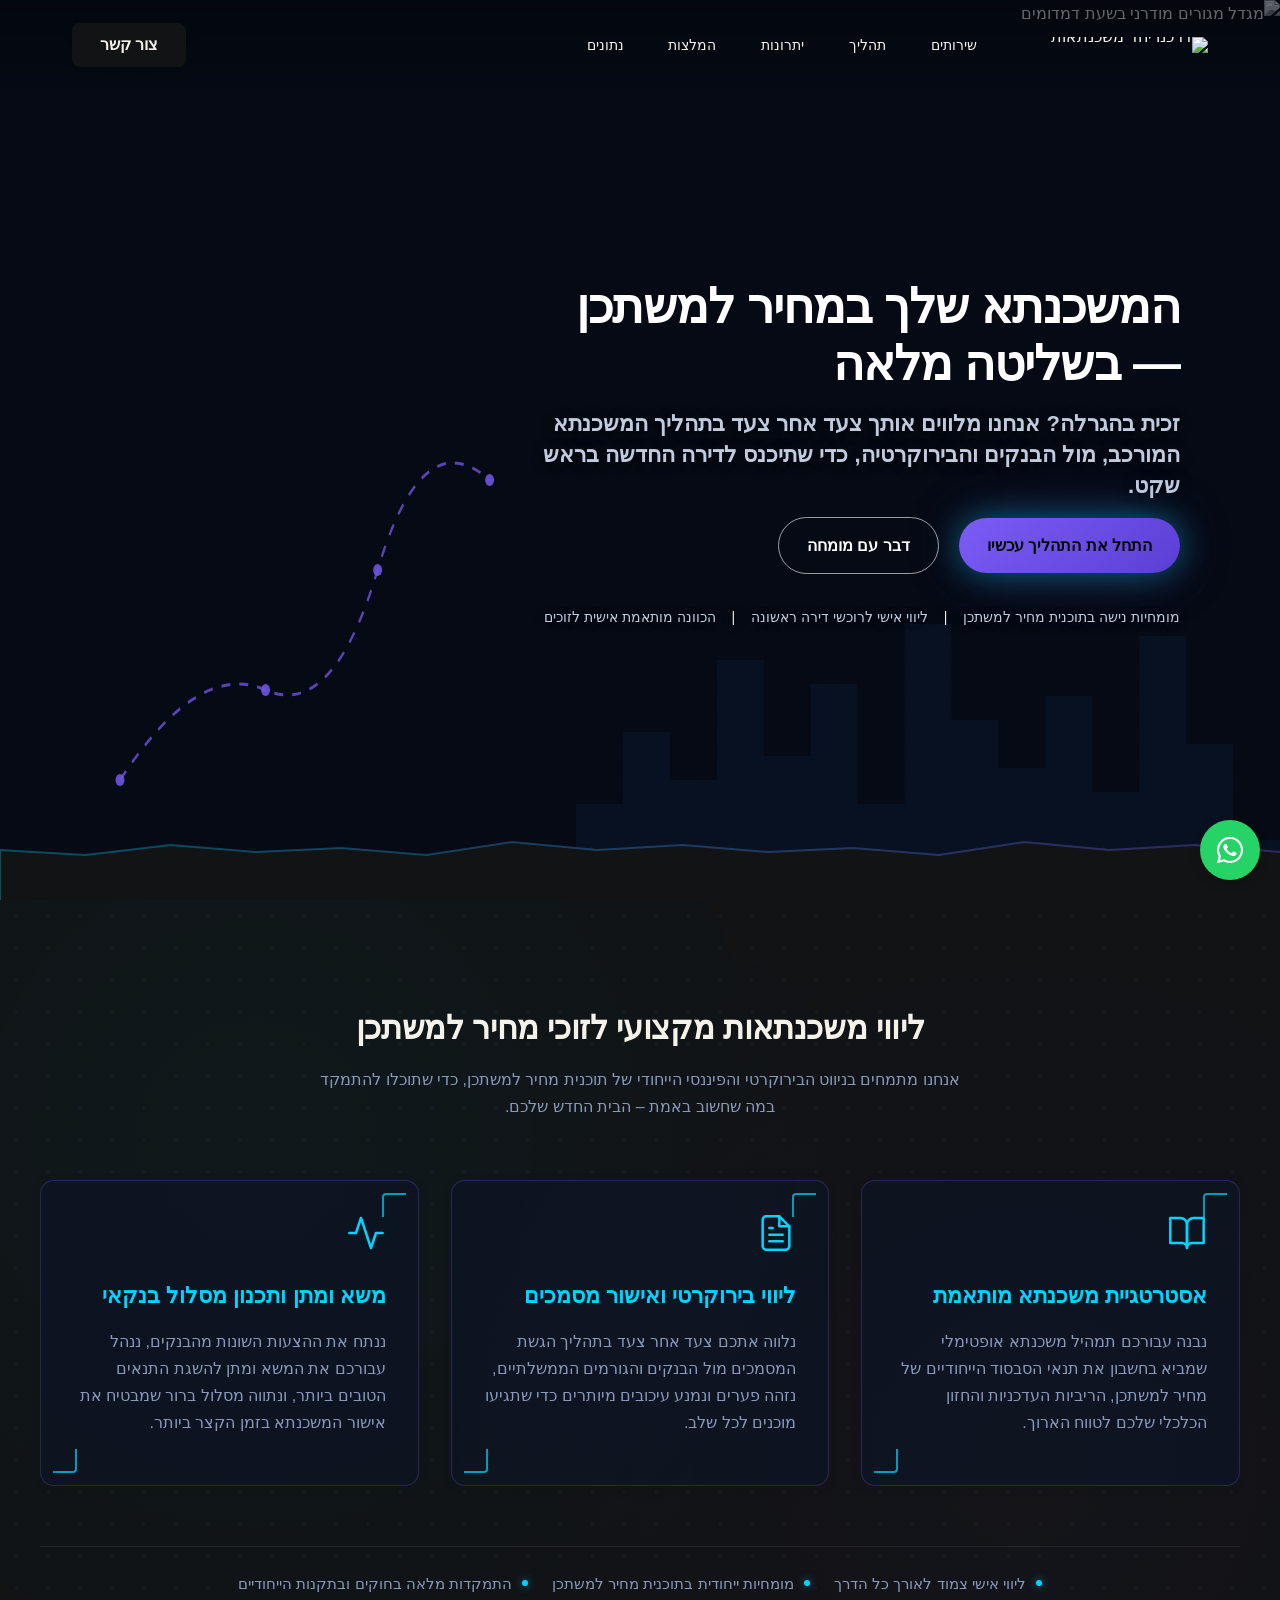
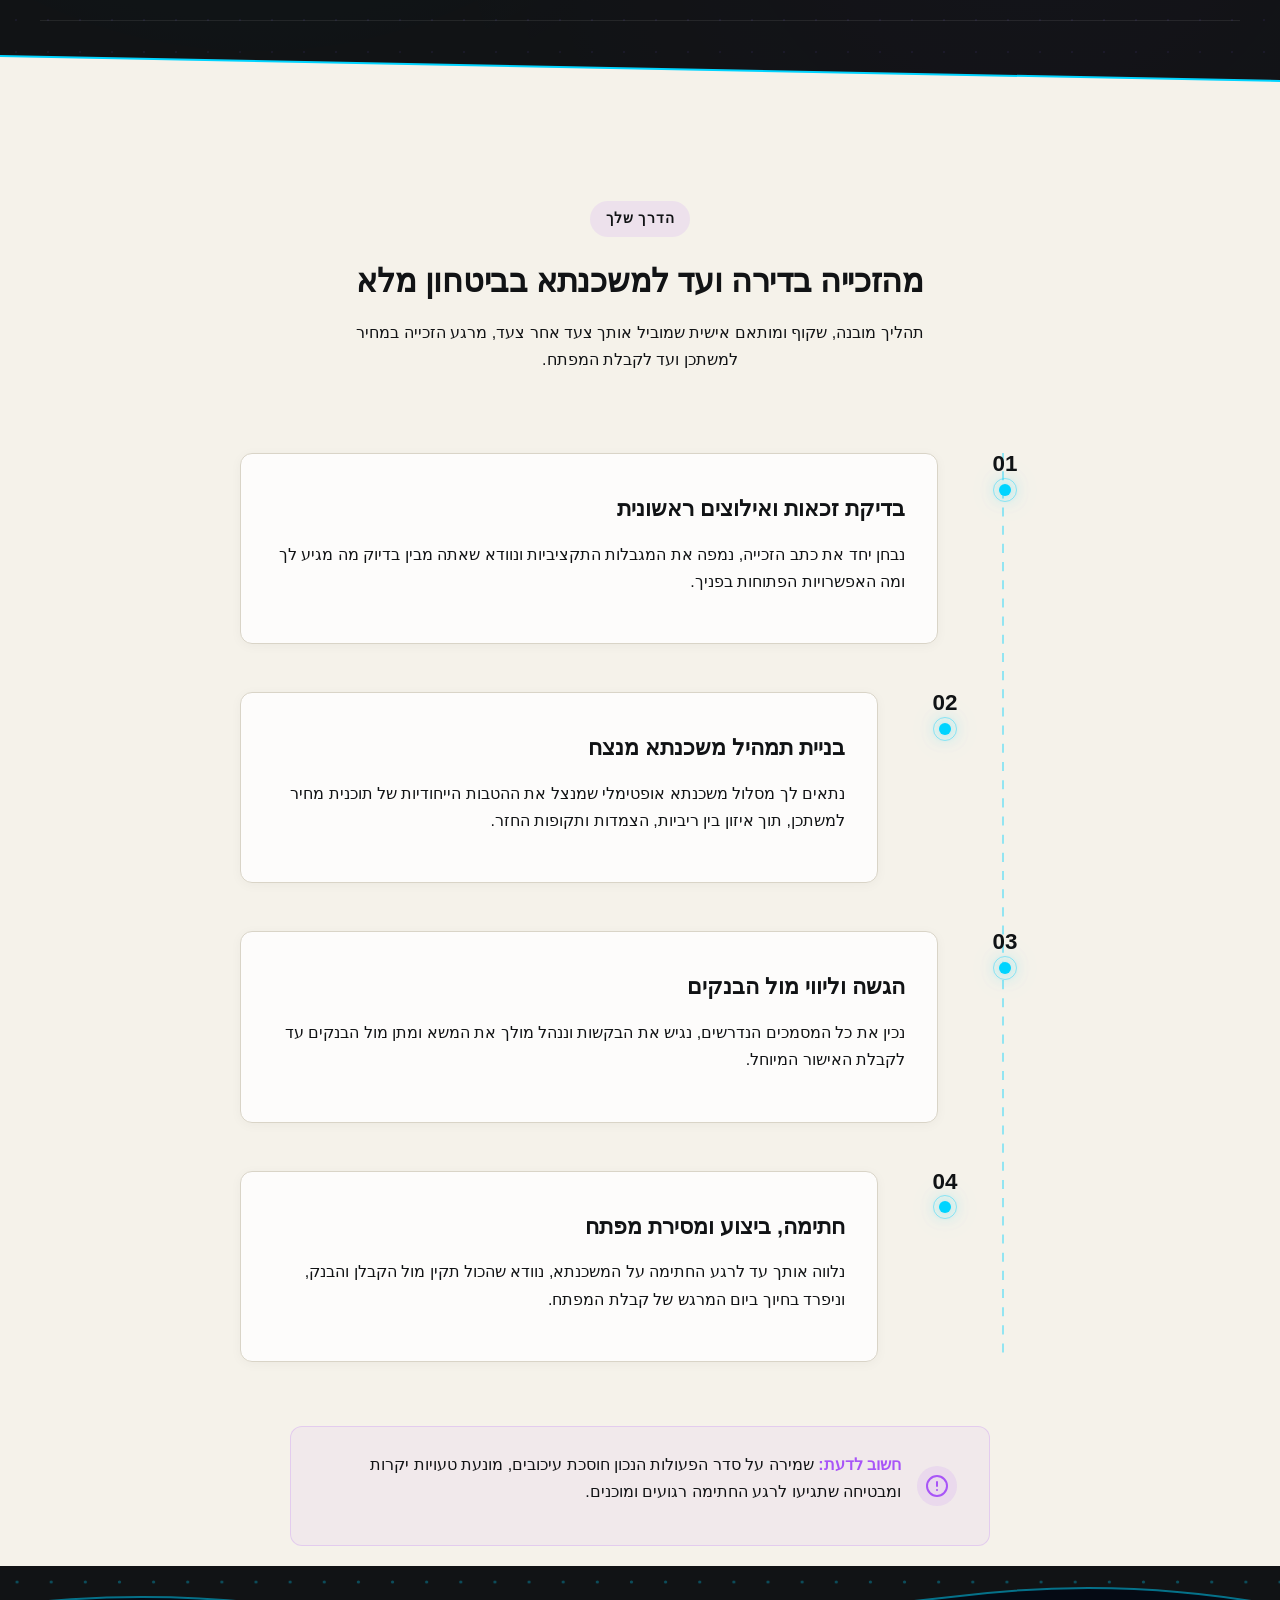
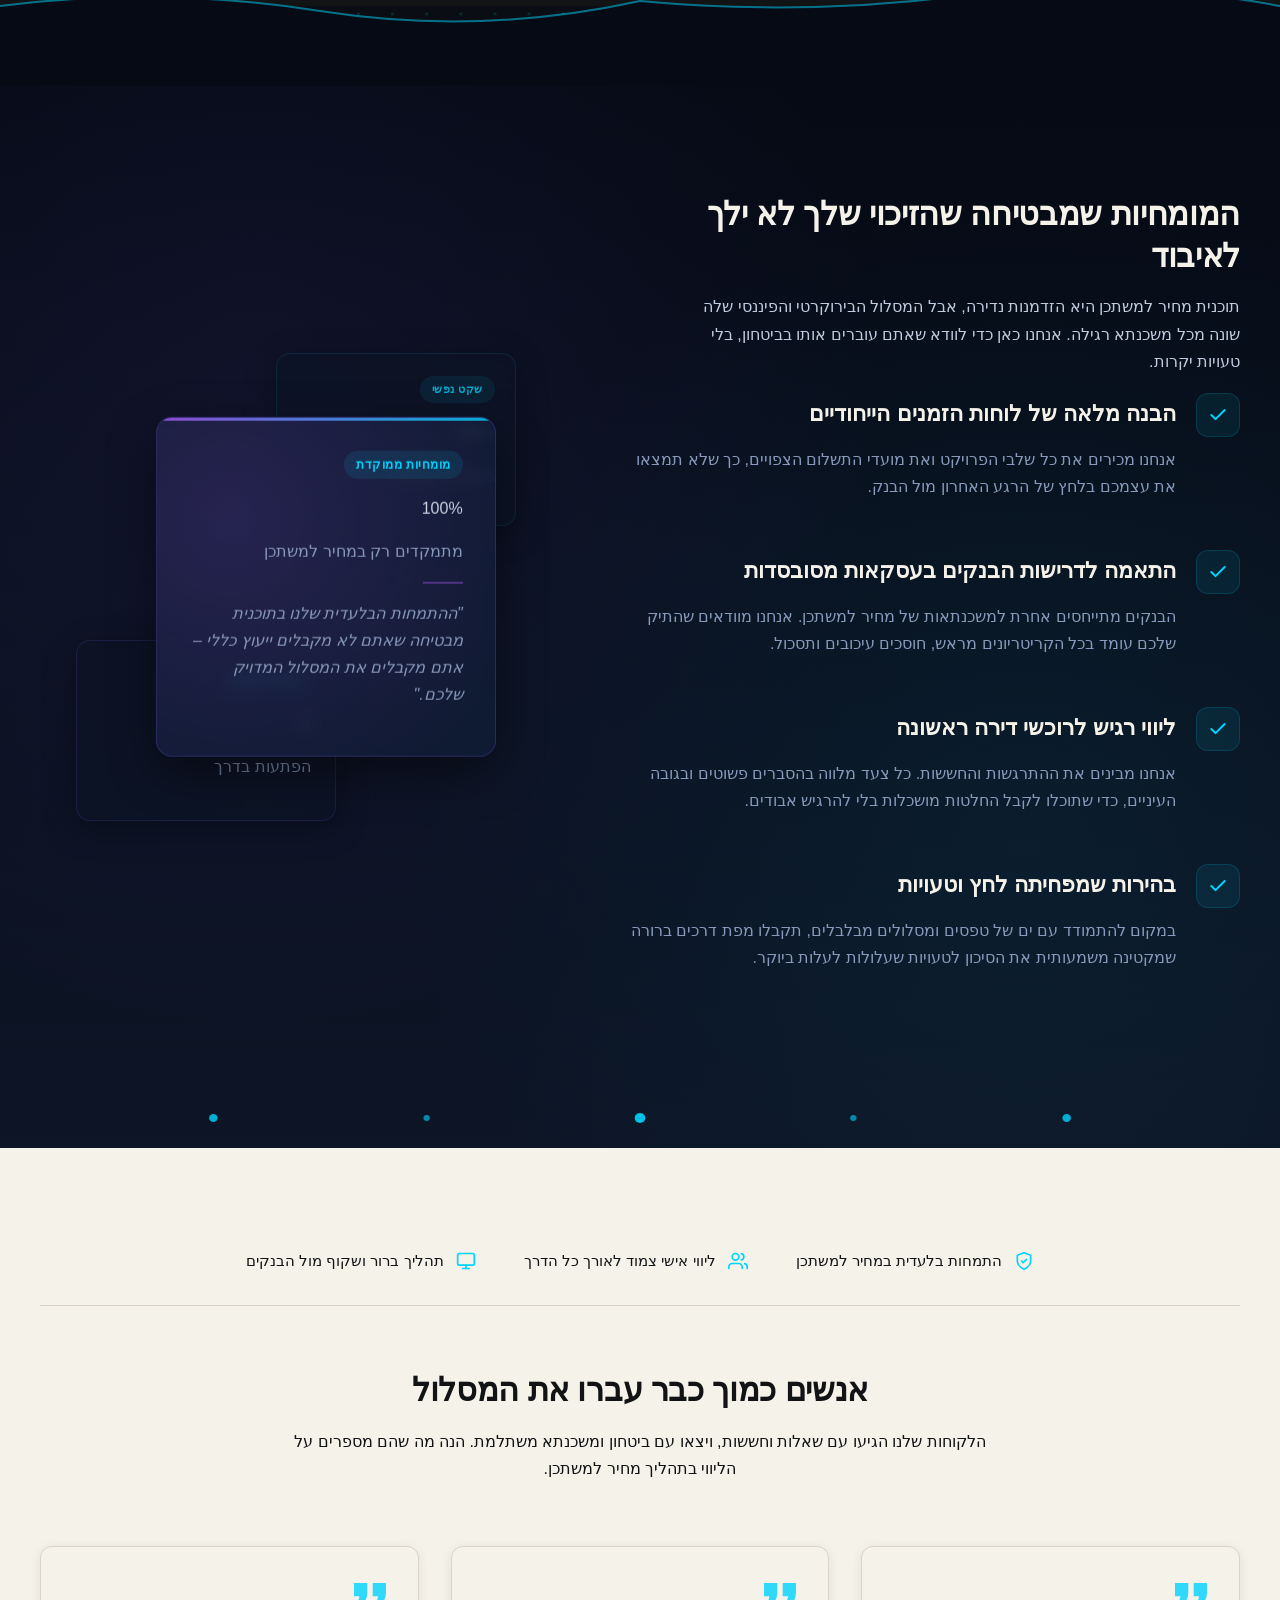
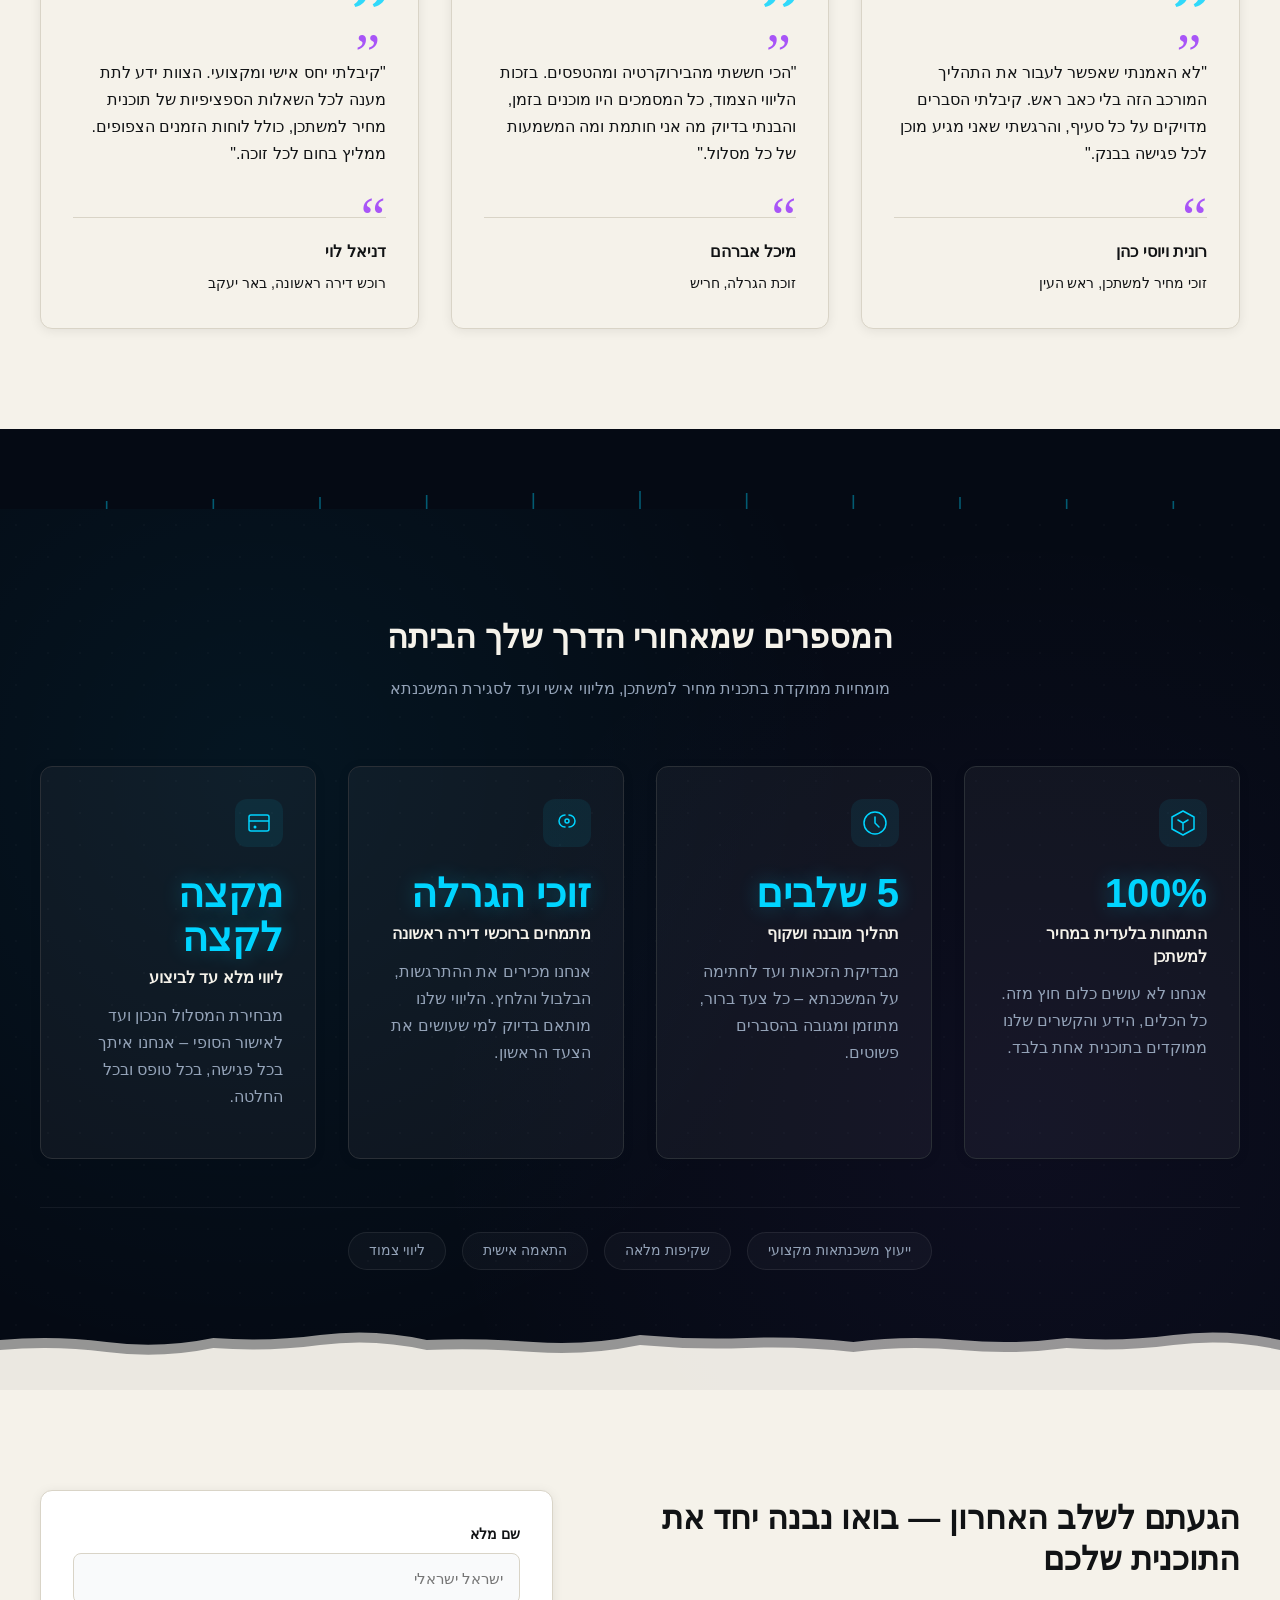
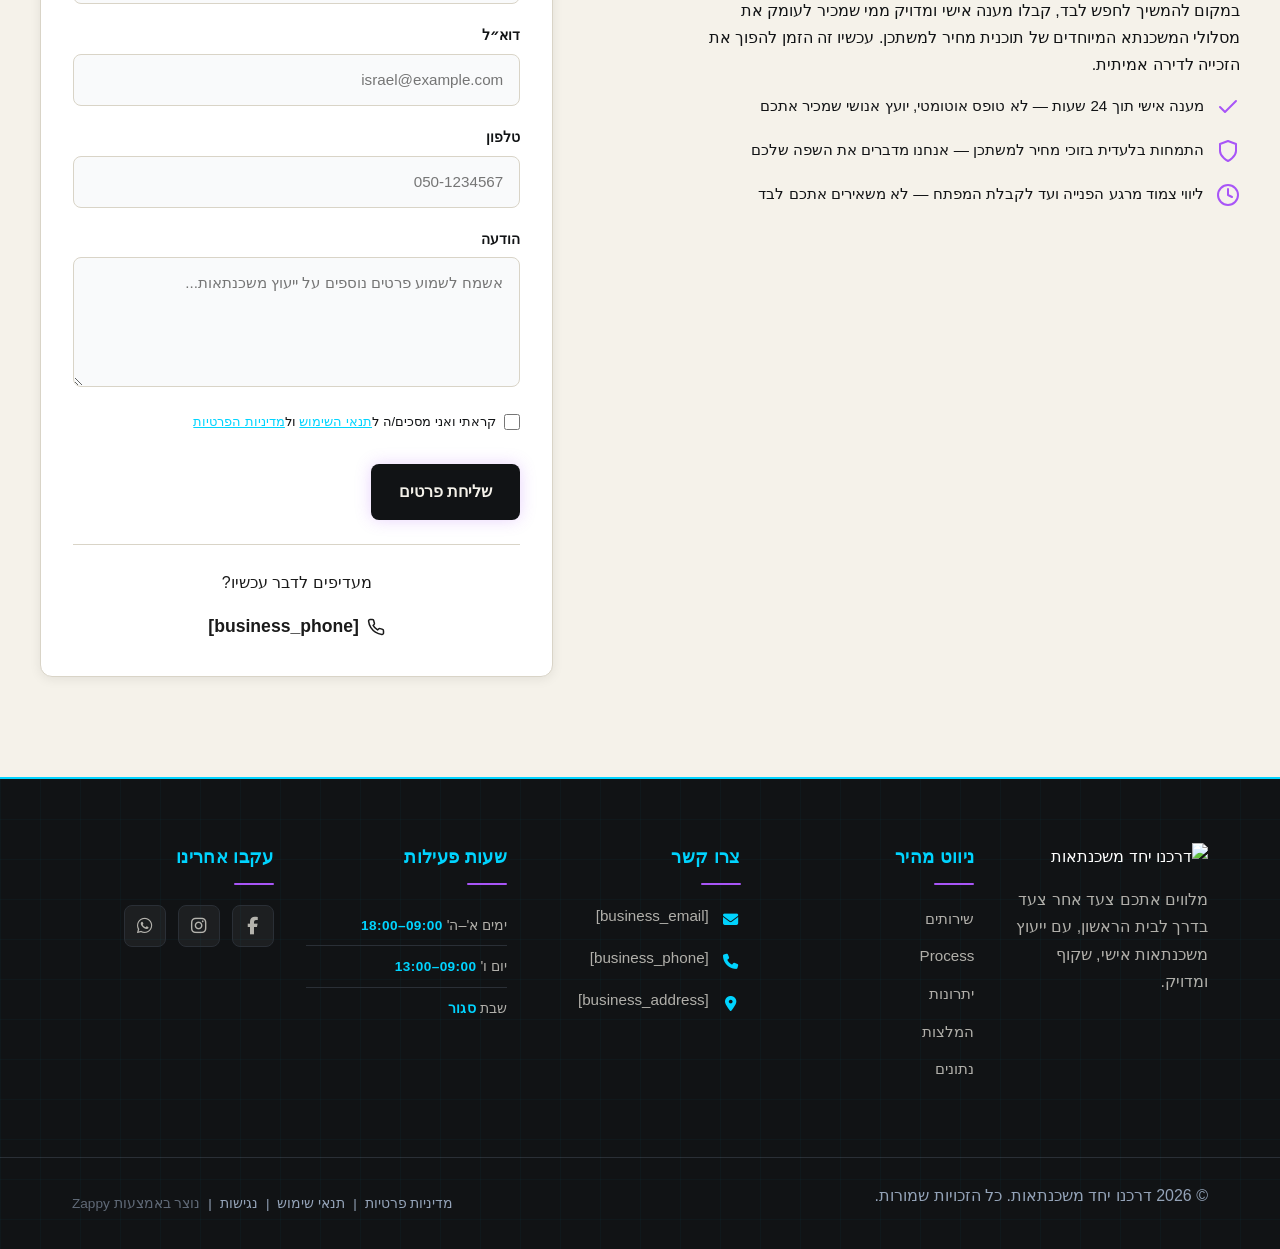
==== index.html @ be41ae7e "Initial website commit" ====
<!DOCTYPE html>
<html lang="he" dir="rtl">
<head>
    <meta charset="UTF-8">
    <meta name="viewport" content="width=device-width, initial-scale=1.0">
    <meta name="robots" content="index, follow">
    <title>זכיתם במחיר למשתכן? תנו למומחים לנצח עבורכם — דרכנו יחד משכנתאות</title>
    <meta name="description" content="זכיתם בהגרלת דירה בהנחה? אל תלכו לאיבוד בבירוקרטיה. צוות דרכנו יחד משכנתאות מלווה אתכם צעד-אחר-צעד בתהליך המשכנתא הייחודי של מחיר למשתכן, עם ייעוץ שחוסך לכם כסף וטעויות. דברו איתנו עוד היום.">
    <meta name="keywords" content="ייעוץ משכנתאות, מחיר למשתכן, דירה בהנחה, financial mortgage advisor, mortgage broker financial advisor">
    
    <!-- Favicons -->
    <link rel="icon" type="image/x-icon" href="/assets/favicon.ico">
    <link rel="icon" type="image/png" sizes="16x16" href="/assets/favicon-16x16.png">
    <link rel="icon" type="image/png" sizes="32x32" href="/assets/favicon-32x32.png">
    <link rel="icon" type="image/png" sizes="48x48" href="/assets/favicon-48x48.png">
    <link rel="icon" type="image/png" sizes="192x192" href="/assets/favicon-192x192.png">
    <link rel="icon" type="image/png" sizes="512x512" href="/assets/favicon-512x512.png">
    <link rel="apple-touch-icon" href="/assets/apple-touch-icon.png">
    <!-- Zappy Analytics -->
<script>
(function() {
  'use strict';
  
  // Configuration
  var config = {
    websiteId: 'f226d9df-857f-4070-845f-1bdc3f1c38a6',
    apiUrl: 'https://api.zappy5.com/api/analytics/track',
    sessionDuration: 30 * 60 * 1000, // 30 minutes
    visitorDuration: 30 * 24 * 60 * 60 * 1000, // 30 days
    trackPageViews: true,
    trackClicks: true,
    trackFormSubmissions: true
  };
  
  // Generate or retrieve persistent visitor ID (30 days)
  function getVisitorId() {
    var visitorKey = 'zappy_visitor_' + config.websiteId;
    var visitor = null;
    
    try {
      visitor = localStorage.getItem(visitorKey);
      if (visitor) {
        var visitorData = JSON.parse(visitor);
        var now = Date.now();
        
        // Check if visitor ID is still valid (30 days)
        if (now - visitorData.created < config.visitorDuration) {
          // Update last seen timestamp
          visitorData.lastSeen = now;
          localStorage.setItem(visitorKey, JSON.stringify(visitorData));
          return visitorData.id;
        }
      }
    } catch (e) {
      console.warn('Zappy Analytics: LocalStorage not available');
    }
    
    // Generate new visitor ID
    var newVisitorId = 'zv_' + Date.now() + '_' + Math.random().toString(36).substr(2, 9);
    
    try {
      localStorage.setItem(visitorKey, JSON.stringify({
        id: newVisitorId,
        created: Date.now(),
        lastSeen: Date.now()
      }));
    } catch (e) {
      // Continue without local storage
    }
    
    return newVisitorId;
  }
  
  // Generate or retrieve session ID (30 minutes)
  function getSessionId() {
    var sessionKey = 'zappy_session_' + config.websiteId;
    var session = null;
    
    try {
      session = sessionStorage.getItem(sessionKey);
      if (session) {
        var sessionData = JSON.parse(session);
        var now = Date.now();
        
        // Check if session is still valid
        if (now - sessionData.timestamp < config.sessionDuration) {
          // Update timestamp
          sessionData.timestamp = now;
          sessionStorage.setItem(sessionKey, JSON.stringify(sessionData));
          return sessionData.id;
        }
      }
    } catch (e) {
      console.warn('Zappy Analytics: SessionStorage not available');
    }
    
    // Generate new session ID
    var newSessionId = 'zs_' + Date.now() + '_' + Math.random().toString(36).substr(2, 9);
    
    try {
      sessionStorage.setItem(sessionKey, JSON.stringify({
        id: newSessionId,
        timestamp: Date.now()
      }));
    } catch (e) {
      // Continue without session storage
    }
    
    return newSessionId;
  }
  
  var visitorId = getVisitorId();
  var sessionId = getSessionId();
  
  // Track an event
  function trackEvent(eventType, data) {
    data = data || {};
    
    var eventData = {
      website_id: config.websiteId,
      event_type: eventType,
      page_path: window.location.pathname,
      referrer: document.referrer || 'direct',
      visitor_id: visitorId,
      session_id: sessionId,
      metadata: data
    };
    
    // Use sendBeacon if available (better for page unload events)
    if (navigator.sendBeacon) {
      var blob = new Blob([JSON.stringify(eventData)], { type: 'application/json' });
      navigator.sendBeacon(config.apiUrl, blob);
    } else {
      // Fallback to fetch
      fetch(config.apiUrl, {
        method: 'POST',
        headers: {
          'Content-Type': 'application/json'
        },
        body: JSON.stringify(eventData),
        keepalive: true
      }).catch(function(error) {
        console.warn('Zappy Analytics: Failed to track event', error);
      });
    }
  }
  
  // Track page view
  if (config.trackPageViews) {
    trackEvent('pageview', {
      title: document.title,
      url: window.location.href
    });
  }
  
  // Track clicks on important elements
  if (config.trackClicks) {
    document.addEventListener('click', function(e) {
      var target = e.target;
      
      // Track button clicks (counted as actions)
      if (target.tagName === 'BUTTON' || target.closest('button')) {
        var button = target.tagName === 'BUTTON' ? target : target.closest('button');
        var clickMeta = {
          element: 'button',
          text: button.textContent.trim().substring(0, 100),
          id: button.id || null,
          class: button.className || null
        };
        
        trackEvent('click', clickMeta);
      }
      
      // Track link clicks (navigation - not counted as actions)
      else if (target.tagName === 'A' || target.closest('a')) {
        var link = target.tagName === 'A' ? target : target.closest('a');
        var navMeta = {
          element: 'link',
          text: link.textContent.trim().substring(0, 100),
          href: link.href,
          external: link.hostname !== window.location.hostname
        };
        
        trackEvent('navigation', navMeta);
      }
    }, true);
  }
  
  
  // Track form submissions
  if (config.trackFormSubmissions) {
    document.addEventListener('submit', function(e) {
      var form = e.target;
      
      trackEvent('form_submit', {
        form_id: form.id || null,
        form_name: form.name || null,
        form_action: form.action || null,
        form_method: form.method || 'GET'
      });
    }, true);
  }
  
  // Track time on page (send on page unload)
  var pageLoadTime = Date.now();
  
  window.addEventListener('beforeunload', function() {
    var timeOnPage = Math.floor((Date.now() - pageLoadTime) / 1000); // in seconds
    
    trackEvent('page_unload', {
      time_on_page: timeOnPage,
      page_path: window.location.pathname
    });
  });
  
  // Expose tracking function globally for custom events
  window.zappyAnalytics = {
    track: trackEvent,
    getVisitorId: function() { return visitorId; },
    getSessionId: function() { return sessionId; }
  };
  
})();
</script>
<!-- End Zappy Analytics -->
    <meta property="og:title" content="זכיתם במחיר למשתכן? תנו למומחים לנצח עבורכם — דרכנו יחד משכנתאות">
    <meta property="og:description" content="זכיתם בהגרלת דירה בהנחה? אל תלכו לאיבוד בבירוקרטיה. צוות דרכנו יחד משכנתאות מלווה אתכם צעד-אחר-צעד בתהליך המשכנתא הייחודי של מחיר למשתכן, עם ייעוץ שחוסך לכם כסף וטעויות. דברו איתנו עוד היום.">
    <meta name="twitter:card" content="summary_large_image">
    <meta name="twitter:title" content="זכיתם במחיר למשתכן? תנו למומחים לנצח עבורכם — דרכנו יחד משכנתאות">
    <meta name="twitter:description" content="זכיתם בהגרלת דירה בהנחה? אל תלכו לאיבוד בבירוקרטיה. צוות דרכנו יחד משכנתאות מלווה אתכם צעד-אחר-צעד בתהליך המשכנתא הייחודי של מחיר למשתכן, עם ייעוץ שחוסך לכם כסף וטעויות. דברו איתנו עוד היום.">
    <meta property="og:type" content="website">
  <meta property="og:locale" content="he_IL">
  
  
  
  
  
  <link rel="stylesheet" href="https://cdnjs.cloudflare.com/ajax/libs/font-awesome/6.4.0/css/all.min.css">
  <style>
    .skip-link { position: absolute; top: 0; left: 0; transform: translateY(-200%); padding: 12px 18px; background: var(--bg-dark, #1a1a1a); color: var(--text-light, #fff); font-weight: 600; border-radius: 0 0 8px 0; z-index: 10000; }
    .skip-link:focus { transform: none; outline: 2px solid var(--ring, #fff); outline-offset: 2px; }
    :focus-visible { outline: 2px solid var(--ring, currentColor); outline-offset: 3px; }
  </style>


  
    <!-- Favicons -->
    <link rel="icon" type="image/x-icon" href="/assets/favicon.ico">
    <link rel="icon" type="image/png" sizes="16x16" href="/assets/favicon-16x16.png">
    <link rel="icon" type="image/png" sizes="32x32" href="/assets/favicon-32x32.png">
    <link rel="icon" type="image/png" sizes="48x48" href="/assets/favicon-48x48.png">
    <link rel="icon" type="image/png" sizes="192x192" href="/assets/favicon-192x192.png">
    <link rel="icon" type="image/png" sizes="512x512" href="/assets/favicon-512x512.png">
    <link rel="apple-touch-icon" href="/assets/apple-touch-icon.png">
    <!-- Cookie Consent -->
    <link rel="stylesheet" href="https://cdn.jsdelivr.net/npm/vanilla-cookieconsent@3/dist/cookieconsent.css">
    <script src="https://cdn.jsdelivr.net/npm/vanilla-cookieconsent@3/dist/cookieconsent.umd.js"></script>
    <!-- Mickidum Accessibility Toolbar -->
    <script src="https://cdn.jsdelivr.net/gh/mickidum/acc_toolbar/acctoolbar/acctoolbar.min.js"></script>
    <link rel="stylesheet" href="/styles.css">
    <script>window.ZAPPY_WEBSITE_ID = "f226d9df-857f-4070-845f-1bdc3f1c38a6"; window.ZAPPY_API_BASE = "https://api.zappy5.com";</script>

    <style id="zappy-dropdown-submenu-styles">
      /* ========== DESKTOP DROPDOWN SUBMENU STYLES ========== */
      /* Base styles for dropdown submenus - parent must be positioned */
      .nav-menu li:has(.sub-menu), nav li:has(.sub-menu), .navbar li:has(.sub-menu), #navMenu li:has(.sub-menu) { position: relative; }
      /* Submenu base - hidden by default */
      .nav-menu .sub-menu, nav .sub-menu, .navbar .sub-menu, #navMenu .sub-menu { display: block !important; position: absolute !important; top: 100%; left: 0; min-width: 220px; background: white; border-radius: 8px; box-shadow: 0 8px 25px rgba(0,0,0,0.15); padding: 8px 0; opacity: 0; visibility: hidden; transform: translateY(10px); transition: all 0.3s ease; z-index: 1000; list-style: none; pointer-events: none; }
      /* CRITICAL: Desktop hover styles to show dropdown */
      .nav-menu li:hover > .sub-menu, nav li:hover > .sub-menu, .navbar li:hover > .sub-menu, #navMenu li:hover > .sub-menu { opacity: 1 !important; visibility: visible !important; transform: translateY(0) !important; pointer-events: auto !important; }
      /* Submenu item styling */
      .sub-menu li { list-style: none; margin: 0; padding: 0; }
      .sub-menu a { display: block !important; padding: 10px 16px !important; color: var(--text-dark, #333) !important; font-weight: 500; text-decoration: none; white-space: nowrap; transition: background-color 0.2s; }
      .sub-menu .zappy-nav-child > a { padding-left: 28px !important; font-size: 0.9em !important; opacity: 0.85 !important; }
      [dir="rtl"] .sub-menu .zappy-nav-child > a, html[lang="he"] .sub-menu .zappy-nav-child > a, html[lang="ar"] .sub-menu .zappy-nav-child > a { padding-left: 10px !important; padding-right: 28px !important; }
      .sub-menu .zappy-nav-parent > a { font-weight: 600 !important; }
      .sub-menu a:hover { background-color: #f5f5f5; }
      /* RTL (Hebrew/Arabic) dropdown positioning */
      [dir="rtl"] .nav-menu .sub-menu, [dir="rtl"] nav .sub-menu, [dir="rtl"] .navbar .sub-menu, html[lang="he"] .nav-menu .sub-menu, html[lang="he"] nav .sub-menu, html[lang="he"] .navbar .sub-menu, html[lang="ar"] .nav-menu .sub-menu, html[lang="ar"] nav .sub-menu, html[lang="ar"] .navbar .sub-menu { left: auto !important; right: 0 !important; }
      /* Hide empty dropdown menus (exclude catalog sub-menus that use <a> children instead of <li>) */
      .sub-menu:empty, .sub-menu:not(:has(li:not(.zappy-hidden-menu-item))):not(:has(> a)), .sub-menu:not(:has(li)):not(:has(> a)) { display: none !important; opacity: 0 !important; visibility: hidden !important; pointer-events: none !important; }
      /* Desktop: show submenu on Menu Group hover */
      li:has(.menu-group-title):hover > .sub-menu { opacity: 1 !important; visibility: visible !important; transform: translateY(0) !important; pointer-events: auto !important; }
      /* Menu Group title styling */
      .nav-menu > li > .menu-group-title, #navMenu > li > .menu-group-title { display: inline-block; padding: 0.5rem 1rem; cursor: default; user-select: none; }
      
      /* ========== MOBILE SUBMENU STYLES ========== */
      @media (max-width: 768px) {
        .nav-menu .sub-menu, nav .sub-menu, .navbar .sub-menu, #navMenu .sub-menu { position: static !important; transform: none !important; box-shadow: none !important; background: transparent !important; max-height: 0; overflow: hidden; opacity: 0; visibility: hidden; transition: max-height 0.3s ease, opacity 0.3s ease; padding: 0 !important; border-radius: 0 !important; }
        .navbar .sub-menu.mobile-expanded, .nav-menu .sub-menu.mobile-expanded, #navMenu .sub-menu.mobile-expanded { max-height: none !important; overflow-y: visible !important; opacity: 1 !important; visibility: visible !important; padding: 8px 0 8px 16px !important; }
        [dir="rtl"] .sub-menu.mobile-expanded, html[lang="he"] .sub-menu.mobile-expanded { padding: 8px 16px 8px 0 !important; }
        /* Disable hover behavior on mobile */
        .nav-menu li:hover > .sub-menu, nav li:hover > .sub-menu, .navbar li:hover > .sub-menu, #navMenu li:hover > .sub-menu { opacity: 0; visibility: hidden; pointer-events: none; }
        .nav-menu li > .sub-menu.mobile-expanded, nav li > .sub-menu.mobile-expanded, .navbar li > .sub-menu.mobile-expanded, #navMenu li > .sub-menu.mobile-expanded { opacity: 1 !important; visibility: visible !important; pointer-events: auto !important; }
        .nav-menu li:has(.sub-menu), nav li:has(.sub-menu), .navbar li:has(.sub-menu), #navMenu li:has(.sub-menu) { display: flex !important; flex-wrap: wrap !important; align-items: center !important; position: relative !important; min-height: 44px !important; }
        .nav-menu li:has(.sub-menu) > a, nav li:has(.sub-menu) > a, .navbar li:has(.sub-menu) > a, #navMenu li:has(.sub-menu) > a { flex: 1 !important; min-width: 0 !important; }
        .nav-menu li:has(.sub-menu) > .menu-group-title, nav li:has(.sub-menu) > .menu-group-title, .navbar li:has(.sub-menu) > .menu-group-title, #navMenu li:has(.sub-menu) > .menu-group-title { flex: 1 !important; min-width: 0 !important; padding: 0 !important; line-height: inherit !important; }
        .nav-menu li:has(.sub-menu) > .sub-menu, nav li:has(.sub-menu) > .sub-menu, .navbar li:has(.sub-menu) > .sub-menu, #navMenu li:has(.sub-menu) > .sub-menu { flex-basis: 100% !important; width: 100% !important; }
        .nav-menu li:has(.sub-menu) > a [class*="chevron"], .nav-menu li:has(.sub-menu) > a [class*="arrow"], .nav-menu li:has(.sub-menu) > a .fa-chevron-down, .nav-menu li:has(.sub-menu) > a .fa-angle-down, nav li:has(.sub-menu) > a [class*="chevron"], nav li:has(.sub-menu) > a [class*="arrow"], #navMenu li:has(.sub-menu) > a [class*="chevron"], #navMenu li:has(.sub-menu) > a [class*="arrow"] { display: none !important; visibility: hidden !important; }
        .mobile-submenu-toggle { display: flex !important; align-items: center !important; justify-content: center !important; width: 44px !important; height: auto !important; background: transparent !important; border: none !important; cursor: pointer !important; color: var(--text-light) !important; position: static !important; flex-shrink: 0 !important; align-self: stretch !important; z-index: 2 !important; padding: 0 !important; margin: 0 !important; }
        .mobile-submenu-toggle::after { content: '' !important; width: 0 !important; height: 0 !important; border-left: 6px solid transparent !important; border-right: 6px solid transparent !important; border-top: 7px solid currentColor !important; transition: transform 0.3s ease !important; }
        .mobile-submenu-toggle.expanded::after { transform: rotate(180deg) !important; }
        .sub-menu a { padding: 10px 0 !important; display: block !important; color: var(--text-light) !important; white-space: normal !important; }
        .sub-menu .zappy-nav-child > a { padding-left: 28px !important; font-size: 0.9em !important; opacity: 0.85 !important; }
        [dir="rtl"] .sub-menu .zappy-nav-child > a, html[lang="he"] .sub-menu .zappy-nav-child > a, html[lang="ar"] .sub-menu .zappy-nav-child > a { padding-left: 0 !important; padding-right: 28px !important; }
        .sub-menu .zappy-nav-parent > a { font-weight: 600 !important; }
        .nav-menu.active, #navMenu.active { max-width: 100vw !important; overflow-x: hidden !important; box-sizing: border-box !important; }
        .navbar .sub-menu li a, nav.navbar .sub-menu li a, .zappy-products-dropdown .sub-menu a { color: var(--text-light) !important; }
      }
      @media (min-width: 769px) { .mobile-submenu-toggle { display: none !important; } }
    </style>

    <style id="zappy-widget-visibility">
      html[dir="rtl"] .whatsapp-float { right: 20px !important; left: auto !important; }
      html[dir="ltr"] .whatsapp-float, html:not([dir]) .whatsapp-float { left: 20px !important; right: auto !important; }
      html[dir="rtl"] #mic-access-tool-general-button, html[dir="rtl"] .mic-access-tool-general-button,
      html[dir="rtl"] #mic-init-access-tool .mic-access-tool-general-button,
      html[dir="rtl"] #mic-init-access-tool #mic-access-tool-general-button,
      html[dir="rtl"] ._access-icon { left: 20px !important; right: auto !important; }
      html[dir="ltr"] #mic-access-tool-general-button, html[dir="ltr"] .mic-access-tool-general-button,
      html[dir="ltr"] #mic-init-access-tool .mic-access-tool-general-button,
      html[dir="ltr"] #mic-init-access-tool #mic-access-tool-general-button,
      html[dir="ltr"] ._access-icon,
      html:not([dir]) #mic-access-tool-general-button, html:not([dir]) .mic-access-tool-general-button,
      html:not([dir]) #mic-init-access-tool .mic-access-tool-general-button,
      html:not([dir]) #mic-init-access-tool #mic-access-tool-general-button,
      html:not([dir]) ._access-icon { right: 20px !important; left: auto !important; }
      @media (max-width: 768px) { .whatsapp-float { display: flex !important; } }
      @media (min-width: 769px) { .whatsapp-float { display: flex !important; } }
      @media (max-width: 768px) {
        #mic-access-tool-general-button, .mic-access-tool-general-button,
        #mic-init-access-tool .mic-access-tool-general-button, #mic-init-access-tool #mic-access-tool-general-button,
        ._access-icon { display: flex !important; visibility: visible !important; opacity: 1 !important; pointer-events: auto !important; }
        #mic-access-tool-box.opened-mic-access-tool, .mic-access-tool-box.opened-mic-access-tool,
        #mic-init-access-tool #mic-access-tool-box.opened-mic-access-tool {
          visibility: visible !important; opacity: 1 !important; pointer-events: auto !important;
        }
      }
      @media (min-width: 769px) {
        #mic-access-tool-general-button, .mic-access-tool-general-button,
        #mic-init-access-tool .mic-access-tool-general-button, #mic-init-access-tool #mic-access-tool-general-button,
        ._access-icon { display: flex !important; visibility: visible !important; opacity: 1 !important; pointer-events: auto !important; }
        #mic-access-tool-box.opened-mic-access-tool, .mic-access-tool-box.opened-mic-access-tool,
        #mic-init-access-tool #mic-access-tool-box.opened-mic-access-tool {
          visibility: visible !important; opacity: 1 !important; pointer-events: auto !important;
        }
      }
    </style>
</head>
<body>
<a class="skip-link" href="#main">דלג לתוכן הראשי</a>
  <nav class="navbar" dir="rtl"><button class="mobile-toggle" id="mobileToggle" aria-label="Menu"><svg class="hamburger-icon" width="24" height="24" viewBox="0 0 24 24" fill="none"><path d="M3 12h18M3 6h18M3 18h18" stroke="currentColor" stroke-width="2" stroke-linecap="round"/></svg><svg class="close-icon" width="24" height="24" viewBox="0 0 24 24" fill="none" style="display: none;"><path d="M18 6L6 18M6 6l12 12" stroke="currentColor" stroke-width="2" stroke-linecap="round"/></svg></button><button class="phone-header-btn" data-phone="[business_phone]" aria-label="Call"><svg width="20" height="20" viewBox="0 0 24 24" fill="currentColor"><path d="M22 16.92v3a2 2 0 0 1-2.18 2 19.79 19.79 0 0 1-8.63-3.07 19.5 19.5 0 0 1-6-6 19.79 19.79 0 0 1-3.07-8.67A2 2 0 0 1 4.11 2h3a2 2 0 0 1 2 1.72 12.84 12.84 0 0 0 .7 2.81 2 2 0 0 1-.45 2.11L8.09 9.91a16 16 0 0 0 6 6l1.27-1.27a2 2 0 0 1 2.11-.45 12.84 12.84 0 0 0 2.81.7A2 2 0 0 1 22 16.92z"/></svg></button><div class="nav-container"><div class="nav-right-group"><div class="nav-brand"><a href="/" class="logo-link"><img class="logo" src="/assets/site-----image-1.webp" alt="דרכנו יחד משכנתאות"></a></div><ul class="nav-menu" id="navMenu"><li><a href="#services">שירותים</a></li><li><a href="#process">תהליך</a></li><li><a href="#benefits">יתרונות</a></li><li><a href="#testimonials">המלצות</a></li><li><a href="#stats">נתונים</a></li><li class="mobile-contact-link nav-cta-mobile-item"><a href="#contact" class="nav-cta-btn">צור קשר</a></li></ul></div><div class="nav-cta-container"><a href="#contact" class="nav-cta-btn">צור קשר</a></div></div></nav>
<script>

// Navbar Mobile Menu Toggle and Contrast Fix
(function() {
  // Use 'load' event instead of 'DOMContentLoaded' to ensure we run AFTER all other scripts
  window.addEventListener('load', function() {
    
    // FIX MOBILE BUTTON CONTRAST
    // Detect navbar background color and apply contrasting color to mobile buttons
    const navbar = document.querySelector('.navbar, nav, header');
    if (!navbar) {
      console.log('[Navbar] Navbar element not found');
      return;
    }
    
    // DECLARE VARIABLES EARLY to avoid Temporal Dead Zone errors
    // These are used in multiple places below
    let mobileToggle = document.getElementById('mobileToggle') ||
                       document.querySelector('.mobile-toggle') ||
                       document.querySelector('.hamburger') ||
                       document.querySelector('.hamburger-menu') ||
                       document.querySelector('.menu-toggle') ||
                       document.querySelector('.burger-menu') ||
                       document.querySelector('[aria-label="Menu"]') ||
                       document.querySelector('[aria-label="תפריט"]');
    
    const phoneBtn = document.querySelector('.phone-header-btn');
    
    const computedStyle = window.getComputedStyle(navbar);
    let bgColor = computedStyle.backgroundColor;
    
    console.log('[Navbar] Initial navbar background:', bgColor);
    
    // Check if background is transparent or rgba with 0 alpha
    const isTransparent = bgColor === 'transparent' || 
                         bgColor === 'rgba(0, 0, 0, 0)' ||
                         (bgColor.startsWith('rgba') && bgColor.includes(', 0)'));
    
    if (isTransparent) {
      // Check for background-image or gradient
      const bgImage = computedStyle.backgroundImage;
      if (bgImage && bgImage !== 'none') {
        console.log('[Navbar] Navbar has background image/gradient, using dark text');
        bgColor = 'rgb(240, 240, 240)'; // Assume light background
      } else {
        // Transparent navbar - check body background
        const bodyBg = window.getComputedStyle(document.body).backgroundColor;
        console.log('[Navbar] Navbar transparent, using body background:', bodyBg);
        bgColor = bodyBg;
      }
    }
    
    // Calculate luminance to determine if background is light or dark
    const rgb = bgColor.match(/\d+/g);
    if (rgb && rgb.length >= 3) {
      const r = parseInt(rgb[0]);
      const g = parseInt(rgb[1]);
      const b = parseInt(rgb[2]);
      const luminance = (0.299 * r + 0.587 * g + 0.114 * b) / 255;
      
      // Mobile button colors are set by Claude's AI-generated CSS (same as .nav-menu a)
      // No dynamic color overrides needed - colors come from the generated navbar CSS
      console.log('[Navbar] Mobile button colors preserved from Claude CSS (luminance:', luminance.toFixed(2) + ')');
      
      // FIX ICON SIZES - Ensure SVGs are properly sized and visible
      // INJECT CRITICAL CSS TO OVERRIDE ANY CONFLICTING RULES
      const criticalCSS = document.createElement('style');
      criticalCSS.id = 'zappy-mobile-nav-fix';
      const htmlLang = document.documentElement.lang || 'en';
      const htmlDir = document.documentElement.dir || 'ltr';
      // Check both dir attribute AND lang for RTL detection
      // dir="rtl" is the most reliable indicator
      const isRTL = htmlDir === 'rtl' || htmlLang === 'he' || htmlLang === 'ar';
      
      criticalCSS.textContent = `
        /* Hide mobile buttons on desktop, show only on mobile */
        @media (min-width: 769px) {
          .mobile-toggle,
          .phone-header-btn {
            display: none !important;
          }
        }
        
        /* Show and position mobile buttons correctly on mobile */
        @media (max-width: 768px) {
          .navbar,
          nav.navbar {
            min-height: 70px !important;
          }

          .mobile-toggle,
          .phone-header-btn {
            position: absolute !important;
            top: 0 !important;
            bottom: 0 !important;
            margin-top: auto !important;
            margin-bottom: auto !important;
            transform: none !important;
            z-index: 1001 !important;
            display: flex !important;
            align-items: center !important;
            justify-content: center !important;
            width: 36px !important;
            height: 36px !important;
            border-radius: 50% !important;
            border: none !important;
            cursor: pointer !important;
            padding: 6px !important;
            background: none !important;
            color: var(--nav-text, var(--text-light)) !important;
            touch-action: manipulation !important;
            -webkit-tap-highlight-color: transparent !important;
          }

          html[data-zappy-site-type="ecommerce"] .phone-header-btn,
          body[data-zappy-site-type="ecommerce"] .phone-header-btn,
          html[data-zappy-site-type="ecommerce"] header .phone-header-btn,
          html[data-zappy-site-type="ecommerce"] nav .phone-header-btn {
            display: none !important;
            visibility: hidden !important;
            width: 0 !important;
            height: 0 !important;
            min-width: 0 !important;
            overflow: hidden !important;
          }
          
          /* LTR positioning (default): hamburger LEFT, phone RIGHT */
          html:not([dir="rtl"]):not([lang="he"]):not([lang="ar"]) .mobile-toggle,
          html[dir="ltr"] .mobile-toggle {
            left: 12px !important;
            right: auto !important;
          }
          html:not([dir="rtl"]):not([lang="he"]):not([lang="ar"]) .phone-header-btn,
          html[dir="ltr"] .phone-header-btn {
            right: 12px !important;
            left: auto !important;
          }
          
          /* RTL positioning: hamburger RIGHT, phone LEFT */
          html[dir="rtl"] .mobile-toggle,
          html[lang="he"] .mobile-toggle,
          html[lang="ar"] .mobile-toggle {
            right: 12px !important;
            left: auto !important;
          }
          html[dir="rtl"] .phone-header-btn,
          html[lang="he"] .phone-header-btn,
          html[lang="ar"] .phone-header-btn {
            left: 12px !important;
            right: auto !important;
          }
          
          /* CRITICAL: Ensure nav-container has min-height on mobile */
          /* All children are positioned absolutely/fixed on mobile, so height:auto collapses to 0 */
          .nav-container {
            min-height: 70px !important;
            position: relative !important;
          }
          
          /* Ensure SVG icons are properly sized and inherit color */
          .mobile-toggle svg,
          .phone-header-btn svg {
            width: 24px !important;
            height: 24px !important;
            /* Don't force display - let JavaScript control hamburger/close toggle */
          }
          
          /* Reset nav-cta-container on mobile - remove desktop box-shadow/padding */
          /* that creates a visible ghost box when CTA button is hidden */
          .nav-cta-container {
            box-shadow: none !important;
            padding: 0 !important;
          }
          
          /* Hide nav-cta-container entirely on mobile when there's no lang-switcher */
          /* (only the CTA button is inside, and it's hidden on mobile) */
          .nav-cta-container:not(:has(.lang-switcher)) {
            display: none !important;
          }
          
          /* CRITICAL: Prevent hero image fade gradient from bleeding over headline text */
          /* The .image-fade-gradient has bottom: -30px (extends below parent) */
          /* On mobile stacked layout, this overlaps the h1 text below the image */
          .hero-image-column {
            overflow: hidden !important;
          }
          .image-fade-gradient {
            bottom: 0 !important;
          }
          
          /* Hide desktop language switcher on mobile - hamburger menu handles it */
          /* High specificity to override stored CSS */
          .lang-switcher,
          .nav-cta-container .lang-switcher,
          .nav-container .lang-switcher,
          .navbar .lang-switcher,
          .navbar .nav-cta-container .lang-switcher {
            display: none !important;
          }
        }
      `;
      
      // Remove existing fix if present and inject new one
      const existing = document.getElementById('zappy-mobile-nav-fix');
      if (existing) existing.remove();
      document.head.appendChild(criticalCSS);
      
      console.log('[Navbar] Critical CSS injected for mobile nav positioning');
      
      // ONLY apply inline positioning styles on mobile viewport
      // On desktop, the CSS handles hiding these buttons with display: none
      // Inline styles were breaking desktop layout by overriding CSS
      const isMobileViewport = window.innerWidth <= 768;
      
      if (mobileToggle) {
        // Icon sizing applies to all viewports for consistency
        const hamburgerIcon = mobileToggle.querySelector('.hamburger-icon');
        const closeIcon = mobileToggle.querySelector('.close-icon');
        
        if (hamburgerIcon) {
          hamburgerIcon.style.setProperty('width', '24px', 'important');
          hamburgerIcon.style.setProperty('height', '24px', 'important');
          hamburgerIcon.style.setProperty('display', 'block', 'important'); // Show hamburger by default
        }
        if (closeIcon) {
          closeIcon.style.setProperty('width', '24px', 'important');
          closeIcon.style.setProperty('height', '24px', 'important');
          closeIcon.style.setProperty('display', 'none', 'important'); // Hide close icon by default
        }
        
        // ONLY set positioning inline styles on mobile
        if (isMobileViewport) {
          mobileToggle.style.setProperty('position', 'absolute', 'important');
          mobileToggle.style.setProperty('top', '0', 'important');
          mobileToggle.style.setProperty('bottom', '0', 'important');
          mobileToggle.style.setProperty('margin-top', 'auto', 'important');
          mobileToggle.style.setProperty('margin-bottom', 'auto', 'important');
          mobileToggle.style.setProperty('transform', 'none', 'important');
          mobileToggle.style.setProperty('z-index', '1001', 'important');
          
          // Clear any inline left/right so CSS can take over based on html[dir]
          mobileToggle.style.removeProperty('left');
          mobileToggle.style.removeProperty('right');
          
          console.log('[Navbar] Mobile toggle positioning applied (mobile viewport)');
        } else {
          // On desktop, clear any positioning styles to let CSS handle it
          mobileToggle.style.removeProperty('position');
          mobileToggle.style.removeProperty('top');
          mobileToggle.style.removeProperty('transform');
          mobileToggle.style.removeProperty('z-index');
          mobileToggle.style.removeProperty('left');
          mobileToggle.style.removeProperty('right');
          console.log('[Navbar] Desktop viewport - cleared mobile toggle inline positioning');
        }
      }
      
      if (phoneBtn) {
        // Icon sizing applies to all viewports
        const phoneIcon = phoneBtn.querySelector('svg');
        if (phoneIcon) {
          phoneIcon.style.width = '24px';
          phoneIcon.style.height = '24px';
          phoneIcon.setAttribute('width', '24');
          phoneIcon.setAttribute('height', '24');
        }
        
        // ONLY set positioning inline styles on mobile
        if (isMobileViewport) {
          phoneBtn.style.setProperty('position', 'absolute', 'important');
          phoneBtn.style.setProperty('top', '0', 'important');
          phoneBtn.style.setProperty('bottom', '0', 'important');
          phoneBtn.style.setProperty('margin-top', 'auto', 'important');
          phoneBtn.style.setProperty('margin-bottom', 'auto', 'important');
          phoneBtn.style.setProperty('transform', 'none', 'important');
          phoneBtn.style.setProperty('z-index', '1001', 'important');
          
          // Clear any inline left/right so CSS can take over based on html[dir]
          phoneBtn.style.removeProperty('left');
          phoneBtn.style.removeProperty('right');
          
          console.log('[Navbar] Phone button positioning applied (mobile viewport)');
        } else {
          // On desktop, clear any positioning styles to let CSS handle it
          phoneBtn.style.removeProperty('position');
          phoneBtn.style.removeProperty('top');
          phoneBtn.style.removeProperty('transform');
          phoneBtn.style.removeProperty('z-index');
          phoneBtn.style.removeProperty('left');
          phoneBtn.style.removeProperty('right');
          console.log('[Navbar] Desktop viewport - cleared phone button inline positioning');
        }
      }
    } else {
      console.log('[Navbar] Could not parse background color:', bgColor);
    }
    
    // MOBILE MENU TOGGLE
    // Re-query in case DOM changed (mobileToggle already declared at top of function)
    mobileToggle = document.getElementById('mobileToggle') ||
                   document.querySelector('.mobile-toggle') ||
                   document.querySelector('.hamburger') ||
                   document.querySelector('.hamburger-menu') ||
                   document.querySelector('.menu-toggle') ||
                   document.querySelector('.burger-menu') ||
                   document.querySelector('[aria-label="Menu"]') ||
                   document.querySelector('[aria-label="תפריט"]');
    
    // EXPANDED SEARCH: Find nav menu by ID or class
    const navMenu = document.getElementById('navMenu') ||
                  document.querySelector('.nav-menu') ||
                  document.querySelector('.nav-links') ||
                  document.querySelector('nav ul:not(.submenu)');
    
    if (!mobileToggle || !navMenu) {
      console.log('[Navbar] Mobile toggle or menu not found:', { toggle: !!mobileToggle, menu: !!navMenu });
      return;
    }
    
    // Ensure navMenu has ID for CSS targeting
    if (!navMenu.id) {
      navMenu.id = 'navMenu';
    }
    
    console.log('[Navbar] Initializing mobile menu...');
    
    // Remove any existing event listeners by cloning the button
    const newToggle = mobileToggle.cloneNode(true);
    mobileToggle.parentNode.replaceChild(newToggle, mobileToggle);
    
    // Toggle menu handler (shared by click and touchend)
    function handleToggle(e) {
      e.preventDefault();
      e.stopPropagation();
      
      const hamburgerIcon = newToggle.querySelector('.hamburger-icon');
      const closeIcon = newToggle.querySelector('.close-icon');
      const isActive = navMenu.classList.contains('active');
      
      if (isActive) {
        // Close menu
        navMenu.classList.remove('active');
        if (hamburgerIcon) hamburgerIcon.style.setProperty('display', 'block', 'important');
        if (closeIcon) closeIcon.style.setProperty('display', 'none', 'important');
        document.body.style.overflow = '';
        document.body.classList.remove('menu-open');
        console.log('[Navbar] Menu closed');
      } else {
        // Open menu
        navMenu.classList.add('active');
        if (hamburgerIcon) hamburgerIcon.style.setProperty('display', 'none', 'important');
        if (closeIcon) closeIcon.style.setProperty('display', 'block', 'important');
        document.body.style.overflow = 'hidden';
        document.body.classList.add('menu-open');
        console.log('[Navbar] Menu opened');
      }
    }
    
    // Use click for desktop/emulation and touchend as iOS Safari fallback.
    // Prevent double-fire with a timestamp guard.
    var lastToggleTime = 0;
    function guardedToggle(e) {
      var now = Date.now();
      if (now - lastToggleTime < 300) return;
      lastToggleTime = now;
      handleToggle(e);
    }
    
    newToggle.addEventListener('click', guardedToggle);
    newToggle.addEventListener('touchend', guardedToggle);

    // Close the full-screen overlay menu on Escape
    document.addEventListener('keydown', function(e) {
      if ((e.key === 'Escape' || e.key === 'Esc') && navMenu.classList.contains('active')) {
        const hamburgerIcon = newToggle.querySelector('.hamburger-icon');
        const closeIcon = newToggle.querySelector('.close-icon');
        navMenu.classList.remove('active');
        if (hamburgerIcon) hamburgerIcon.style.setProperty('display', 'block', 'important');
        if (closeIcon) closeIcon.style.setProperty('display', 'none', 'important');
        document.body.style.overflow = '';
        document.body.classList.remove('menu-open');
        console.log('[Navbar] Menu closed (Escape)');
      }
    });
    
    // Close menu when clicking nav links (but NOT dropdown toggles)
    const navLinks = navMenu.querySelectorAll('a');
    navLinks.forEach(function(link) {
      link.addEventListener('click', function() {
        // Don't close if it's a dropdown child (unless it's a real navigation link)
        if (this.getAttribute('href') === '#') return;
        
        const hamburgerIcon = newToggle.querySelector('.hamburger-icon');
        const closeIcon = newToggle.querySelector('.close-icon');
        
        navMenu.classList.remove('active');
        if (hamburgerIcon) hamburgerIcon.style.setProperty('display', 'block', 'important');
        if (closeIcon) closeIcon.style.setProperty('display', 'none', 'important');
        document.body.style.overflow = '';
        document.body.classList.remove('menu-open');
        console.log('[Navbar] Menu closed (link clicked)');
      });
    });
    
    // DROPDOWN MENU TOGGLE (for mobile and touch devices)
    var dropdownToggles = navMenu.querySelectorAll('.dropdown-toggle');
    dropdownToggles.forEach(function(toggle) {
      toggle.addEventListener('click', function(e) {
        e.preventDefault();
        e.stopPropagation();
        var parent = this.closest('.nav-dropdown');
        if (!parent) return;
        
        // Close other open dropdowns at the same level
        var siblings = parent.parentNode.querySelectorAll('.nav-dropdown.open');
        siblings.forEach(function(sib) {
          if (sib !== parent) sib.classList.remove('open');
        });
        
        parent.classList.toggle('open');
        console.log('[Navbar] Dropdown toggled:', parent.classList.contains('open') ? 'open' : 'closed');
      });
    });
    
    // Close dropdowns when clicking outside
    document.addEventListener('click', function(e) {
      if (!e.target.closest('.nav-dropdown')) {
        var openDropdowns = document.querySelectorAll('.nav-dropdown.open');
        openDropdowns.forEach(function(dd) { dd.classList.remove('open'); });
      }
    });
    
    console.log('[Navbar] Dropdown handlers initialized for ' + dropdownToggles.length + ' dropdowns');
    
    // Phone button functionality (phoneBtn already declared at top of function)
    if (phoneBtn) {
      phoneBtn.addEventListener('click', function() {
        // Get phone number from placeholder in page or use default
        const phoneLinks = document.querySelectorAll('a[href^="tel:"]');
        const phoneNumber = phoneLinks.length > 0 
          ? phoneLinks[0].getAttribute('href').replace('tel:', '')
          : '[business_phone]';
        
        window.location.href = 'tel:' + phoneNumber;
        console.log('[Navbar] Phone button clicked');
      });
    }
    
    console.log('[Navbar] Mobile menu initialized successfully');
    
    // WhatsApp button visibility is now controlled via CSS (siteSettings).
    // No JS-based desktop hiding — the button is visible on both mobile and desktop by default.
  });
})();

</script>
  
  <main id="main">
    <section data-band-index="0" id="hero" class="index-hero-section" data-layout-spec="בית-hero" data-hero-type="fullscreen-scrim">
  <!-- Background Image -->
  <img loading="eager" fetchpriority="high" data-hero-bg="true" data-placeholder="index-hero-image-1" data-context="A cinematic dusk view of a modern residential tower in Israel with warm lit windows, deep blue-purple sky, and subtle blueprint grid lines overlaid. The building represents new subsidized housing for first-time homebuyers." width="1200" height="600" src="/assets/site-index-hero-image-1.webp" alt="מגדל מגורים מודרני בשעת דמדומים" class="hero-bg-image">

  <!-- Scrim Overlay for Text Legibility -->
  <div class="hero-scrim" aria-hidden="true"></div>

  <!-- Decorative Background Motifs -->
  <div class="hero-motifs" aria-hidden="true">
    <!-- City Skyline Silhouette -->
    <svg class="motif-skyline" viewBox="0 0 600 300" preserveAspectRatio="none" xmlns="http://www.w3.org/2000/svg">
      <path d="M0,300 L0,220 L40,220 L40,160 L80,160 L80,200 L120,200 L120,100 L160,100 L160,180 L200,180 L200,120 L240,120 L240,220 L280,220 L280,70 L320,70 L320,150 L360,150 L360,190 L400,190 L400,130 L440,130 L440,210 L480,210 L480,80 L520,80 L520,170 L560,170 L560,250 L600,250 L600,300 Z" fill="#1A3A6B" opacity="0.4"/>
    </svg>
    <!-- Glowing Path Trail -->
    <svg class="motif-path" viewBox="0 0 400 300" preserveAspectRatio="none" xmlns="http://www.w3.org/2000/svg">
      <path d="M50,280 Q120,200 180,220 T280,140 T380,80" fill="none" stroke="#7B5CF5" stroke-width="2" opacity="0.8" stroke-dasharray="8 8"/>
      <circle cx="50" cy="280" r="4" fill="#7B5CF5" opacity="0.9"/>
      <circle cx="180" cy="220" r="4" fill="#7B5CF5" opacity="0.9"/>
      <circle cx="280" cy="140" r="4" fill="#7B5CF5" opacity="0.9"/>
      <circle cx="380" cy="80" r="4" fill="#7B5CF5" opacity="0.9"/>
    </svg>
    <!-- Radial Dot Grid -->
    <div class="motif-dots"></div>
  </div>

  <!-- Content Overlay Group -->
  <div class="hero-overlay">
    <div class="hero-content">
      <h1 class="hero-headline">המשכנתא שלך במחיר למשתכן — בשליטה מלאה</h1>
      <h3 class="hero-subtitle">זכית בהגרלה? אנחנו מלווים אותך צעד אחר צעד בתהליך המשכנתא המורכב, מול הבנקים והבירוקרטיה, כדי שתיכנס לדירה החדשה בראש שקט.</h3>
      <div class="hero-ctas">
        <a href="#contact" class="btn-primary">התחל את התהליך עכשיו</a>
        <a href="#contact" class="btn-secondary">דבר עם מומחה</a>
      </div>
      <div class="hero-trust">
        <span class="trust-badge">מומחיות נישה בתוכנית מחיר למשתכן</span>
        <span class="trust-divider">|</span>
        <span class="trust-badge">ליווי אישי לרוכשי דירה ראשונה</span>
        <span class="trust-divider">|</span>
        <span class="trust-badge">הכוונה מותאמת אישית לזוכים</span>
      </div>
    </div>
  </div>

  <!-- Bottom Divider: Angled Blueprint Fade -->
  <div class="index-hero-divider-wrapper" aria-hidden="true">
    <svg data-no-icon-edit="true" aria-hidden="true" viewBox="0 0 1200 80" preserveAspectRatio="none" xmlns="http://www.w3.org/2000/svg">
      <defs>
        <linearGradient id="dividerGlow" x1="0%" y1="0%" x2="100%" y2="0%">
          <stop offset="0%" stop-color="#00D4FF" stop-opacity="0.4"/>
          <stop offset="100%" stop-color="#7B5CF5" stop-opacity="0.4"/>
        </linearGradient>
      </defs>
      <path d="M0,80 L0,30 L80,35 L160,25 L240,32 L320,28 L400,35 L480,22 L560,30 L640,25 L720,32 L800,28 L880,35 L960,22 L1040,30 L1120,25 L1200,32 L1200,80 Z" fill="var(--bg-dark)"/>
      <path d="M0,80 L0,30 L80,35 L160,25 L240,32 L320,28 L400,35 L480,22 L560,30 L640,25 L720,32 L800,28 L880,35 L960,22 L1040,30 L1120,25 L1200,32" fill="var(--bg-dark)" stroke="url(#dividerGlow)" stroke-width="2" opacity="0.8"/>
    </svg>
  </div>
</section>

<section data-band-index="1" id="services" class="index-services-section" data-layout-spec="בית-services" dir="rtl">
    <!-- Subtle decorative radial-dot-grid pattern -->
    <div class="index-services-section__pattern" aria-hidden="true"></div>

    <div class="index-services-section__container">
        <!-- Intro Block -->
        <div class="index-services-section__intro">
            <h2 class="index-services-section__title">ליווי משכנתאות מקצועי לזוכי מחיר למשתכן</h2>
            <p class="index-services-section__subtitle">אנחנו מתמחים בניווט הבירוקרטי והפיננסי הייחודי של תוכנית מחיר למשתכן, כדי שתוכלו להתמקד במה שחשוב באמת – הבית החדש שלכם.</p>
        </div>

        <!-- Service Cards Grid -->
        <div class="index-services-section__grid">
            <!-- Card 1 -->
            <div class="index-services-section__card">
                <div class="index-services-section__card-corner index-services-section__card-corner--top-start"></div>
                <div class="index-services-section__card-corner index-services-section__card-corner--bottom-end"></div>
                <div class="index-services-section__card-icon">
                    <svg data-element-type="icon" data-icon-type="svg" width="40" height="40" viewBox="0 0 24 24" fill="none" stroke="currentColor" stroke-width="1.5" stroke-linecap="round" stroke-linejoin="round"><path d="M2 3h6a4 4 0 0 1 4 4v14a3 3 0 0 0-3-3H2z"/><path d="M22 3h-6a4 4 0 0 0-4 4v14a3 3 0 0 1 3-3h7z"/></svg>
                </div>
                <h3 class="index-services-section__card-title">אסטרטגיית משכנתא מותאמת</h3>
                <p class="index-services-section__card-text">נבנה עבורכם תמהיל משכנתא אופטימלי שמביא בחשבון את תנאי הסבסוד הייחודיים של מחיר למשתכן, הריביות העדכניות והחזון הכלכלי שלכם לטווח הארוך.</p>
            </div>

            <!-- Card 2 -->
            <div class="index-services-section__card">
                <div class="index-services-section__card-corner index-services-section__card-corner--top-start"></div>
                <div class="index-services-section__card-corner index-services-section__card-corner--bottom-end"></div>
                <div class="index-services-section__card-icon">
                    <svg data-element-type="icon" data-icon-type="svg" width="40" height="40" viewBox="0 0 24 24" fill="none" stroke="currentColor" stroke-width="1.5" stroke-linecap="round" stroke-linejoin="round"><path d="M14 2H6a2 2 0 0 0-2 2v16a2 2 0 0 0 2 2h12a2 2 0 0 0 2-2V8z"/><polyline points="14 2 14 8 20 8"/><line x1="16" y1="13" x2="8" y2="13"/><line x1="16" y1="17" x2="8" y2="17"/><polyline points="10 9 9 9 8 9"/></svg>
                </div>
                <h3 class="index-services-section__card-title">ליווי בירוקרטי ואישור מסמכים</h3>
                <p class="index-services-section__card-text">נלווה אתכם צעד אחר צעד בתהליך הגשת המסמכים מול הבנקים והגורמים הממשלתיים, נזהה פערים ונמנע עיכובים מיותרים כדי שתגיעו מוכנים לכל שלב.</p>
            </div>

            <!-- Card 3 -->
            <div class="index-services-section__card">
                <div class="index-services-section__card-corner index-services-section__card-corner--top-start"></div>
                <div class="index-services-section__card-corner index-services-section__card-corner--bottom-end"></div>
                <div class="index-services-section__card-icon">
                    <svg data-element-type="icon" data-icon-type="svg" width="40" height="40" viewBox="0 0 24 24" fill="none" stroke="currentColor" stroke-width="1.5" stroke-linecap="round" stroke-linejoin="round"><polyline points="22 12 18 12 15 21 9 3 6 12 2 12"/></svg>
                </div>
                <h3 class="index-services-section__card-title">משא ומתן ותכנון מסלול בנקאי</h3>
                <p class="index-services-section__card-text">ננתח את ההצעות השונות מהבנקים, ננהל עבורכם את המשא ומתן להשגת התנאים הטובים ביותר, ונתווה מסלול ברור שמבטיח את אישור המשכנתא בזמן הקצר ביותר.</p>
            </div>
        </div>

        <!-- Reassurance Strip -->
        <div class="index-services-section__reassurance">
            <div class="index-services-section__reassurance-item">
                <span class="index-services-section__reassurance-dot"></span>
                <span>ליווי אישי צמוד לאורך כל הדרך</span>
            </div>
            <div class="index-services-section__reassurance-item">
                <span class="index-services-section__reassurance-dot"></span>
                <span>מומחיות ייחודית בתוכנית מחיר למשתכן</span>
            </div>
            <div class="index-services-section__reassurance-item">
                <span class="index-services-section__reassurance-dot"></span>
                <span>התמקדות מלאה בחוקים ובתקנות הייחודיים</span>
            </div>
        </div>
    </div>

    <!-- Bottom Divider -->
    <div class="index-services-section__divider-wrapper" aria-hidden="true">
        <svg data-no-icon-edit="true" aria-hidden="true" viewBox="0 0 1200 80" preserveAspectRatio="none" xmlns="http://www.w3.org/2000/svg">
            <path d="M0,80 L0,35 L1200,60 L1200,80 Z" fill="var(--bg-light)"/>
            <path d="M0,35 L1200,60" fill="var(--bg-light)" stroke="var(--secondary)" stroke-width="2" vector-effect="non-scaling-stroke"/>
        </svg>
    </div>
</section>

<section data-band-index="2" id="process" class="index-process-section" data-layout-spec="בית-process" dir="rtl">
  <div class="process-container">
    <!-- Section Header -->
    <div class="process-header">
      <span class="process-label">הדרך שלך</span>
      <h2 class="process-title">מהזכייה בדירה ועד למשכנתא בביטחון מלא</h2>
      <p class="process-subtitle">תהליך מובנה, שקוף ומותאם אישית שמוביל אותך צעד אחר צעד, מרגע הזכייה במחיר למשתכן ועד לקבלת המפתח.</p>
    </div>

    <!-- Roadmap Path -->
    <div class="roadmap">
      <!-- Connecting Line SVG -->
      <div class="roadmap-line-wrapper" aria-hidden="true">
        <svg class="roadmap-line" viewBox="0 0 4 800" preserveAspectRatio="none" xmlns="http://www.w3.org/2000/svg">
          <line x1="2" y1="0" x2="2" y2="800" stroke="var(--secondary)" stroke-width="2" stroke-dasharray="8 8" opacity="0.4"/>
          <line x1="2" y1="0" x2="2" y2="800" stroke="url(#glowGradient)" stroke-width="4" opacity="0.8"/>
          <defs>
            <linearGradient id="glowGradient" x1="0" y1="0" x2="0" y2="1">
              <stop offset="0%" stop-color="var(--secondary)" stop-opacity="1"/>
              <stop offset="100%" stop-color="var(--secondary)" stop-opacity="0.2"/>
            </linearGradient>
          </defs>
        </svg>
      </div>

      <!-- Step 1 -->
      <div class="step-card step-1">
        <div class="step-marker" aria-hidden="true">
          <span class="step-num">01</span>
          <div class="step-dot"></div>
        </div>
        <div class="step-content card-default">
          <h3 class="step-title">בדיקת זכאות ואילוצים ראשונית</h3>
          <p class="step-text">נבחן יחד את כתב הזכייה, נמפה את המגבלות התקציביות ונוודא שאתה מבין בדיוק מה מגיע לך ומה האפשרויות הפתוחות בפניך.</p>
        </div>
      </div>

      <!-- Step 2 -->
      <div class="step-card step-2">
        <div class="step-marker" aria-hidden="true">
          <span class="step-num">02</span>
          <div class="step-dot"></div>
        </div>
        <div class="step-content card-default">
          <h3 class="step-title">בניית תמהיל משכנתא מנצח</h3>
          <p class="step-text">נתאים לך מסלול משכנתא אופטימלי שמנצל את ההטבות הייחודיות של תוכנית מחיר למשתכן, תוך איזון בין ריביות, הצמדות ותקופות החזר.</p>
        </div>
      </div>

      <!-- Step 3 -->
      <div class="step-card step-3">
        <div class="step-marker" aria-hidden="true">
          <span class="step-num">03</span>
          <div class="step-dot"></div>
        </div>
        <div class="step-content card-default">
          <h3 class="step-title">הגשה וליווי מול הבנקים</h3>
          <p class="step-text">נכין את כל המסמכים הנדרשים, נגיש את הבקשות וננהל מולך את המשא ומתן מול הבנקים עד לקבלת האישור המיוחל.</p>
        </div>
      </div>

      <!-- Step 4 -->
      <div class="step-card step-4">
        <div class="step-marker" aria-hidden="true">
          <span class="step-num">04</span>
          <div class="step-dot"></div>
        </div>
        <div class="step-content card-default">
          <h3 class="step-title">חתימה, ביצוע ומסירת מפתח</h3>
          <p class="step-text">נלווה אותך עד לרגע החתימה על המשכנתא, נוודא שהכול תקין מול הקבלן והבנק, וניפרד בחיוך ביום המרגש של קבלת המפתח.</p>
        </div>
      </div>
    </div>

    <!-- Note Block -->
    <div class="process-note">
      <div class="note-icon-wrapper" aria-hidden="true">
        <svg data-element-type="icon" data-icon-type="svg" width="24" height="24" viewBox="0 0 24 24" fill="none" xmlns="http://www.w3.org/2000/svg">
          <circle cx="12" cy="12" r="10" stroke="currentColor" stroke-width="2"/>
          <path d="M12 8V12M12 16H12.01" stroke="currentColor" stroke-width="2" stroke-linecap="round"/>
        </svg>
      </div>
      <p class="note-text"><strong>חשוב לדעת:</strong> שמירה על סדר הפעולות הנכון חוסכת עיכובים, מונעת טעויות יקרות ומבטיחה שתגיעו לרגע החתימה רגועים ומוכנים.</p>
    </div>
  </div>

  <!-- Bottom Divider: Wave to Grid Fade -->
  <div class="process-divider-wrapper" aria-hidden="true" data-no-icon-edit="true">
    <svg class="process-divider-svg" viewBox="0 0 1200 120" preserveAspectRatio="none" xmlns="http://www.w3.org/2000/svg">
      <defs>
        <pattern id="blueprintDots" x="0" y="0" width="32" height="32" patternUnits="userSpaceOnUse">
          <circle cx="16" cy="16" r="1.5" fill="var(--secondary)" opacity="0.3"/>
        </pattern>
      </defs>
      <!-- Base dark background -->
      <rect x="0" y="0" width="1200" height="120" fill="var(--bg-dark)"/>
      <!-- Blueprint dot pattern overlay -->
      <rect x="0" y="0" width="1200" height="120" fill="url(#blueprintDots)"/>
      <!-- Wave transition from light to dark -->
      <path d="M0,120 L0,40 Q150,20 300,45 T600,35 Q750,50 900,30 T1200,40 L1200,120 Z" fill="#050A14"/>
      <!-- Subtle glow line at the wave edge -->
      <path d="M0,40 Q150,20 300,45 T600,35 Q750,50 900,30 T1200,40" fill="#050A14" stroke="var(--secondary)" stroke-width="2" opacity="0.5"/>
    </svg>
  </div>
</section>

<section data-band-index="3" id="benefits" class="index-benefits-section" data-layout-spec="בית-benefits">
  <div class="index-benefits-section__container">
    <!-- START Column: Content -->
    <div class="index-benefits-section__content">
      <h2 class="index-benefits-section__heading">המומחיות שמבטיחה שהזיכוי שלך לא ילך לאיבוד</h2>
      <p class="index-benefits-section__subtitle">תוכנית מחיר למשתכן היא הזדמנות נדירה, אבל המסלול הבירוקרטי והפיננסי שלה שונה מכל משכנתא רגילה. אנחנו כאן כדי לוודא שאתם עוברים אותו בביטחון, בלי טעויות יקרות.</p>
      <ul class="index-benefits-section__list">
        <li class="index-benefits-section__list-item">
          <span class="index-benefits-section__list-icon" aria-hidden="true">
            <svg data-element-type="icon" data-icon-type="svg" width="20" height="20" viewBox="0 0 20 20" fill="none" xmlns="http://www.w3.org/2000/svg"><path d="M16.6666 5L7.49998 14.1667L3.33331 10" stroke="currentColor" stroke-width="2" stroke-linecap="round" stroke-linejoin="round"/></svg>
          </span>
          <div class="index-benefits-section__list-text">
            <h3 class="index-benefits-section__list-title">הבנה מלאה של לוחות הזמנים הייחודיים</h3>
            <p class="index-benefits-section__list-desc">אנחנו מכירים את כל שלבי הפרויקט ואת מועדי התשלום הצפויים, כך שלא תמצאו את עצמכם בלחץ של הרגע האחרון מול הבנק.</p>
          </div>
        </li>
        <li class="index-benefits-section__list-item">
          <span class="index-benefits-section__list-icon" aria-hidden="true">
            <svg data-element-type="icon" data-icon-type="svg" width="20" height="20" viewBox="0 0 20 20" fill="none" xmlns="http://www.w3.org/2000/svg"><path d="M16.6666 5L7.49998 14.1667L3.33331 10" stroke="currentColor" stroke-width="2" stroke-linecap="round" stroke-linejoin="round"/></svg>
          </span>
          <div class="index-benefits-section__list-text">
            <h3 class="index-benefits-section__list-title">התאמה לדרישות הבנקים בעסקאות מסובסדות</h3>
            <p class="index-benefits-section__list-desc">הבנקים מתייחסים אחרת למשכנתאות של מחיר למשתכן. אנחנו מוודאים שהתיק שלכם עומד בכל הקריטריונים מראש, חוסכים עיכובים ותסכול.</p>
          </div>
        </li>
        <li class="index-benefits-section__list-item">
          <span class="index-benefits-section__list-icon" aria-hidden="true">
            <svg data-element-type="icon" data-icon-type="svg" width="20" height="20" viewBox="0 0 20 20" fill="none" xmlns="http://www.w3.org/2000/svg"><path d="M16.6666 5L7.49998 14.1667L3.33331 10" stroke="currentColor" stroke-width="2" stroke-linecap="round" stroke-linejoin="round"/></svg>
          </span>
          <div class="index-benefits-section__list-text">
            <h3 class="index-benefits-section__list-title">ליווי רגיש לרוכשי דירה ראשונה</h3>
            <p class="index-benefits-section__list-desc">אנחנו מבינים את ההתרגשות והחששות. כל צעד מלווה בהסברים פשוטים ובגובה העיניים, כדי שתוכלו לקבל החלטות מושכלות בלי להרגיש אבודים.</p>
          </div>
        </li>
        <li class="index-benefits-section__list-item">
          <span class="index-benefits-section__list-icon" aria-hidden="true">
            <svg data-element-type="icon" data-icon-type="svg" width="20" height="20" viewBox="0 0 20 20" fill="none" xmlns="http://www.w3.org/2000/svg"><path d="M16.6666 5L7.49998 14.1667L3.33331 10" stroke="currentColor" stroke-width="2" stroke-linecap="round" stroke-linejoin="round"/></svg>
          </span>
          <div class="index-benefits-section__list-text">
            <h3 class="index-benefits-section__list-title">בהירות שמפחיתה לחץ וטעויות</h3>
            <p class="index-benefits-section__list-desc">במקום להתמודד עם ים של טפסים ומסלולים מבלבלים, תקבלו מפת דרכים ברורה שמקטינה משמעותית את הסיכון לטעויות שעלולות לעלות ביוקר.</p>
          </div>
        </li>
      </ul>
    </div>

    <!-- END Column: Visual Evidence Cards -->
    <div class="index-benefits-section__visual">
      <div class="index-benefits-section__cards-stack">
        <!-- Primary Floating Card -->
        <div class="index-benefits-section__card index-benefits-section__card--primary">
          <div class="index-benefits-section__card-glow" aria-hidden="true"></div>
          <div class="index-benefits-section__card-accent" aria-hidden="true"></div>
          <div class="index-benefits-section__card-content">
            <span class="index-benefits-section__card-badge">מומחיות ממוקדת</span>
            <p class="index-benefits-section__card-stat">100%</p>
            <p class="index-benefits-section__card-label">מתמקדים רק במחיר למשתכן</p>
            <div class="index-benefits-section__card-divider" aria-hidden="true"></div>
            <p class="index-benefits-section__card-quote">"ההתמחות הבלעדית שלנו בתוכנית מבטיחה שאתם לא מקבלים ייעוץ כללי – אתם מקבלים את המסלול המדויק שלכם."</p>
          </div>
        </div>

        <!-- Secondary Peeking Backplate 1 (Bottom-Right / Inline-End Bottom) -->
        <div class="index-benefits-section__card index-benefits-section__card--secondary index-benefits-section__card--bottom-end" aria-hidden="true">
          <div class="index-benefits-section__card-content">
            <span class="index-benefits-section__card-badge">ניווט בירוקרטי</span>
            <p class="index-benefits-section__card-stat">0</p>
            <p class="index-benefits-section__card-label">הפתעות בדרך</p>
          </div>
        </div>

        <!-- Tertiary Peeking Backplate 2 (Top-Left / Inline-Start Top) -->
        <div class="index-benefits-section__card index-benefits-section__card--tertiary index-benefits-section__card--top-start" aria-hidden="true">
          <div class="index-benefits-section__card-content">
            <span class="index-benefits-section__card-badge">שקט נפשי</span>
            <p class="index-benefits-section__card-stat">+300</p>
            <p class="index-benefits-section__card-label">משפחות מלוות</p>
          </div>
        </div>
      </div>
      
      <!-- Blueprint Lines Decoration -->
      <div class="index-benefits-section__blueprint-lines" aria-hidden="true">
        <svg data-no-icon-edit="true" aria-hidden="true" width="280" height="400" viewBox="0 0 280 400" fill="none" xmlns="http://www.w3.org/2000/svg">
          <line x1="40" y1="80" x2="240" y2="80" stroke="var(--secondary)" stroke-opacity="0.15" stroke-width="1" stroke-dasharray="4 6"/>
          <line x1="40" y1="160" x2="200" y2="160" stroke="var(--secondary)" stroke-opacity="0.1" stroke-width="1"/>
          <line x1="40" y1="240" x2="220" y2="240" stroke="var(--accent)" stroke-opacity="0.1" stroke-width="1" stroke-dasharray="8 8"/>
          <circle cx="240" cy="80" r="3" fill="var(--secondary)" fill-opacity="0.4"/>
          <circle cx="40" cy="80" r="3" fill="var(--secondary)" fill-opacity="0.4"/>
          <circle cx="200" cy="160" r="2" fill="var(--secondary)" fill-opacity="0.3"/>
        </svg>
      </div>
    </div>
  </div>

  <!-- Bottom Divider: Luminous Line to Nodes -->
  <div class="index-benefits-section__divider-wrapper">
    <svg data-no-icon-edit="true" aria-hidden="true" viewBox="0 0 1200 60" preserveAspectRatio="none" xmlns="http://www.w3.org/2000/svg">
      <defs>
        <linearGradient id="benefits-divider-grad" x1="0%" y1="0%" x2="100%" y2="0%">
          <stop offset="0%" stop-color="var(--secondary)" stop-opacity="0"/>
          <stop offset="20%" stop-color="var(--secondary)" stop-opacity="0.6"/>
          <stop offset="50%" stop-color="var(--secondary)" stop-opacity="0.8"/>
          <stop offset="80%" stop-color="var(--secondary)" stop-opacity="0.6"/>
          <stop offset="100%" stop-color="var(--secondary)" stop-opacity="0"/>
        </linearGradient>
      </defs>
      <line x1="0" y1="30" x2="1200" y2="30" stroke="url(#benefits-divider-grad)" stroke-width="1.5"/>
      <circle cx="200" cy="30" r="4" fill="var(--secondary)" fill-opacity="0.8"/>
      <circle cx="400" cy="30" r="3" fill="var(--secondary)" fill-opacity="0.6"/>
      <circle cx="600" cy="30" r="5" fill="var(--secondary)" fill-opacity="0.9"/>
      <circle cx="800" cy="30" r="3" fill="var(--secondary)" fill-opacity="0.6"/>
      <circle cx="1000" cy="30" r="4" fill="var(--secondary)" fill-opacity="0.8"/>
    </svg>
  </div>
</section>

<section data-band-index="4" id="testimonials" class="index-testimonials-section" data-layout-spec="בית-testimonials">
  <div class="index-testimonials-container">
    <!-- Trust Strip (Credibility Cues) -->
    <div class="index-testimonials-trust-strip">
      <div class="index-testimonials-trust-item">
        <svg data-element-type="icon" data-icon-type="svg" width="20" height="20" viewBox="0 0 24 24" fill="none" stroke="currentColor" stroke-width="2" stroke-linecap="round" stroke-linejoin="round"><path d="M12 22s8-4 8-10V5l-8-3-8 3v7c0 6 8 10 8 10z"/><path d="M9 12l2 2 4-4"/></svg>
        <span>התמחות בלעדית במחיר למשתכן</span>
      </div>
      <div class="index-testimonials-trust-item">
        <svg data-element-type="icon" data-icon-type="svg" width="20" height="20" viewBox="0 0 24 24" fill="none" stroke="currentColor" stroke-width="2" stroke-linecap="round" stroke-linejoin="round"><path d="M17 21v-2a4 4 0 0 0-4-4H5a4 4 0 0 0-4 4v2"/><circle cx="9" cy="7" r="4"/><path d="M23 21v-2a4 4 0 0 0-3-3.87"/><path d="M16 3.13a4 4 0 0 1 0 7.75"/></svg>
        <span>ליווי אישי צמוד לאורך כל הדרך</span>
      </div>
      <div class="index-testimonials-trust-item">
        <svg data-element-type="icon" data-icon-type="svg" width="20" height="20" viewBox="0 0 24 24" fill="none" stroke="currentColor" stroke-width="2" stroke-linecap="round" stroke-linejoin="round"><rect x="2" y="3" width="20" height="14" rx="2" ry="2"/><line x1="8" y1="21" x2="16" y2="21"/><line x1="12" y1="17" x2="12" y2="21"/></svg>
        <span>תהליך ברור ושקוף מול הבנקים</span>
      </div>
    </div>

    <!-- Section Heading -->
    <div class="index-testimonials-heading">
      <h2>אנשים כמוך כבר עברו את המסלול</h2>
      <p>הלקוחות שלנו הגיעו עם שאלות וחששות, ויצאו עם ביטחון ומשכנתא משתלמת. הנה מה שהם מספרים על הליווי בתהליך מחיר למשתכן.</p>
    </div>

    <!-- Testimonial Grid -->
    <div class="index-testimonials-grid">
      <!-- Card 1 -->
      <article class="index-testimonials-card">
        <div class="index-testimonials-card-accent">
          <svg width="32" height="32" viewBox="0 0 24 24" fill="currentColor"><path d="M9.983 3v7.391c0 5.704-3.731 9.57-8.983 10.609l-.995-2.151c2.432-.917 3.995-3.638 3.995-5.849h-4v-10h9.983zm14.017 0v7.391c0 5.704-3.748 9.571-9 10.609l-.996-2.151c2.433-.917 3.996-3.638 3.996-5.849h-3.983v-10h9.983z"/></svg>
        </div>
        <blockquote>
          <p>"לא האמנתי שאפשר לעבור את התהליך המורכב הזה בלי כאב ראש. קיבלתי הסברים מדויקים על כל סעיף, והרגשתי שאני מגיע מוכן לכל פגישה בבנק."</p>
        </blockquote>
        <footer>
          <strong>רונית ויוסי כהן</strong>
          <span>זוכי מחיר למשתכן, ראש העין</span>
        </footer>
      </article>

      <!-- Card 2 -->
      <article class="index-testimonials-card">
        <div class="index-testimonials-card-accent">
          <svg width="32" height="32" viewBox="0 0 24 24" fill="currentColor"><path d="M9.983 3v7.391c0 5.704-3.731 9.57-8.983 10.609l-.995-2.151c2.432-.917 3.995-3.638 3.995-5.849h-4v-10h9.983zm14.017 0v7.391c0 5.704-3.748 9.571-9 10.609l-.996-2.151c2.433-.917 3.996-3.638 3.996-5.849h-3.983v-10h9.983z"/></svg>
        </div>
        <blockquote>
          <p>"הכי חששתי מהבירוקרטיה ומהטפסים. בזכות הליווי הצמוד, כל המסמכים היו מוכנים בזמן, והבנתי בדיוק מה אני חותמת ומה המשמעות של כל מסלול."</p>
        </blockquote>
        <footer>
          <strong>מיכל אברהם</strong>
          <span>זוכת הגרלה, חריש</span>
        </footer>
      </article>

      <!-- Card 3 -->
      <article class="index-testimonials-card">
        <div class="index-testimonials-card-accent">
          <svg width="32" height="32" viewBox="0 0 24 24" fill="currentColor"><path d="M9.983 3v7.391c0 5.704-3.731 9.57-8.983 10.609l-.995-2.151c2.432-.917 3.995-3.638 3.995-5.849h-4v-10h9.983zm14.017 0v7.391c0 5.704-3.748 9.571-9 10.609l-.996-2.151c2.433-.917 3.996-3.638 3.996-5.849h-3.983v-10h9.983z"/></svg>
        </div>
        <blockquote>
          <p>"קיבלתי יחס אישי ומקצועי. הצוות ידע לתת מענה לכל השאלות הספציפיות של תוכנית מחיר למשתכן, כולל לוחות הזמנים הצפופים. ממליץ בחום לכל זוכה."</p>
        </blockquote>
        <footer>
          <strong>דניאל לוי</strong>
          <span>רוכש דירה ראשונה, באר יעקב</span>
        </footer>
      </article>
    </div>
  </div>

  <!-- Bottom Divider: Diagonal fade with blueprint ticks -->
  <div class="index-testimonials-divider-wrapper">
    <svg data-no-icon-edit="true" aria-hidden="true" viewBox="0 0 1200 80" preserveAspectRatio="none" xmlns="http://www.w3.org/2000/svg">
      <defs>
        <linearGradient id="index-testimonials-fade" x1="0" y1="0" x2="0" y2="1">
          <stop offset="0%" stop-color="var(--bg-light)" stop-opacity="0"/>
          <stop offset="100%" stop-color="var(--bg-dark)" stop-opacity="1"/>
        </linearGradient>
      </defs>
      <path d="M0,80 L0,0 L1200,0 L1200,80 Z" fill="#050A14"/>
      <!-- Blueprint ticks along the diagonal edge -->
      <line x1="100" y1="80" x2="100" y2="72" stroke="var(--secondary)" stroke-width="1.5" opacity="0.4"/>
      <line x1="200" y1="80" x2="200" y2="70" stroke="var(--secondary)" stroke-width="1.5" opacity="0.4"/>
      <line x1="300" y1="80" x2="300" y2="68" stroke="var(--secondary)" stroke-width="1.5" opacity="0.4"/>
      <line x1="400" y1="80" x2="400" y2="66" stroke="var(--secondary)" stroke-width="1.5" opacity="0.4"/>
      <line x1="500" y1="80" x2="500" y2="64" stroke="var(--secondary)" stroke-width="1.5" opacity="0.4"/>
      <line x1="600" y1="80" x2="600" y2="62" stroke="var(--secondary)" stroke-width="1.5" opacity="0.4"/>
      <line x1="700" y1="80" x2="700" y2="64" stroke="var(--secondary)" stroke-width="1.5" opacity="0.4"/>
      <line x1="800" y1="80" x2="800" y2="66" stroke="var(--secondary)" stroke-width="1.5" opacity="0.4"/>
      <line x1="900" y1="80" x2="900" y2="68" stroke="var(--secondary)" stroke-width="1.5" opacity="0.4"/>
      <line x1="1000" y1="80" x2="1000" y2="70" stroke="var(--secondary)" stroke-width="1.5" opacity="0.4"/>
      <line x1="1100" y1="80" x2="1100" y2="72" stroke="var(--secondary)" stroke-width="1.5" opacity="0.4"/>
    </svg>
  </div>
</section>

<section data-band-index="5" id="stats" class="index-stats-section" data-layout-spec="בית-stats">
  <div class="index-stats-section__container">
    <div class="index-stats-section__header">
      <h2 class="index-stats-section__title">המספרים שמאחורי הדרך שלך הביתה</h2>
      <p class="index-stats-section__subtitle">מומחיות ממוקדת בתכנית מחיר למשתכן, מליווי אישי ועד לסגירת המשכנתא</p>
    </div>
    <div class="index-stats-section__grid">
      <div class="index-stats-section__card">
        <div class="index-stats-section__card-icon">
          <svg data-element-type="icon" data-icon-type="svg" width="28" height="28" viewBox="0 0 28 28" fill="none" xmlns="http://www.w3.org/2000/svg"><path d="M14 2L3 8v12l11 6 11-6V8L14 2z" stroke="currentColor" stroke-width="1.5" stroke-linejoin="round"/><path d="M14 14l-5-3m5 3l5-3m-5 3v7" stroke="currentColor" stroke-width="1.5" stroke-linecap="round"/></svg>
        </div>
        <div class="index-stats-section__card-value">100%</div>
        <div class="index-stats-section__card-label">התמחות בלעדית במחיר למשתכן</div>
        <p class="index-stats-section__card-desc">אנחנו לא עושים כלום חוץ מזה. כל הכלים, הידע והקשרים שלנו ממוקדים בתוכנית אחת בלבד.</p>
      </div>
      <div class="index-stats-section__card">
        <div class="index-stats-section__card-icon">
          <svg data-element-type="icon" data-icon-type="svg" width="28" height="28" viewBox="0 0 28 28" fill="none" xmlns="http://www.w3.org/2000/svg"><circle cx="14" cy="14" r="11" stroke="currentColor" stroke-width="1.5"/><path d="M14 8v6l4 4" stroke="currentColor" stroke-width="1.5" stroke-linecap="round" stroke-linejoin="round"/></svg>
        </div>
        <div class="index-stats-section__card-value">5 שלבים</div>
        <div class="index-stats-section__card-label">תהליך מובנה ושקוף</div>
        <p class="index-stats-section__card-desc">מבדיקת הזכאות ועד לחתימה על המשכנתא – כל צעד ברור, מתוזמן ומגובה בהסברים פשוטים.</p>
      </div>
      <div class="index-stats-section__card">
        <div class="index-stats-section__card-icon">
          <svg data-element-type="icon" data-icon-type="svg" width="28" height="28" viewBox="0 0 28 28" fill="none" xmlns="http://www.w3.org/2000/svg"><path d="M16 6c3.314 0 6 2.686 6 6s-2.686 6-6 6" stroke="currentColor" stroke-width="1.5" stroke-linecap="round"/><path d="M12 6c-3.314 0-6 2.686-6 6s2.686 6 6 6" stroke="currentColor" stroke-width="1.5" stroke-linecap="round"/><circle cx="14" cy="12" r="2" stroke="currentColor" stroke-width="1.5"/></svg>
        </div>
        <div class="index-stats-section__card-value">זוכי הגרלה</div>
        <div class="index-stats-section__card-label">מתמחים ברוכשי דירה ראשונה</div>
        <p class="index-stats-section__card-desc">אנחנו מכירים את ההתרגשות, הבלבול והלחץ. הליווי שלנו מותאם בדיוק למי שעושים את הצעד הראשון.</p>
      </div>
      <div class="index-stats-section__card">
        <div class="index-stats-section__card-icon">
          <svg data-element-type="icon" data-icon-type="svg" width="28" height="28" viewBox="0 0 28 28" fill="none" xmlns="http://www.w3.org/2000/svg"><rect x="4" y="6" width="20" height="16" rx="2" stroke="currentColor" stroke-width="1.5"/><path d="M4 12h20" stroke="currentColor" stroke-width="1.5"/><circle cx="10" cy="18" r="1.5" fill="currentColor"/></svg>
        </div>
        <div class="index-stats-section__card-value">מקצה לקצה</div>
        <div class="index-stats-section__card-label">ליווי מלא עד לביצוע</div>
        <p class="index-stats-section__card-desc">מבחירת המסלול הנכון ועד לאישור הסופי – אנחנו איתך בכל פגישה, בכל טופס ובכל החלטה.</p>
      </div>
    </div>
    <div class="index-stats-section__trust-row">
      <span class="index-stats-section__trust-chip">ייעוץ משכנתאות מקצועי</span>
      <span class="index-stats-section__trust-chip">שקיפות מלאה</span>
      <span class="index-stats-section__trust-chip">התאמה אישית</span>
      <span class="index-stats-section__trust-chip">ליווי צמוד</span>
    </div>
  </div>
  <div class="index-stats-section__divider-wrapper">
    <svg data-no-icon-edit="true" aria-hidden="true" viewBox="0 0 1200 80" preserveAspectRatio="none" xmlns="http://www.w3.org/2000/svg">
      <defs>
        <linearGradient id="index-stats-glow" x1="0%" y1="0%" x2="100%" y2="0%">
          <stop offset="0%" stop-color="#00D4FF" stop-opacity="0.9"/>
          <stop offset="50%" stop-color="#A855F7" stop-opacity="0.8"/>
          <stop offset="100%" stop-color="#00D4FF" stop-opacity="0.9"/>
        </linearGradient>
      </defs>
      <path d="M0,80 L0,30 Q50,25 100,32 T200,28 Q250,32 300,25 T400,30 Q450,28 500,32 T600,25 Q650,30 700,28 T800,32 Q850,25 900,30 T1000,28 Q1050,32 1100,25 T1200,30 L1200,80 Z" fill="var(--bg-light)" opacity="0.6"/>
      <path d="M0,80 L0,40 Q50,35 100,42 T200,38 Q250,42 300,35 T400,40 Q450,38 500,42 T600,35 Q650,40 700,38 T800,42 Q850,35 900,40 T1000,38 Q1050,42 1100,35 T1200,40 L1200,80 Z" fill="var(--bg-light)" opacity="0.9"/>
    </svg>
  </div>
</section>

<section data-band-index="6" id="contact" class="index-contact-section" data-layout-spec="בית-contact" aria-label="יצירת קשר">
  <div class="index-contact-section__container">
    <!-- START Column: Persuasive Content -->
    <div class="index-contact-section__content">
      <h2 class="index-contact-section__heading">הגעתם לשלב האחרון — בואו נבנה יחד את התוכנית שלכם</h2>
      <p class="index-contact-section__description">
        במקום להמשיך לחפש לבד, קבלו מענה אישי ומדויק ממי שמכיר לעומק את מסלולי המשכנתא המיוחדים של תוכנית מחיר למשתכן. עכשיו זה הזמן להפוך את הזכייה לדירה אמיתית.
      </p>
      <ul class="index-contact-section__reassurance-list">
        <li class="index-contact-section__reassurance-item">
          <svg class="index-contact-section__reassurance-icon" xmlns="http://www.w3.org/2000/svg" viewBox="0 0 24 24" fill="none" stroke="currentColor" stroke-width="2" stroke-linecap="round" stroke-linejoin="round" data-element-type="icon" data-icon-type="svg" aria-hidden="true"><polyline points="20 6 9 17 4 12"/></svg>
          <span>מענה אישי תוך 24 שעות — לא טופס אוטומטי, יועץ אנושי שמכיר אתכם</span>
        </li>
        <li class="index-contact-section__reassurance-item">
          <svg class="index-contact-section__reassurance-icon" xmlns="http://www.w3.org/2000/svg" viewBox="0 0 24 24" fill="none" stroke="currentColor" stroke-width="2" stroke-linecap="round" stroke-linejoin="round" data-element-type="icon" data-icon-type="svg" aria-hidden="true"><path d="M12 22s8-4 8-10V5l-8-3-8 3v7c0 6 8 10 8 10z"/></svg>
          <span>התמחות בלעדית בזוכי מחיר למשתכן — אנחנו מדברים את השפה שלכם</span>
        </li>
        <li class="index-contact-section__reassurance-item">
          <svg class="index-contact-section__reassurance-icon" xmlns="http://www.w3.org/2000/svg" viewBox="0 0 24 24" fill="none" stroke="currentColor" stroke-width="2" stroke-linecap="round" stroke-linejoin="round" data-element-type="icon" data-icon-type="svg" aria-hidden="true"><circle cx="12" cy="12" r="10"/><path d="M12 6v6l4 2"/></svg>
          <span>ליווי צמוד מרגע הפנייה ועד לקבלת המפתח — לא משאירים אתכם לבד</span>
        </li>
      </ul>
    </div>

    <!-- END Column: Contact Form -->
    <div class="index-contact-section__form-wrapper">
      <form class="index-contact-section__form contact-form">
        <div class="index-contact-section__form-field">
          <label for="contact-name" class="index-contact-section__form-label">שם מלא</label>
          <input type="text" id="contact-name" name="name" class="index-contact-section__form-input" placeholder="ישראל ישראלי" required>
        </div>
        <div class="index-contact-section__form-field">
          <label for="contact-email" class="index-contact-section__form-label">דוא״ל</label>
          <input type="email" id="contact-email" name="email" class="index-contact-section__form-input" placeholder="israel@example.com" required>
        </div>
        <div class="index-contact-section__form-field">
          <label for="contact-phone" class="index-contact-section__form-label">טלפון</label>
          <input type="tel" id="contact-phone" name="phone" class="index-contact-section__form-input" placeholder="050-1234567" required>
        </div>
        <div class="index-contact-section__form-field">
          <label for="contact-message" class="index-contact-section__form-label">הודעה</label>
          <textarea id="contact-message" name="message" class="index-contact-section__form-textarea" rows="4" placeholder="אשמח לשמוע פרטים נוספים על ייעוץ משכנתאות..."></textarea>
        </div>
        <div class="privacy-consent index-contact-section__privacy-consent">
          <label class="privacy-consent-label">
            <input type="checkbox" name="privacy_consent" class="privacy-consent-checkbox" required>
            <span>קראתי ואני מסכים/ה ל<a href="/terms" target="_blank">תנאי השימוש</a> ול<a href="/privacy" target="_blank">מדיניות הפרטיות</a></span>
          </label>
        </div>
        <button type="submit" class="index-contact-section__form-submit">שליחת פרטים</button>
      </form>
      <div class="index-contact-section__secondary-cta">
        <p class="index-contact-section__secondary-cta-text" style="color: #1A1A1A !important">מעדיפים לדבר עכשיו?</p>
        <a href="tel:[business_phone]" class="index-contact-section__secondary-cta-link" data-zappy-contact-field="phone" style="color: #1A1A1A !important">
          <svg class="index-contact-section__secondary-cta-icon" xmlns="http://www.w3.org/2000/svg" viewBox="0 0 24 24" fill="none" stroke="currentColor" stroke-width="2" stroke-linecap="round" stroke-linejoin="round" data-element-type="icon" data-icon-type="svg" aria-hidden="true"><path d="M22 16.92v3a2 2 0 0 1-2.18 2 19.79 19.79 0 0 1-8.63-3.07 19.5 19.5 0 0 1-6-6 19.79 19.79 0 0 1-3.07-8.67A2 2 0 0 1 4.11 2h3a2 2 0 0 1 2 1.72 12.84 12.84 0 0 0 .7 2.81 2 2 0 0 1-.45 2.11L8.09 9.91a16 16 0 0 0 6 6l1.27-1.27a2 2 0 0 1 2.11-.45 12.84 12.84 0 0 0 2.81.7A2 2 0 0 1 22 16.92z"/></svg>
          [business_phone]
        </a>
      </div>
    </div>
  </div>
</section>
  </main>
  
  <footer class="site-footer" dir="rtl">
  <div class="footer-container">
    <div class="footer-grid">
      
      <!-- Company Info Column -->
      <div class="footer-col footer-company-col">
        <img src="/assets/mortgage-consulting-logo.webp" alt="דרכנו יחד משכנתאות" class="logo">
        <p class="company-desc">מלווים אתכם צעד אחר צעד בדרך לבית הראשון, עם ייעוץ משכנתאות אישי, שקוף ומדויק.</p>
      </div>

      <!-- Quick Links Column -->
      <div class="footer-col footer-links-col">
        <h4>ניווט מהיר</h4>
        <ul class="footer-links">
          <li><a href="#services">שירותים</a></li>
          <li><a href="#process">Process</a></li>
          <li><a href="#benefits">יתרונות</a></li>
          <li><a href="#testimonials">המלצות</a></li>
          <li><a href="#stats">נתונים</a></li>
        </ul>
      </div>

      <!-- Contact Info Column -->
      <div class="footer-col footer-contact-col">
        <h4>צרו קשר</h4>
        <ul class="footer-contact">
          <li>
            <span class="contact-icon"><i class="fas fa-envelope"></i></span>
            <span class="contact-text"><a href="mailto:[business_email]">[business_email]</a></span>
          </li>
          <li>
            <span class="contact-icon"><i class="fas fa-phone"></i></span>
            <span class="contact-text"><a href="tel:[business_phone]">[business_phone]</a></span>
          </li>
          <li><a href="/"><span class="contact-icon"><i class="fas fa-map-marker-alt"></i></span>
            <span class="contact-text">[business_address]</span></a></li>
        </ul>
      </div>

      <!-- Business Hours Column -->
      <div class="footer-col footer-hours-col">
        <h4>שעות פעילות</h4>
        <ul class="footer-hours">
          <li><a href="/"><span class="hours-day">ימים א'–ה'</span> <span class="hours-time">09:00–18:00</span></a></li>
          <li><a href="/"><span class="hours-day">יום ו'</span> <span class="hours-time">09:00–13:00</span></a></li>
          <li><a href="/"><span class="hours-day">שבת</span> <span class="hours-time">סגור</span></a></li>
        </ul>
      </div>

      <!-- Social Media Column -->
      <div class="footer-col footer-social-col">
        <h4>עקבו אחרינו</h4>
        <div class="footer-social">
          <a href="#" aria-label="Facebook" data-zappy-social-placeholder="true"><i class="fab fa-facebook-f"></i></a>
          <a href="#" aria-label="Instagram" data-zappy-social-placeholder="true"><i class="fab fa-instagram"></i></a>
          <a href="#" aria-label="WhatsApp" data-zappy-social-placeholder="true"><i class="fab fa-whatsapp"></i></a>
        </div>
      </div>

    </div>
  </div>

  <!-- Bottom Bar -->
  <div class="footer-bottom">
    <div class="footer-container footer-bottom-inner">
      <div class="footer-copyright">
        <p>© 2026 דרכנו יחד משכנתאות. כל הזכויות שמורות.</p>
      </div>
      <div class="footer-legal">
        <a href="/privacy">מדיניות פרטיות</a>
        <span class="legal-divider">|</span>
        <a href="/terms">תנאי שימוש</a>
        <span class="legal-divider">|</span>
        <a href="/accessibility">נגישות</a>
        <span class="legal-divider">|</span>
        <a href="https://zappy5.com" target="_blank" class="zappy-attribution">נוצר באמצעות Zappy</a>
      </div>
    </div>
  </div>
</footer>
  
  <a href="https://wa.me/[whatsapp_handle]" class="whatsapp-float" aria-label="WhatsApp">
    <i class="fab fa-whatsapp"></i>
  </a>
  
  <div data-integration="accessibility:toolbar"></div>

    <script src="/script.js"></script>

    <script id="zappy-mobile-submenu-script">
    (function() {
      function initMobileSubmenuToggles() {
        if (window.innerWidth > 768) {
          document.querySelectorAll('.mobile-submenu-toggle').forEach(function(btn) { btn.remove(); });
          document.querySelectorAll('.sub-menu.mobile-expanded').forEach(function(menu) { menu.classList.remove('mobile-expanded'); });
          return;
        }
        var items = document.querySelectorAll('.nav-menu li:has(.sub-menu), nav li:has(.sub-menu), .navbar li:has(.sub-menu), #navMenu li:has(.sub-menu)');
        items.forEach(function(li) {
          if (li.querySelector('.mobile-submenu-toggle')) return;
          var submenu = li.querySelector('.sub-menu');
          var parentLink = li.querySelector(':scope > a');
          if (!submenu || !parentLink) return;
          var toggleBtn = document.createElement('button');
          toggleBtn.className = 'mobile-submenu-toggle';
          toggleBtn.setAttribute('aria-label', 'Toggle submenu');
          toggleBtn.setAttribute('type', 'button');
          parentLink.insertAdjacentElement('afterend', toggleBtn);
          toggleBtn.addEventListener('click', function(e) {
            e.preventDefault(); e.stopPropagation();
            document.querySelectorAll('.sub-menu.mobile-expanded').forEach(function(menu) {
              if (menu !== submenu) { menu.classList.remove('mobile-expanded'); var t = menu.parentElement.querySelector('.mobile-submenu-toggle'); if(t) t.classList.remove('expanded'); }
            });
            submenu.classList.toggle('mobile-expanded');
            toggleBtn.classList.toggle('expanded');
          });
        });
      }
      if (document.readyState === 'loading') { document.addEventListener('DOMContentLoaded', initMobileSubmenuToggles); }
      else { initMobileSubmenuToggles(); }
      var resizeTimer; window.addEventListener('resize', function() { clearTimeout(resizeTimer); resizeTimer = setTimeout(initMobileSubmenuToggles, 250); });
      // Re-initialize when mobile menu becomes visible (MutationObserver)
      var observer = new MutationObserver(function(mutations) {
        mutations.forEach(function(mutation) {
          if (mutation.type === 'attributes') {
            var target = mutation.target;
            if (target.classList && (target.classList.contains('active') || target.classList.contains('open'))) {
              setTimeout(initMobileSubmenuToggles, 100);
            }
          }
        });
      });
      setTimeout(function() {
        document.querySelectorAll('.mobile-menu, .nav-menu, #navMenu, nav').forEach(function(menu) {
          observer.observe(menu, { attributes: true, attributeFilter: ['class', 'style'] });
        });
      }, 500);
    })();
    </script>

    <script id="zappy-navbar-scroll-effect">
    (function(){
      var nb=document.querySelector('nav.navbar,.navbar:not(.zappy-catalog-menu)');
      var cm=document.querySelector('.zappy-catalog-menu,#zappy-catalog-menu');
      if(!nb)return;
      var fb='rgba(245,242,234,0.85)';
      var th=60;
      var rs=getComputedStyle(document.documentElement);
      var td=rs.getPropertyValue('--text-dark').trim()||'#1a1a1a';
      var tl=rs.getPropertyValue('--text-light').trim()||'#ffffff';
      var st=true?td:tl;
      nb.style.transition='background 0.3s ease,backdrop-filter 0.3s ease,-webkit-backdrop-filter 0.3s ease,box-shadow 0.3s ease';
      if(cm)cm.style.transition='background 0.3s ease,backdrop-filter 0.3s ease,-webkit-backdrop-filter 0.3s ease';
      var neSel='a,.navbar-brand,.navbar-brand a,.dropdown-toggle,.mobile-toggle,.phone-header-btn,.mobile-hamburger-btn,.mobile-close-btn,.mobile-submenu-toggle,.nav-link';
      var skipCls=['cart-link','login-link','nav-search-toggle','search-toggle'];
      function sTC(c,clr){var els=c.querySelectorAll(neSel);for(var i=0;i<els.length;i++){var sk=false;if(els[i].closest('.sub-menu')||els[i].closest('.dropdown-menu')){sk=true;}for(var j=0;j<skipCls.length;j++){if(els[i].classList.contains(skipCls[j])){sk=true;break;}}if(!sk)els[i].style.setProperty('color',clr,'important');}}
      function cTC(c){var els=c.querySelectorAll(neSel);for(var i=0;i<els.length;i++){if(els[i].closest('.sub-menu')||els[i].closest('.dropdown-menu'))continue;els[i].style.removeProperty('color');}}
      function applyScrolled(){
        nb.classList.add('scrolled');
        if(window.innerWidth>768){
          nb.style.setProperty('--frosted-text',st);
          nb.style.setProperty('background-image','none','important');
          nb.style.setProperty('background-color',fb,'important');
          nb.style.backdropFilter='blur(12px)';nb.style.webkitBackdropFilter='blur(12px)';nb.style.boxShadow='0 2px 16px rgba(0,0,0,0.12)';
          sTC(nb,st);
        }
        if(cm){cm.classList.add('scrolled');if(window.innerWidth>768){cm.style.setProperty('background',fb,'important');cm.style.setProperty('backdrop-filter','blur(12px)','important');cm.style.setProperty('-webkit-backdrop-filter','blur(12px)','important');sTC(cm,st);}}
      }
      function onS(){
        if(window._zappyNavNoDarkHero) return;
        if(window.innerWidth<=768){nb.classList.remove('scrolled');cTC(nb);if(cm){cm.classList.remove('scrolled');cTC(cm);}return;}
        var y=window.scrollY||window.pageYOffset;
        if(y>th){
          nb.classList.add('scrolled');nb.style.setProperty('background-color',fb,'important');nb.style.setProperty('background-image','none','important');
          nb.style.setProperty('--frosted-text',st);nb.style.backdropFilter='blur(12px)';nb.style.webkitBackdropFilter='blur(12px)';nb.style.boxShadow='0 2px 16px rgba(0,0,0,0.12)';
          sTC(nb,st);
          if(cm){cm.classList.add('scrolled');cm.style.setProperty('background',fb,'important');cm.style.setProperty('backdrop-filter','blur(12px)','important');cm.style.setProperty('-webkit-backdrop-filter','blur(12px)','important');sTC(cm,st);}
        }else{
          nb.classList.remove('scrolled');nb.style.setProperty('background-color','transparent','important');nb.style.removeProperty('background-image');
          nb.style.removeProperty('--frosted-text');nb.style.backdropFilter='none';nb.style.webkitBackdropFilter='none';nb.style.boxShadow='none';
          cTC(nb);
          if(cm){cm.classList.remove('scrolled');cm.style.setProperty('background','transparent','important');cm.style.setProperty('backdrop-filter','none','important');cm.style.setProperty('-webkit-backdrop-filter','none','important');cTC(cm);}
        }
      }
      function sLum(rv,gv,bv){rv/=255;gv/=255;bv/=255;rv=rv<=0.03928?rv/12.92:Math.pow((rv+0.055)/1.055,2.4);gv=gv<=0.03928?gv/12.92:Math.pow((gv+0.055)/1.055,2.4);bv=bv<=0.03928?bv/12.92:Math.pow((bv+0.055)/1.055,2.4);return 0.2126*rv+0.7152*gv+0.0722*bv;}
      window.addEventListener('scroll',onS,{passive:true});
      window.addEventListener('resize',onS,{passive:true});
      onS();
      var heroEl=document.querySelector('section[class*="hero"],[data-hero-type],main:not(.courses-page-main)>section:first-child');
      var hasDH=false;
      if(heroEl){var hCs=getComputedStyle(heroEl);var hBI=hCs.backgroundImage;if(hBI&&hBI!=='none'){if(hBI.indexOf('url(')!==-1){var hM2=hCs.backgroundColor.match(/\d+/g);if(hM2&&hM2.length>=3){hasDH=sLum(parseInt(hM2[0]),parseInt(hM2[1]),parseInt(hM2[2]))<0.4;}else{hasDH=true;}}else if(hBI.indexOf('gradient')!==-1){var cM=hBI.match(/rgba?\(\s*(\d+)\s*,\s*(\d+)\s*,\s*(\d+)/g);if(cM&&cM.length>0){var tLm=0;for(var ci=0;ci<cM.length;ci++){var pts=cM[ci].match(/\d+/g);tLm+=sLum(parseInt(pts[0]),parseInt(pts[1]),parseInt(pts[2]));}hasDH=(tLm/cM.length)<0.4;}else{hasDH=true;}}else{hasDH=true;}}else{var hM=hCs.backgroundColor.match(/\d+/g);if(hM&&hM.length>=3){hasDH=sLum(parseInt(hM[0]),parseInt(hM[1]),parseInt(hM[2]))<0.4;}}}
      if(!hasDH){window.removeEventListener('scroll',onS);window.removeEventListener('resize',onS);applyScrolled();window._zappyNavNoDarkHero=true;}
    })();
    </script>
</body>
</html>
---- styles.css ----
/* Self-hosted fonts (Inter + Rubik for multi-language support) */

/* Inter font (English / LTR languages) */
@font-face {
  font-family: 'Inter';
  font-style: normal;
  font-weight: 400;
  font-display: swap;
  src: url('assets/fonts/Inter-Regular.woff2') format('woff2');
}

@font-face {
  font-family: 'Inter';
  font-style: normal;
  font-weight: 500;
  font-display: swap;
  src: url('assets/fonts/Inter-Medium.woff2') format('woff2');
}

@font-face {
  font-family: 'Inter';
  font-style: normal;
  font-weight: 600;
  font-display: swap;
  src: url('assets/fonts/Inter-SemiBold.woff2') format('woff2');
}

@font-face {
  font-family: 'Inter';
  font-style: normal;
  font-weight: 700;
  font-display: swap;
  src: url('assets/fonts/Inter-Bold.woff2') format('woff2');
}

/* Rubik font (Hebrew / RTL languages) */
@font-face {
  font-family: 'Rubik';
  font-style: normal;
  font-weight: 400;
  font-display: swap;
  src: url('assets/fonts/Rubik-Regular.woff2') format('woff2');
}

@font-face {
  font-family: 'Rubik';
  font-style: normal;
  font-weight: 500;
  font-display: swap;
  src: url('assets/fonts/Rubik-Medium.woff2') format('woff2');
}

@font-face {
  font-family: 'Rubik';
  font-style: normal;
  font-weight: 600;
  font-display: swap;
  src: url('assets/fonts/Rubik-SemiBold.woff2') format('woff2');
}

@font-face {
  font-family: 'Rubik';
  font-style: normal;
  font-weight: 700;
  font-display: swap;
  src: url('assets/fonts/Rubik-Bold.woff2') format('woff2');
}
:root {
  --primary: #111315;
  --secondary: #00D4FF;
  --accent: #A855F7;
  --bg-light: #F5F2EA;
  --bg-dark: #111315;
  --text-dark: #111315;
  --text-light: #F5F2EA;
  --text-muted: #94A3B8;
  --border-light: #D9D4C7;
  --border-dark: #2A2F36;
  --nav-bg: transparent;
  --nav-text: #F5F2EA;
  --nav-text-hover: #00D4FF;
  --radius-sm: 8px;
  --radius-card: 12px;
  --radius-btn: 8px;
  --radius-img: 12px;
  --radius-badge: 999px;
  --radius-input: 8px;
  --shadow-subtle: 0 1px 3px rgba(0,0,0,0.04);
  --shadow-card: 0 2px 12px rgba(0,0,0,0.08);
  --shadow-elevated: 0 8px 30px rgba(0,0,0,0.12);
  --shadow-btn-hover: 0 4px 15px rgba(0,0,0,0.096);
  --spacing-section: 100px;
  --spacing-section-mobile: 60px;
  --spacing-card-padding: 32px;
  --spacing-card-gap: 32px;
  --spacing-element-gap: 16px;
  --transition-default: all 0.3s ease;
  --transition-hover: all 0.3s ease;
}

*, *::before, *::after {
  box-sizing: border-box;
  margin: 0;
  padding: 0;
}

html {
  font-size: 16px !important;
  -webkit-text-size-adjust: 100%;
  -moz-text-size-adjust: 100%;
  text-size-adjust: 100%;
  scroll-behavior: smooth;
}

body {
  font-size: 16px !important;
  line-height: 1.7 !important;
  font-family: 'Rubik', sans-serif;
  color: var(--text-dark);
  background-color: var(--bg-light);
  -webkit-font-smoothing: antialiased;
  -moz-osx-font-smoothing: grayscale;
  text-rendering: optimizeSpeed;
  direction: rtl;
}

img, picture, video, canvas, svg {
  display: block;
  max-width: 100%;
  height: auto;
}

input, button, textarea, select {
  font: inherit;
}

button {
  cursor: pointer;
  border: none;
  background: none;
}

ul, ol {
  list-style: none;
}

a {
  color: var(--accent, var(--primary));
  text-decoration: none;
  transition: var(--transition-default);
}

a:hover {
  color: var(--secondary);
}

.site-footer a {
  color: inherit;
}

h1, h2, h3, h4, h5, h6 {
  font-family: 'Rubik', sans-serif;
  font-weight: 600;
  color: var(--text-dark);
}

h1 {
  font-size: 48px !important;
  font-weight: 700 !important;
  line-height: 1.2 !important;
  margin-bottom: 1rem !important;
  margin-top: 0.5rem !important;
}

h2 {
  font-size: 32px !important;
  font-weight: 600 !important;
  line-height: 1.3 !important;
  margin-bottom: 1rem !important;
  margin-top: 0.5rem !important;
}

h3 {
  font-size: 22px !important;
  font-weight: 600 !important;
  line-height: 1.4 !important;
  margin-bottom: 1rem !important;
  margin-top: 0.5rem !important;
}

p {
  font-size: 16px !important;
  font-weight: 400 !important;
  line-height: 1.7 !important;
  margin-bottom: 1rem !important;
}

small, .small-text {
  font-size: 14px !important;
  font-weight: 400 !important;
  line-height: 1.6 !important;
}

@media (max-width: 1024px) {
  h1 { font-size: 36px !important; }
  h2 { font-size: 28px !important; }
  h3 { font-size: 20px !important; }
  p  { font-size: 15px !important; }
}

@media (max-width: 768px) {
  h1 { font-size: 28px !important; margin-bottom: 1rem !important; margin-top: 0.5rem !important; }
  h2 { font-size: 22px !important; margin-bottom: 1rem !important; margin-top: 0.5rem !important; }
  h3 { font-size: 18px !important; margin-bottom: 1rem !important; margin-top: 0.5rem !important; }
  p  { font-size: 14px !important; }
}

.container {
  max-width: 1200px;
  margin: 0 auto;
  padding: 0 20px;
  width: 100%;
}

.btn {
  display: inline-flex;
  align-items: center;
  justify-content: center;
  border-radius: var(--radius-btn);
  padding: 14px 28px;
  font-weight: 600;
  text-transform: none;
  transition: var(--transition-hover);
  cursor: pointer;
  border: 2px solid transparent;
  font-family: 'Rubik', sans-serif;
  font-size: 16px;
  line-height: 1.4;
  text-decoration: none;
  gap: 8px;
}

.btn:hover {
  box-shadow: var(--shadow-btn-hover);
}

.btn-primary {
  background: linear-gradient(135deg, #7B5CF5 0%, #00D4FF 100%);
  color: #ffffff;
  border-color: transparent;
}

.btn-primary:hover {
  background: linear-gradient(135deg, #6A4BE0 0%, #00BFE6 100%);
  color: #ffffff;
}

.btn-secondary {
  background: transparent;
  color: var(--primary);
  border-color: var(--primary);
}

.btn-secondary:hover {
  background: var(--primary);
  color: var(--bg-light);
}

.whatsapp-float {
  position: fixed;
  bottom: 20px;
  width: 60px;
  height: 60px;
  background: #25D366;
  color: white;
  border-radius: 50%;
  display: flex;
  align-items: center;
  justify-content: center;
  font-size: 30px;
  z-index: 999;
  box-shadow: 0 4px 12px rgba(0,0,0,0.15);
  text-decoration: none;
  transition: transform 0.3s, box-shadow 0.3s;
}

html[dir="rtl"] .whatsapp-float {
  right: 20px;
  left: auto;
}

html[dir="ltr"] .whatsapp-float,
html:not([dir]) .whatsapp-float {
  left: 20px;
  right: auto;
}

.whatsapp-float:hover {
  transform: scale(1.1);
  box-shadow: 0 6px 20px rgba(0,0,0,0.2);
  color: white;
}

@media (max-width: 768px) {
  .container {
    padding: 0 16px;
  }
  
  .btn {
    padding: 12px 24px;
    font-size: 15px;
  }
  
  .whatsapp-float {
    width: 50px;
    height: 50px;
    font-size: 26px;
    bottom: 16px;
  }
  
  html[dir="rtl"] .whatsapp-float {
    right: 16px;
  }
  
  html[dir="ltr"] .whatsapp-float,
  html:not([dir]) .whatsapp-float {
    left: 16px;
  }
}

/* Navbar Styles */
:root { --nav-bg: transparent; --nav-text: #F5F2EA; --nav-text-hover: #00D4FF; --primary: #111315; --text-light: #F5F2EA; } .navbar { position: fixed; top: 0; left: 0; right: 0; z-index: 1000; background: var(--nav-bg); padding: 10px 20px; transition: background 0.3s ease; } .nav-container { display: flex; align-items: center; justify-content: space-between; max-width: 1200px; margin: 0 auto; width: 100%; } .nav-brand { flex-shrink: 0; margin-left: 2rem; } .logo-link { display: block; } .logo { max-height: 40px; height: auto; width: auto; } .nav-menu { display: flex; list-style: none; margin: 0; padding: 0; gap: 2rem; align-items: center; } .nav-menu a { text-decoration: none; color: var(--nav-text); font-weight: 500; font-size: 1rem; transition: color 0.3s ease; position: relative; } .nav-menu a::after { content: ''; position: absolute; bottom: -4px; left: 0; width: 0; height: 2px; background: var(--nav-text-hover); transition: width 0.3s ease; } .nav-menu a:hover { color: var(--nav-text-hover); } .nav-menu a:hover::after { width: 100%; } .nav-cta-container { margin-left: auto; } .nav-cta-btn { display: inline-block; background: var(--primary); color: var(--text-light); padding: 14px 28px; border-radius: 8px; text-decoration: none; font-weight: 600; text-transform: none; letter-spacing: normal; transition: all 0.3s ease; box-shadow: 0 4px 15px rgba(0,0,0,0.096); } .nav-cta-btn:hover { background: #2a2d30; box-shadow: 0 6px 20px rgba(0,0,0,0.2); transform: translateY(-1px); } .mobile-toggle, .phone-header-btn { display: none; } @media (max-width: 768px) { .nav-container { flex-wrap: wrap; } .nav-brand { margin-left: 0; margin-right: auto; } .nav-menu { display: none; flex-direction: column; width: 100%; background: rgba(0,0,0,0.9); padding: 1rem; gap: 1rem; margin-top: 10px; } .nav-menu a { padding: 8px 0; } .mobile-toggle { display: block; background: none; border: none; color: var(--nav-text); cursor: pointer; position: absolute; top: 15px; left: 20px; z-index: 1001; } .phone-header-btn { display: block; background: none; border: none; color: var(--nav-text); cursor: pointer; position: absolute; top: 15px; left: 60px; z-index: 1001; } .navbar { padding: 15px 20px; } }
:root { --nav-bg: transparent; --nav-text: #F5F2EA; --nav-text-hover: #00D4FF; --primary: #111315; --text-light: #F5F2EA; } .navbar { position: fixed; top: 0; left: 0; right: 0; z-index: 1000; background: var(--nav-bg); padding: 10px 20px; transition: background 0.3s ease; } .nav-container { display: flex; align-items: center; justify-content: space-between; max-width: 1200px; margin: 0 auto; width: 100%; } .nav-brand { flex-shrink: 0; margin-left: 2rem; } .logo-link { display: block; } .logo { max-height: 40px; height: auto; width: auto; } .nav-menu { display: flex; list-style: none; margin: 0; padding: 0; gap: 2rem; align-items: center; } .nav-menu a { text-decoration: none; color: var(--nav-text); font-weight: 500; font-size: 1rem; transition: color 0.3s ease; position: relative; } .nav-menu a::after { content: ''; position: absolute; bottom: -4px; left: 0; width: 0; height: 2px; background: var(--nav-text-hover); transition: width 0.3s ease; } .nav-menu a:hover { color: var(--nav-text-hover); } .nav-menu a:hover::after { width: 100%; } .nav-cta-container { margin-left: auto; } .nav-cta-btn { display: inline-block; background: var(--primary); color: var(--text-light); padding: 14px 28px; border-radius: 8px; text-decoration: none; font-weight: 600; text-transform: none; letter-spacing: normal; transition: all 0.3s ease; box-shadow: 0 4px 15px rgba(0,0,0,0.096); } .nav-cta-btn:hover { background: #2a2d30; box-shadow: 0 6px 20px rgba(0,0,0,0.2); transform: translateY(-1px); } .mobile-toggle, .phone-header-btn { display: none; } @media (max-width: 768px) { .nav-container { flex-wrap: wrap; } .nav-brand { margin-left: 0; margin-right: auto; } .nav-menu { display: none; flex-direction: column; width: 100%; background: rgba(0,0,0,0.9); padding: 1rem; gap: 1rem; margin-top: 10px; } .nav-menu a { padding: 8px 0; } .mobile-toggle { display: block; background: none; border: none; color: var(--nav-text); cursor: pointer; position: absolute; top: 15px; left: 20px; z-index: 1001; } .phone-header-btn { display: block; background: none; border: none; color: var(--nav-text); cursor: pointer; position: absolute; top: 15px; left: 60px; z-index: 1001; } .navbar { padding: 15px 20px; } }


/* ============================================
   NAVBAR LAYOUT - POST-GENERATION FIXES
   Structural layout only - colors from Claude
   ============================================ */

/* Base navbar styles - structural only, colors from AI */
.navbar {
  position: sticky;
  top: 0;
  width: 100%;
  z-index: 1000;
  /* Background color is set by Claude's CSS - don't override */
  box-shadow: 0 2px 4px rgba(0,0,0,0.1);
}

/* ============================================
   DESKTOP LAYOUT (>768px)
   ============================================ */

/* Nav container - constrains max width and provides padding */
.nav-container {
  display: flex;
  align-items: center;
  gap: 1rem;
  position: relative;
  max-width: 1400px;
  margin: 0 auto;
  padding: 1rem 2rem;
  width: 100%;
  box-sizing: border-box;
  min-height: 70px;
}

/* Logo styling (desktop) — mobile logo stays at 110px/35px, do not adjust */
.logo {
  max-height: 40px;
  max-width: 160px !important;
  height: auto;
  width: auto;
  display: block;
  object-fit: contain;
  transition: opacity 0.3s ease;
}

.logo:hover {
  opacity: 0.8;
}

.logo-link {
  display: inline-flex;
  align-items: center;
  text-decoration: none;
  line-height: 0;
}

.logo-link:focus {
  outline: none;
}

/* Remove browser default dark focus box on mouse-click; preserve for keyboard (:focus-visible). */
.navbar a:focus:not(:focus-visible),
.navbar button:focus:not(:focus-visible),
.nav-menu a:focus:not(:focus-visible) {
  outline: none;
}
.navbar a:focus-visible,
.navbar button:focus-visible,
.nav-menu a:focus-visible {
  outline: 2px solid var(--primary-color, var(--primary, #111315));
  outline-offset: 2px;
}

/* Nav brand container */
.nav-brand {
  display: flex;
  align-items: center;
  flex-shrink: 0;
  margin: 0;
}

/* Navigation menu - positioned adjacent to logo */
.nav-menu {
  display: flex;
  list-style: none;
  gap: 0.2rem;
  margin: 0;
  padding: 0;
  align-items: center;
  flex-wrap: nowrap;
  flex: 1;
  min-width: 0;
}

.nav-menu li {
  margin: 0;
  padding: 0;
  display: flex;
  align-items: center;
}

.nav-menu > li > a,
.nav-menu > .nav-item > a {
  /* inline-flex + align-items:center + line-height:1 vertically centers the
     link TEXT within the navbar row, matching the logo <img> and the
     .nav-cta-btn. Without this the link stays display:inline and inherits the
     site's body line-height (e.g. the Design Personality fluid 1.7), which
     pins the glyphs to the TOP of the padded inline box — so the menu sits
     visibly higher than the logo/CTA even though every bounding box is
     geometrically centered. Guards against that optical misalignment. */
  display: inline-flex;
  align-items: center;
  line-height: 1;
  text-decoration: none;
  transition: color 0.3s ease;
  font-weight: 500;
  font-size: 0.9rem;
  padding: 0.5rem 0.65rem;
  white-space: nowrap;
}

/* Nav-text COLOR override is scoped to exclude the CTA pill. The CTA carries
   its own background (--primary / a gradient) + intended on-primary text color;
   forcing the generic nav-text colour onto it produced the "invisible CTA"
   bug — e.g. var(--text-dark) text on a --primary (dark) button = same colour.
   The layout block above still applies to the CTA so vertical alignment with
   the logo/links is preserved (see the dedup-guard test). */
.nav-menu > li > a:not(.nav-cta-btn):not(.cta-button),
.nav-menu > .nav-item > a:not(.nav-cta-btn):not(.cta-button) {
  color: var(--nav-text, var(--text-light)) !important;
}

.nav-menu > li > a:not(.nav-cta-btn):not(.cta-button):hover,
.nav-menu > .nav-item > a:not(.nav-cta-btn):not(.cta-button):hover {
  color: var(--nav-text-hover, var(--secondary)) !important;
}

/* CTA pill label — WIN the specificity battle against the AI's
   ".nav-menu li a { color: var(--nav-text) }" (0,2,1), which otherwise clobbers
   the pill's own ".nav-cta-btn { color }" (0,1,0) and renders the label
   invisible on the filled pill until hover. These selectors are (0,3,2)+ and
   carry !important, so they beat both the base AND :hover nav-link colour rules
   in every state. Colour is the AI's own pill colour (or a contrast pick). */
.navbar .nav-menu li a.nav-cta-btn,
.navbar .nav-menu li a.cta-button,
.navbar .nav-menu .nav-cta-item a,
.navbar .nav-menu .nav-cta-mobile-item a,
.navbar a.nav-cta-btn,
.navbar a.cta-button {
  color: var(--text-light) !important;
}

/* CTA Container - pushed to end of navbar */
.nav-cta-container {
  margin-left: auto;
  display: flex;
  align-items: center;
  align-self: center;
  height: auto;
  max-height: none;
  padding-top: 0;
  padding-bottom: 0;
}

.nav-cta-item {
  list-style: none;
  margin: 0;
  padding: 0;
}

/* Search container inside CTA area — vertically center to match CTA button */
.nav-cta-container .zappy-search-container {
  align-self: center;
}
.nav-cta-container p {
  margin: 0 !important;
}

/* CTA button - prevent stretching to fill navbar height.
   AI CSS provides colors/gradients/etc - we only constrain sizing.
   display: inline-flex + max-height: 44px keeps it as a compact pill. */
.nav-cta-btn {
  display: inline-flex;
  align-items: center;
  align-self: center;
  height: auto;
  max-height: 44px;
  padding-top: 0.5rem;
  padding-bottom: 0.5rem;
  white-space: nowrap;
  box-sizing: border-box;
  overflow: hidden;
}

/* ============================================
   LTR DESKTOP LAYOUT (English, Spanish, French)
   ============================================ */
html[dir="ltr"] .nav-container,
html[lang="en"] .nav-container,
html[lang="es"] .nav-container,
html[lang="fr"] .nav-container {
  justify-content: flex-start;
}

html[dir="ltr"] .nav-menu,
html[lang="en"] .nav-menu,
html[lang="es"] .nav-menu,
html[lang="fr"] .nav-menu {
  margin-left: 0;
  margin-right: 0;
}

html[dir="ltr"] .nav-cta-container,
html[lang="en"] .nav-cta-container,
html[lang="es"] .nav-cta-container,
html[lang="fr"] .nav-cta-container {
  margin-left: auto;
  margin-right: 0;
}

/* ============================================
   RTL DESKTOP LAYOUT (Hebrew, Arabic)
   ============================================ */
html[dir="rtl"] .nav-container,
html[lang="he"] .nav-container,
html[lang="ar"] .nav-container {
  flex-direction: row-reverse;
  justify-content: space-between;
}

/* CTA on the left in RTL */
html[dir="rtl"] .nav-cta-container,
html[lang="he"] .nav-cta-container,
html[lang="ar"] .nav-cta-container {
  order: -1;
  margin: 0;
}

/* Wrapper groups menu and logo together on the right */
html[dir="rtl"] .nav-right-group,
html[lang="he"] .nav-right-group,
html[lang="ar"] .nav-right-group {
  display: flex;
  align-items: center;
  gap: 1rem;
  order: 1;
  flex: 1;
  min-width: 0;
  flex-direction: row-reverse;
}

/* Within wrapper: Logo on far right, menu to its left */
html[dir="rtl"] .nav-right-group .nav-brand,
html[lang="he"] .nav-right-group .nav-brand,
html[lang="ar"] .nav-right-group .nav-brand {
  order: 2;
}

html[dir="rtl"] .nav-right-group .nav-menu,
html[lang="he"] .nav-right-group .nav-menu,
html[lang="ar"] .nav-right-group .nav-menu {
  order: 1;
}

/* ============================================
   DROPDOWN MENUS (Desktop)
   ============================================ */
.nav-dropdown {
  position: relative;
}

.dropdown-toggle {
  background: none;
  border: none;
  cursor: pointer;
  font-family: 'Rubik', sans-serif;
  font-size: 0.9rem;
  font-weight: 500;
  display: inline-flex;
  align-items: center;
  gap: 4px;
  padding: 0.5rem 0.65rem;
  color: var(--nav-text, var(--text-light)) !important;
  transition: color 0.3s ease;
  white-space: nowrap;
}

.dropdown-toggle:hover {
  color: var(--nav-text-hover, var(--secondary)) !important;
}

.dropdown-arrow {
  width: 10px;
  height: 10px;
  flex-shrink: 0;
  transition: transform 0.2s ease;
}

.nav-dropdown:hover .dropdown-arrow,
.nav-dropdown.open .dropdown-arrow {
  transform: rotate(180deg);
}

.nav-dropdown {
  overflow: visible !important;
}

.dropdown-menu {
  display: none;
  position: absolute;
  top: calc(100% + 8px);
  min-width: 220px;
  background: var(--bg-light, #ffffff);
  box-shadow: 0 8px 24px rgba(0,0,0,0.15);
  border-radius: 8px;
  padding: 8px 0;
  z-index: 100001;
  list-style: none;
  margin: 0;
}

html[dir="rtl"] .dropdown-menu,
html[lang="he"] .dropdown-menu,
html[lang="ar"] .dropdown-menu {
  right: 0;
  left: auto;
}

html[dir="ltr"] .dropdown-menu,
html:not([dir="rtl"]):not([lang="he"]):not([lang="ar"]) .dropdown-menu {
  left: 0;
  right: auto;
}

@media (min-width: 769px) {
  .nav-dropdown:hover > .dropdown-menu {
    display: block;
  }
}

.dropdown-menu li {
  margin: 0;
  padding: 0;
}

.dropdown-menu li a {
  display: block;
  padding: 10px 20px;
  text-decoration: none;
  white-space: nowrap;
  font-weight: 400;
  font-size: 0.9em;
  color: var(--text-dark, #1a1a1a) !important;
  transition: background 0.2s ease, color 0.2s ease;
}

.dropdown-menu li a:hover {
  background: rgba(128,128,128,0.1);
  color: var(--nav-text-hover, var(--accent, var(--primary))) !important;
}

/* Desktop: Hide mobile-only elements */
@media (min-width: 769px) {
  .mobile-toggle,
  .phone-header-btn {
    display: none !important;
  }
  
  /* Hide Contact in nav-menu on desktop (it shows in CTA container instead) */
  .nav-menu .mobile-contact-link {
    display: none !important;
  }
  
  /* When .nav-right-group wrapper is absent, the nav-container has 3 direct
     children (brand, menu, CTA) with space-between. flex:1 makes the menu
     fill the gap, and justify-content:flex-start pushes items toward the
     logo side instead of centering them in the available space. */
  .nav-menu {
    flex: 1 !important;
    justify-content: flex-start !important;
  }
}

/* ============================================
   MOBILE RESPONSIVE (≤768px)
   ============================================ */
@media (max-width: 768px) {
  .navbar,
  nav.navbar {
    min-height: 70px !important;
  }

  /* Reset nav-container for mobile */
  /* CRITICAL: Reset position properties to prevent conflict with AI-generated mobile CSS */
  /* Some AI generations set .nav-container to position:fixed for slide-out menus, */
  /* position:relative is needed so .nav-brand (position:absolute) centers within it */
  .nav-container {
    padding: 0.75rem 1rem;
    gap: 0;
    justify-content: center !important;
    position: relative !important;
    top: auto !important;
    right: auto !important;
    left: auto !important;
    height: auto !important;
    min-height: 70px !important; /* Ensure height for absolutely positioned mobile buttons */
    width: 100% !important;
  }
  
  /* Show mobile elements - positioned as direct children of navbar */
  .mobile-toggle {
    position: absolute;
    top: 0;
    bottom: 0;
    height: 36px !important;
    margin-top: auto;
    margin-bottom: auto;
    transform: none !important;
    left: 12px; /* LTR default - hamburger on left */
    right: auto;
    display: flex !important;
    align-items: center;
    justify-content: center;
    background: none;
    border: none;
    cursor: pointer;
    padding: 6px;
    z-index: 1001;
    width: 36px !important;
    color: var(--nav-text, var(--text-light)) !important;
    touch-action: manipulation;
    -webkit-tap-highlight-color: transparent;
  }
  
  .phone-header-btn {
    position: absolute;
    top: 0;
    bottom: 0;
    height: 36px !important;
    margin-top: auto;
    margin-bottom: auto;
    transform: none !important;
    right: 12px; /* LTR default - phone on right */
    left: auto;
    display: flex !important;
    align-items: center;
    justify-content: center;
    background: none;
    border: none;
    cursor: pointer;
    padding: 6px;
    z-index: 1001;
    width: 36px !important;
    color: var(--nav-text, var(--text-light)) !important;
    touch-action: manipulation;
    -webkit-tap-highlight-color: transparent;
  }
  
  /* Ensure logo-link is centered */
  .logo-link, .nav-brand a {
    display: flex !important;
    justify-content: center !important;
    margin: 0 auto !important;
  }
  
  .mobile-toggle svg,
  .phone-header-btn svg {
    width: 24px !important;
    height: 24px !important;
    color: inherit !important;
    fill: none !important;
    stroke: currentColor !important;
    stroke-width: 2 !important;
    transition: opacity 0.3s ease;
  }
  
  .mobile-toggle svg path,
  .phone-header-btn svg path {
    stroke: currentColor !important;
  }
  
  .mobile-toggle img,
  .phone-header-btn img {
    width: 24px !important;
    height: 24px !important;
    /* Filter removed - preserve original image colors */
    /* ColorContrastService will handle contrast adjustments */
  }
  
  .mobile-toggle:hover svg,
  .phone-header-btn:hover svg {
    opacity: 0.8;
  }

  html[data-zappy-site-type="ecommerce"] .phone-header-btn,
  body[data-zappy-site-type="ecommerce"] .phone-header-btn,
  html[data-zappy-site-type="ecommerce"] header .phone-header-btn,
  html[data-zappy-site-type="ecommerce"] nav .phone-header-btn {
    display: none !important;
    visibility: hidden !important;
    width: 0 !important;
    height: 0 !important;
    min-width: 0 !important;
    overflow: hidden !important;
  }
  
  /* Remove default button styles */
  .mobile-toggle:focus,
  .mobile-toggle:active,
  .phone-header-btn:focus,
  .phone-header-btn:active {
    outline: none;
    border: none;
    box-shadow: none;
  }
  
  /* Center logo on mobile - applies to both LTR and RTL */
  /* RTL selectors added for higher specificity to override desktop RTL rules */
  /* IMPORTANT: Do NOT use margin shorthand (margin: 0 auto) — it resets margin-top
     which breaks AI centering hacks (top:50% + margin-top:-Npx).
     Use explicit left/right + transform for robust vertical centering. */
  .nav-brand,
  html[dir="rtl"] .nav-brand,
  html[lang="he"] .nav-brand,
  html[lang="ar"] .nav-brand,
  html[dir="rtl"] .nav-right-group .nav-brand,
  html[lang="he"] .nav-right-group .nav-brand,
  html[lang="ar"] .nav-right-group .nav-brand {
    position: absolute !important;
    left: 50% !important;
    top: 50% !important;
    transform: translate(-50%, -50%) !important;
    margin: 0 !important;
    text-align: center;
    order: 0 !important;
  }
  
  /* Mobile logo size: fixed at 35px/110px — do not adjust, especially for e-commerce/catalog sites */
  .logo {
    max-height: 35px !important;
    max-width: 110px !important;
  }
  
  /* Hide RTL wrapper on mobile */
  .nav-right-group {
    display: contents !important;
  }
  
  /* Hide CTA container on mobile - Contact will be in hamburger menu */
  .nav-cta-container {
    display: none !important;
  }
  
  /* Mobile menu - full-screen overlay (hidden by default) */
  /* CRITICAL: display:flex + flex-direction:column carry !important so they win
     over desktop row layout AND over any inline display:block the preview/runtime
     scripts may set (they toggle the .active class as the source of truth, and a
     stylesheet !important beats a non-important inline style). Visibility is the
     hide mechanism so the panel can fade/slide via opacity + transform. */
  .nav-menu {
    position: fixed;
    top: 70px;
    left: 0;
    right: 0;
    width: 100%;
    max-width: none;
    height: calc(100vh - 70px); /* fallback for browsers without dvh */
    height: calc(100dvh - 70px);
    /* Mobile menu is position:fixed so it CANNOT inherit background from navbar.
       When --nav-bg is transparent (hero-overlay navbars), the menu would be invisible.
       Always use a solid background derived from the palette. */
    background-color: var(--bg-dark, #1a1a1a) !important;
    display: flex !important;
    flex-direction: column !important;
    gap: 2px;
    padding: 28px 24px calc(28px + env(safe-area-inset-bottom, 0px));
    box-shadow: none;
    z-index: 999;
    margin: 0 !important;
    align-items: stretch !important;
    justify-content: flex-start !important;
    overflow-y: auto;
    -webkit-overflow-scrolling: touch;
    /* Slide/fade reveal */
    
    visibility: hidden;
    pointer-events: none;
    transform: translateY(-10px);
    transition: opacity 0.32s ease, transform 0.32s ease, visibility 0s linear 0.32s;
  }

  .nav-menu.active {
    display: flex !important;
    flex-direction: column !important;
    opacity: 1 !important;
    visibility: visible !important;
    pointer-events: auto !important;
    transform: translateY(0) !important;
    transition: opacity 0.32s ease, transform 0.32s ease, visibility 0s;
  }

  .nav-menu li {
    width: 100%;
    border-bottom: 1px solid rgba(128, 128, 128, 0.12);
  }

  /* Show mobile-contact-link in hamburger menu */
  .nav-menu .mobile-contact-link {
    display: block !important;
  }

  /* Staggered reveal of menu items when the overlay opens */
  @keyframes zappyNavItemIn {
    from {  transform: translateY(10px); }
    to { opacity: 1; transform: translateY(0); }
  }
  .nav-menu.active > li {
    animation: zappyNavItemIn 0.4s ease both;
  }
  .nav-menu.active > li:nth-child(1) { animation-delay: 0.04s; }
  .nav-menu.active > li:nth-child(2) { animation-delay: 0.09s; }
  .nav-menu.active > li:nth-child(3) { animation-delay: 0.14s; }
  .nav-menu.active > li:nth-child(4) { animation-delay: 0.19s; }
  .nav-menu.active > li:nth-child(5) { animation-delay: 0.24s; }
  .nav-menu.active > li:nth-child(6) { animation-delay: 0.29s; }
  .nav-menu.active > li:nth-child(7) { animation-delay: 0.34s; }
  .nav-menu.active > li:nth-child(8) { animation-delay: 0.39s; }
  @media (prefers-reduced-motion: reduce) {
    .nav-menu {
      transition: opacity 0.001s linear, visibility 0s;
      transform: none;
    }
    .nav-menu.active { transform: none !important; }
    .nav-menu.active > li { animation: none !important; }
  }

  /* Large centered links for the overlay (overrides desktop left-align) */
  html[dir="ltr"] .nav-menu a,
  html:not([dir="rtl"]):not([lang="he"]):not([lang="ar"]) .nav-menu a {
    text-align: center !important;
  }

  .nav-menu a {
    display: block;
    padding: 18px 24px;
    width: 100%;
    font-weight: 600;
    font-size: 1.25rem;
    letter-spacing: 0.01em;
    text-align: center;
    transition: color 0.2s ease, opacity 0.2s ease;
  }

  .nav-menu a:hover,
  .nav-menu a:focus-visible {
    color: var(--nav-text-hover, var(--accent, var(--primary))) !important;
    opacity: 0.95;
  }

  /* Prominent Contact CTA pill, pinned to the bottom of the overlay */
  .nav-menu .mobile-contact-link,
  .nav-menu .nav-cta-mobile-item {
    margin-top: auto;
    border-bottom: none !important;
    padding-top: 20px;
    animation-delay: 0.44s;
  }

  /* Prefixed with .navbar (specificity 0,4,0) + !important on layout props so
     this beats two higher-specificity rules that otherwise leak into the
     overlay and mis-place the pill:
       1. RTL "push CTA far left": html[lang="he"] .nav-cta-btn { margin-right:auto
          !important; margin-left:0 !important; order:0 !important } — shoves the
          pill to the left edge on RTL sites.
       2. .navbar .nav-menu.active > li > a { display:flex !important;
          width:100% !important } — forces flex over our display:block.
     Use symmetric auto margins + order:0 so the pill stays centered in BOTH
     LTR and RTL. */
  .navbar .nav-menu .mobile-contact-link .nav-cta-btn,
  .navbar .nav-menu .nav-cta-mobile-item .nav-cta-btn,
  .navbar #navMenu .mobile-contact-link .nav-cta-btn,
  .navbar #navMenu .nav-cta-mobile-item .nav-cta-btn {
    display: block !important;
    width: 100% !important;
    max-width: 360px !important;
    margin-left: auto !important;
    margin-right: auto !important;
    order: 0 !important;
    padding: 16px 28px;
    border-radius: 999px;
    background: var(--primary, var(--accent, #e85d2a)) !important;
    color: #ffffff !important;
    font-size: 1.1rem;
    font-weight: 700;
    text-align: center !important;
    box-shadow: 0 8px 24px rgba(0, 0, 0, 0.18);
    transition: transform 0.2s ease, box-shadow 0.2s ease, opacity 0.2s ease;
  }

  .navbar .nav-menu .mobile-contact-link .nav-cta-btn:hover,
  .navbar .nav-menu .mobile-contact-link .nav-cta-btn:focus-visible,
  .navbar .nav-menu .nav-cta-mobile-item .nav-cta-btn:hover,
  .navbar .nav-menu .nav-cta-mobile-item .nav-cta-btn:focus-visible {
    transform: translateY(-1px);
    box-shadow: 0 10px 28px rgba(0, 0, 0, 0.24);
    opacity: 1;
  }
  
  /* Mobile dropdown menus */
  .nav-dropdown {
    position: static;
  }
  
  .dropdown-toggle {
    display: flex;
    width: 100%;
    padding: 15px 30px;
    font-weight: 500;
    justify-content: space-between;
  }
  
  .dropdown-menu {
    position: static !important;
    box-shadow: none !important;
    border-radius: 0 !important;
    padding: 0 !important;
    background: rgba(128,128,128,0.06) !important;
    min-width: auto !important;
    max-height: 0 !important;
    overflow: hidden !important;
    opacity: 1 !important;
    visibility: visible !important;
    transform: none !important;
    transition: max-height 0.3s ease !important;
  }
  
  .nav-dropdown .dropdown-menu {
    display: block;
    max-height: 0 !important;
    overflow: hidden !important;
  }
  
  .nav-dropdown.open > .dropdown-menu {
    display: block !important;
    max-height: none !important;
    overflow-y: visible !important;
    padding: 0.5rem 0 !important;
  }
  
  .dropdown-menu li a {
    padding: 12px 30px 12px 50px !important;
    font-size: 0.9em;
  }
  
  html[dir="rtl"] .dropdown-menu li a,
  html[lang="he"] .dropdown-menu li a,
  html[lang="ar"] .dropdown-menu li a {
    padding: 12px 50px 12px 30px !important;
  }

  /* Mobile submenu links: use nav panel text color instead of desktop submenu color.
     Desktop submenu uses light bg + dark text, but mobile submenu is inline (transparent)
     within the nav panel which may be dark. Cannot use 'inherit' because the container
     chain (.sub-menu, li) has dark color — only nav <a> tags get light color explicitly. */
  .navbar .sub-menu li a,
  nav.navbar .sub-menu li a,
  .nav-menu .sub-menu a,
  .zappy-products-dropdown .sub-menu a,
  .sub-menu a {
    color: var(--nav-text, var(--text-light)) !important;
    white-space: normal !important;
  }
  .mobile-submenu-toggle {
    color: var(--nav-text, var(--text-light)) !important;
  }

  /* Force sub-menu hidden by default on mobile */
  .navbar .zappy-products-dropdown .sub-menu,
  .navbar .zappy-products-dropdown > .sub-menu {
    display: none !important;
    position: static !important;
    max-height: 0 !important;
    overflow: hidden !important;
    
    visibility: hidden !important;
    pointer-events: none !important;
    box-shadow: none !important;
    border: none !important;
    padding: 0 !important;
    transform: none !important;
  }
  /* Disable hover-triggered dropdowns on mobile — only open via click (.open class) */
  .navbar .zappy-products-dropdown:hover .sub-menu,
  .navbar .zappy-products-dropdown:hover > .sub-menu,
  .navbar .zappy-products-dropdown:focus-within .sub-menu,
  .navbar .zappy-products-dropdown:focus-within > .sub-menu,
  .navbar .menu-item-has-children:hover > .sub-menu,
  .navbar .nav-dropdown:hover > .dropdown-menu {
    display: none !important;
    
    visibility: hidden !important;
    max-height: 0 !important;
    pointer-events: none !important;
  }
  .navbar .zappy-products-dropdown.open .sub-menu,
  .navbar .zappy-products-dropdown.open > .sub-menu,
  .navbar .zappy-products-dropdown .sub-menu.mobile-expanded,
  .navbar .zappy-products-dropdown > .sub-menu.mobile-expanded,
  .navbar .menu-item-has-children.open > .sub-menu,
  .navbar .menu-item-has-children > .sub-menu.mobile-expanded,
  .navbar .nav-dropdown.open > .dropdown-menu {
    display: block !important;
    opacity: 1 !important;
    visibility: visible !important;
    max-height: none !important;
    pointer-events: auto !important;
    position: static !important;
    overflow-y: visible !important;
    padding: 0.5rem 0 !important;
  }

  /* Prevent hero image fade gradient from bleeding over headline text below */
  /* The .image-fade-gradient has bottom: -30px which extends below parent; */
  /* on mobile stacked layout this overlaps the h1 text */
  .hero-image-column {
    overflow: hidden !important;
  }
  .image-fade-gradient {
    bottom: 0 !important;
  }
}

/* ============================================
   LTR POSITIONING (English, Spanish, French, etc.)
   For LTR mobile: hamburger on LEFT, phone on RIGHT
   Uses !important to override any inline styles
   ============================================ */
@media (max-width: 768px) {
  html[dir="ltr"] .mobile-toggle,
  html:not([dir="rtl"]):not([lang="he"]):not([lang="ar"]) .mobile-toggle {
    left: 12px !important;
    right: auto !important;
  }
  
  html[dir="ltr"] .phone-header-btn,
  html:not([dir="rtl"]):not([lang="he"]):not([lang="ar"]) .phone-header-btn {
    right: 12px !important;
    left: auto !important;
  }
  
  html[dir="ltr"] .nav-menu,
  html:not([dir="rtl"]):not([lang="he"]):not([lang="ar"]) .nav-menu {
    left: 0 !important;
    right: auto !important;
  }
}

/* ============================================
   RTL POSITIONING (Hebrew, Arabic)
   For RTL mobile: hamburger on RIGHT, phone on LEFT
   (natural mirror of LTR layout)
   Uses !important to override any inline styles
   ============================================ */
@media (max-width: 768px) {
  html[dir="rtl"] .mobile-toggle,
  html[lang="he"] .mobile-toggle,
  html[lang="ar"] .mobile-toggle {
    left: auto !important;
    right: 12px !important;
  }
  
  html[dir="rtl"] .phone-header-btn,
  html[lang="he"] .phone-header-btn,
  html[lang="ar"] .phone-header-btn {
    left: 12px !important;
    right: auto !important;
  }
  
  html[dir="rtl"] .nav-menu,
  html[lang="he"] .nav-menu,
  html[lang="ar"] .nav-menu {
    right: 0 !important;
    left: auto !important;
  }
  
  html[dir="rtl"] .nav-menu a,
  html[lang="he"] .nav-menu a,
  html[lang="ar"] .nav-menu a {
    text-align: right !important;
  }
  
  /* Hide desktop language switcher on mobile - hamburger menu handles it */
  /* High specificity to override stored CSS */
  .lang-switcher,
  .nav-cta-container .lang-switcher,
  .nav-container .lang-switcher,
  .navbar .lang-switcher,
  .navbar .nav-cta-container .lang-switcher {
    display: none !important;
  }
}

/* ============================================
   CLONED SITE NAVBAR FIXES
   For sites without nav-right-group wrapper
   ============================================ */

/* Force navbar to be truly full width.
   IMPORTANT: scoped to the SITE NAVBAR header ONLY. A bare "header" selector
   here used to clobber margin/padding on EVERY header on the page — including
   section headers (e.g. .section-header, .index-team-section__header,
   .index-features-section__intro). That made it impossible to add vertical
   spacing around any section header (the !important zero always won the
   cascade, even against AI-applied inline styles). The site navbar is always
   either header.navbar / header.site-header or a header that wraps the
   .navbar / .nav-container; section headers never carry those classes nor
   contain the navbar, so this scoping fixes the navbar without touching
   content headers. */
header.navbar,
header.site-header {
  width: 100% !important;
  max-width: 100% !important;
  margin: 0 !important;
  padding: 0 !important;
  box-sizing: border-box !important;
}

/* :has() lives in its own block so a browser without :has() support drops
   ONLY this rule (a non-forgiving selector list is invalidated as a whole),
   leaving the header.navbar / header.site-header fallbacks above intact. */
header:has(> .navbar),
header:has(> nav.navbar),
header:has(> .nav-container),
header:has(> nav > .nav-container) {
  width: 100% !important;
  max-width: 100% !important;
  margin: 0 !important;
  padding: 0 !important;
  box-sizing: border-box !important;
}

.navbar {
  width: 100% !important;
  max-width: 100% !important;
  margin: 0 !important;
  left: 0 !important;
  right: 0 !important;
}

nav.navbar {
  position: fixed;
  top: 0;
  left: 0;
  right: 0;
  width: 100% !important;
  max-width: none !important;
  overflow-x: clip !important;
  overflow-y: visible !important;
}

/* iOS Safari fix: When the page has hidden horizontal overflow (which iOS
   does not clip on the <html> element), width: 100% / 100vw on a fixed
   element resolves to the visual viewport width, which can exceed the
   actual layout viewport. This pushes children positioned with right:0
   off-screen to the right.

   Two-part fix:
   1. Navbar — left:0 + right:0 + width:auto + overflow-x:clip anchors
      the navbar to the real layout viewport on all mobile browsers.
      overflow-x:clip (instead of hidden) prevents Safari from creating
      a scroll container that intercepts touch events on child elements.
   2. Mobile dropdown menu — position:fixed + right:0 on the menu still
      anchors to the iOS visual viewport (regardless of its navbar parent).
      We use a CSS variable --ios-viewport-gap, set by a runtime JS snippet
      (see ensureIOSNavbarGapFix in githubService) to
      (window.innerWidth - document.documentElement.clientWidth). Shifting
      the menu's 'right' by that gap lands it on the real layout-viewport
      right edge on iOS, and is a no-op on every other browser (gap=0).  */
@media (max-width: 768px) {
  .navbar,
  nav.navbar {
    width: auto !important;
    max-width: none !important;
    left: 0 !important;
    right: 0 !important;
    overflow-x: clip !important;
    overflow-y: visible !important;
    box-sizing: border-box !important;
  }
  /* Selector list mirrors the RTL selectors used elsewhere in Zappy CSS so
     this rule wins the cascade via equal-or-higher specificity. */
  #navMenu,
  .nav-menu,
  html[dir="rtl"] .nav-menu,
  html[dir="rtl"] .navbar .nav-menu,
  html[dir="rtl"] nav .nav-menu,
  html[dir="rtl"] header .nav-menu,
  html[dir="rtl"] .nav-container .nav-menu,
  [dir="rtl"] .navbar .nav-menu,
  [dir="rtl"] nav .nav-menu,
  [dir="rtl"] header .nav-menu,
  [dir="rtl"] .nav-container .nav-menu,
  [dir="rtl"] .nav-menu,
  html[lang="he"] .nav-menu,
  html[lang="ar"] .nav-menu {
    position: fixed !important;
    top: var(--total-header-height, var(--zappy-navbar-bottom, 70px)) !important;
    right: var(--ios-viewport-gap, 0px) !important;
  }
}

/* Constrained nav-container - content limited to 1200px and centered */
.nav-container {
  width: 100% !important;
  max-width: 1200px !important;
  margin: 0 auto !important;
  padding: 0 2rem !important;
  box-sizing: border-box !important;
  display: flex !important;
  align-items: center !important;
  justify-content: space-between !important;
}

/* RTL layout for cloned sites (without nav-right-group) */
/* Base RTL styles - apply to all screens */
html[dir="rtl"] .nav-container,
html[lang="he"] .nav-container,
html[lang="ar"] .nav-container {
  justify-content: space-between !important;
}

/* Logo stays on right in RTL - DESKTOP ONLY */
/* On mobile, logo should be centered (handled by mobile media query) */
@media (min-width: 769px) {
  html[dir="rtl"] .nav-brand,
  html[dir="rtl"] .logo-link,
  html[lang="he"] .nav-brand,
  html[lang="he"] .logo-link,
  html[lang="ar"] .nav-brand,
  html[lang="ar"] .logo-link {
    order: 2 !important;
    margin-left: 1.5rem !important;
  }
}

/* Base RTL nav-menu styles - display:flex but NOT flex-direction (that's desktop-only) */
html[dir="rtl"] .nav-menu,
html[lang="he"] .nav-menu,
html[lang="ar"] .nav-menu {
  order: 1 !important;
  margin-right: 0 !important;
  margin-left: 0 !important;
}

/* CTA button pushed to far left in RTL */
html[dir="rtl"] .cta-button,
html[dir="rtl"] a.cta-button,
html[dir="rtl"] .nav-cta-btn,
html[lang="he"] .cta-button,
html[lang="he"] a.cta-button,
html[lang="he"] .nav-cta-btn,
html[lang="ar"] .cta-button,
html[lang="ar"] a.cta-button,
html[lang="ar"] .nav-cta-btn {
  order: 0 !important;
  margin-right: auto !important;
  margin-left: 0 !important;
}

/* DESKTOP ONLY: Horizontal flex layout for RTL navbar - prevents breaking mobile vertical menu */
@media (min-width: 769px) {
  html[dir="rtl"] .nav-container,
  html[lang="he"] .nav-container,
  html[lang="ar"] .nav-container {
    flex-direction: row-reverse !important;
  }
  
  html[dir="rtl"] .nav-menu,
  html[lang="he"] .nav-menu,
  html[lang="ar"] .nav-menu {
    display: flex !important;
    flex-direction: row !important;
    align-items: center !important;
    gap: 1.5rem !important;
    /* flex:1 ensures menu fills space between brand and CTA so items
       stay adjacent to the logo instead of centering when the
       .nav-right-group wrapper is absent (cloned sites, etc.).
       justify-content: flex-start pushes items toward the logo
       (in RTL, flex-start = right side, adjacent to the brand). */
    flex: 1 !important;
    justify-content: flex-start !important;
  }
}

/* ============================================
   END NAVBAR FIXES
   ============================================ */

/* Post-generation fix: Remove main element margin-top and padding-top */
main:not(.courses-page-main) { margin-top: 0 !important; padding-top: 0 !important; }


/* Footer Styles */
/* ========== FONT AWESOME CDN (include in <head>) ========== */
/* <link rel="stylesheet" href="https://cdnjs.cloudflare.com/ajax/libs/font-awesome/6.4.0/css/all.min.css"> */

:root {
  --primary: #111315;
  --secondary: #00D4FF;
  --accent: #A855F7;
  --bg-light: #F5F2EA;
  --bg-dark: #111315;
  --text-dark: #111315;
  --text-light: #F5F2EA;
  --text-muted: #94A3B8;
  --border-light: #D9D4C7;
  --border-dark: #2A2F36;
  --radius-sm: 8px;
  --radius-md: 12px;
  --shadow-sm: 0 1px 3px rgba(0,0,0,0.04);
  --transition: all 0.3s ease;
}

/* ========== FOOTER BASE ========== */
.site-footer {
  background-color: var(--bg-dark);
  color: var(--text-light);
  font-family: 'Rubik', sans-serif;
  direction: rtl;
  text-align: right;
  padding: 4rem 0 0 0;
  border-top: 2px solid var(--secondary);
  position: relative;
  overflow: hidden;
}

/* Subtle blueprint linework overlay */
.site-footer::before {
  content: '';
  position: absolute;
  top: 0;
  left: 0;
  right: 0;
  bottom: 0;
  background-image: 
    linear-gradient(rgba(0, 212, 255, 0.03) 1px, transparent 1px),
    linear-gradient(90deg, rgba(0, 212, 255, 0.03) 1px, transparent 1px);
  background-size: 40px 40px;
  pointer-events: none;
  z-index: 0;
}

.footer-container {
  max-width: 1200px;
  margin: 0 auto;
  padding: 0 2rem;
  position: relative;
  z-index: 1;
}

/* ========== MULTI-COLUMN GRID ========== */
.footer-grid {
  display: grid;
  grid-template-columns: repeat(auto-fit, minmax(180px, 1fr));
  gap: 2.5rem 2rem;
  padding-bottom: 3rem;
}

/* ========== COLUMN STYLES ========== */
.footer-col h4 {
  color: var(--secondary);
  font-size: 1.1rem;
  font-weight: 700;
  margin-bottom: 1.25rem;
  position: relative;
  padding-bottom: 0.75rem;
  letter-spacing: 0.02em;
}

.footer-col h4::after {
  content: '';
  position: absolute;
  bottom: 0;
  right: 0;
  width: 40px;
  height: 2px;
  background: var(--accent);
  border-radius: 1px;
}

/* Company column */
.footer-company-col .logo {
  display: block;
  margin-bottom: 1rem;
  max-width: 150px;
  height: auto;
  filter: brightness(1.1);
}

.company-desc {
  color: rgba(245, 242, 234, 0.7);
  font-size: 0.95rem;
  line-height: 1.7;
  margin: 0;
}

/* Quick Links */
.footer-links {
  list-style: none;
  padding: 0;
  margin: 0;
}

.footer-links li {
  margin-bottom: 0.65rem;
}

.footer-links a {
  color: rgba(245, 242, 234, 0.7);
  text-decoration: none;
  font-size: 0.95rem;
  transition: var(--transition);
  display: inline-block;
  position: relative;
}

.footer-links a::before {
  content: '';
  position: absolute;
  bottom: -2px;
  right: 0;
  width: 0;
  height: 1px;
  background: var(--secondary);
  transition: var(--transition);
}

.footer-links a:hover {
  color: var(--secondary);
}

.footer-links a:hover::before {
  width: 100%;
}

/* Contact Info */
.footer-contact {
  list-style: none;
  padding: 0;
  margin: 0;
}

.footer-contact li {
  display: flex;
  align-items: flex-start;
  gap: 0.75rem;
  margin-bottom: 0.9rem;
  font-size: 0.95rem;
}

.contact-icon {
  color: var(--secondary);
  font-size: 0.95rem;
  width: 20px;
  text-align: center;
  flex-shrink: 0;
  margin-top: 2px;
}

.contact-text {
  color: rgba(245, 242, 234, 0.7);
  line-height: 1.5;
}

.contact-text a {
  color: rgba(245, 242, 234, 0.7);
  text-decoration: none;
  transition: var(--transition);
}

.contact-text a:hover {
  color: var(--secondary);
}

/* Business Hours */
.footer-hours {
  list-style: none;
  padding: 0;
  margin: 0;
}

.footer-hours li {
  display: flex;
  justify-content: space-between;
  align-items: center;
  padding: 0.5rem 0;
  border-bottom: 1px solid var(--border-dark);
  font-size: 0.9rem;
}

.footer-hours li:last-child {
  border-bottom: none;
}

.hours-day {
  color: rgba(245, 242, 234, 0.7);
  font-weight: 500;
}

.hours-time {
  color: var(--secondary);
  font-weight: 600;
  font-size: 0.85rem;
  letter-spacing: 0.03em;
}

/* Social Media */
.footer-social {
  display: flex;
  gap: 0.75rem;
  flex-wrap: wrap;
}

.footer-social a {
  display: flex;
  align-items: center;
  justify-content: center;
  width: 42px;
  height: 42px;
  border-radius: var(--radius-sm);
  background: rgba(255, 255, 255, 0.05);
  color: rgba(245, 242, 234, 0.7);
  text-decoration: none;
  transition: var(--transition);
  border: 1px solid var(--border-dark);
  font-size: 1.1rem;
}

.footer-social a:hover {
  background: var(--secondary);
  color: var(--bg-dark);
  border-color: var(--secondary);
  transform: translateY(-2px);
  box-shadow: 0 6px 20px rgba(0, 212, 255, 0.25);
}

/* ========== BOTTOM BAR ========== */
.footer-bottom {
  border-top: 1px solid var(--border-dark);
  padding: 1.5rem 0;
  margin-top: 1rem;
}

.footer-bottom-inner {
  display: flex;
  flex-wrap: wrap;
  justify-content: space-between;
  align-items: center;
  gap: 1rem;
}

.footer-copyright p {
  margin: 0;
  font-size: 0.85rem;
  color: rgba(245, 242, 234, 0.5);
}

.footer-legal {
  display: flex;
  flex-wrap: wrap;
  align-items: center;
  gap: 0.5rem;
  font-size: 0.85rem;
}

.footer-legal a {
  color: rgba(245, 242, 234, 0.5);
  text-decoration: none;
  transition: var(--transition);
}

.footer-legal a:hover {
  color: var(--secondary);
}

.legal-divider {
  color: rgba(245, 242, 234, 0.2);
  user-select: none;
}

.zappy-attribution {
  opacity: 0.6;
  transition: var(--transition);
}

.zappy-attribution:hover {
  opacity: 1;
  color: var(--accent) !important;
}

/* ========== RESPONSIVE ========== */
@media (max-width: 768px) {
  .site-footer {
    padding: 3rem 0 0 0;
  }

  .footer-grid {
    grid-template-columns: 1fr 1fr;
    gap: 2rem 1.5rem;
  }

  .footer-company-col {
    grid-column: 1 / -1;
  }

  .footer-bottom-inner {
    flex-direction: column;
    text-align: center;
  }

  .footer-legal {
    justify-content: center;
  }
}

@media (max-width: 480px) {
  .footer-grid {
    grid-template-columns: 1fr;
    gap: 2rem;
  }

  .footer-container {
    padding: 0 1.25rem;
  }

  .footer-social {
    justify-content: flex-start;
  }

  .footer-legal {
    flex-direction: column;
    gap: 0.4rem;
  }

  .legal-divider {
    display: none;
  }
}


/* V2 Decorative Helpers — quote marks */
:root { --decorative-quote-color: var(--accent, #b48b59); --decorative-quote-font: var(--accent-font, var(--font-display, serif)); }
blockquote::before, .quote::before, [data-quote]::before {
  content: "\201C";
  font-family: var(--decorative-quote-font);
  color: var(--decorative-quote-color);
  font-size: 3.5em;
  line-height: 0;
  margin-right: 0.1em;
  vertical-align: -0.4em;
  display: inline-block;
}
blockquote::after, .quote::after, [data-quote]::after {
  content: "\201D";
  font-family: var(--decorative-quote-font);
  color: var(--decorative-quote-color);
  font-size: 3.5em;
  line-height: 0;
  margin-left: 0.1em;
  vertical-align: -0.6em;
  display: inline-block;
}
html[dir="rtl"] blockquote::before, html[dir="rtl"] .quote::before, html[dir="rtl"] [data-quote]::before { content: "\201D"; }
html[dir="rtl"] blockquote::after, html[dir="rtl"] .quote::after, html[dir="rtl"] [data-quote]::after { content: "\201C"; }

/* V2 Decorative Helpers — section divider flourish */
hr.section-flourish, .section-flourish, [data-section-divider] {
  display: block;
  width: clamp(80px, 12vw, 180px);
  height: 2px;
  margin: 1.25rem auto;
  border: 0;
  background: linear-gradient(90deg, transparent, var(--accent, var(--primary, #b48b59)) 30%, var(--accent, var(--primary, #b48b59)) 70%, transparent);
  border-radius: 999px;
  opacity: 0.85;
}

/* V2 Decorative Helpers — scroll cue (bottom-of-hero) */
.scroll-cue, [data-scroll-cue] {
  position: absolute;
  left: 50%;
  bottom: max(1.5rem, 4vh);
  transform: translateX(-50%);
  display: inline-flex;
  flex-direction: column;
  align-items: center;
  gap: 0.5rem;
  font-family: var(--accent-font, var(--font-display, sans-serif));
  font-size: 0.75rem;
  letter-spacing: 0.2em;
  text-transform: uppercase;
  color: var(--text-muted, currentColor);
  pointer-events: none;
  z-index: 2;
}
.scroll-cue svg, [data-scroll-cue] svg { width: 1rem; height: 1rem; opacity: 0.7; }
@media (prefers-reduced-motion: no-preference) {
  .scroll-cue svg, [data-scroll-cue] svg { animation: decorative-scroll-bounce 2s ease-in-out infinite; }
}
@keyframes decorative-scroll-bounce {
  0%, 100% { transform: translateY(0); }
  50% { transform: translateY(4px); }
}


/* Footer Contrast Guard — overrides dark-on-dark text */
.site-footer .contact-list a,
.site-footer .contact-list li,
.site-footer .contact-list span,
.site-footer .footer-legal a,
.site-footer .copyright p,
.site-footer .footer-description,
.site-footer .footer-bottom a,
.site-footer .footer-bottom p,
.site-footer .footer-bottom span:not(.separator) {
  color: #94A3B8 !important;
}
.site-footer .contact-list a:hover,
.site-footer .footer-legal a:hover,
.site-footer .footer-bottom a:hover {
  color: #F5F2EA !important;
}
.site-footer .footer-legal .separator {
  color: #2A2F36 !important;
}
/* Footer contact alignment fix */
.footer-contact li > a { display: flex; align-items: flex-start; gap: inherit; }
/* RTL footer contact: icon on the right (start) side, text on the left */
html[dir="rtl"] .footer-contact li,
html[dir="rtl"] .site-footer .footer-contact li,
html[dir="rtl"] .site-footer .footer-col:nth-child(3) .footer-contact li {
  flex-direction: row !important;
  justify-content: flex-start !important;
}
html[dir="rtl"] .footer-contact .contact-icon { order: 0 !important; }
html[dir="rtl"] .footer-contact .contact-text { order: 1 !important; }
html[dir="rtl"] .footer-contact li > a { flex-direction: row !important; }
/* Sticky footer guard for short pages */
html, body { min-height: 100%; }
body { min-height: 100vh; display: flex; flex-direction: column; }
main { flex: 1 0 auto; }
.site-footer { flex-shrink: 0; }
/* hero */
.index-hero-section {
  position: relative;
  width: 100%;
  height: 100vh;
  min-height: 700px;
  max-height: 1000px;
  overflow: hidden;
  background-color: #050A14;
  color: var(--text-light);
  display: flex;
  align-items: center;
  direction: rtl;
}

/* Background Image */
.index-hero-section .hero-bg-image {
  position: absolute;
  top: 0;
  left: 0;
  width: 100%;
  height: 100%;
  object-fit: cover;
  z-index: 0;
  opacity: 0.6;
  mix-blend-mode: luminosity;
}

/* Scrim Overlay */
.index-hero-section .hero-scrim {
  position: absolute;
  top: 0;
  left: 0;
  width: 100%;
  height: 100%;
  background: linear-gradient(180deg, rgba(5,10,20,0.0) 0%, rgba(5,10,20,0.85) 60%, rgba(5,10,20,0.95) 100%);
  z-index: 1;
  pointer-events: none;
}

/* Decorative Motifs */
.index-hero-section .hero-motifs {
  position: absolute;
  top: 0;
  left: 0;
  width: 100%;
  height: 100%;
  z-index: 2;
  pointer-events: none;
}

.index-hero-section .motif-skyline {
  position: absolute;
  bottom: 0;
  right: 0;
  width: 55%;
  height: 40%;
  opacity: 0.4;
}

.index-hero-section .motif-path {
  position: absolute;
  bottom: 10%;
  left: 5%;
  width: 35%;
  height: 50%;
  opacity: 0.9;
}

.index-hero-section .motif-dots {
  position: absolute;
  top: 0;
  right: 0;
  width: 100%;
  height: 100%;
  background-image: radial-gradient(rgba(123,92,245,0.06) 1px, transparent 1px);
  background-size: 32px 32px;
  opacity: 0.8;
}

/* Content Overlay Group */
.index-hero-section .hero-overlay {
  position: relative;
  z-index: 10;
  width: 100%;
  max-width: 1200px;
  margin: 0 auto;
  padding: 0 60px;
  display: flex;
  align-items: center;
  justify-content: flex-start;
  height: 100%;
}

.index-hero-section .hero-content {
  max-width: 650px;
  text-align: right;
}

/* Headline */
.index-hero-section .hero-headline {font-size: 3.5rem;
  font-weight: 800;
  letter-spacing: -0.02em;
  line-height: 1.1;
  color: #ffffff;
  margin-bottom: 24px;}

/* Subtitle */
.index-hero-section .hero-subtitle {
  font-size: 1.2rem;
  font-weight: 400;
  line-height: 1.7;
  color: #C0CCDD;
  margin-bottom: 40px;
  text-shadow: 0 2px 12px rgba(0,0,0,0.7);
}

/* CTAs */
.index-hero-section .hero-ctas {
  display: flex;
  align-items: center;
  gap: 20px;
  margin-bottom: 32px;
  flex-wrap: wrap;
}

.index-hero-section .btn-primary {
  background: linear-gradient(135deg, #7B5CF5 0%, #5B3FD4 100%);
  color: #ffffff;
  padding: 14px 28px;
  border-radius: 50px;
  border: none;
  font-weight: 700;
  font-size: 1rem;
  cursor: pointer;
  display: inline-flex;
  align-items: center;
  gap: 8px;
  text-decoration: none;
  transition: all 0.3s ease;
  box-shadow: 0 0 32px rgba(0,212,255,0.4), 0 0 64px rgba(123,92,245,0.2);
}

.index-hero-section .btn-primary:hover {
  transform: translateY(-2px);
  box-shadow: 0 8px 30px rgba(0,0,0,0.12), 0 0 48px rgba(0,212,255,0.6);
}

.index-hero-section .btn-secondary {
  background: transparent;
  color: #ffffff;
  padding: 14px 28px;
  border-radius: 50px;
  border: 1.5px solid rgba(255,255,255,0.6);
  font-weight: 600;
  font-size: 1rem;
  cursor: pointer;
  display: inline-flex;
  align-items: center;
  gap: 8px;
  text-decoration: none;
  transition: all 0.3s ease;
}

.index-hero-section .btn-secondary:hover {
  background: rgba(255,255,255,0.1);
  border-color: #ffffff;
  transform: translateY(-2px);
}

/* Trust Micro-Line */
.index-hero-section .hero-trust {
  display: flex;
  align-items: center;
  gap: 16px;
  flex-wrap: wrap;
  font-size: 0.875rem;
  color: #8899BB;
  text-shadow: 0 1px 8px rgba(0,0,0,0.6);
}

.index-hero-section .trust-badge {
  font-weight: 500;
  color: #C0CCDD;
}

.index-hero-section .trust-divider {
  color: rgba(123,92,245,0.5);
  font-weight: 300;
}

/* Bottom Divider */
.index-hero-divider-wrapper {
  position: absolute;
  bottom: 0;
  left: 0;
  width: 100%;
  height: 80px;
  pointer-events: none;
  z-index: 5;
}

.index-hero-divider-wrapper svg {
  display: block;
  width: 100%;
  height: 100%;
}

/* Responsive Adjustments */
@media (max-width: 768px) {
  .index-hero-section {
    min-height: 650px;
    max-height: none;
    height: auto;
    padding: 100px 0 80px 0;
    align-items: flex-start;
  }

  .index-hero-section .hero-overlay {
    padding: 0 16px;
    justify-content: center;
    text-align: center;
  }

  .index-hero-section .hero-content {
    max-width: 100%;
    text-align: center;
  }

  .index-hero-section .hero-headline {
    font-size: 2.2rem;
    line-height: 1.2;
    margin-bottom: 16px;
  }

  .index-hero-section .hero-subtitle {
    font-size: 1rem;
    margin-bottom: 28px;
  }

  .index-hero-section .hero-ctas {
    flex-direction: column;
    align-items: center;
    gap: 16px;
  }

  .index-hero-section .hero-trust {
    justify-content: center;
    text-align: center;
    gap: 12px;
  }

  .index-hero-section .trust-divider {
    display: none;
  }

  .index-hero-section .trust-badge {
    display: block;
    width: 100%;
  }

  .index-hero-section .motif-skyline {
    width: 80%;
    height: 30%;
    opacity: 0.3;
  }

  .index-hero-section .motif-path {
    width: 60%;
    height: 40%;
    opacity: 0.6;
    left: 10%;
  }
}
/* ZAPPY_POSTGEN_GUARD_HERO_FONT_CAP:index-hero */
.hero h1, .hero-section h1, [class*="hero-"] h1, [class~="hero"] h1, .hero .hero-title, .hero-title { font-size: 48px !important; line-height: 1.2 !important; }
@media (max-width: 1024px) {
  .hero h1, .hero-section h1, [class*="hero-"] h1, [class~="hero"] h1, .hero .hero-title, .hero-title { font-size: 36px !important; }
}
@media (max-width: 768px) {
  .hero h1, .hero-section h1, [class*="hero-"] h1, [class~="hero"] h1, .hero .hero-title, .hero-title { font-size: 28px !important; }
}

/* ZAPPY_POSTGEN_GUARD_HERO_TYPO:בית-hero (index-hero) — stripped 1 jarring hero headline effect(s) */


/* services */
.index-services-section {
    position: relative;
    overflow: visible;
    background-color: var(--bg-dark);
    background-image: radial-gradient(rgba(123,92,245,0.08) 1px, transparent 1px);
    background-size: 32px 32px;
    color: var(--text-light);
    padding: 100px 16px 80px;
    direction: rtl;
}

.index-services-section__pattern {
    position: absolute;
    inset: 0;
    pointer-events: none;
    z-index: 0;
    opacity: 0.4;
    background: radial-gradient(circle at 20% 30%, rgba(0,212,255,0.08) 0%, transparent 50%),
                radial-gradient(circle at 80% 70%, rgba(168,85,247,0.06) 0%, transparent 50%);
}

.index-services-section__container {
    position: relative;
    z-index: 1;
    max-width: 1200px;
    margin: 0 auto;
}

/* Intro */
.index-services-section__intro {
    text-align: center;
    margin-bottom: 60px;
}

.index-services-section__title {
    font-size: 2.2rem;
    font-weight: 700;
    letter-spacing: -0.01em;
    line-height: 1.2;
    color: var(--text-light);
    margin-bottom: 16px;
    text-align: center;
    max-width: 800px;
    margin-inline-start: auto;
    margin-inline-end: auto;
}

.index-services-section__subtitle {
    font-size: 16px;
    font-weight: 400;
    line-height: 1.7;
    color: #8899BB;
    max-width: 650px;
    margin-inline-start: auto;
    margin-inline-end: auto;
    text-align: center;
}

/* Cards Grid */
.index-services-section__grid {
    display: grid;
    grid-template-columns: repeat(3, 1fr);
    gap: 32px;
    margin-bottom: 60px;
    direction: rtl;
}

.index-services-section__card {
    position: relative;
    background: rgba(13,21,38,0.7);
    border: 1px solid rgba(123,92,245,0.25);
    border-radius: 14px;
    padding: 32px;
    box-shadow: 0 2px 12px rgba(0,0,0,0.08);
    transition: all 0.3s ease;
    overflow: hidden;
    display: flex;
    flex-direction: column;
    align-items: flex-start;
    text-align: right;
}

.index-services-section__card:hover {
    transform: translateY(-2px);
    box-shadow: 0 8px 30px rgba(0,0,0,0.12), 0 0 24px rgba(123,92,245,0.15);
    border-color: rgba(123,92,245,0.5);
}

.index-services-section__card-corner {
    position: absolute;
    width: 24px;
    height: 24px;
    border-color: var(--secondary);
    border-style: solid;
    opacity: 0.7;
    transition: opacity 0.3s ease;
}

.index-services-section__card:hover .index-services-section__card-corner {
    opacity: 1;
}

.index-services-section__card-corner--top-start {
    top: 12px;
    right: 12px;
    border-width: 2px 0 0 2px;
    border-radius: 4px 0 0 0;
}

.index-services-section__card-corner--bottom-end {
    bottom: 12px;
    left: 12px;
    border-width: 0 2px 2px 0;
    border-radius: 0 0 4px 0;
}

.index-services-section__card-icon {
    color: var(--secondary);
    margin-bottom: 20px;
    display: flex;
    align-items: center;
    justify-content: flex-start;
    width: 100%;
    transition: color 0.3s ease;
}

.index-services-section__card:hover .index-services-section__card-icon {
    color: var(--accent);
}

.index-services-section__card-title {
    font-size: 1.4rem;
    font-weight: 700;
    line-height: 1.3;
    color: var(--secondary);
    margin-bottom: 12px;
    transition: color 0.3s ease;
}

.index-services-section__card:hover .index-services-section__card-title {
    color: var(--accent);
}

.index-services-section__card-text {
    font-size: 16px;
    font-weight: 400;
    line-height: 1.7;
    color: #8899BB;
    margin: 0;
}

/* Reassurance Strip */
.index-services-section__reassurance {
    display: flex;
    flex-wrap: wrap;
    justify-content: center;
    align-items: center;
    gap: 24px;
    padding: 24px 0;
    border-top: 1px solid rgba(255,255,255,0.08);
    border-bottom: 1px solid rgba(255,255,255,0.08);
}

.index-services-section__reassurance-item {
    display: flex;
    align-items: center;
    gap: 10px;
    color: #8899BB;
    font-size: 0.95rem;
    font-weight: 500;
    transition: color 0.3s ease;
}

.index-services-section__reassurance-item:hover {
    color: var(--text-light);
}

.index-services-section__reassurance-dot {
    width: 6px;
    height: 6px;
    border-radius: 50%;
    background-color: var(--secondary);
    display: inline-block;
    flex-shrink: 0;
    box-shadow: 0 0 8px rgba(0,212,255,0.6);
}

/* Bottom Divider */
.index-services-section__divider-wrapper {
    position: absolute;
    bottom: 0;
    left: 0;
    width: 100%;
    height: 80px;
    pointer-events: none;
    z-index: 5;
}

.index-services-section__divider-wrapper svg {
    display: block;
    width: 100%;
    height: 100%;
}

/* Responsive */
@media (max-width: 768px) {
    .index-services-section {
        padding: 60px 16px 60px;
    }

    .index-services-section__title {
        font-size: 1.8rem;
    }

    .index-services-section__grid {
        grid-template-columns: 1fr !important;
        gap: 24px;
    }

    .index-services-section__card {
        padding: 24px;
    }

    .index-services-section__reassurance {
        flex-direction: column;
        align-items: flex-start;
        gap: 16px;
        padding: 20px 0;
    }

    .index-services-section__divider-wrapper {
        height: 50px;
    }
}

/* process */
.index-process-section {
  position: relative;
  overflow: visible;
  background: var(--bg-light);
  color: var(--text-dark);
  padding: 100px 16px 140px;
  direction: rtl;
}

.index-process-section .process-container {
  max-width: 1200px;
  margin: 0 auto;
  position: relative;
  z-index: 2;
}

/* Header */
.index-process-section .process-header {
  text-align: center;
  margin-bottom: 80px;
}

.index-process-section .process-label {
  display: inline-block;
  font-size: 0.875rem;
  font-weight: 600;
  color: var(--accent);
  letter-spacing: 0.05em;
  text-transform: uppercase;
  margin-bottom: 16px;
  background: rgba(168, 85, 247, 0.1);
  padding: 6px 16px;
  border-radius: 999px;
}

.index-process-section .process-title {
  font-size: 2.2rem;
  font-weight: 700;
  letter-spacing: -0.01em;
  line-height: 1.2;
  color: var(--text-dark);
  margin: 0 0 16px 0;
  max-width: 700px;
  margin-left: auto;
  margin-right: auto;
}

.index-process-section .process-subtitle {
  font-size: 1.05rem;
  line-height: 1.8;
  color: var(--text-muted);
  max-width: 600px;
  margin: 0 auto;
}

/* Roadmap */
.index-process-section .roadmap {
  position: relative;
  display: flex;
  flex-direction: column;
  gap: 48px;
  max-width: 800px;
  margin: 0 auto;
}

/* Connecting Line */
.index-process-section .roadmap-line-wrapper {
  position: absolute;
  top: 0;
  bottom: 0;
  right: 35px;
  width: 4px;
  z-index: 0;
  pointer-events: none;
}

.index-process-section .roadmap-line {
  width: 100%;
  height: 100%;
  display: block;
}

/* Step Card */
.index-process-section .step-card {
  position: relative;
  display: flex;
  align-items: flex-start;
  gap: 32px;
  z-index: 1;
}

.index-process-section .step-marker {
  display: flex;
  flex-direction: column;
  align-items: center;
  gap: 8px;
  flex-shrink: 0;
  width: 70px;
  position: relative;
  z-index: 2;
}

.index-process-section .step-num {
  font-size: 1.4rem;
  font-weight: 700;
  color: var(--secondary);
  line-height: 1;
  font-family: 'Rubik', sans-serif;
}

.index-process-section .step-dot {
  width: 12px;
  height: 12px;
  border-radius: 50%;
  background: var(--secondary);
  box-shadow: 0 0 16px rgba(0, 212, 255, 0.6), 0 0 32px rgba(0, 212, 255, 0.3);
  position: relative;
  flex-shrink: 0;
}

.index-process-section .step-dot::after {
  content: '';
  position: absolute;
  top: 50%;
  left: 50%;
  transform: translate(-50%, -50%);
  width: 24px;
  height: 24px;
  border-radius: 50%;
  background: transparent;
  border: 1px solid var(--secondary);
  opacity: 0.4;
  animation: pulse-ring 2s infinite;
}

@keyframes pulse-ring {
  0% { transform: translate(-50%, -50%) scale(1); opacity: 0.4; }
  100% { transform: translate(-50%, -50%) scale(1.8);  }
}

.index-process-section .step-content {
  flex: 1;
  background: rgba(255, 255, 255, 0.8);
  border: 1px solid var(--border-light);
  border-radius: var(--radius-card);
  padding: var(--spacing-card-padding);
  box-shadow: 0 2px 12px rgba(0, 0, 0, 0.04);
  transition: all 0.3s ease;
  position: relative;
  z-index: 1;
}

.index-process-section .step-content:hover {
  box-shadow: 0 8px 30px rgba(0, 0, 0, 0.08);
  transform: translateY(-2px);
  border-color: var(--secondary);
}

.index-process-section .step-title {
  font-size: 1.4rem;
  font-weight: 700;
  line-height: 1.3;
  color: var(--text-dark);
  margin: 0 0 12px 0;
}

.index-process-section .step-text {
  font-size: 1rem;
  line-height: 1.7;
  color: var(--text-muted);
  margin: 0;
}

/* Alternating offset for desktop */
@media (min-width: 769px) {
  .index-process-section .step-card.step-2,
  .index-process-section .step-card.step-4 {
    margin-right: 60px;
  }
  
  .index-process-section .step-card.step-1,
  .index-process-section .step-card.step-3 {
    margin-right: 0px;
  }
}

/* Note Block */
.index-process-section .process-note {
  display: flex;
  align-items: center;
  gap: 16px;
  max-width: 700px;
  margin: 64px auto 0;
  padding: 24px 32px;
  background: rgba(168, 85, 247, 0.05);
  border: 1px solid rgba(168, 85, 247, 0.2);
  border-radius: var(--radius-card);
  color: var(--text-dark);
}

.index-process-section .note-icon-wrapper {
  flex-shrink: 0;
  width: 40px;
  height: 40px;
  display: flex;
  align-items: center;
  justify-content: center;
  color: var(--accent);
  background: rgba(168, 85, 247, 0.1);
  border-radius: 50%;
}

.index-process-section .note-text {
  font-size: 1rem;
  line-height: 1.7;
  color: var(--text-dark);
  margin: 0;
}

.index-process-section .note-text strong {
  color: var(--accent);
  font-weight: 700;
}

/* Bottom Divider */
.index-process-section .process-divider-wrapper {
  position: absolute;
  bottom: 0;
  left: 0;
  width: 100%;
  height: 120px;
  pointer-events: none;
  z-index: 5;
}

.index-process-section .process-divider-svg {
  display: block;
  width: 100%;
  height: 100%;
}

/* Responsive */
@media (max-width: 768px) {
  .index-process-section {
    padding: 60px 16px 100px;
  }

  .index-process-section .process-header {
    margin-bottom: 48px;
  }

  .index-process-section .process-title {
    font-size: 1.8rem;
  }

  .index-process-section .process-subtitle {
    font-size: 1rem;
  }

  .index-process-section .roadmap {
    gap: 32px;
    max-width: 100%;
  }

  .index-process-section .roadmap-line-wrapper {
    right: 25px;
  }

  .index-process-section .step-card {
    gap: 20px;
    margin-right: 0 !important;
  }

  .index-process-section .step-marker {
    width: 50px;
  }

  .index-process-section .step-num {
    font-size: 1.2rem;
  }

  .index-process-section .step-dot {
    width: 10px;
    height: 10px;
  }

  .index-process-section .step-content {
    padding: 20px;
  }

  .index-process-section .step-title {
    font-size: 1.2rem;
  }

  .index-process-section .process-note {
    flex-direction: column;
    align-items: flex-start;
    text-align: start;
    padding: 20px;
    margin-top: 48px;
  }

  .index-process-section .process-divider-wrapper {
    height: 80px;
  }
}

/* benefits */
.index-benefits-section {
  position: relative;
  background-color: #050A14;
  background-image:
    radial-gradient(circle at 20% 30%, rgba(123,92,245,0.08) 0%, transparent 50%),
    radial-gradient(circle at 80% 70%, rgba(0,212,255,0.06) 0%, transparent 50%),
    linear-gradient(180deg, #050A14 0%, #0D1526 100%);
  color: var(--text-light);
  padding: var(--spacing-section, 100px) 16px;
  padding-bottom: calc(var(--spacing-section, 100px) + 60px);
  overflow: visible;
  direction: rtl;
}

.index-benefits-section__container {
  max-width: 1200px;
  margin: 0 auto;
  display: flex;
  flex-direction: row;
  align-items: center;
  gap: 64px;
  position: relative;
  z-index: 2;
}

/* START Column: Content */
.index-benefits-section__content {
  flex: 1 1 55%;
  min-width: 0;
}

.index-benefits-section__heading {
  font-size: 2.2rem;
  font-weight: 700;
  letter-spacing: -0.01em;
  line-height: 1.2;
  color: var(--text-light);
  margin-bottom: 20px;
  text-align: right;
}

.index-benefits-section__subtitle {
  font-size: 1.05rem;
  line-height: 1.8;
  color: #C0CCDD;
  margin-bottom: 48px;
  text-align: right;
  max-width: 560px;
}

.index-benefits-section__list {
  list-style: none;
  padding: 0;
  margin: 0;
  display: flex;
  flex-direction: column;
  gap: 32px;
}

.index-benefits-section__list-item {
  display: flex;
  flex-direction: row;
  align-items: flex-start;
  gap: 20px;
  text-align: right;
}

.index-benefits-section__list-icon {
  flex-shrink: 0;
  width: 44px;
  height: 44px;
  display: flex;
  align-items: center;
  justify-content: center;
  background: rgba(0,212,255,0.08);
  border-radius: 12px;
  color: var(--secondary);
  border: 1px solid rgba(0,212,255,0.15);
  margin-top: 2px;
}

.index-benefits-section__list-text {
  flex: 1 1 auto;
  min-width: 0;
}

.index-benefits-section__list-title {
  font-size: 1.4rem;
  font-weight: 700;
  line-height: 1.3;
  color: var(--text-light);
  margin-bottom: 8px;
}

.index-benefits-section__list-desc {
  font-size: 1rem;
  line-height: 1.7;
  color: #8899BB;
  margin: 0;
}

/* END Column: Visual Evidence */
.index-benefits-section__visual {
  flex: 1 1 45%;
  min-width: 0;
  position: relative;
  display: flex;
  justify-content: center;
  align-items: center;
  height: 520px;
}

.index-benefits-section__cards-stack {
  position: relative;
  width: 100%;
  max-width: 400px;
  height: 100%;
}

/* Primary Card */
.index-benefits-section__card--primary {
  position: absolute;
  inset-inline-start: 0;
  top: 50%;
  transform: translateY(-50%);
  width: 85%;
  z-index: 3;
  background: rgba(17,29,53,0.85);
  backdrop-filter: blur(6px);
  border-radius: 16px;
  border: 1px solid rgba(123,92,245,0.25);
  padding: 2rem;
  box-shadow: 0 16px 48px rgba(0,0,0,0.45);
  overflow: hidden;
}

.index-benefits-section__card-glow {
  position: absolute;
  top: -50%;
  inset-inline-start: -20%;
  width: 140%;
  height: 200%;
  background: radial-gradient(circle at 30% 40%, rgba(168,85,247,0.15) 0%, transparent 60%);
  pointer-events: none;
  z-index: 0;
}

.index-benefits-section__card-accent {
  position: absolute;
  top: 0;
  inset-inline-start: 0;
  width: 100%;
  height: 3px;
  background: linear-gradient(90deg, var(--accent) 0%, var(--secondary) 100%);
  opacity: 0.8;
  z-index: 1;
}

.index-benefits-section__card-content {
  position: relative;
  z-index: 2;
  text-align: right;
}

.index-benefits-section__card-badge {
  display: inline-block;
  font-size: 0.75rem;
  font-weight: 700;
  color: var(--secondary);
  background: rgba(0,212,255,0.1);
  padding: 4px 12px;
  border-radius: 999px;
  margin-bottom: 16px;
  letter-spacing: 0.5px;
  text-transform: uppercase;
}

.index-benefits-section__card-stat {
  font-size: 3.5rem;
  font-weight: 800;
  line-height: 1;
  color: var(--text-light);
  margin-bottom: 4px;
  background: linear-gradient(135deg, #ffffff 0%, #C0CCDD 100%);
  -webkit-background-clip: text;
  -webkit-text-fill-color: transparent;
  background-clip: text;
}

.index-benefits-section__card-label {
  font-size: 1rem;
  font-weight: 600;
  color: #8899BB;
  margin-bottom: 20px;
}

.index-benefits-section__card-divider {
  width: 40px;
  height: 2px;
  background: rgba(168,85,247,0.4);
  margin-bottom: 16px;
}

.index-benefits-section__card-quote {
  font-size: 0.9rem;
  line-height: 1.7;
  color: #8899BB;
  font-style: italic;
  margin: 0;
}

/* Secondary Peeking Card (Bottom-Right / Inline-End Bottom) */
.index-benefits-section__card--secondary {
  position: absolute;
  inset-inline-end: -5%;
  bottom: 5%;
  width: 65%;
  z-index: 1;
  background: rgba(13,21,38,0.7);
  border: 1px solid rgba(123,92,245,0.15);
  border-radius: 14px;
  padding: 1.5rem;
  box-shadow: 0 8px 32px rgba(0,0,0,0.3);
  backdrop-filter: blur(4px);
}

.index-benefits-section__card--secondary .index-benefits-section__card-stat {
  font-size: 2.5rem;
  opacity: 0.7;
}

.index-benefits-section__card--secondary .index-benefits-section__card-label {
  font-size: 0.85rem;
  opacity: 0.8;
}

.index-benefits-section__card--secondary .index-benefits-section__card-badge {
  font-size: 0.7rem;
  opacity: 0.9;
}

/* Tertiary Peeking Card (Top-Left / Inline-Start Top) */
.index-benefits-section__card--tertiary {
  position: absolute;
  inset-inline-start: -5%;
  top: 5%;
  width: 60%;
  z-index: 1;
  background: rgba(13,21,38,0.7);
  border: 1px solid rgba(0,212,255,0.1);
  border-radius: 14px;
  padding: 1.25rem;
  box-shadow: 0 8px 32px rgba(0,0,0,0.3);
  backdrop-filter: blur(4px);
}

.index-benefits-section__card--tertiary .index-benefits-section__card-stat {
  font-size: 2.2rem;
  opacity: 0.6;
}

.index-benefits-section__card--tertiary .index-benefits-section__card-label {
  font-size: 0.8rem;
  opacity: 0.7;
}

.index-benefits-section__card--tertiary .index-benefits-section__card-badge {
  font-size: 0.7rem;
  opacity: 0.8;
}

/* Blueprint Lines Decoration */
.index-benefits-section__blueprint-lines {
  position: absolute;
  inset: 0;
  width: 100%;
  height: 100%;
  z-index: 0;
  pointer-events: none;
  display: flex;
  align-items: center;
  justify-content: center;
  opacity: 0.7;
}

.index-benefits-section__blueprint-lines svg {
  width: 100%;
  height: 100%;
  overflow: visible;
}

/* Bottom Divider */
.index-benefits-section__divider-wrapper {
  position: absolute;
  bottom: 0;
  left: 0;
  width: 100%;
  height: 60px;
  pointer-events: none;
  z-index: 5;
}

.index-benefits-section__divider-wrapper svg {
  display: block;
  width: 100%;
  height: 100%;
}

/* Responsive Styles */
@media (max-width: 768px) {
  .index-benefits-section {
    padding: 60px 16px;
    padding-bottom: calc(60px + 60px);
  }

  .index-benefits-section__container {
    flex-direction: column;
    gap: 48px;
  }

  .index-benefits-section__content {
    flex: 1 1 auto;
    width: 100%;
  }

  .index-benefits-section__heading {
    font-size: 1.8rem;
  }

  .index-benefits-section__subtitle {
    font-size: 1rem;
    margin-bottom: 36px;
  }

  .index-benefits-section__list {
    gap: 24px;
  }

  .index-benefits-section__list-item {
    gap: 16px;
  }

  .index-benefits-section__list-icon {
    width: 40px;
    height: 40px;
  }

  .index-benefits-section__list-title {
    font-size: 1.2rem;
  }

  .index-benefits-section__visual {
    flex: 1 1 auto;
    width: 100%;
    height: auto;
    min-height: 420px;
    margin-top: 20px;
  }

  .index-benefits-section__cards-stack {
    max-width: 100%;
    height: 420px;
  }

  .index-benefits-section__card--primary {
    position: relative;
    inset-inline-start: auto;
    top: auto;
    transform: none;
    width: 100%;
    margin-bottom: 0;
  }

  .index-benefits-section__card--secondary {
    position: absolute;
    inset-inline-end: 0;
    bottom: 0;
    width: 70%;
    z-index: 1;
  }

  .index-benefits-section__card--tertiary {
    position: absolute;
    inset-inline-start: 0;
    top: 0;
    width: 65%;
    z-index: 1;
  }

  .index-benefits-section__card-stat {
    font-size: 2.8rem;
  }

  .index-benefits-section__blueprint-lines {
    opacity: 0.4;
  }
}

/* testimonials */
.index-testimonials-section {
  position: relative;
  background-color: var(--bg-light);
  color: var(--text-dark);
  padding: var(--spacing-section) 16px;
  padding-bottom: calc(var(--spacing-section) + 80px);
  overflow: visible;
  direction: rtl;
}

.index-testimonials-section .index-testimonials-container {
  max-width: 1200px;
  margin: 0 auto;
  position: relative;
  z-index: 2;
}

/* Trust Strip */
.index-testimonials-section .index-testimonials-trust-strip {
  display: flex;
  flex-wrap: wrap;
  justify-content: center;
  align-items: center;
  gap: 24px 48px;
  margin-bottom: 64px;
  padding-bottom: 32px;
  border-bottom: 1px solid var(--border-light);
}

.index-testimonials-section .index-testimonials-trust-item {
  display: flex;
  align-items: center;
  gap: 12px;
  color: var(--text-dark);
  font-size: 0.95rem;
  font-weight: 500;
  white-space: nowrap;
}

.index-testimonials-section .index-testimonials-trust-item svg {
  color: var(--secondary);
  flex-shrink: 0;
}

/* Heading */
.index-testimonials-section .index-testimonials-heading {
  text-align: center;
  margin-bottom: 64px;
}

.index-testimonials-section .index-testimonials-heading h2 {
  font-size: 2.2rem;
  font-weight: 700;
  letter-spacing: -0.01em;
  line-height: 1.2;
  color: var(--text-dark);
  margin-bottom: 16px;
}

.index-testimonials-section .index-testimonials-heading p {
  font-size: 1rem;
  line-height: 1.7;
  color: var(--text-muted);
  max-width: 700px;
  margin: 0 auto;
}

/* Testimonial Grid */
.index-testimonials-section .index-testimonials-grid {
  display: grid;
  grid-template-columns: repeat(3, 1fr);
  gap: var(--spacing-card-gap);
  direction: rtl;
}

/* Testimonial Card */
.index-testimonials-section .index-testimonials-card {
  background: var(--bg-light);
  border-radius: var(--radius-card);
  border: 1px solid var(--border-light);
  padding: var(--spacing-card-padding);
  box-shadow: var(--shadow-card);
  transition: var(--transition-default);
  display: flex;
  flex-direction: column;
  text-align: right;
}

.index-testimonials-section .index-testimonials-card:hover {
  transform: translateY(-2px);
  box-shadow: var(--shadow-elevated);
}

.index-testimonials-section .index-testimonials-card-accent {
  margin-bottom: 20px;
  color: var(--secondary);
  opacity: 0.8;
}

.index-testimonials-section .index-testimonials-card blockquote {
  margin: 0;
  flex-grow: 1;
}

.index-testimonials-section .index-testimonials-card blockquote p {
  font-size: 1rem;
  line-height: 1.7;
  color: var(--text-dark);
  margin-bottom: 24px;
  font-style: normal;
}

.index-testimonials-section .index-testimonials-card footer {
  border-top: 1px solid var(--border-light);
  padding-top: 20px;
  margin-top: auto;
}

.index-testimonials-section .index-testimonials-card footer strong {
  display: block;
  font-size: 1rem;
  font-weight: 600;
  color: var(--text-dark);
  margin-bottom: 4px;
}

.index-testimonials-section .index-testimonials-card footer span {
  font-size: 0.875rem;
  color: var(--text-muted);
}

/* Bottom Divider */
.index-testimonials-section .index-testimonials-divider-wrapper {
  position: absolute;
  bottom: 0;
  left: 0;
  width: 100%;
  height: 80px;
  pointer-events: none;
  z-index: 5;
}

.index-testimonials-section .index-testimonials-divider-wrapper svg {
  display: block;
  width: 100%;
  height: 100%;
}

/* Responsive */
@media (max-width: 768px) {
  .index-testimonials-section {
    padding: var(--spacing-section-mobile) 16px;
    padding-bottom: calc(var(--spacing-section-mobile) + 80px);
  }

  .index-testimonials-section .index-testimonials-trust-strip {
    flex-direction: column;
    align-items: flex-start;
    gap: 16px;
    margin-bottom: 48px;
    padding-bottom: 24px;
  }

  .index-testimonials-section .index-testimonials-trust-item {
    white-space: normal;
  }

  .index-testimonials-section .index-testimonials-heading {
    margin-bottom: 48px;
  }

  .index-testimonials-section .index-testimonials-heading h2 {
    font-size: 1.8rem;
  }

  .index-testimonials-section .index-testimonials-grid {
    grid-template-columns: 1fr !important;
    gap: 24px;
  }

  .index-testimonials-section .index-testimonials-card {
    padding: 24px;
  }
}

/* stats */
.index-stats-section {
  position: relative;
  overflow: visible;
  background-color: #050A14;
  background-image:
    radial-gradient(circle at 20% 30%, rgba(0,212,255,0.06) 0%, transparent 50%),
    radial-gradient(circle at 80% 70%, rgba(168,85,247,0.05) 0%, transparent 50%),
    radial-gradient(rgba(255,255,255,0.02) 1px, transparent 1px);
  background-size: 100% 100%, 100% 100%, 32px 32px;
  color: var(--text-light);
  padding: 100px 16px 120px;
  direction: rtl;
  text-align: right;
}

.index-stats-section__container {
  max-width: 1200px;
  margin: 0 auto;
  position: relative;
  z-index: 2;
}

.index-stats-section__header {
  text-align: center;
  margin-bottom: 64px;
}

.index-stats-section__title {
  font-family: 'Rubik', sans-serif;
  font-size: 2rem;
  font-weight: 600;
  line-height: 1.3;
  color: var(--text-light);
  margin: 0 0 16px;
  text-align: center;
  max-width: none !important;
}

.index-stats-section__subtitle {
  font-family: 'Rubik', sans-serif;
  font-size: 1rem;
  line-height: 1.7;
  color: var(--text-muted);
  margin: 0 auto;
  max-width: 600px;
  text-align: center;
}

.index-stats-section__grid {
  display: grid;
  grid-template-columns: repeat(4, 1fr);
  gap: 32px;
  margin-bottom: 48px;
}

.index-stats-section__card {
  background: rgba(255,255,255,0.04);
  border: 1px solid var(--border-dark);
  border-radius: 12px;
  padding: 32px;
  transition: all 0.3s ease;
  position: relative;
  text-align: right;
  display: flex;
  flex-direction: column;
  align-items: flex-start;
  box-shadow: 0 2px 12px rgba(0,0,0,0.08);
  min-width: 0;
}

.index-stats-section__card:hover {
  transform: translateY(-2px);
  box-shadow: 0 8px 30px rgba(0,0,0,0.12);
  border-color: rgba(0,212,255,0.2);
  background: rgba(255,255,255,0.06);
}

.index-stats-section__card-icon {
  width: 48px;
  height: 48px;
  display: flex;
  align-items: center;
  justify-content: center;
  border-radius: 12px;
  background: rgba(0,212,255,0.08);
  color: var(--secondary);
  margin-bottom: 24px;
  flex-shrink: 0;
}

.index-stats-section__card-icon svg {
  display: block;
}

.index-stats-section__card-value {
  font-family: 'Rubik', sans-serif;
  font-size: 2.5rem;
  font-weight: 700;
  line-height: 1.1;
  color: var(--secondary);
  margin: 0 0 8px;
  text-shadow: 0 0 20px rgba(0,212,255,0.3);
}

.index-stats-section__card-label {
  font-family: 'Rubik', sans-serif;
  font-size: 1rem;
  font-weight: 600;
  line-height: 1.4;
  color: var(--text-light);
  margin: 0 0 12px;
}

.index-stats-section__card-desc {
  font-family: 'Rubik', sans-serif;
  font-size: 0.875rem;
  line-height: 1.7;
  color: var(--text-muted);
  margin: 0;
}

.index-stats-section__trust-row {
  display: flex;
  flex-wrap: wrap;
  justify-content: center;
  gap: 16px;
  padding-top: 24px;
  border-top: 1px solid rgba(255,255,255,0.06);
}

.index-stats-section__trust-chip {
  font-family: 'Rubik', sans-serif;
  font-size: 0.875rem;
  font-weight: 500;
  line-height: 1.4;
  color: var(--text-muted);
  background: rgba(255,255,255,0.03);
  border: 1px solid rgba(255,255,255,0.08);
  border-radius: 999px;
  padding: 8px 20px;
  white-space: nowrap;
  transition: all 0.3s ease;
}

.index-stats-section__trust-chip:hover {
  border-color: rgba(0,212,255,0.25);
  color: var(--text-light);
  background: rgba(0,212,255,0.05);
}

.index-stats-section__divider-wrapper {
  position: absolute;
  bottom: 0;
  left: 0;
  width: 100%;
  height: 80px;
  pointer-events: none;
  z-index: 5;
}

.index-stats-section__divider-wrapper svg {
  display: block;
  width: 100%;
  height: 100%;
}

@media (max-width: 768px) {
  .index-stats-section {
    padding: 60px 16px 100px;
  }

  .index-stats-section__header {
    margin-bottom: 40px;
  }

  .index-stats-section__title {
    font-size: 1.5rem;
  }

  .index-stats-section__subtitle {
    font-size: 0.875rem;
  }

  .index-stats-section__grid {
    grid-template-columns: 1fr !important;
    gap: 20px;
  }

  .index-stats-section__card {
    padding: 24px;
  }

  .index-stats-section__card-value {
    font-size: 2rem;
  }

  .index-stats-section__trust-row {
    gap: 12px;
  }

  .index-stats-section__trust-chip {
    font-size: 0.8rem;
    padding: 6px 16px;
  }

  .index-stats-section__divider-wrapper {
    height: 60px;
  }
}

@media (min-width: 769px) and (max-width: 1024px) {
  .index-stats-section__grid {
    grid-template-columns: repeat(2, 1fr);
    gap: 24px;
  }
}

/* contact */
.index-contact-section {
  background: var(--bg-light);
  color: var(--text-dark);
  padding: 100px 16px;
  position: relative;
  overflow: visible;
  direction: rtl;
}

.index-contact-section__container {
  max-width: 1200px;
  margin: 0 auto;
  display: flex;
  gap: 64px;
  align-items: flex-start;
}

/* START Column: Persuasive Content */
.index-contact-section__content {
  flex: 1 1 55%;
  min-width: 300px;
}

.index-contact-section__heading {
  font-size: 2rem;
  font-weight: 700;
  line-height: 1.3;
  color: var(--text-dark);
  margin: 0 0 16px 0;
  text-align: right;
}

.index-contact-section__description {
  font-size: 1rem;
  font-weight: 400;
  line-height: 1.7;
  color: var(--text-dark);
  margin: 0 0 32px 0;
  text-align: right;
  max-width: 540px;
}

.index-contact-section__reassurance-list {
  list-style: none;
  padding: 0;
  margin: 0;
  display: flex;
  flex-direction: column;
  gap: 20px;
}

.index-contact-section__reassurance-item {
  display: grid;
  grid-template-columns: 24px 1fr;
  gap: 12px;
  align-items: center;
  text-align: right;
  color: var(--text-dark);
}

.index-contact-section__reassurance-icon {
  width: 24px;
  height: 24px;
  color: var(--accent);
  flex-shrink: 0;
}

.index-contact-section__reassurance-item span {
  font-size: 0.95rem;
  font-weight: 500;
  line-height: 1.5;
  color: var(--text-dark);
}

/* END Column: Contact Form */
.index-contact-section__form-wrapper {
  flex: 1 1 45%;
  min-width: 320px;
  background: #FFFFFF;
  border: 1px solid var(--border-light);
  border-radius: 12px;
  padding: 32px;
  box-shadow: 0 2px 12px rgba(0,0,0,0.08);
}

.index-contact-section__form {
  display: flex;
  flex-direction: column;
  gap: 20px;
}

.index-contact-section__form-field {
  display: flex;
  flex-direction: column;
  gap: 6px;
}

.index-contact-section__form-label {
  font-size: 0.875rem;
  font-weight: 600;
  color: var(--text-dark);
  text-align: right;
}

.index-contact-section__form-input,
.index-contact-section__form-textarea {
  width: 100%;
  padding: 12px 16px;
  border: 1px solid var(--border-light);
  border-radius: 8px;
  font-family: 'Rubik', sans-serif;
  font-size: 0.95rem;
  color: var(--text-dark);
  background: #F9FAFB;
  transition: border-color 0.3s ease, box-shadow 0.3s ease;
  text-align: right;
  box-sizing: border-box;
}

.index-contact-section__form-input:focus,
.index-contact-section__form-textarea:focus {
  outline: none;
  border-color: var(--secondary);
  box-shadow: 0 0 0 3px rgba(0, 212, 255, 0.15);
}

.index-contact-section__form-textarea {
  resize: vertical;
}

/* Privacy Consent */
.index-contact-section__privacy-consent {
  margin: 4px 0;
}

.index-contact-section__privacy-consent .privacy-consent-label {
  display: flex;
  align-items: center;
  gap: 8px;
  font-size: 0.8rem;
  color: var(--text-muted);
  text-align: right;
  cursor: pointer;
}

.index-contact-section__privacy-consent .privacy-consent-label a {
  color: var(--secondary);
  text-decoration: underline;
}

.index-contact-section__privacy-consent .privacy-consent-checkbox {
  width: 16px;
  height: 16px;
  cursor: pointer;
  accent-color: var(--accent);
  flex-shrink: 0;
}

/* Submit Button */
.index-contact-section__form-submit {
  background: var(--primary);
  color: var(--text-light);
  border: none;
  border-radius: 8px;
  padding: 14px 28px;
  font-size: 1rem;
  font-weight: 600;
  cursor: pointer;
  transition: all 0.3s ease;
  box-shadow: 0 0 16px rgba(168, 85, 247, 0.25);
  align-self: flex-start;
  margin-top: 8px;
}

.index-contact-section__form-submit:hover {
  background: #2A2D32;
  box-shadow: 0 0 24px rgba(168, 85, 247, 0.4);
  transform: translateY(-1px);
}

/* Secondary CTA */
.index-contact-section__secondary-cta {
  margin-top: 24px;
  padding-top: 24px;
  border-top: 1px solid var(--border-light);
  text-align: center;
}

.index-contact-section__secondary-cta-text {
  font-size: 0.9rem;
  color: var(--text-muted);
  margin: 0 0 12px 0;
}

.index-contact-section__secondary-cta-link {
  display: inline-flex;
  align-items: center;
  justify-content: center;
  gap: 8px;
  font-size: 1.1rem;
  font-weight: 600;
  color: var(--secondary);
  text-decoration: none;
  transition: color 0.3s ease;
}

.index-contact-section__secondary-cta-link:hover {
  color: var(--accent);
}

.index-contact-section__secondary-cta-icon {
  width: 18px;
  height: 18px;
  flex-shrink: 0;
}

/* Responsive */
@media (max-width: 768px) {
  .index-contact-section {
    padding: 60px 16px;
  }

  .index-contact-section__container {
    flex-direction: column;
    gap: 40px;
  }

  .index-contact-section__content {
    min-width: 100%;
  }

  .index-contact-section__heading {
    font-size: 1.6rem;
  }

  .index-contact-section__form-wrapper {
    min-width: 100%;
    padding: 24px;
  }

  .index-contact-section__form-submit {
    width: 100%;
    text-align: center;
    justify-content: center;
  }
}




/* Global font override - exclude icon fonts and special elements */
*:not(.fas):not(.far):not(.fab):not(.fa):not([class*="fa-"]):not(.iconify):not([class*="icon"]):not(code):not(pre):not(i[class*="fa"]) {
  font-family: 'Rubik', sans-serif !important;
}


/* Logo size constraint - enforce max-height only */
.logo, img.logo, .logo img, .logo-link img, .nav-brand img {
  max-height: 40px !important;
  height: auto !important;
  width: auto !important;
  object-fit: contain !important;
}


/* Footer contact alignment fix */
.footer-contact li > a { display: flex; align-items: flex-start; gap: inherit; }

/* RTL footer contact: icon on the right (start) side, text on the left */
html[dir="rtl"] .footer-contact li, html[dir="rtl"] .site-footer .footer-contact li, html[dir="rtl"] .site-footer .footer-col:nth-child(3) .footer-contact li { flex-direction: row !important; justify-content: flex-start !important; }
html[dir="rtl"] .footer-contact .contact-icon { order: 0 !important; }
html[dir="rtl"] .footer-contact .contact-text { order: 1 !important; }
html[dir="rtl"] .footer-contact li > a { flex-direction: row !important; }


/* ============================================
   MOBILE RESPONSIVE FIXES (Auto-generated)
   Safe, minimal fixes for common overflow issues
   ============================================ */

@media (max-width: 768px) {
  
  /* 1. GLOBAL FIXES - Essential for preventing horizontal scroll */
  html, body {
    width: 100% !important;
    max-width: 100vw !important;
    overflow-x: clip !important;
    box-sizing: border-box !important;
  }
  
  *, *::before, *::after {
    box-sizing: border-box !important;
  }

  /* 2. FORM FIXES - Forms often have fixed widths */
  input[type="text"],
  input[type="email"],
  input[type="tel"],
  input[type="number"],
  input[type="url"],
  input[type="search"],
  select,
  textarea {
    width: 100% !important;
    max-width: 100% !important;
    min-width: 0 !important;
    box-sizing: border-box !important;
  }

  .form-field,
  .form-group,
  .input-group {
    width: 100% !important;
    max-width: 100% !important;
    box-sizing: border-box !important;
  }

  /* 3. GRID TO COLUMN CONVERSION */
  /* Only convert grids that don't have proper mobile handling */
  [style*="display: grid"]:not([data-zappy-auto-grid="true"]):not(.zappy-preserve-css-grid),
  [style*="display:grid"]:not([data-zappy-auto-grid="true"]):not(.zappy-preserve-css-grid),
  .grid:not([data-zappy-auto-grid="true"]):not(.zappy-preserve-css-grid) {
    display: flex !important;
    flex-direction: column !important;
    gap: 1rem !important;
  }
  
  /* Ensure auto-grids use single column on mobile */
  [data-zappy-auto-grid="true"] {
    display: grid !important;
    grid-template-columns: 1fr !important;
    gap: 1.5rem !important;
  }
  
  /* Force single-column for AI-generated grids with class names like gallery-grid, features-grid, etc. */
  /* These often have fixed column counts (repeat(3, 1fr) or repeat(4, 1fr)) that don't fit mobile */
  [class*="-grid"]:not([data-zappy-auto-grid="true"]):not([data-zappy-explicit-columns="true"]) {
    grid-template-columns: 1fr !important;
  }
  
  /* Reset any column/row spanning items on mobile - they cause overflow */
  [class*="-grid"] > [class*="-large"],
  [class*="-grid"] > [class*="-item-large"],
  [class*="-grid"] > [style*="grid-column: span"],
  [class*="-grid"] > [style*="grid-row: span"] {
    grid-column: span 1 !important;
    grid-row: span 1 !important;
  }
  
  /* Fix zoom wrapper images to be responsive on mobile */
  [data-zappy-zoom-wrapper="true"] {
    width: 100% !important;
    max-width: 100% !important;
    height: auto !important;
  }
  
  [data-zappy-zoom-wrapper="true"] img {
    position: relative !important;
    width: 100% !important;
    height: auto !important;
    max-height: 300px !important;
    object-fit: cover !important;
    top: 0 !important;
    left: 0 !important;
  }

  /* Hero sections need extra padding-top to clear the sticky navbar */
  /* The navbar is ~70px tall, so hero needs at least 100px padding-top */
  /* IMPORTANT: Use section tag to avoid matching child elements like buttons that contain "-hero-section" in their BEM class */
  section[class*="-hero-section"]:first-of-type,
  main > section:first-child {
    padding-top: 100px !important;
  }

  main > section:first-child:has(.hero-sbs-wrap),
  section[class*="-hero-section"]:first-of-type:has(.hero-sbs-wrap) {
    padding-top: 0 !important;
  }

  .hero-sbs-image-frame [data-zappy-zoom-wrapper="true"] img {
    inset: 0 !important;
    width: 100% !important;
    height: 100% !important;
    max-height: none !important;
    object-fit: cover !important;
    object-position: center center !important;
  }

  /* 4. TYPOGRAPHY SCALING - Only headings, NOT spans (breaks icons) */
  h1 {
    font-size: clamp(28px, 8vw, 48px) !important;
  }
  
  h2 {
    font-size: clamp(24px, 6vw, 36px) !important;
  }
  
  h3 {
    font-size: clamp(20px, 5vw, 28px) !important;
  }
  
  h4 {
    font-size: clamp(18px, 4vw, 24px) !important;
  }

  /* Body text scaling - exclude spans to avoid breaking icons */
  p, li {
    font-size: clamp(14px, 4vw, 18px) !important;
  }

  /* 5. IMAGE RESPONSIVENESS */
  img {
    max-width: 100% !important;
    height: auto !important;
  }

  /* 5b. HERO BG IMAGE EXCEPTION - fullscreen hero backgrounds must fill their
     absolute-positioned wrapper, not shrink to natural aspect-ratio height.
     data-hero-bg is added deterministically by sectionGenerationService. */
  img[data-hero-bg] {
    height: 100% !important;
    width: 100% !important;
    object-fit: cover !important;
  }

  /* 6. MULTI-COLUMN LAYOUTS */
  .columns,
  [style*="column-count"],
  [style*="columns:"] {
    column-count: 1 !important;
    columns: 1 !important;
  }

  /* 7. TABLES */
  table {
    width: 100% !important;
    display: block !important;
    overflow-x: auto !important;
  }

  /* 8. CARDS/BLOCKS */
  .card,
  .block,
  .box {
    width: 100% !important;
    max-width: 100% !important;
  }

  /* 9. HERO SECTIONS - Targeted selectors only */
  section.hero,
  section.hero-section,
  section[class*="hero-section"] {
    min-height: auto !important;
    height: auto !important;
    padding: 2rem 1rem !important;
  }

  /* 9b. HERO SECTION CHILDREN - prevent 100vh min-height on inner wrappers
     AI often sets content-wrappers / scrim divs to min-height:100vh which
     creates huge empty space on mobile. Reset direct children so the section
     sizes to its content. Absolute-positioned backgrounds are unaffected. */
  section.hero > *,
  section.hero-section > *,
  section[class*="hero-section"] > * {
    min-height: auto !important;
  }

  /* 9c. FULLSCREEN HERO EXCEPTION — from sharedMobileCss.js */

  section[data-hero-type*="fullscreen"] {
    height: auto !important;
    min-height: 100svh !important;
    padding: 0 clamp(1rem, 5vw, 1.5rem) 90px !important;
  }
  section[data-hero-type*="fullscreen"] > [class*="-container"]:not([class*="bg"]):not([class*="scrim"]):not([class*="divider"]),
  section[data-hero-type*="fullscreen"] > .container {
    padding-bottom: 100px !important;
    min-height: auto !important;
  }

  /* 10. HERO TITLE ACCENTS - ensure inline display for proper text flow */
  h1 span[class*="accent"],
  h2 span[class*="accent"],
  .hero-title span,
  .hero-heading span {
    display: inline !important;
  }

  /* 11. PACKAGES/CARDS GRIDS - Specific class targeting */
  .packages-grid,
  .cards-grid,
  .pricing-grid {
    display: flex !important;
    flex-direction: column !important;
    width: 100% !important;
  }

  /* 12. PREVENT HORIZONTAL SCROLL - Safety net */
  body > * {
    max-width: 100vw !important;
  }
}

/* END MOBILE RESPONSIVE FIXES */

/* === NAVBAR STYLE OVERRIDES START === */
.navbar { background-color: transparent !important; background-image: linear-gradient(to bottom, rgba(0,0,0,var(--nav-overlay-opacity,0.35)), transparent) !important; transition: background-color 0.3s ease, background-image 0.3s ease, backdrop-filter 0.3s ease, -webkit-backdrop-filter 0.3s ease, box-shadow 0.3s ease !important; }
.zappy-catalog-menu, #zappy-catalog-menu { background-image: linear-gradient(to bottom, rgba(0,0,0,var(--nav-overlay-opacity,0.35)), transparent) !important; transition: background 0.3s ease, background-image 0.3s ease, backdrop-filter 0.3s ease, -webkit-backdrop-filter 0.3s ease !important;}
.navbar .nav-menu > li > a,
.navbar .nav-menu > .nav-item > a,
.navbar .nav-link,
.navbar .navbar-nav .nav-link,
.navbar a:not(.nav-cta-btn) { color: #F5F2EA !important; }
.navbar .nav-menu > li > a:hover,
.navbar .nav-menu > .nav-item > a:hover,
.navbar .nav-link:hover,
.navbar a:not(.nav-cta-btn):hover { color: #00D4FF !important; }
.navbar .navbar-brand, .navbar .navbar-brand a { color: #F5F2EA !important; }
.navbar .dropdown-toggle { color: #F5F2EA !important; }
.navbar .dropdown-toggle:hover { color: #00D4FF !important; }
.navbar .mobile-hamburger-btn, .navbar .mobile-close-btn { color: #F5F2EA !important; }
.navbar-toggler { color: #F5F2EA !important; border-color: #F5F2EA44 !important; }
.navbar-toggler-icon { background-image: url("data:image/svg+xml,%3csvg xmlns='http://www.w3.org/2000/svg' viewBox='0 0 30 30'%3e%3cpath stroke='%23F5F2EA' stroke-linecap='round' stroke-miterlimit='10' stroke-width='2' d='M4 7h22M4 15h22M4 23h22'/%3e%3c/svg%3e") !important; }
.navbar .dropdown-menu { background-color: #111315 !important; }
.navbar .dropdown-menu li a,
.navbar .dropdown-menu .dropdown-item { color: #F5F2EA !important; }
.navbar .dropdown-menu li a:hover,
.navbar .dropdown-menu .dropdown-item:hover { color: #00D4FF !important; background-color: rgba(128,128,128,0.1) !important; }
.navbar .sub-menu,
.navbar ul.sub-menu,
nav.navbar .sub-menu { background-color: #111315 !important; }
.navbar .sub-menu a,
.navbar .sub-menu li a,
.navbar .nav-menu .sub-menu a,
.navbar .nav-menu .sub-menu li a,
.navbar .zappy-products-dropdown .sub-menu a,
nav.navbar .sub-menu li a { color: #F5F2EA !important; }
.navbar .sub-menu a:hover,
.navbar .sub-menu li a:hover,
nav.navbar .sub-menu li a:hover { color: #00D4FF !important; background-color: rgba(128,128,128,0.1) !important; }
.navbar .mobile-submenu-toggle { color: #F5F2EA !important; }
.navbar .phone-header-btn { color: #F5F2EA !important; }
.navbar .nav-search-input,
.navbar .nav-search-box .nav-search-input { color: #111315 !important; }
.navbar .nav-search-input::placeholder { color: var(--text-muted, rgba(128,128,128,0.6)) !important; }
@media (min-width: 769px) {
  .navbar .nav-search-box .nav-search-btn { color: #111315 !important; }
  .navbar .nav-search-box .nav-search-btn svg { stroke: #111315 !important; fill: none !important; }
}
.navbar .nav-search-result-name { color: #111315 !important; }
.navbar .nav-search-result-item a { color: #111315 !important; }
.navbar .nav-search-result-price { color: var(--accent, var(--primary)) !important; }
.navbar .nav-search-no-results,
.navbar .search-no-results { color: var(--text-muted, rgba(128,128,128,0.6)) !important; }
.zappy-catalog-menu, #zappy-catalog-menu { background: transparent !important; }
.zappy-catalog-menu .catalog-menu-item,
.zappy-catalog-menu .catalog-menu-all { color: #F5F2EA !important; }
.zappy-catalog-menu .catalog-menu-item:hover,
.zappy-catalog-menu .catalog-menu-all:hover { color: #00D4FF !important; background: rgba(128,128,128,0.1) !important; }
.navbar .cart-link.nav-cart,
.navbar .login-link.nav-login,
.navbar .nav-search-toggle,
.navbar .search-toggle { background: var(--bg-light, #ffffff) !important; color: #111315 !important; }
.navbar .cart-link.nav-cart:hover,
.navbar .login-link.nav-login:hover,
.navbar .nav-search-toggle:hover,
.navbar .search-toggle:hover { background: rgba(128,128,128,0.15) !important; color: #111315 !important; }
.navbar .cart-link.nav-cart svg, .navbar .login-link.nav-login svg, .navbar .nav-search-toggle svg, .navbar .search-toggle svg { color: inherit !important; fill: none !important; stroke: currentColor !important; }

@media (min-width: 769px) {
  .navbar:not(.scrolled) .dropdown-menu { background-color: #111315 !important; }
  .navbar:not(.scrolled) .dropdown-menu li a,
  .navbar:not(.scrolled) .dropdown-menu .dropdown-item { color: #F5F2EA !important; }
  .navbar:not(.scrolled) .dropdown-menu li a:hover,
  .navbar:not(.scrolled) .dropdown-menu .dropdown-item:hover { color: var(--nav-text-hover, var(--accent)) !important; }
  .navbar:not(.scrolled) .sub-menu { background-color: #111315 !important; }
  .navbar:not(.scrolled) .sub-menu a,
  .navbar:not(.scrolled) .sub-menu li a,
  .navbar:not(.scrolled) .nav-menu .sub-menu a,
  .navbar:not(.scrolled) .zappy-products-dropdown .sub-menu a { color: #F5F2EA !important; }
  .navbar:not(.scrolled) .sub-menu a:hover,
  .navbar:not(.scrolled) .sub-menu li a:hover { color: var(--nav-text-hover, var(--accent)) !important; }
}
.navbar.scrolled { background-color: rgba(17,19,21,0.85) !important; background-image: none !important; backdrop-filter: blur(12px) !important; -webkit-backdrop-filter: blur(12px) !important; box-shadow: 0 2px 16px rgba(0,0,0,0.12) !important; }
.navbar.scrolled::before, .navbar.scrolled::after { background: transparent !important; opacity: 0 !important; }
.navbar.scrolled ~ .zappy-catalog-menu, .navbar.scrolled ~ #zappy-catalog-menu, .zappy-catalog-menu.scrolled, #zappy-catalog-menu.scrolled { background: rgba(17,19,21,0.85) !important; background-image: none !important; backdrop-filter: blur(12px) !important; -webkit-backdrop-filter: blur(12px) !important; }
.zappy-catalog-menu.scrolled .catalog-menu-item,
.zappy-catalog-menu.scrolled .catalog-menu-all,
#zappy-catalog-menu.scrolled .catalog-menu-item,
#zappy-catalog-menu.scrolled .catalog-menu-all,
.navbar.scrolled ~ .zappy-catalog-menu .catalog-menu-item,
.navbar.scrolled ~ .zappy-catalog-menu .catalog-menu-all,
.navbar.scrolled ~ #zappy-catalog-menu .catalog-menu-item,
.navbar.scrolled ~ #zappy-catalog-menu .catalog-menu-all { color: var(--frosted-text, #F5F2EA) !important; }
.zappy-catalog-menu.scrolled .catalog-menu-item:hover,
.zappy-catalog-menu.scrolled .catalog-menu-all:hover,
#zappy-catalog-menu.scrolled .catalog-menu-item:hover,
#zappy-catalog-menu.scrolled .catalog-menu-all:hover,
.navbar.scrolled ~ .zappy-catalog-menu .catalog-menu-item:hover,
.navbar.scrolled ~ .zappy-catalog-menu .catalog-menu-all:hover,
.navbar.scrolled ~ #zappy-catalog-menu .catalog-menu-item:hover,
.navbar.scrolled ~ #zappy-catalog-menu .catalog-menu-all:hover { color: var(--nav-text-hover, var(--accent)) !important; }
.navbar.scrolled .nav-menu > li > a,
.navbar.scrolled .nav-menu > .nav-item > a,
.navbar.scrolled .nav-link,
.navbar.scrolled a:not(.nav-cta-btn) { color: var(--frosted-text, #F5F2EA) !important; }
.navbar.scrolled .nav-menu > li > a:hover,
.navbar.scrolled .nav-menu > .nav-item > a:hover,
.navbar.scrolled .nav-link:hover,
.navbar.scrolled a:not(.nav-cta-btn):hover { color: var(--nav-text-hover, var(--accent)) !important; }
.navbar.scrolled .navbar-brand, .navbar.scrolled .navbar-brand a { color: var(--frosted-text, #F5F2EA) !important; }
.navbar.scrolled .dropdown-toggle { color: var(--frosted-text, #F5F2EA) !important; }
.navbar.scrolled .mobile-hamburger-btn, .navbar.scrolled .mobile-close-btn { color: var(--frosted-text, #F5F2EA) !important; }
.navbar.scrolled .phone-header-btn { color: var(--frosted-text, #F5F2EA) !important; }
.navbar.scrolled .mobile-toggle { color: var(--frosted-text, #F5F2EA) !important; }
.navbar.scrolled .mobile-toggle svg { color: inherit !important; }
.navbar.scrolled .mobile-toggle svg path { stroke: currentColor !important; }
.navbar.scrolled .mobile-hamburger-btn svg,
.navbar.scrolled .mobile-close-btn svg,
.navbar.scrolled .phone-header-btn svg,
.navbar.scrolled .navbar-brand svg,
.navbar.scrolled .logo-link svg { color: inherit !important; stroke: currentColor !important; }
.navbar.scrolled .mobile-hamburger-btn svg path,
.navbar.scrolled .mobile-close-btn svg path,
.navbar.scrolled .phone-header-btn svg path,
.navbar.scrolled .navbar-brand svg path,
.navbar.scrolled .logo-link svg path { stroke: currentColor !important; }
.navbar.scrolled .nav-search-btn { color: var(--frosted-text, #F5F2EA) !important; }
.navbar.scrolled .nav-search-btn svg { stroke: var(--frosted-text, #F5F2EA) !important; fill: none !important; }
@media (min-width: 769px) {
  .navbar.scrolled .sub-menu,
  .navbar.scrolled ul.sub-menu,
  nav.navbar.scrolled .sub-menu { background-color: var(--bg-light, #ffffff) !important; border-radius: 8px !important; box-shadow: 0 4px 20px rgba(0,0,0,0.15) !important; }
  .navbar.scrolled .sub-menu a,
  .navbar.scrolled .sub-menu li a,
  .navbar.scrolled .nav-menu .sub-menu a,
  .navbar.scrolled .nav-menu .sub-menu li a,
  .navbar.scrolled .zappy-products-dropdown .sub-menu a,
  nav.navbar.scrolled .sub-menu li a { color: #111315 !important; }
  .navbar.scrolled .sub-menu a:hover,
  .navbar.scrolled .sub-menu li a:hover,
  .navbar.scrolled .nav-menu .sub-menu a:hover,
  nav.navbar.scrolled .sub-menu li a:hover { color: #00D4FF !important; background-color: rgba(128,128,128,0.1) !important; }
  .navbar.scrolled .dropdown-menu { background-color: var(--bg-light, #ffffff) !important; }
  .navbar.scrolled .dropdown-menu li a,
  .navbar.scrolled .dropdown-menu .dropdown-item { color: #111315 !important; }
  .navbar.scrolled .dropdown-menu li a:hover,
  .navbar.scrolled .dropdown-menu .dropdown-item:hover { color: #00D4FF !important; background-color: rgba(128,128,128,0.1) !important; }
  .navbar.scrolled .mobile-submenu-toggle { color: #111315 !important; }
}

.navbar.scrolled .cart-link.nav-cart,
.navbar.scrolled .login-link.nav-login,
.navbar.scrolled .nav-search-toggle,
.navbar.scrolled .search-toggle { background: var(--bg-light, #ffffff) !important; color: #111315 !important; }
@media (max-width: 768px) {
  .navbar { background-color: transparent !important; background-image: none !important; backdrop-filter: none !important; -webkit-backdrop-filter: none !important; box-shadow: none !important; }
  /* Kill backdrop-filter on EVERY navbar state at mobile (not just base .navbar).
     A backdrop-filter makes the navbar the containing block for fixed-positioned
     descendants, so the fixed mobile menu's top/bottom resolve against the ~70px
     navbar instead of the viewport and the open menu collapses to a sliver on
     scrolled (non-home) pages. The scrolled selector must out-specify the
     generated ".navbar.scrolled { backdrop-filter: ... !important }" rule. The
     mobile navbar background is solid, so the blur is purely decorative here. */
  .navbar.scrolled, nav.navbar.scrolled, .navbar.active, .navbar.open, .navbar.show, .navbar.menu-open, .zappy-catalog-menu, #zappy-catalog-menu, .zappy-catalog-menu.scrolled, #zappy-catalog-menu.scrolled { backdrop-filter: none !important; -webkit-backdrop-filter: none !important; }
  .zappy-catalog-menu, #zappy-catalog-menu { background-image: none !important; }
  .navbar::before, .navbar::after { background: transparent !important; opacity: 0 !important; }
  body.menu-open .navbar, body.nav-open .navbar, body.mobile-menu-open .navbar, .navbar.scrolled, .navbar.active, .navbar.open, .navbar.show, .navbar.menu-open, .navbar:has(.nav-menu.active), .navbar:has(#navMenu.active), .navbar:has(.mobile-menu.active), .navbar:has(.mobile-toggle.active), .navbar:has(#mobileToggle.active) { background-color: #111315 !important; }
  .nav-menu, .nav-menu.active, .nav-menu.nav-menu-active, #navMenu, #navMenu.active, .mobile-menu, .mobile-menu.active, .mobile-nav, .mobile-nav.active { background-color: #111315 !important; background: #111315 !important; }
  .nav-menu.active, .nav-menu.nav-menu-active, #navMenu.active, .mobile-menu.active, .mobile-nav.active { height: calc(100dvh - 70px) !important; max-height: calc(100dvh - 70px) !important; overflow-y: auto !important; }
  .nav-menu a, .nav-menu > li > a, #navMenu a, #navMenu > li > a { color: #F5F2EA !important; }
  .nav-menu a:hover, .nav-menu > li > a:hover { color: #00D4FF !important; }
  .nav-menu .dropdown-menu { background: rgba(128,128,128,0.06) !important; }
  .nav-menu .dropdown-menu a, .nav-menu .dropdown-menu li a { color: #F5F2EA !important; }
  .nav-menu .dropdown-menu a:hover { color: #00D4FF !important; }
  .nav-menu .sub-menu a { color: #F5F2EA !important; white-space: normal !important; }
  .nav-menu .sub-menu a:hover { color: #00D4FF !important; }
  .nav-menu > li { position: relative !important; }
  .navbar .nav-menu .mobile-submenu-toggle { color: #F5F2EA !important; position: static !important; height: auto !important; flex-shrink: 0 !important; align-self: stretch !important; }
  .mobile-toggle { color: #F5F2EA !important; }
  .mobile-toggle svg { color: inherit !important; }
  .mobile-toggle svg path { stroke: currentColor !important; }
  
  /* When menu is open or navbar is scrolled in mobile, the background is dropdownBg, so text should be mobileMenuText */
  .navbar.scrolled .mobile-toggle, .navbar.scrolled .mobile-hamburger-btn, .navbar.scrolled .mobile-close-btn,
  .navbar.scrolled .navbar-brand, .navbar.scrolled .dropdown-toggle, .navbar.scrolled .phone-header-btn,
  body.menu-open .navbar .mobile-toggle, body.nav-open .navbar .mobile-toggle, body.mobile-menu-open .navbar .mobile-toggle,
  .navbar.active .mobile-toggle, .navbar.open .mobile-toggle, .navbar.show .mobile-toggle, .navbar.menu-open .mobile-toggle,
  .navbar:has(.nav-menu.active) .mobile-toggle, .navbar:has(#navMenu.active) .mobile-toggle, .navbar:has(.mobile-menu.active) .mobile-toggle, .navbar:has(.mobile-toggle.active) .mobile-toggle,
  body.menu-open .navbar .navbar-brand, body.nav-open .navbar .navbar-brand, body.mobile-menu-open .navbar .navbar-brand,
  .navbar.active .navbar-brand, .navbar.open .navbar-brand, .navbar.show .navbar-brand, .navbar.menu-open .navbar-brand,
  .navbar:has(.nav-menu.active) .navbar-brand, .navbar:has(#navMenu.active) .navbar-brand, .navbar:has(.mobile-menu.active) .navbar-brand, .navbar:has(.mobile-toggle.active) .navbar-brand,
  body.menu-open .navbar .phone-header-btn, body.nav-open .navbar .phone-header-btn, body.mobile-menu-open .navbar .phone-header-btn,
  .navbar.active .phone-header-btn, .navbar.open .phone-header-btn, .navbar.show .phone-header-btn, .navbar.menu-open .phone-header-btn,
  .navbar:has(.nav-menu.active) .phone-header-btn, .navbar:has(#navMenu.active) .phone-header-btn, .navbar:has(.mobile-menu.active) .phone-header-btn, .navbar:has(.mobile-toggle.active) .phone-header-btn {
    color: #F5F2EA !important;
  }
  .navbar.scrolled .mobile-toggle svg, .navbar.scrolled .mobile-hamburger-btn svg, .navbar.scrolled .mobile-close-btn svg,
  .navbar.scrolled .navbar-brand svg, .navbar.scrolled .dropdown-toggle svg, .navbar.scrolled .phone-header-btn svg,
  body.menu-open .navbar .mobile-toggle svg, body.nav-open .navbar .mobile-toggle svg, body.mobile-menu-open .navbar .mobile-toggle svg,
  .navbar.active .mobile-toggle svg, .navbar.open .mobile-toggle svg, .navbar.show .mobile-toggle svg, .navbar.menu-open .mobile-toggle svg,
  .navbar:has(.nav-menu.active) .mobile-toggle svg, .navbar:has(#navMenu.active) .mobile-toggle svg, .navbar:has(.mobile-menu.active) .mobile-toggle svg, .navbar:has(.mobile-toggle.active) .mobile-toggle svg,
  body.menu-open .navbar .phone-header-btn svg, body.nav-open .navbar .phone-header-btn svg, body.mobile-menu-open .navbar .phone-header-btn svg,
  .navbar.active .phone-header-btn svg, .navbar.open .phone-header-btn svg, .navbar.show .phone-header-btn svg, .navbar.menu-open .phone-header-btn svg,
  .navbar:has(.nav-menu.active) .phone-header-btn svg, .navbar:has(#navMenu.active) .phone-header-btn svg, .navbar:has(.mobile-menu.active) .phone-header-btn svg, .navbar:has(.mobile-toggle.active) .phone-header-btn svg,
  body.menu-open .navbar .navbar-brand svg, body.nav-open .navbar .navbar-brand svg, body.mobile-menu-open .navbar .navbar-brand svg,
  .navbar.active .navbar-brand svg, .navbar.open .navbar-brand svg, .navbar.show .navbar-brand svg, .navbar.menu-open .navbar-brand svg,
  .navbar:has(.nav-menu.active) .navbar-brand svg, .navbar:has(#navMenu.active) .navbar-brand svg, .navbar:has(.mobile-menu.active) .navbar-brand svg, .navbar:has(.mobile-toggle.active) .navbar-brand svg {
    color: #F5F2EA !important;
    stroke: currentColor !important;
  }
  .navbar.scrolled .mobile-toggle svg path, .navbar.scrolled .mobile-hamburger-btn svg path, .navbar.scrolled .mobile-close-btn svg path,
  .navbar.scrolled .navbar-brand svg path, .navbar.scrolled .dropdown-toggle svg path, .navbar.scrolled .phone-header-btn svg path,
  body.menu-open .navbar .mobile-toggle svg path, body.nav-open .navbar .mobile-toggle svg path, body.mobile-menu-open .navbar .mobile-toggle svg path,
  .navbar.active .mobile-toggle svg path, .navbar.open .mobile-toggle svg path, .navbar.show .mobile-toggle svg path, .navbar.menu-open .mobile-toggle svg path,
  .navbar:has(.nav-menu.active) .mobile-toggle svg path, .navbar:has(#navMenu.active) .mobile-toggle svg path, .navbar:has(.mobile-menu.active) .mobile-toggle svg path, .navbar:has(.mobile-toggle.active) .mobile-toggle svg path,
  body.menu-open .navbar .phone-header-btn svg path, body.nav-open .navbar .phone-header-btn svg path, body.mobile-menu-open .navbar .phone-header-btn svg path,
  .navbar.active .phone-header-btn svg path, .navbar.open .phone-header-btn svg path, .navbar.show .phone-header-btn svg path, .navbar.menu-open .phone-header-btn svg path,
  .navbar:has(.nav-menu.active) .phone-header-btn svg path, .navbar:has(#navMenu.active) .phone-header-btn svg path, .navbar:has(.mobile-menu.active) .phone-header-btn svg path, .navbar:has(.mobile-toggle.active) .phone-header-btn svg path,
  body.menu-open .navbar .navbar-brand svg path, body.nav-open .navbar .navbar-brand svg path, body.mobile-menu-open .navbar .navbar-brand svg path,
  .navbar.active .navbar-brand svg path, .navbar.open .navbar-brand svg path, .navbar.show .navbar-brand svg path, .navbar.menu-open .navbar-brand svg path,
  .navbar:has(.nav-menu.active) .navbar-brand svg path, .navbar:has(#navMenu.active) .navbar-brand svg path, .navbar:has(.mobile-menu.active) .navbar-brand svg path, .navbar:has(.mobile-toggle.active) .navbar-brand svg path {
    stroke: currentColor !important;
  }
  
  .navbar.scrolled .mobile-toggle svg { color: inherit !important; }
  .navbar.scrolled .mobile-toggle svg path { stroke: currentColor !important; }
  
  .navbar.scrolled .nav-menu > li > a,
  .navbar.scrolled .nav-menu > .nav-item > a,
  .navbar.scrolled .nav-link,
  .navbar.scrolled a:not(.nav-cta-btn) { color: #F5F2EA !important; }
  .cart-link.nav-cart,
  .login-link.nav-login,
  .nav-search-toggle,
  .search-toggle { background: var(--bg-light, #ffffff) !important; color: #111315 !important; }
  .cart-link.nav-cart svg,
  .login-link.nav-login svg,
  .nav-search-toggle svg,
  .search-toggle svg { stroke: #111315 !important; color: #111315 !important; }
  .mobile-search-panel { color: #F5F2EA !important; }
  .mobile-search-panel input { color: #F5F2EA !important; background: rgba(255,255,255,0.12) !important; }
  .mobile-search-panel .close-search { color: #F5F2EA !important; background: rgba(255,255,255,0.15) !important; }
  .mobile-search-panel .close-search svg { stroke: #F5F2EA !important; color: #F5F2EA !important; }
  .mobile-search-panel .close-search:hover { color: #F5F2EA !important; background: rgba(255,255,255,0.25) !important; }
  .mobile-search-panel .close-search:hover svg { stroke: #F5F2EA !important; color: #F5F2EA !important; }
  .navbar .zappy-products-dropdown .sub-menu,
  .navbar .zappy-products-dropdown > .sub-menu {
    display: none !important; position: static !important; max-height: 0 !important;
    overflow: hidden !important; opacity: 0 !important; visibility: hidden !important;
    pointer-events: none !important; box-shadow: none !important; border: none !important;
    padding: 0 !important; transform: none !important;
  }
  .navbar .zappy-products-dropdown:hover .sub-menu,
  .navbar .zappy-products-dropdown:hover > .sub-menu,
  .navbar .zappy-products-dropdown:focus-within .sub-menu,
  .navbar .zappy-products-dropdown:focus-within > .sub-menu,
  .navbar .menu-item-has-children:hover > .sub-menu,
  .navbar .nav-dropdown:hover > .dropdown-menu {
    display: none !important; opacity: 0 !important; visibility: hidden !important;
    max-height: 0 !important; pointer-events: none !important;
  }
  .navbar .zappy-products-dropdown.open .sub-menu,
  .navbar .zappy-products-dropdown.open > .sub-menu,
  .navbar .zappy-products-dropdown .sub-menu.mobile-expanded,
  .navbar .zappy-products-dropdown > .sub-menu.mobile-expanded,
  .navbar .menu-item-has-children.open > .sub-menu,
  .navbar .menu-item-has-children > .sub-menu.mobile-expanded,
  .navbar .nav-dropdown.open > .dropdown-menu {
    display: block !important; opacity: 1 !important; visibility: visible !important;
    max-height: none !important; pointer-events: auto !important; position: static !important;
    overflow-y: visible !important; padding: 0.5rem 0 !important;
  }
}
/* === NAVBAR STYLE OVERRIDES END === */

/* Legal Pages Content Styles */

/* Legal Pages Content Styles */
.legal-page-content {
  padding: 120px 0 60px;
  min-height: 60vh;
  color: inherit;
}

.legal-page-content .container {
  max-width: 800px;
  margin: 0 auto;
  padding: 0 20px;
}

.legal-page-content h1 {
  font-size: 2.5rem;
  margin-bottom: 1rem;
  color: inherit;
}

.legal-page-content .last-updated {
  color: #666;
  margin-bottom: 2rem;
  font-style: italic;
}

.legal-page-content h2 {
  font-size: 1.5rem;
  margin-top: 2rem;
  margin-bottom: 1rem;
  color: inherit;
}

.legal-page-content p {
  margin-bottom: 1rem;
  line-height: 1.7;
}

.legal-page-content ul {
  margin-bottom: 1.5rem;
  padding-left: 1.5rem;
}

[dir="rtl"] .legal-page-content ul {
  padding-left: 0;
  padding-right: 1.5rem;
}

.legal-page-content li {
  margin-bottom: 0.5rem;
  line-height: 1.6;
}

.legal-page-content .contact-box,
.legal-page-content .contact-info {
  background: rgba(0, 0, 0, 0.03);
  padding: 1.5rem;
  border-radius: 8px;
  margin-top: 1.5rem;
  border: 1px solid rgba(0, 0, 0, 0.08);
}

.legal-page-content .contact-box a,
.legal-page-content .contact-info a {
  color: inherit;
  text-decoration: underline;
}

.legal-page-content .contact-box a:hover,
.legal-page-content .contact-info a:hover {
  opacity: 0.8;
}

.legal-page-content .important-notice,
.legal-page-content .legal-reference {
  background: rgba(0, 0, 0, 0.03);
  padding: 1rem 1.5rem;
  border-radius: 8px;
  margin: 1.5rem 0;
  border-left: 4px solid currentColor;
}

[dir="rtl"] .legal-page-content .important-notice,
[dir="rtl"] .legal-page-content .legal-reference {
  border-left: none;
  border-right: 4px solid currentColor;
}

/* Cookie Consent Styles */

/* Cookie Consent Customizations ccCssV13 */
:root {
  /* --cc-bg has to STAY translucent (with the matching backdrop-filter on
   * the bar below) so the slim bar reads as a frosted overlay rather than
   * a solid horizontal stripe slapped on top of the page. The preferences
   * modal — which doesn't use backdrop-filter — overrides this to a solid
   * white below so it doesn't render see-through against the page. */
  --cc-bg: rgba(255, 255, 255, 0.96);
  --cc-modal-bg: #ffffff;
  --cc-primary-color: #1f2937;
  --cc-secondary-color: #4b5563;
  --cc-btn-primary-bg: #111315;
  --cc-btn-primary-color: #ffffff;
  --cc-btn-primary-border: #111315;
  --cc-btn-primary-hover-bg: #000000;
  --cc-btn-primary-hover-border: #000000;
  --cc-btn-primary-hover-color: #ffffff;
  /* --cc-btn-secondary-* are used by BOTH the bar's "Customize" link and
   * the preferences modal's "Accept Necessary" / "Save Preferences" pills.
   * We keep the token defaults sensible (light grey fill, dark text) so
   * the preferences-modal buttons stay visible, then override only
   * .zappy-cookie-banner__button--customize directly to render the
   * Customize link as a transparent underlined text. */
  --cc-btn-secondary-bg: #f3f4f6;
  --cc-btn-secondary-color: #1f2937;
  --cc-btn-secondary-border: #e5e7eb;
  --cc-btn-secondary-hover-bg: #e5e7eb;
  --cc-btn-secondary-hover-color: #111827;
  --cc-btn-secondary-hover-border: #d1d5db;
  --cc-toggle-on-bg: #111315;
}

#cc-main,
#cc--main {
  font-family: inherit !important;
  color: var(--cc-primary-color);
}

/* === Zappy-owned slim bottom bar ===
 * Single-row inline layout: [description text] ......... [Customize] [Accept]
 * The banner is our DOM (#zappy-cookie-banner), not the library's #cm
 * consent modal. That avoids vanilla-cookieconsent's internal
 * <button><span>Label</span></button> structure entirely.
 */
#zappy-cookie-banner {
  position: fixed !important;
  inset: auto 0 0 0 !important;
  width: 100% !important;
  max-width: 100% !important;
  margin: 0 !important;
  padding: 10px 56px 10px 20px !important;
  background: var(--cc-bg) !important;
  -webkit-backdrop-filter: saturate(180%) blur(12px);
  backdrop-filter: saturate(180%) blur(12px);
  border: none !important;
  border-top: 1px solid rgba(17, 19, 21, 0.18) !important;
  border-radius: 0 !important;
  box-shadow: 0 -1px 12px rgba(0, 0, 0, 0.04) !important;
  display: flex !important;
  align-items: center !important;
  min-height: 52px !important;
  font-size: 13px !important;
  line-height: 1.4 !important;
  z-index: 2147483646;
}

#zappy-cookie-banner .zappy-cookie-banner__inner {
  display: flex !important;
  flex-direction: row !important;
  align-items: center !important;
  flex-wrap: nowrap !important;
  gap: 16px !important;
  max-width: 1200px;
  width: 100% !important;
  margin: 0 auto;
  padding: 0 !important;
  min-height: 32px !important;
}

#zappy-cookie-banner .zappy-cookie-banner__text {
  flex: 1 1 auto;
  min-width: 0;
  padding: 0 !important;
  margin: 0 !important;
  display: block !important;
  font-size: 13px !important;
  font-weight: 400 !important;
  color: var(--cc-primary-color) !important;
  height: 32px !important;
  min-height: 32px !important;
  line-height: 32px !important;
  white-space: nowrap;
  overflow: hidden;
  text-overflow: ellipsis;
}

#zappy-cookie-banner .zappy-cookie-banner__actions {
  display: flex !important;
  flex-direction: row !important;
  align-items: center !important;
  gap: 8px !important;
  flex: 0 0 auto;
  border: none !important;
  padding: 0 !important;
  background: transparent !important;
}

#zappy-cookie-banner .zappy-cookie-banner__button {
  display: inline-flex !important;
  align-items: center !important;
  justify-content: center !important;
  font-size: 13px !important;
  font-weight: 500 !important;
  padding: 0 16px !important;
  height: 32px !important;
  min-height: 0 !important;
  line-height: 1 !important;
  border-radius: 999px !important;
  transition: background-color 0.15s ease, color 0.15s ease;
  cursor: pointer;
}

/* Primary "Accept" — filled pill in site primary color */
#zappy-cookie-banner .zappy-cookie-banner__button--accept {
  background-color: var(--cc-btn-primary-bg) !important;
  color: var(--cc-btn-primary-color) !important;
  border: 1px solid var(--cc-btn-primary-border) !important;
}

#zappy-cookie-banner .zappy-cookie-banner__button--accept:hover {
  background-color: var(--cc-btn-primary-hover-bg) !important;
  border-color: var(--cc-btn-primary-hover-border) !important;
}

/* Secondary "Customize" — borderless underlined text link.
 * Same height as the Accept pill so the row stays perfectly aligned, but
 * with no fill, no border, and an underline that sits 3px below the
 * baseline (text-underline-offset). Hard-coded brand color so this rule
 * doesn't depend on --cc-btn-secondary-* (which have to stay sensible
 * defaults for the preferences modal's two secondary pills). */
#zappy-cookie-banner .zappy-cookie-banner__button--customize {
  background-color: transparent !important;
  color: #111315 !important;
  border: none !important;
  padding: 0 8px !important;
  height: 32px !important;
  text-decoration: underline;
  text-underline-offset: 3px;
  border-radius: 6px !important;
}

#zappy-cookie-banner .zappy-cookie-banner__button--customize:hover {
  color: #000000 !important;
  background-color: transparent !important;
}

#zappy-cookie-banner .zappy-cookie-banner__close {
  position: absolute !important;
  top: 8px !important;
  right: 12px !important;
  width: 28px !important;
  height: 28px !important;
  padding: 0 !important;
  margin: 0 !important;
  display: inline-flex !important;
  align-items: center !important;
  justify-content: center !important;
  background: transparent !important;
  border: none !important;
  border-radius: 999px !important;
  color: var(--cc-secondary-color) !important;
  font-size: 20px !important;
  font-weight: 400 !important;
  line-height: 1 !important;
  cursor: pointer;
  transition: background-color 0.15s ease, color 0.15s ease;
}
#zappy-cookie-banner .zappy-cookie-banner__close:hover {
  background-color: rgba(0, 0, 0, 0.06) !important;
  color: var(--cc-primary-color) !important;
}
#zappy-cookie-banner .zappy-cookie-banner__button:focus-visible,
#zappy-cookie-banner .zappy-cookie-banner__close:focus-visible {
  outline: 2px solid var(--cc-btn-primary-bg) !important;
  outline-offset: 2px;
}
/* RTL: anchor the X to the top-LEFT and shift body padding accordingly. */
[dir="rtl"] #zappy-cookie-banner {
  padding: 10px 20px 10px 56px !important;
}
[dir="rtl"] #zappy-cookie-banner .zappy-cookie-banner__close {
  right: auto !important;
  left: 12px !important;
}

/* === Preferences modal — minimalist restyle ===
 * The modal opens when "Customize" is clicked. It MUST render as a solid
 * card — pre-fix it inherited the bar's translucent --cc-bg without the
 * matching backdrop-filter, leaving the page footer visibly bleeding
 * through the modal box, the title, the toggle rows, and the bottom
 * button row. Solid white box + clean shadow + an explicit slightly
 * darker scrim on the overlay restores proper modal hierarchy. */
/* The scrim belongs on wrapper layers only. In vanilla-cookieconsent v3,
 * .pm / #pm is the preferences card itself, so styling .pm as the dark
 * overlay makes the card look transparent. */
#cc-main .pm-wrapper,
#cc--main .pm-wrapper,
#cc-main .pm-wrapper.pm--box,
#cc--main .pm-wrapper.pm--box {
  background: rgba(0, 0, 0, 0.32) !important;
}

#cc-main #pm,
#cc--main #pm,
#cc-main .pm,
#cc--main .pm,
#cc-main .pm .pm__box,
#cc--main .pm .pm__box,
#cc-main .pm__box,
#cc--main .pm__box {
  background: var(--cc-modal-bg) !important;
  -webkit-backdrop-filter: none !important;
  backdrop-filter: none !important;
  border-radius: 14px !important;
  border: 1px solid rgba(0, 0, 0, 0.06) !important;
  box-shadow: 0 12px 48px rgba(0, 0, 0, 0.18) !important;
}

#cc-main .pm__header,
#cc--main .pm__header,
#cc-main .pm__body,
#cc--main .pm__body,
#cc-main .pm__footer,
#cc--main .pm__footer,
#cc-main .pm__section,
#cc--main .pm__section {
  background: var(--cc-modal-bg) !important;
}

#cc-main .pm__title,
#cc--main .pm__title {
  font-weight: 600 !important;
  color: var(--cc-primary-color) !important;
}

#cc-main .pm__btn[data-role="accept-all"],
#cc--main .pm__btn[data-role="accept-all"] {
  background-color: var(--cc-btn-primary-bg) !important;
  border-color: var(--cc-btn-primary-border) !important;
  color: var(--cc-btn-primary-color) !important;
  border-radius: 999px !important;
}

#cc-main .pm__btn[data-role="accept-all"]:hover,
#cc--main .pm__btn[data-role="accept-all"]:hover {
  background-color: var(--cc-btn-primary-hover-bg) !important;
  border-color: var(--cc-btn-primary-hover-border) !important;
}

/* Secondary modal pills — "Accept Necessary" + "Save Preferences".
 * Must be a visible solid fill (light grey on white card) so users can
 * actually find them. Pre-fix these inherited --cc-btn-secondary-bg:
 * transparent (used by the bar's Customize text link), making them
 * invisible against the modal background. */
#cc-main .pm__btn,
#cc--main .pm__btn {
  border-radius: 999px !important;
}
#cc-main .pm__btn[data-role="necessary"],
#cc--main .pm__btn[data-role="necessary"],
#cc-main .pm__btn[data-role="save"],
#cc--main .pm__btn[data-role="save"] {
  background-color: var(--cc-btn-secondary-bg) !important;
  color: var(--cc-btn-secondary-color) !important;
  border: 1px solid var(--cc-btn-secondary-border) !important;
}
#cc-main .pm__btn[data-role="necessary"]:hover,
#cc--main .pm__btn[data-role="necessary"]:hover,
#cc-main .pm__btn[data-role="save"]:hover,
#cc--main .pm__btn[data-role="save"]:hover {
  background-color: var(--cc-btn-secondary-hover-bg) !important;
  color: var(--cc-btn-secondary-hover-color) !important;
  border-color: var(--cc-btn-secondary-hover-border) !important;
}

/* Toggle thumbs in brand color when on */
#cc-main .section__toggle:checked + .toggle__icon,
#cc--main .section__toggle:checked + .toggle__icon,
#cc-main .section__toggle:checked ~ .toggle__icon,
#cc--main .section__toggle:checked ~ .toggle__icon {
  background-color: var(--cc-toggle-on-bg) !important;
}

/* Mobile fallback: two rows (description on top, buttons below) */
@media (max-width: 640px) {
  #zappy-cookie-banner {
    padding: 10px 14px !important;
  }
  #zappy-cookie-banner .zappy-cookie-banner__inner {
    flex-direction: column !important;
    align-items: stretch !important;
    gap: 8px !important;
  }
  #zappy-cookie-banner .zappy-cookie-banner__text {
    white-space: normal;
    overflow: visible;
    text-overflow: clip;
    height: auto !important;
    min-height: 0 !important;
    line-height: 1.4 !important;
  }
  #zappy-cookie-banner .zappy-cookie-banner__actions {
    width: 100%;
    justify-content: space-between;
  }
  #zappy-cookie-banner .zappy-cookie-banner__button--accept {
    flex: 1 1 auto;
    text-align: center;
  }
}

/* Cookie preferences button in legal footer keeps default behavior */
.cookie-preferences-btn:hover {
  text-decoration: none !important;
}

/* Accessibility Styles */

/* Basic Accessibility Enhancements */
:root {
  --accessibility-focus: #111315;
}

/* Skip link styles */
.skip-link:focus {
  position: absolute !important;
  top: 6px !important;
  left: 6px !important;
  background: #000 !important;
  color: white !important;
  padding: 8px !important;
  text-decoration: none !important;
  z-index: 10000 !important;
  border-radius: 4px !important; transform: none; }

/* Enhanced focus indicators */
*:focus {
  outline: 2px solid var(--accessibility-focus) !important;
  outline-offset: 2px !important;
}

/* High contrast mode support */
@media (prefers-contrast: high) {
  * {
    border-color: currentColor !important;
  }
}

/* Reduced motion support */
@media (prefers-reduced-motion: reduce) {
  *,
  *::before,
  *::after {
    animation-duration: 0.01ms !important;
    animation-iteration-count: 1 !important;
    transition-duration: 0.01ms !important;
    scroll-behavior: auto !important;
  }
}

/* Screen reader only content */
.sr-only {
  position: absolute !important;
  width: 1px !important;
  height: 1px !important;
  padding: 0 !important;
  margin: -1px !important;
  overflow: hidden !important;
  clip: rect(0, 0, 0, 0) !important;
  white-space: nowrap !important;
  border: 0 !important;
}


/* Custom Accessibility Toolbar Styling - Zappy Style */

/* Main button icon - ONLY target the floating button, not menu elements */
#mic-access-tool-general-button {
  background-color: transparent !important;
  background: transparent !important;
  border: none !important;
  width: 32px !important;
  height: 32px !important;
  min-width: 32px !important;
  min-height: 32px !important;
  display: flex !important;
  align-items: center !important;
  justify-content: center !important;
  padding: 0 !important;
  line-height: 0 !important;
  position: relative !important;
  overflow: hidden !important;
}

/* AGGRESSIVELY hide all text in the button */
#mic-access-tool-general-button,
#mic-access-tool-general-button *:not(svg):not(path):not(circle):not(rect):not(polygon):not(ellipse):not(line):not(polyline):not(g) {
  font-size: 0 !important;
  color: transparent !important;
  text-indent: -9999px !important;
  line-height: 0 !important;
  letter-spacing: -999em !important;
  white-space: nowrap !important;
}

/* Hide text nodes specifically */

/* Hover state - keep text hidden */
#mic-access-tool-general-button:hover {
  background-color: rgba(17, 19, 21, 0.1) !important;
  background: rgba(17, 19, 21, 0.1) !important;
  box-shadow: 0 2px 8px rgba(17, 19, 21, 0.2) !important;
  font-size: 0 !important;
  color: transparent !important;
  text-indent: -9999px !important;
}

/* Target the SVG and make it the selected color */
#mic-access-tool-general-button svg {
  width: 18px !important;
  height: 18px !important;
  max-width: 18px !important;
  max-height: 18px !important;
  position: absolute !important;
  top: 50% !important;
  left: 50% !important;
  transform: translate(-50%, -50%) !important;
  margin: 0 !important;
  /* Convert green to selected color using dynamic CSS filter */
  filter: invert(50%) sepia(100%) saturate(500%) hue-rotate(0deg) brightness(100%) contrast(100%) !important;
}

/* Also directly target all SVG elements to be the selected color */
#mic-access-tool-general-button svg,
#mic-access-tool-general-button svg *,
#mic-access-tool-general-button svg path,
#mic-access-tool-general-button svg circle,
#mic-access-tool-general-button svg rect,
#mic-access-tool-general-button svg polygon,
#mic-access-tool-general-button svg ellipse,
#mic-access-tool-general-button svg line,
#mic-access-tool-general-button svg polyline,
#mic-access-tool-general-button svg g {
  fill: #111315 !important;
  stroke: #111315 !important;
  color: #111315 !important;
}

/* Target images if the icon is an img instead of SVG */
#mic-access-tool-general-button img,
#mic-access-tool-general-button i {
  width: 18px !important;
  height: 18px !important;
  position: absolute !important;
  top: 50% !important;
  left: 50% !important;
  transform: translate(-50%, -50%) !important;
  /* Convert green to selected color using dynamic filter */
  filter: invert(50%) sepia(100%) saturate(500%) hue-rotate(0deg) brightness(100%) contrast(100%) !important;
}

/* Menu header with selected color */
#mic-access-tool-box .mic-access-tool-box-header,
.mic-access-tool-box-header,
div[id*="mic-access-tool-box"] header,
div[id*="mic-access-tool-box"] .header {
  background: #111315 !important;
  color: white !important;
}

/* Make header text white - title and close button */
#mic-access-tool-box .mic-access-tool-box-header *,
.mic-access-tool-box-header *,
div[id*="mic-access-tool-box"] header *,
div[id*="mic-access-tool-box"] .header * {
  color: white !important;
}

/* Close button text */
#mic-access-tool-box .mic-access-tool-box-header button,
#mic-access-tool-box .mic-access-tool-box-header a,
#mic-access-tool-box [class*="close"],
#mic-access-tool-box button[title*="close"],
#mic-access-tool-box button[title*="Close"] {
  color: white !important;
  background: transparent !important;
}

/* Active buttons and highlights in menu */
#mic-access-tool-box button.active,
#mic-access-tool-box button:hover,
div[id*="mic-access-tool-box"] button.active,
div[id*="mic-access-tool-box"] button:hover {
  border-color: #111315 !important;
  color: #111315 !important;
  background-color: rgba(17, 19, 21, 0.1) !important;
}

/* Reset button */
#mic-access-tool-box button[title*="reset"],
#mic-access-tool-box button[title*="Reset"],
#mic-access-tool-box [class*="reset"],
div[id*="mic-access-tool-box"] button[class*="reset"] {
  background: #111315 !important;
  color: white !important;
}

/* Reset button text and icon */
#mic-access-tool-box button[title*="reset"] *,
#mic-access-tool-box button[title*="Reset"] *,
#mic-access-tool-box [class*="reset"] *,
div[id*="mic-access-tool-box"] button[class*="reset"] * {
  color: white !important;
}

/* Accessibility widget - displayed by default on both mobile and desktop */
/* Position: opposite side from WhatsApp button (RTL sites → left, LTR sites → right) */
#mic-access-tool-general-button,
.mic-access-tool-general-button,
#mic-init-access-tool .mic-access-tool-general-button,
#mic-init-access-tool #mic-access-tool-general-button,
._access-icon {
  display: flex !important;
}
/* mobile-submenu-overflow-fix */
@media (max-width: 768px) {
  .navbar .sub-menu.mobile-expanded,
  .nav-menu .sub-menu.mobile-expanded,
  #navMenu .sub-menu.mobile-expanded,
  .zappy-products-dropdown .sub-menu.mobile-expanded,
  .zappy-products-dropdown > .sub-menu.mobile-expanded,
  .menu-item-has-children > .sub-menu.mobile-expanded {
    max-height: none !important;
    overflow-y: visible !important;
  }
  .menu-item-has-children,
  .zappy-products-dropdown,
  .nav-menu > li.menu-item-has-children {
    flex-shrink: 0 !important;
  }
  .sub-menu a,
  .navbar .sub-menu a,
  .navbar .sub-menu li a,
  nav.navbar .sub-menu li a,
  .zappy-products-dropdown .sub-menu a {
    white-space: normal !important;
  }
}


/* zappy-nav-child-indent */
.zappy-products-dropdown .zappy-nav-child > a,
.sub-menu .zappy-nav-child > a {
  padding-left: 28px !important;
  font-size: 0.9em !important;
  opacity: 0.85 !important;
}
[dir="rtl"] .zappy-products-dropdown .zappy-nav-child > a,
[dir="rtl"] .sub-menu .zappy-nav-child > a,
html[lang="he"] .zappy-products-dropdown .zappy-nav-child > a,
html[lang="he"] .sub-menu .zappy-nav-child > a,
html[lang="ar"] .zappy-products-dropdown .zappy-nav-child > a,
html[lang="ar"] .sub-menu .zappy-nav-child > a {
  padding-left: 0 !important;
  padding-right: 28px !important;
}
.zappy-products-dropdown .zappy-nav-parent > a,
.sub-menu .zappy-nav-parent > a {
  font-weight: 600 !important;
}
@media (max-width: 768px) {
  .nav-menu.active,
  #navMenu.active {
    max-width: 100vw !important;
    overflow-x: hidden !important;
    box-sizing: border-box !important;
  }
}


/* ========== EMPTY SUBMENU HIDING (Auto-added by Zappy) ========== */
.sub-menu:empty,
.dropdown-menu:empty,
.sub-menu.zappy-empty-submenu,
.dropdown-menu.zappy-empty-submenu,
.nav-menu .sub-menu.zappy-empty-submenu,
nav .sub-menu.zappy-empty-submenu,
.navbar .sub-menu.zappy-empty-submenu,
#navMenu .sub-menu.zappy-empty-submenu,
#navMenu .dropdown-menu.zappy-empty-submenu {
  display: none !important;
}


/* ========== RTL MOBILE NAVBAR FIX (zappy-rtl-mobile-fix) ========== */
/* High-specificity rules to ensure RTL positioning wins over any [lang="en"] conflicts */
/* For RTL sites: hamburger on RIGHT, phone on LEFT (mirror of LTR layout) */
/* NOTE: Includes both html[dir="rtl"] AND [dir="rtl"] selectors as fallback */
/* because some pages may be wrapped with <html lang="en"> (missing dir="rtl" on html) */
/* but still have dir="rtl" on <body> or other ancestor elements */

@media (max-width: 768px) {
  /* RTL Mobile Toggle (hamburger) - positioned on RIGHT */
  /* Using multiple parent selectors for higher specificity */
  html[dir="rtl"] .navbar .mobile-toggle,
  html[dir="rtl"] nav .mobile-toggle,
  html[dir="rtl"] header .mobile-toggle,
  html[dir="rtl"] .nav-container .mobile-toggle,
  html[dir="rtl"] .mobile-toggle,
  [dir="rtl"] .navbar .mobile-toggle,
  [dir="rtl"] nav .mobile-toggle,
  [dir="rtl"] header .mobile-toggle,
  [dir="rtl"] .nav-container .mobile-toggle,
  [dir="rtl"] .mobile-toggle,
  html[lang="he"] .mobile-toggle,
  html[lang="ar"] .mobile-toggle {
    left: auto !important;
    right: 15px !important;
  }
  
  /* RTL Phone Button - positioned on LEFT */
  html[dir="rtl"] .navbar .phone-header-btn,
  html[dir="rtl"] nav .phone-header-btn,
  html[dir="rtl"] header .phone-header-btn,
  html[dir="rtl"] .nav-container .phone-header-btn,
  html[dir="rtl"] .phone-header-btn,
  [dir="rtl"] .navbar .phone-header-btn,
  [dir="rtl"] nav .phone-header-btn,
  [dir="rtl"] header .phone-header-btn,
  [dir="rtl"] .nav-container .phone-header-btn,
  [dir="rtl"] .phone-header-btn,
  html[lang="he"] .phone-header-btn,
  html[lang="ar"] .phone-header-btn {
    left: 15px !important;
    right: auto !important;
  }
  
  /* RTL Mobile Menu - slides from RIGHT */
  html[dir="rtl"] .navbar .nav-menu,
  html[dir="rtl"] nav .nav-menu,
  html[dir="rtl"] header .nav-menu,
  html[dir="rtl"] .nav-container .nav-menu,
  html[dir="rtl"] .nav-menu,
  [dir="rtl"] .navbar .nav-menu,
  [dir="rtl"] nav .nav-menu,
  [dir="rtl"] header .nav-menu,
  [dir="rtl"] .nav-container .nav-menu,
  [dir="rtl"] .nav-menu,
  html[lang="he"] .nav-menu,
  html[lang="ar"] .nav-menu {
    left: auto !important;
    right: 0 !important;
  }
  
  /* RTL Mobile Menu Links - text align right */
  html[dir="rtl"] .nav-menu a,
  html[dir="rtl"] .nav-menu li,
  [dir="rtl"] .nav-menu a,
  [dir="rtl"] .nav-menu li,
  html[lang="he"] .nav-menu a,
  html[lang="he"] .nav-menu li,
  html[lang="ar"] .nav-menu a,
  html[lang="ar"] .nav-menu li {
    text-align: right !important;
  }
}

/* ========== END RTL MOBILE NAVBAR FIX ========== */


/* ========== NAV CONTAINER MIN-HEIGHT FIX (nav-container-min-height-fix) ========== */
/* On mobile, all nav children are position:absolute/fixed (out of flow), */
/* so height:auto collapses to 0px. min-height ensures the navbar is visible. */

/* DEFENSIVE: Ensure CTA container is visible on desktop */
/* This guards against CSS minifiers (CleanCSS level 2) that may pull */
/* the mobile display:none rule out of its @media query */
@media (min-width: 769px) {
  .nav-cta-container,
  .nav-cta-container:not(:has(.lang-switcher)) {
    display: flex !important;
    align-items: center !important;
  }
}

@media (max-width: 768px) {
  .nav-container {
    min-height: 70px !important;
    position: relative !important;
  }
  /* Reset nav-cta-container desktop styling (box-shadow/padding) on mobile */
  .nav-cta-container {
    box-shadow: none !important;
    padding: 0 !important;
  }
  /* Hide nav-cta-container when no lang-switcher (only CTA btn, which is hidden on mobile) */
  .nav-cta-container:not(:has(.lang-switcher)) {
    display: none !important;
  }
}

/* ========== END NAV CONTAINER MIN-HEIGHT FIX ========== */


/* ========== HERO IMAGE GRADIENT FIX (hero-image-gradient-fix) ========== */
/* Prevent hero image fade gradient from bleeding over headline text below. */
/* The .image-fade-gradient has bottom: -30px which extends below its parent; */
/* on mobile stacked layout this overlaps the h1 text. */

@media (max-width: 768px) {
  .hero-image-column {
    overflow: hidden !important;
  }
  .image-fade-gradient {
    bottom: 0 !important;
  }
}

/* ========== END HERO IMAGE GRADIENT FIX ========== */


/* ========== FULLSCREEN HERO OVERFLOW FIX (fullscreen-hero-overflow-fix) ========== */
@media (max-width: 768px) {

  section[data-hero-type*="fullscreen"] {
    height: auto !important;
    min-height: 100svh !important;
    padding: 0 clamp(1rem, 5vw, 1.5rem) 90px !important;
  }
  section[data-hero-type*="fullscreen"] > [class*="-container"]:not([class*="bg"]):not([class*="scrim"]):not([class*="divider"]),
  section[data-hero-type*="fullscreen"] > .container {
    padding-bottom: 100px !important;
    min-height: auto !important;
  }
}
/* ========== END FULLSCREEN HERO OVERFLOW FIX ========== */


/* ========== PRODUCT ICON STYLES (product-icon-styles) ========== */
.product-title-row { display: flex; align-items: flex-start; justify-content: space-between; gap: 16px; width: 100%; }
.product-title-row h1 { flex: 1; min-width: 0; }
.product-icon-actions { display: flex; gap: 8px; flex-shrink: 0; padding-top: 6px; }
.icon-btn { width: 36px; height: 36px; border: none; background: transparent; cursor: pointer; display: flex; align-items: center; justify-content: center; transition: color 0.2s; color: currentColor; padding: 0; }
.icon-btn:hover { color: var(--primary-color, #ff0083); }
.icon-btn.active { color: #e74c3c; }
.icon-btn.active .heart-outline { display: none !important; }
.icon-btn.active .heart-filled { display: block !important; }
.profile-section, .addresses-section, .favorites-section, .orders-section { border: 1px solid var(--border-color, rgba(128,128,128,0.2)); border-radius: 12px; padding: 24px; margin-bottom: 24px; background: transparent; }
.favorites-section h2 { font-size: 1.25rem; color: var(--text-color, #1f2937); margin-bottom: 20px; }
.favorites-loading { text-align: center; padding: 20px; color: var(--text-secondary, #6b7280); }
.favorites-empty { text-align: center; padding: 32px; color: var(--text-secondary, #6b7280); }
.favorites-empty p { margin-bottom: 16px; }
.favorites-grid { display: grid; grid-template-columns: repeat(auto-fill, minmax(180px, 1fr)); gap: 16px; }
.favorite-card { background: transparent; border: 1px solid var(--border-color, rgba(128,128,128,0.2)); border-radius: 10px; overflow: hidden; transition: box-shadow 0.2s; position: relative; }
.favorite-card:hover { box-shadow: 0 2px 12px rgba(0,0,0,0.08); }
.favorite-card-img { width: 100%; aspect-ratio: 1; object-fit: cover; }
.favorite-card-body { padding: 12px; }
.favorite-card-body h4 { font-size: 0.875rem; font-weight: 500; color: var(--text-color, #1f2937); margin: 0 0 6px 0; overflow: hidden; text-overflow: ellipsis; white-space: nowrap; }
.favorite-price { font-weight: 600; color: var(--primary-color, #ff0083); font-size: 0.9rem; }
.favorite-remove-btn { position: absolute; top: 8px; right: 8px; width: 28px; height: 28px; border-radius: 50%; border: none; background: rgba(255,255,255,0.9); color: #dc2626; cursor: pointer; display: flex; align-items: center; justify-content: center; font-size: 16px; transition: all 0.2s; box-shadow: 0 1px 4px rgba(0,0,0,0.1); }
.favorite-remove-btn:hover { background: #dc2626; color: white; }
@media (max-width: 480px) { .favorites-grid { grid-template-columns: repeat(2, 1fr); gap: 10px; } }
/* ========== END PRODUCT ICON STYLES ========== */

/* ========== ORPHANED_ZOOM_IMG_FIX ========== */
@media (max-width: 768px) {
  .zappy-preserve-css-grid > img[data-zappy-zoom],
  [class*="-grid"] > img[data-zappy-zoom] {
    position: relative !important;
    width: 100% !important;
    height: auto !important;
    max-width: 100% !important;
    max-height: 300px !important;
    object-fit: cover !important;
    left: auto !important;
    top: auto !important;
  }
}
/* ========== END ORPHANED_ZOOM_IMG_FIX ========== */


/* ========== GRID RESPONSIVE FIX (zappy-grid-mobile-fix) ========== */
/* Ensures grids with explicit columns use CSS variable and are responsive on mobile */

/* DESKTOP: Explicit column grids use CSS variable for grid-template-columns */
/* The deployment process ensures --zappy-grid-cols is always set in inline styles */
[data-zappy-explicit-columns="true"] {
  display: grid !important;
  grid-template-columns: var(--zappy-grid-cols, repeat(2, minmax(0, 1fr))) !important;
}
/* Carousel mode overrides grid display to allow flex-based track layout */
.zappy-carousel-mode,
[data-zappy-display-mode="carousel"] {
  display: block !important;
}

/* ZOOM WRAPPER: Ensure overflow:hidden and position:relative for crop zoom effect */
/* The wrapper clips the oversized image to create the zoom/crop effect */
/* position:relative is needed so absolutely positioned images stay within the wrapper */
[data-zappy-zoom-wrapper="true"] {
  overflow: hidden !important;
  position: relative !important;
}

/* Prevent inserted elements from exceeding their container width.
   max-width uses no !important so inline styles can set a specific constraint. */
.zappy-inserted-element {
  max-width: 100%;
  box-sizing: border-box !important;
}

@media (max-width: 768px) {
  /* Auto-grid (AI-generated) grids - force single column on mobile */
  .zappy-preserve-css-grid[data-zappy-auto-grid="true"],
  [data-zappy-auto-grid="true"] {
    grid-template-columns: 1fr !important;
    gap: 1.5rem !important;
  }
  
  /* Grid children: override min-width:auto so children with fixed-width
     content (e.g. zoom wrappers with width:448px!important) can shrink
     to fit the 1fr column instead of overflowing the grid container. */
  .zappy-preserve-css-grid[data-zappy-auto-grid="true"] > *,
  [data-zappy-auto-grid="true"] > *,
  [data-zappy-explicit-columns="true"] > * {
    min-width: 0 !important;
    max-width: 100% !important;
  }
  
  /* Featured grids - force single column on mobile */
  .featured-grid {
    grid-template-columns: 1fr !important;
  }
  
  /* Neutralize centering transforms on mobile */
  [data-zappy-center-transform] {
    transform: none !important;
  }
  
  /* Media-only grid items - constrain height on mobile */
  .zappy-preserve-css-grid[data-zappy-auto-grid="true"] > .zappy-grid-item-media-only,
  [data-zappy-auto-grid="true"] > .zappy-grid-item-media-only {
    height: auto !important;
    max-height: 300px !important;
  }
  
  .zappy-preserve-css-grid[data-zappy-auto-grid="true"] > .zappy-grid-item-media-only img,
  [data-zappy-auto-grid="true"] > .zappy-grid-item-media-only img {
    height: auto !important;
    max-height: 300px !important;
  }
  
  /* Full-width mode zoom wrappers - ensure image is visible (not collapsed) */
  [data-zappy-zoom-wrapper-width-mode="full"] img {
    position: relative !important;
    width: 100% !important;
    height: auto !important;
    max-width: 100% !important;
    max-height: 300px !important;
    left: auto !important;
    top: auto !important;
    object-fit: cover !important;
  }
  
  /* MOBILE: Explicit column grids - force single column on mobile */
  [data-zappy-explicit-columns="true"] {
    grid-template-columns: 1fr !important;
  }
  
  /* Inline grid with fixed pixel columns - make responsive */
  .zappy-inline-grid-active.zappy-preserve-css-grid {
    grid-template-columns: 1fr !important;
  }
  
  /* AI-generated section grids with common naming patterns */
  /* These often have fixed pixel column widths that don't adapt to mobile */
  [class*="-grid"]:not([data-zappy-auto-grid]):not(.zappy-preserve-css-grid):not([data-zappy-explicit-columns="true"]) {
    grid-template-columns: 1fr !important;
  }
  
  /* Reset any column/row spanning items on mobile - they cause overflow */
  /* Gallery grids often have -large items that span multiple columns */
  [class*="-grid"] > [class*="-large"],
  [class*="-grid"] > [class*="-item-large"],
  [class*="-grid"] > [style*="grid-column: span"],
  [class*="-grid"] > [style*="grid-row: span"] {
    grid-column: span 1 !important;
    grid-row: span 1 !important;
  }
  
  /* Common AI-generated visual/frame containers that may overflow */
  [class*="-visual"],
  [class*="-frame"] {
    width: 100% !important;
    max-width: 100% !important;
    min-width: 0 !important;
  }
  
  /* CRITICAL: Constrain zoom wrappers on mobile without breaking saved crop geometry */
  [data-zappy-zoom-wrapper="true"] {
    width: 100% !important;
    max-width: 100% !important;
    min-width: 0 !important;
    overflow: hidden !important;
    position: relative !important;
  }

  /* The zoom wrapper's image is position:absolute (so it contributes 0 to the
     wrapper's intrinsic content width). Inserted-element parents that carry a
     desktop pixel height can either collapse to 0px wide or preserve a stale
     desktop height after their child wrapper shrinks on mobile. Force them
     to fill the parent container and let the wrapper's aspect-ratio determine
     the real height, eliminating empty space before following text. */
  .zappy-inserted-element:has(> [data-zappy-zoom-wrapper="true"]) {
    width: 100% !important;
    max-width: 100% !important;
    height: auto !important;
    min-height: 0 !important;
    max-height: none !important;
  }

  .zappy-inserted-element:has(> [data-zappy-zoom-wrapper="true"]) > [data-zappy-zoom-wrapper="true"] {
    width: 100% !important;
    max-width: 100% !important;
    height: auto !important;
  }

  /* Reset zoom wrapper images on mobile to responsive display.
     Images with explicit mobile crop overrides are excluded - the JS runtime
     applies their crop/zoom after page load. */
  [data-zappy-zoom-wrapper="true"]:not([data-zappy-zoom-wrapper-width-mode="full"]) img:not([data-zappy-mobile-object-position]):not([data-zappy-mobile-zoom]) {
    position: relative !important;
    width: 100% !important;
    height: auto !important;
    max-height: 300px !important;
    max-width: 100% !important;
    object-fit: cover !important;
    top: auto !important;
    left: auto !important;
    right: auto !important;
    bottom: auto !important;
  }
  
  /* Carousel: ensure block display on mobile */
  .zappy-carousel-mode,
  [data-zappy-display-mode="carousel"] {
    display: block !important;
  }
  /* JS-initialized carousel: constrain wrapper on mobile */
  .zappy-carousel-js-init .zappy-carousel-container-wrapper {
    max-width: calc(100% - 20px) !important;
  }
  .zappy-carousel-js-init .zappy-carousel-item {
    min-width: 0 !important;
    max-width: 100% !important;
  }
  /* CSS-only fallback: if JS didn't initialize, stack items vertically */
  .zappy-carousel-mode:not(.zappy-carousel-js-init) .zappy-carousel-container-wrapper {
    width: 100% !important;
    max-width: 100% !important;
    overflow: visible !important;
  }
  .zappy-carousel-mode:not(.zappy-carousel-js-init) .zappy-carousel-track {
    flex-direction: column !important;
    transform: none !important;
    gap: 1.5rem !important;
  }
  .zappy-carousel-mode:not(.zappy-carousel-js-init) .zappy-carousel-item {
    width: 100% !important;
    min-width: 0 !important;
    max-width: 100% !important;
    flex: 0 0 auto !important;
  }
  .zappy-carousel-mode:not(.zappy-carousel-js-init) > :not(style):not(script):not(.zappy-carousel-btn):not(.zappy-carousel-dots):not(.zappy-carousel-container-wrapper) {
    width: 100% !important;
    min-width: 0 !important;
    max-width: 100% !important;
    flex: none !important;
  }
  .zappy-carousel-mode:not(.zappy-carousel-js-init) .zappy-carousel-btn,
  .zappy-carousel-mode:not(.zappy-carousel-js-init) .zappy-carousel-dots {
    display: none !important;
  }
  /* Carousel items: fix zoom wrapper padding creating excess spacing */
  .zappy-carousel-item [data-zappy-zoom-wrapper="true"],
  .zappy-carousel-mode > div [data-zappy-zoom-wrapper="true"] {
    padding-bottom: 0 !important;
    min-height: 0 !important;
    height: auto !important;
  }
  /* Carousel buttons: position inside the card area on mobile */
  .zappy-carousel-js-init > .zappy-carousel-btn {
    left: 4px !important;
    right: auto !important;
    width: 36px !important;
    height: 36px !important;
    font-size: 16px !important;
    background: rgba(255,255,255,0.9) !important;
  }
  .zappy-carousel-js-init > .zappy-carousel-btn.zappy-carousel-right {
    left: auto !important;
    right: 4px !important;
  }
  
  /* ========== MAIN PADDING FIX ========== */
  /* Fix double-padding from old V2 mobile CSS that applied padding to both main and sections */
  /* Exclude ecommerce-page which needs its own horizontal padding for proper mobile layout */
  main:not(.ecommerce-page) {
    padding-left: 0 !important;
    padding-right: 0 !important;
  }
  
  /* Hero sections need flex-column on mobile for proper stacking */
  section[class*="hero"],
  .home-Hero-section {
    flex-direction: column !important;
  }
  
  /* Hero sections need extra padding-top to clear the sticky navbar */
  /* The navbar is ~70px tall, so hero needs at least 100px padding-top */
  /* IMPORTANT: Use section tag to avoid matching child elements like buttons that contain "-hero-section" in their BEM class */
  section[class*="-hero-section"]:first-of-type,
  main > section:first-child {
    padding-top: 100px !important;
  }

  /* Split hero (.hero-sbs-wrap) already applies ~100px top padding for the navbar.
     Without this override, the global rule above stacks and mobile shows ~200px
     of dead air above the hero image. */
  main > section:first-child:has(.hero-sbs-wrap),
  section[class*="-hero-section"]:first-of-type:has(.hero-sbs-wrap) {
    padding-top: 0 !important;
  }

  /* Zoom-crop hero portraits: anchor with inset:0 so RTL/LTR matches and cover
     cropping stays centered (physical left:0 absolute imgs can mis-read in RTL). */
  .hero-sbs-image-frame [data-zappy-zoom-wrapper="true"] img {
    inset: 0 !important;
    width: 100% !important;
    height: 100% !important;
    max-height: none !important;
    object-fit: cover !important;
    object-position: center center !important;
  }
  
  /* ========== HERO CONTAINER FULL-WIDTH (FULLSCREEN HEROES ONLY) ========== */
  /* Only strip container padding/width for heroes with actual background images.
     Text-only and side-by-side hero sections on inner pages need normal padding. */
  .hero-container,
  /* V2 generation-time fullscreen heroes */
  section[data-hero-type="fullscreen-scrim"] > .container,
  section[data-hero-type="fullscreen-card"] > .container,
  /* Editor-applied background images on hero sections */
  section[class*="hero"][data-zappy-bg-type="image"] > .container,
  section[class*="hero"][data-zappy-bg-type="video"] > .container,
  /* V1 fallback: hero sections with known bg structures */
  section[class*="hero"]:has(.hero-bg-container) > .container,
  section[class*="hero"]:has([data-hero-bg]) > .container {
    width: 100% !important;
    max-width: 100% !important;
  }
  
  /* ========== HERO WIDTH FIX ========== */
  /* Remove nested horizontal padding for fullscreen-type heroes only */
  .home-Hero-section .hero-container,
  .home-Hero-section .hero-content,
  .home-Hero-section .hero-metrics,
  .home-Hero-section .hero-image-column,
  .home-Hero-section .hero-image-frame,
  .home-Hero-section .container,
  .home-Hero-section .wrapper,
  /* V2 fullscreen heroes */
  section[data-hero-type="fullscreen-scrim"] .hero-container,
  section[data-hero-type="fullscreen-scrim"] .hero-content,
  section[data-hero-type="fullscreen-scrim"] .container,
  section[data-hero-type="fullscreen-card"] .hero-container,
  section[data-hero-type="fullscreen-card"] .hero-content,
  section[data-hero-type="fullscreen-card"] .container,
  /* Editor-applied background images on hero sections */
  section[class*="hero"][data-zappy-bg-type="image"] .hero-container,
  section[class*="hero"][data-zappy-bg-type="image"] .hero-content,
  section[class*="hero"][data-zappy-bg-type="image"] .container,
  section[class*="hero"][data-zappy-bg-type="video"] .hero-container,
  section[class*="hero"][data-zappy-bg-type="video"] .hero-content,
  section[class*="hero"][data-zappy-bg-type="video"] .container,
  /* V1 fallback: hero sections with known bg structures */
  section[class*="hero"]:has(.hero-bg-container) .hero-container,
  section[class*="hero"]:has(.hero-bg-container) .hero-content,
  section[class*="hero"]:has(.hero-bg-container) .container,
  section[class*="hero"]:has([data-hero-bg]) .hero-container,
  section[class*="hero"]:has([data-hero-bg]) .hero-content,
  section[class*="hero"]:has([data-hero-bg]) .container {
    padding-left: 0 !important;
    padding-right: 0 !important;
    padding-inline-start: 0 !important;
    padding-inline-end: 0 !important;
  }
  
  /* ========== HERO VERTICAL SPACING FIX ========== */
  .home-Hero-section .hero-content,
  .home-Hero-section .hero-container,
  .home-Hero-section .hero-image-column {
    padding-top: 8px !important;
    padding-bottom: 8px !important;
  }
  
  .hero-cta-row {
    padding: 8px 0 !important;
    margin: 8px 0 12px !important;
  }
  
  .hero-content {
    gap: 12px !important;
  }
  
  .hero-metrics {
    gap: 10px !important;
  }
  
  .metric-card {
    padding: 12px !important;
  }
  
  .hero-container {
    gap: 16px !important;
  }

  /* ========== GRID OVERFLOW FIX ========== */
  /* CSS Grid items default to min-width:auto, preventing them from shrinking
     below their content's intrinsic size. Fixed-width zoom wrappers or large
     images inside grid items can force the column wider than the viewport. */
  .hero-container > * {
    min-width: 0 !important;
    overflow: hidden !important;
  }

  /* Zappy-inserted image elements with fixed-width zoom wrappers must
     respect the parent container width on mobile */
  .zappy-inserted-element,
  [data-zappy-zoom-wrapper] {
    max-width: 100% !important;
  }

  /* ========== FULLSCREEN HERO OVERFLOW FIX ========== */

  section[data-hero-type*="fullscreen"] {
    height: auto !important;
    min-height: 100svh !important;
    padding: 0 clamp(1rem, 5vw, 1.5rem) 90px !important;
  }
  section[data-hero-type*="fullscreen"] > [class*="-container"]:not([class*="bg"]):not([class*="scrim"]):not([class*="divider"]),
  section[data-hero-type*="fullscreen"] > .container {
    padding-bottom: 100px !important;
    min-height: auto !important;
  }
}

/* ========== HERO SECTION WIDTH CONSTRAINT (ALL VIEWPORTS) ========== */
/* Prevent hero sections from exceeding viewport width.                */
/* Root cause: AI-generated CSS may use width:100vw or add horizontal  */
/* padding to the section, causing it to overflow the viewport.        */
/* NOTE: Do NOT add overflow:hidden here — it clips SVG bottom dividers */
/* that need overflow:visible to extend into the next section.          */
section[class*="hero" i],
section[class*="Hero"],
section[data-hero-type] {
  max-width: 100% !important;
  box-sizing: border-box !important;
}

/* ========== SVG DIVIDER OVERLAY FIX ========== */
/* Many AI sections place .section-divider absolutely at the bottom of a section,
   which can overlap/cut off the last row of content. The safest CSS-only fix
   is to prevent overlay by forcing the divider into normal flow. */
.section-divider {
  position: relative !important;
  bottom: auto !important;
  top: auto !important;
  left: auto !important;
  right: auto !important;
  z-index: auto !important;
  margin-top: 16px !important;
}

.section-divider svg {
  display: block !important;
  width: 100% !important;
  height: auto !important;
}

/* Exclude small icon SVGs from full-width sizing - these are decorative icons, not wave dividers */
.section-divider svg.divider-icon,
.section-divider svg[width="32"],
.section-divider svg[width="24"],
.section-divider svg[width="48"],
.section-divider svg[viewBox="0 0 32 32"],
.section-divider svg[viewBox="0 0 24 24"],
.section-divider svg[viewBox="0 0 48 48"] {
  width: auto !important;
  height: auto !important;
  max-width: 64px !important;
  max-height: 64px !important;
}

/* ========== END SVG DIVIDER OVERLAY FIX ========== */

/* ========== HORIZONTAL-PAIR GRID MEDIA FIX ========== */
/* Ensures media in horizontal-pair grids fills columns correctly */

/* Image/video media cells: stretch to fill the grid cell */
.zappy-horizontal-grid[data-zappy-grid-kind="horizontal-pair"] [data-zappy-media-cell="true"]:not([data-element-type="icon"]) {
  position: relative !important;
  display: flex !important;
  flex-direction: column !important;
  align-items: stretch !important;
  justify-content: stretch !important;
  min-height: 0 !important;
}

/* Icon media cells: use flex for centering but allow alignment to be controlled by the editor */
.zappy-horizontal-grid[data-zappy-grid-kind="horizontal-pair"] [data-zappy-media-cell="true"][data-element-type="icon"] {
  position: relative !important;
  display: flex !important;
  min-height: 0 !important;
}

/* Images/videos: preserve aspect ratio while filling column width */
.zappy-horizontal-grid[data-zappy-grid-kind="horizontal-pair"] [data-zappy-media-cell="true"] > img,
.zappy-horizontal-grid[data-zappy-grid-kind="horizontal-pair"] [data-zappy-media-cell="true"] > video {
  width: 100% !important;
  max-width: 100% !important;
  height: auto !important;
  max-height: none !important;
  flex: 0 0 auto !important;
  min-height: 0 !important;
  display: block !important;
  object-fit: contain !important;
  object-position: center !important;
}

/* Icons/SVG: respect their explicit pixel size from the editor */
/* Do NOT force width/height: 100% - icons should use their inline size */
.zappy-horizontal-grid[data-zappy-grid-kind="horizontal-pair"] [data-zappy-media-cell="true"] > svg,
.zappy-horizontal-grid[data-zappy-grid-kind="horizontal-pair"] [data-zappy-media-cell="true"] > .iconify,
.zappy-horizontal-grid[data-zappy-grid-kind="horizontal-pair"] [data-zappy-media-cell="true"] > .iconify svg {
  flex: 0 0 auto !important;
  min-height: 0 !important;
  display: inline-block !important;
}

/* Non-media grid items (buttons, text, etc.) should NOT stretch */
.zappy-horizontal-grid[data-zappy-grid-kind="horizontal-pair"] > .zappy-inserted-element:not([data-zappy-media-cell]) {
  align-self: start !important;
  height: auto !important;
  width: auto !important;
  max-width: 100% !important;
}

/* Buttons inside non-media grid items should NOT stretch horizontally */
.zappy-horizontal-grid[data-zappy-grid-kind="horizontal-pair"] > .zappy-inserted-element:not([data-zappy-media-cell]) .btn,
.zappy-horizontal-grid[data-zappy-grid-kind="horizontal-pair"] > .zappy-inserted-element:not([data-zappy-media-cell]) [data-element-type="button"] {
  width: auto !important;
  flex: 0 0 auto !important;
}

/* ========== END HORIZONTAL-PAIR GRID MEDIA FIX ========== */

/* ========== END GRID RESPONSIVE FIX ========== */


/* ZAPPY_NAVBAR_CTA_ALIGNMENT_FIX */
.nav-cta-container .zappy-search-container,
.zappy-search-container { align-self: center; }
.nav-cta-container p { margin: 0 !important; }


/* ZAPPY_SECTION_BG_TYPE_FIX */
[data-zappy-bg-type="color"] { background-image: none !important; background-color: var(--zappy-bg-color, transparent) !important; }
[data-zappy-bg-type="image"] { background-image: linear-gradient(var(--zappy-bg-overlay, rgba(0,0,0,0)), var(--zappy-bg-overlay, rgba(0,0,0,0))), var(--zappy-bg-image, none) !important; background-size: cover !important; background-position: center !important; background-repeat: no-repeat !important; }
[data-zappy-bg-type="video"] { background-image: none !important; }


/* ZAPPY_IOS_NAVBAR_GAP_FIX */
/* iOS Safari does not clip overflow-x:hidden on <html>, so a page with any
   horizontal overflow ends up with visual viewport > layout viewport.
   position:fixed children anchored with right:0 (the mobile dropdown menu)
   then pin to the visual viewport right edge — off-screen past the navbar.
   Companion JS (ZAPPY_IOS_VIEWPORT_GAP_FIX in script.js) measures the gap
   and exposes it as --ios-viewport-gap; this rule uses it to shift the
   menu inward so it lands on the real layout-viewport right edge. On every
   other browser the gap is 0 and the rule is a no-op.

   The selector list below intentionally mirrors the RTL selectors used
   elsewhere in the stylesheet — we need equal-or-higher specificity to
   win the cascade (!important alone can't beat higher specificity). */
@media (max-width: 768px) {
  .navbar,
  nav.navbar {
    width: auto !important;
    max-width: none !important;
    left: 0 !important;
    right: 0 !important;
    overflow-x: clip !important;
    box-sizing: border-box !important;
  }
  #navMenu,
  .nav-menu,
  html[dir="rtl"] .nav-menu,
  html[dir="rtl"] .navbar .nav-menu,
  html[dir="rtl"] nav .nav-menu,
  html[dir="rtl"] header .nav-menu,
  html[dir="rtl"] .nav-container .nav-menu,
  [dir="rtl"] .navbar .nav-menu,
  [dir="rtl"] nav .nav-menu,
  [dir="rtl"] header .nav-menu,
  [dir="rtl"] .nav-container .nav-menu,
  [dir="rtl"] .nav-menu,
  html[lang="he"] .nav-menu,
  html[lang="ar"] .nav-menu {
    /* Force position:fixed so the --ios-viewport-gap shift is measured
       against the (visual) viewport, not whatever container the menu may
       have been reparented into by earlier v1/v2 patches.
       --zappy-navbar-bottom is set by the runtime JS companion and
       defaults to 70px — this lets us override the v2 `top: 100%` (which
       with position:fixed would resolve to the full viewport height and
       push the menu off-screen). */
    position: fixed !important;
    top: var(--zappy-navbar-bottom, 70px) !important;
    right: var(--ios-viewport-gap, 0px) !important;
  }
}


/* ZAPPY_PRODUCTS_DROPDOWN_LTR_INDENT */
/* LTR mirror of the [dir="rtl"] indentation block. Equal-or-higher
   specificity than the shorthand .navbar .sub-menu li a override so the
   nested sub-category items keep their visual indent on every LTR page —
   English, Spanish, French, Russian, German, etc. The selectors target
   dir="ltr" (the source of truth set on <html> by per-language page
   generation), NOT a specific language code, so the rule stays generic
   across every site / language combination. */
[dir="ltr"] .sub-menu .zappy-nav-child > a,
[dir="ltr"] .zappy-products-dropdown .zappy-nav-child > a,
html[dir="ltr"] .sub-menu .zappy-nav-child > a,
html[dir="ltr"] .zappy-products-dropdown .zappy-nav-child > a {
  padding-left: 28px !important;
  padding-right: 16px !important;
  font-size: 0.9em !important;
  opacity: 0.85 !important;
}
@media (max-width: 768px) {
  [dir="ltr"] .navbar .zappy-products-dropdown > .sub-menu .zappy-nav-child > a,
  [dir="ltr"] nav.navbar .zappy-products-dropdown > .sub-menu .zappy-nav-child > a,
  html[dir="ltr"] .navbar .zappy-products-dropdown > .sub-menu .zappy-nav-child > a,
  html[dir="ltr"] nav.navbar .zappy-products-dropdown > .sub-menu .zappy-nav-child > a {
    padding-left: 36px !important;
    padding-right: 16px !important;
  }
}


/* ZAPPY_MOBILE_NAV_MENU_ITEM_PADDING */
@media (max-width: 768px) {
  .navbar .nav-menu.active > li > a,
  nav.navbar .nav-menu.active > li > a,
  #navMenu.active > li > a,
  .nav-menu.open > li > a {
    display: flex !important;
    align-items: center !important;
    width: 100% !important;
    box-sizing: border-box !important;
    padding: 12px 16px !important;
    height: auto !important;
    min-height: 44px !important;
    line-height: 1.4 !important;
  }
  .navbar .nav-menu.active > li,
  nav.navbar .nav-menu.active > li,
  #navMenu.active > li,
  .nav-menu.open > li {
    margin: 4px 0 !important;
  }
  .navbar .nav-menu.active > li.zappy-products-dropdown > a,
  nav.navbar .nav-menu.active > li.zappy-products-dropdown > a,
  #navMenu.active > li.zappy-products-dropdown > a,
  .nav-menu.open > li.zappy-products-dropdown > a {
    padding-right: 56px !important;
  }
  html[dir="rtl"] .navbar .nav-menu.active > li.zappy-products-dropdown > a,
  html[dir="rtl"] nav.navbar .nav-menu.active > li.zappy-products-dropdown > a,
  html[dir="rtl"] #navMenu.active > li.zappy-products-dropdown > a,
  html[dir="rtl"] .nav-menu.open > li.zappy-products-dropdown > a {
    padding-right: 16px !important;
    padding-left: 56px !important;
  }
}

html[dir="rtl"] #mic-access-tool-general-button, html[dir="rtl"] .mic-access-tool-general-button,
html[dir="rtl"] #mic-init-access-tool .mic-access-tool-general-button,
html[dir="rtl"] #mic-init-access-tool #mic-access-tool-general-button,
html[dir="rtl"] ._access-icon { left: 20px !important; right: auto !important; }
html[dir="ltr"] #mic-access-tool-general-button, html[dir="ltr"] .mic-access-tool-general-button,
html[dir="ltr"] #mic-init-access-tool .mic-access-tool-general-button,
html[dir="ltr"] #mic-init-access-tool #mic-access-tool-general-button,
html[dir="ltr"] ._access-icon,
html:not([dir]) #mic-access-tool-general-button, html:not([dir]) .mic-access-tool-general-button,
html:not([dir]) #mic-init-access-tool .mic-access-tool-general-button,
html:not([dir]) #mic-init-access-tool #mic-access-tool-general-button,
html:not([dir]) ._access-icon { right: 20px !important; left: auto !important; }

/* LTR: keep image on left for solution-reverse sections */
html[dir="ltr"] .solution-item.solution-reverse .solution-image { order: -1 !important; }
html[dir="ltr"] .solution-item.solution-reverse .solution-content { order: 1 !important; }
html[dir="ltr"] .service-detail.service-reverse .service-detail-image { order: -1 !important; }
html[dir="ltr"] .service-detail.service-reverse .service-detail-content { order: 1 !important; }

/* ENSURE: navbar-logo-isolation */
.navbar .logo,
.nav-brand .logo,
.logo-link .logo {
  margin: 0 !important;
}


/* ZAPPY_MOBILE_NAV_ICON_ALIGNMENT_FIX */
/* ZAPPY_MOBILE_NAV_ICON_ALIGNMENT_FIX_V3 */
/* ZAPPY_MOBILE_NAV_ICON_ALIGNMENT_FIX_V4 */
/* The mobile hamburger / phone buttons are absolutely positioned. Keep the
   navbar itself as a non-collapsing containing block so auto-margin centering
   stays aligned even when generated mobile CSS moves every nav child out of flow. */
@media (max-width: 768px) {
  .navbar,
  nav.navbar {
    min-height: 70px !important;
  }

  /* E-commerce mobile navbar icon-group alignment.
     The icon couples (search after the hamburger; login+cart at the end edge)
     are absolutely positioned with inset-inline offsets — inset-inline-start:52px
     to clear the 36px hamburger that sits at left:12px on the .navbar, and
     inset-inline-end:12px to hug the end edge. Those offsets are authored in the
     NAVBAR's full-width coordinate space (the hamburger uses the same one). But
     the offsets are resolved against the nearest positioned ancestor, and the
     generated CSS makes .nav-container position:relative. When .nav-container is
     ALSO inset by the navbar's horizontal padding (max-width / padding from the
     LLM-authored navbar), the groups resolve to that inset box instead of the
     full-width navbar: the search drifts ~20px away from the hamburger and the
     cart leaves a fat asymmetric gap before the screen edge. Dropping
     .nav-container out of the containing-block chain on mobile makes both couples
     resolve to .navbar (always full-bleed) so they line up tightly with the
     hamburger and sit symmetrically against both edges regardless of any
     navbar/container padding. Scoped via :has() to navbars that actually carry
     the e-commerce icon couples so non-ecommerce navs are untouched. */
  .navbar:has(.nav-ecommerce-icons) .nav-container,
  nav.navbar:has(.nav-ecommerce-icons) .nav-container,
  header:has(.nav-ecommerce-icons) .nav-container {
    position: static !important;
  }

  /* Some generated RTL nav CSS sets both left:50% and right:50% on the
     absolute .nav-brand. That collapses it to 0px wide, so the logo flows
     left from the center instead of being centered on it. */
  .navbar .nav-brand,
  nav.navbar .nav-brand,
  html[dir="rtl"] .navbar .nav-brand,
  html[dir="rtl"] nav.navbar .nav-brand,
  html[lang="he"] .navbar .nav-brand,
  html[lang="he"] nav.navbar .nav-brand,
  html[lang="ar"] .navbar .nav-brand,
  html[lang="ar"] nav.navbar .nav-brand {
    position: absolute !important;
    left: 50% !important;
    right: auto !important;
    top: 50% !important;
    width: auto !important;
    min-width: max-content !important;
    max-width: calc(100% - 168px) !important;
    transform: translate(-50%, -50%) !important;
    margin: 0 !important;
    text-align: center !important;
    justify-content: center !important;
  }

  .navbar .nav-brand .logo-link,
  nav.navbar .nav-brand .logo-link,
  .navbar .nav-brand a,
  nav.navbar .nav-brand a {
    display: inline-flex !important;
    justify-content: center !important;
    align-items: center !important;
    margin-left: auto !important;
    margin-right: auto !important;
  }

  .navbar > .mobile-toggle,
  nav.navbar > .mobile-toggle,
  .navbar .mobile-toggle,
  nav.navbar .mobile-toggle,
  #mobileToggle,
  .navbar > .phone-header-btn,
  nav.navbar > .phone-header-btn,
  .navbar .phone-header-btn,
  nav.navbar .phone-header-btn {
    position: absolute !important;
    top: 0 !important;
    bottom: 0 !important;
    transform: none !important;
    margin-top: auto !important;
    margin-bottom: auto !important;
    align-self: center !important;
    align-items: center !important;
    justify-content: center !important;
    line-height: 0 !important;
  }

  .navbar > .mobile-toggle,
  nav.navbar > .mobile-toggle,
  .navbar .mobile-toggle,
  nav.navbar .mobile-toggle,
  #mobileToggle {
    display: flex !important;
  }

  html:not([data-zappy-site-type="ecommerce"]) .navbar > .phone-header-btn,
  html:not([data-zappy-site-type="ecommerce"]) nav.navbar > .phone-header-btn,
  html:not([data-zappy-site-type="ecommerce"]) .navbar .phone-header-btn,
  html:not([data-zappy-site-type="ecommerce"]) nav.navbar .phone-header-btn {
    display: flex !important;
  }

  html[data-zappy-site-type="ecommerce"] .phone-header-btn,
  body[data-zappy-site-type="ecommerce"] .phone-header-btn,
  html[data-zappy-site-type="ecommerce"] header .phone-header-btn,
  html[data-zappy-site-type="ecommerce"] nav .phone-header-btn {
    display: none !important;
    visibility: hidden !important;
    width: 0 !important;
    height: 0 !important;
    min-width: 0 !important;
    overflow: hidden !important;
  }
}


/* ZAPPY_PUBLISHED_MOBILE_MEDIA_FIT_FIX */
@media (max-width: 768px) {
  /* Published sites can carry stale editor-generated transform:scale(...) rules.
     Fullscreen hero backgrounds must keep filling their absolute wrapper; mobile
     crop runtime can still override this with inline styles when needed. */
  html body main section[class*="hero"] [data-hero-bg],
  html body main section[class*="hero"] [data-hero-background="true"],
  html body main section[data-hero-type*="fullscreen"] img[data-hero-bg],
  html body main section[data-hero-type*="fullscreen"] img[data-hero-background="true"] {
    transform: none !important;
    transform-origin: center center !important;
    max-width: none !important;
    width: 100% !important;
    height: 100% !important;
    object-fit: cover !important;
  }

  /* Filter chip rows should wrap on narrow RTL screens instead of hiding most
     options off-canvas behind a horizontal scroller. */
  html body main #showcaseAdvancedFilter .adv-filter-group > .adv-filter-scroll-row,
  html body main .index-showcase-section #showcaseAdvancedFilter .adv-filter-group > .adv-filter-scroll-row,
  html body main .index-showcase-section .adv-filter-group > .adv-filter-scroll-row {
    display: flex !important;
    flex-wrap: wrap !important;
    overflow-x: visible !important;
    overflow-y: visible !important;
    justify-content: flex-start !important;
    align-items: center !important;
    padding-inline: 0 !important;
    margin-inline: 0 !important;
    height: auto !important;
    cursor: default !important;
  }
}

/* Spec table BiDi fix: isolate cells so mixed LTR/RTL content renders correctly */
.specs-table th, .specs-table td { unicode-bidi: plaintext !important; }
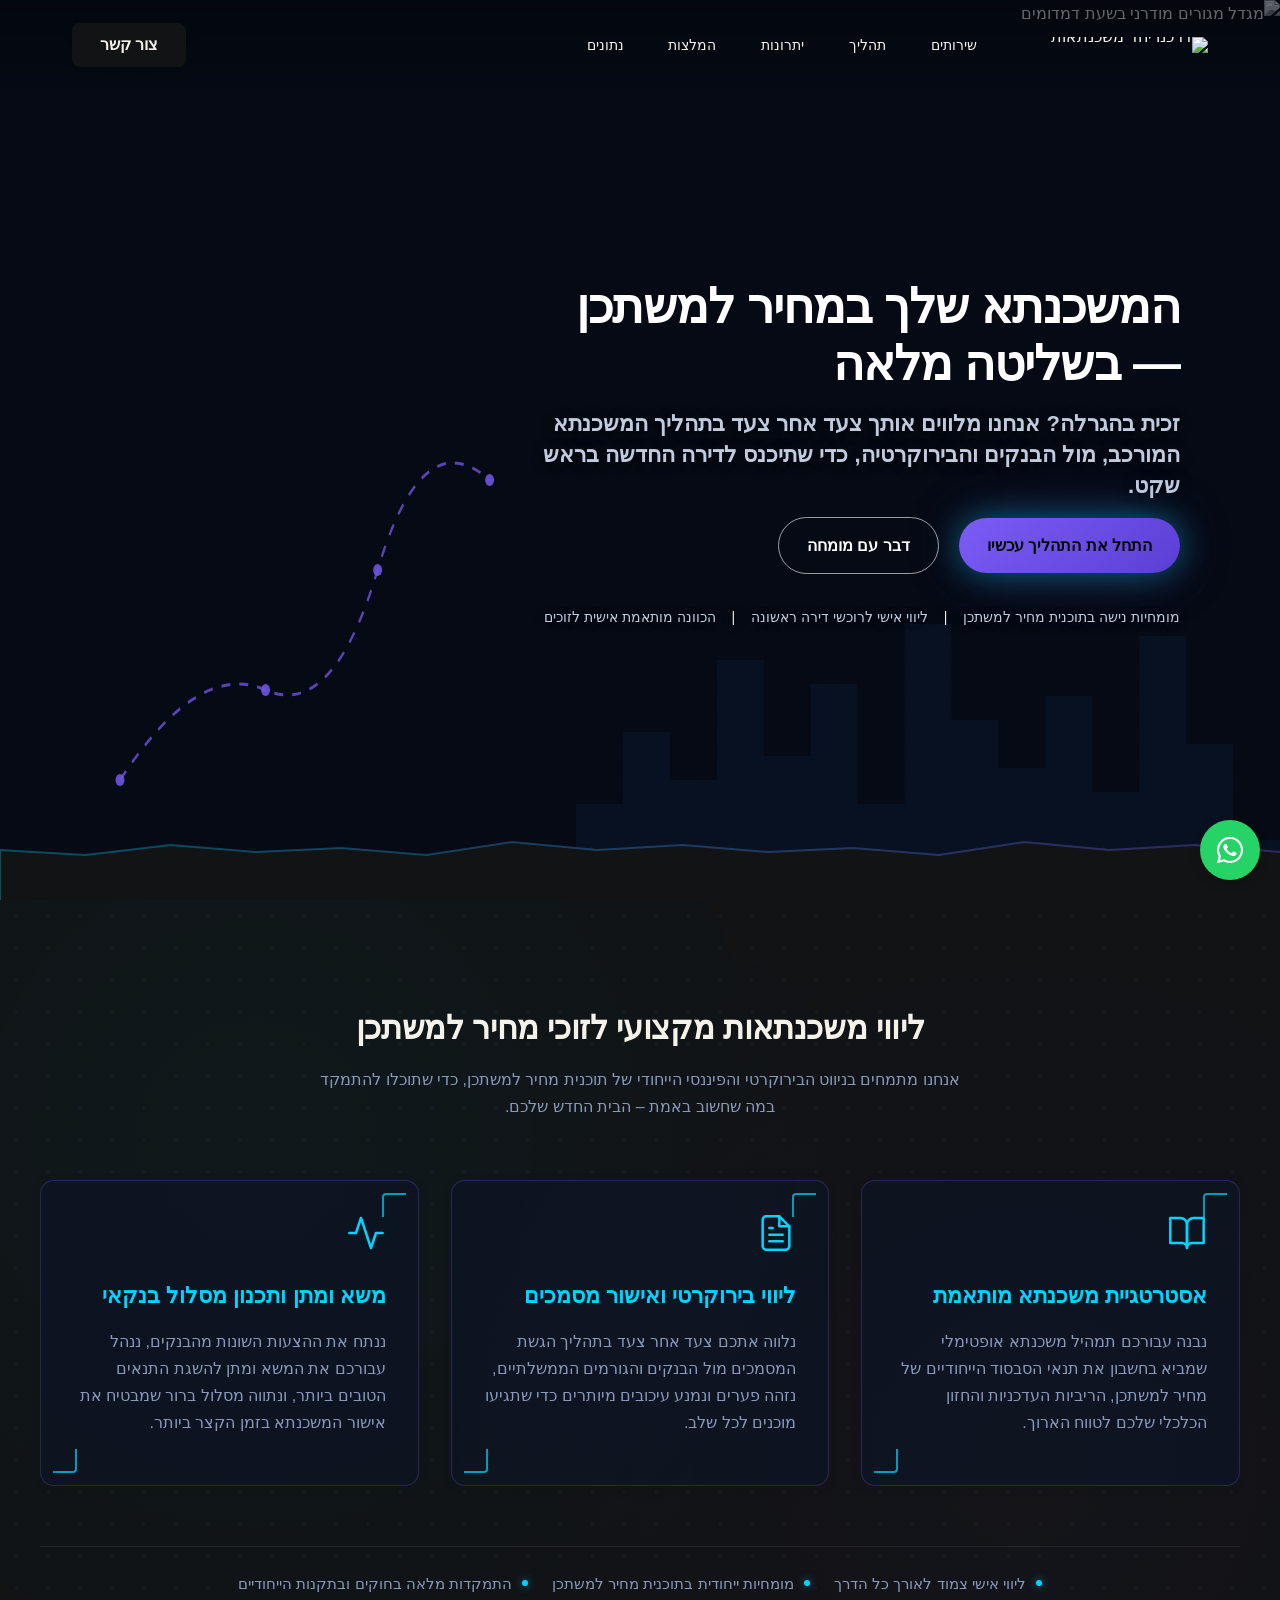
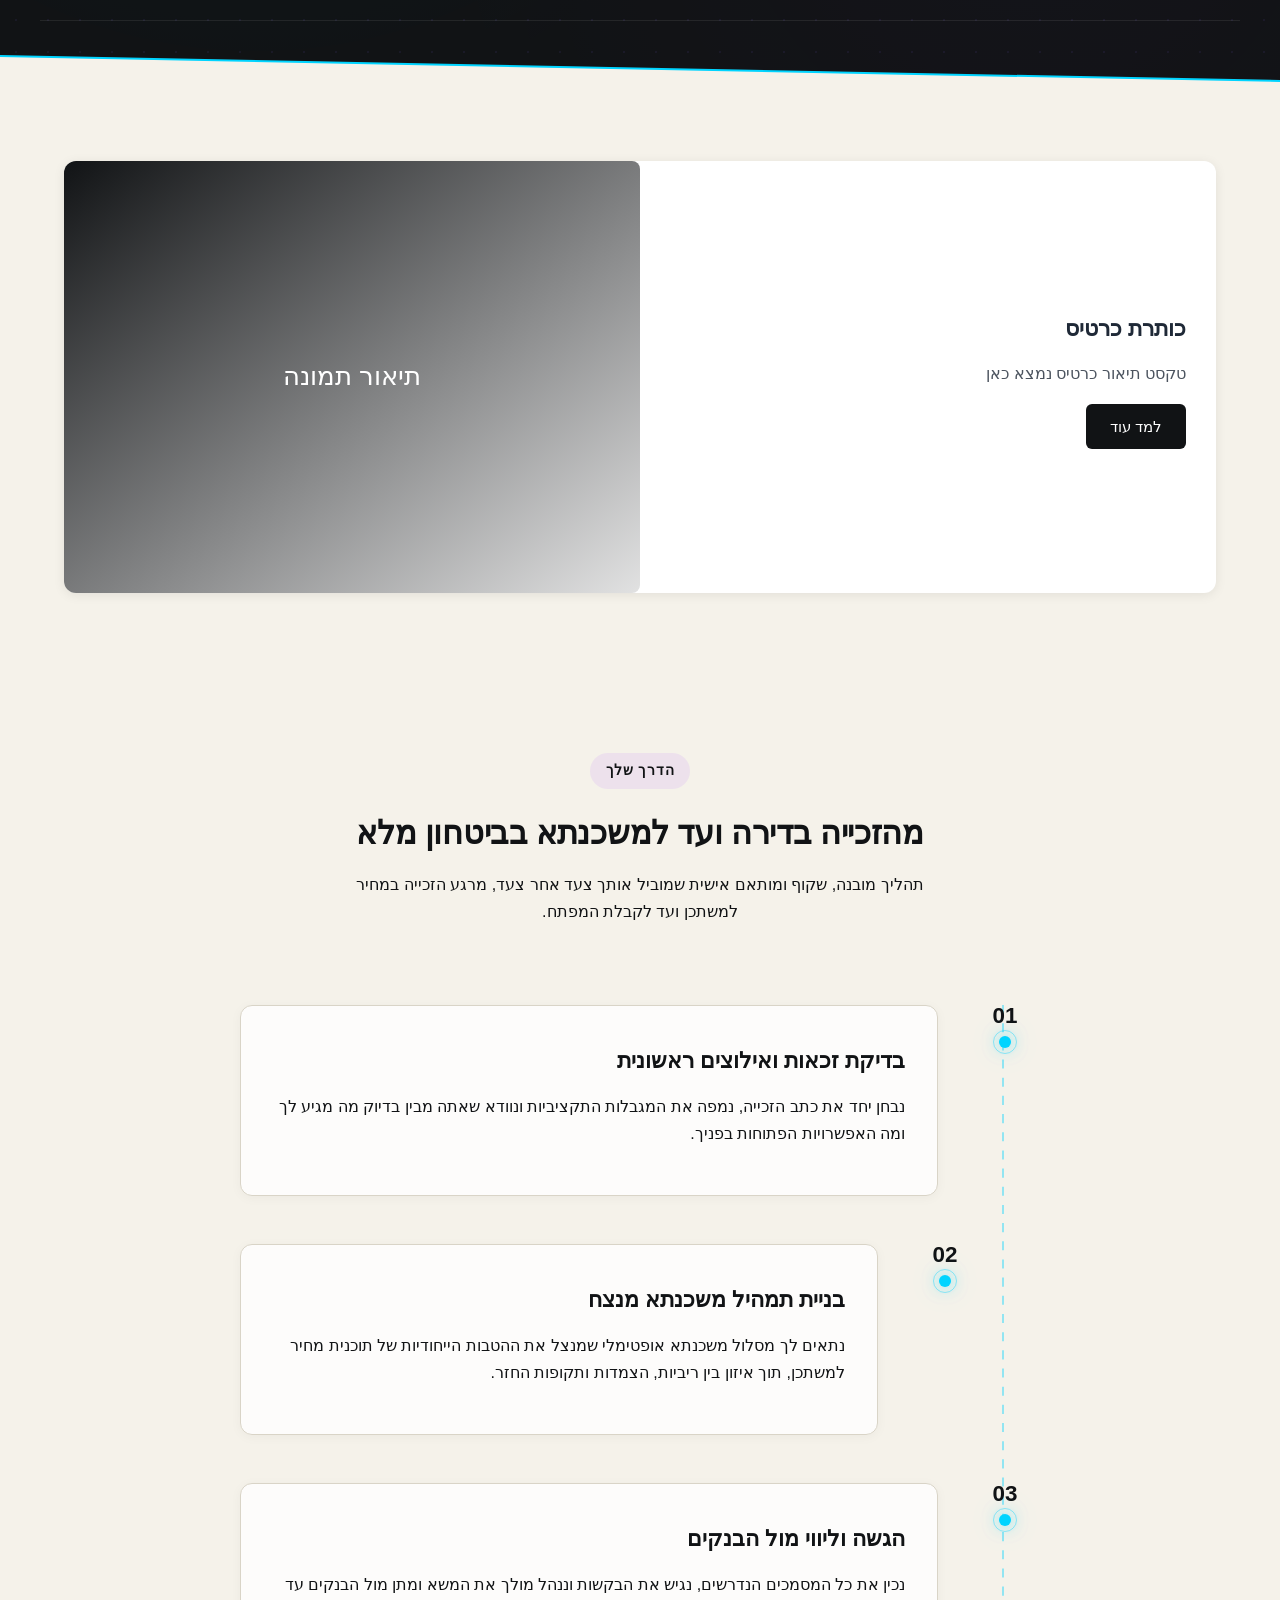
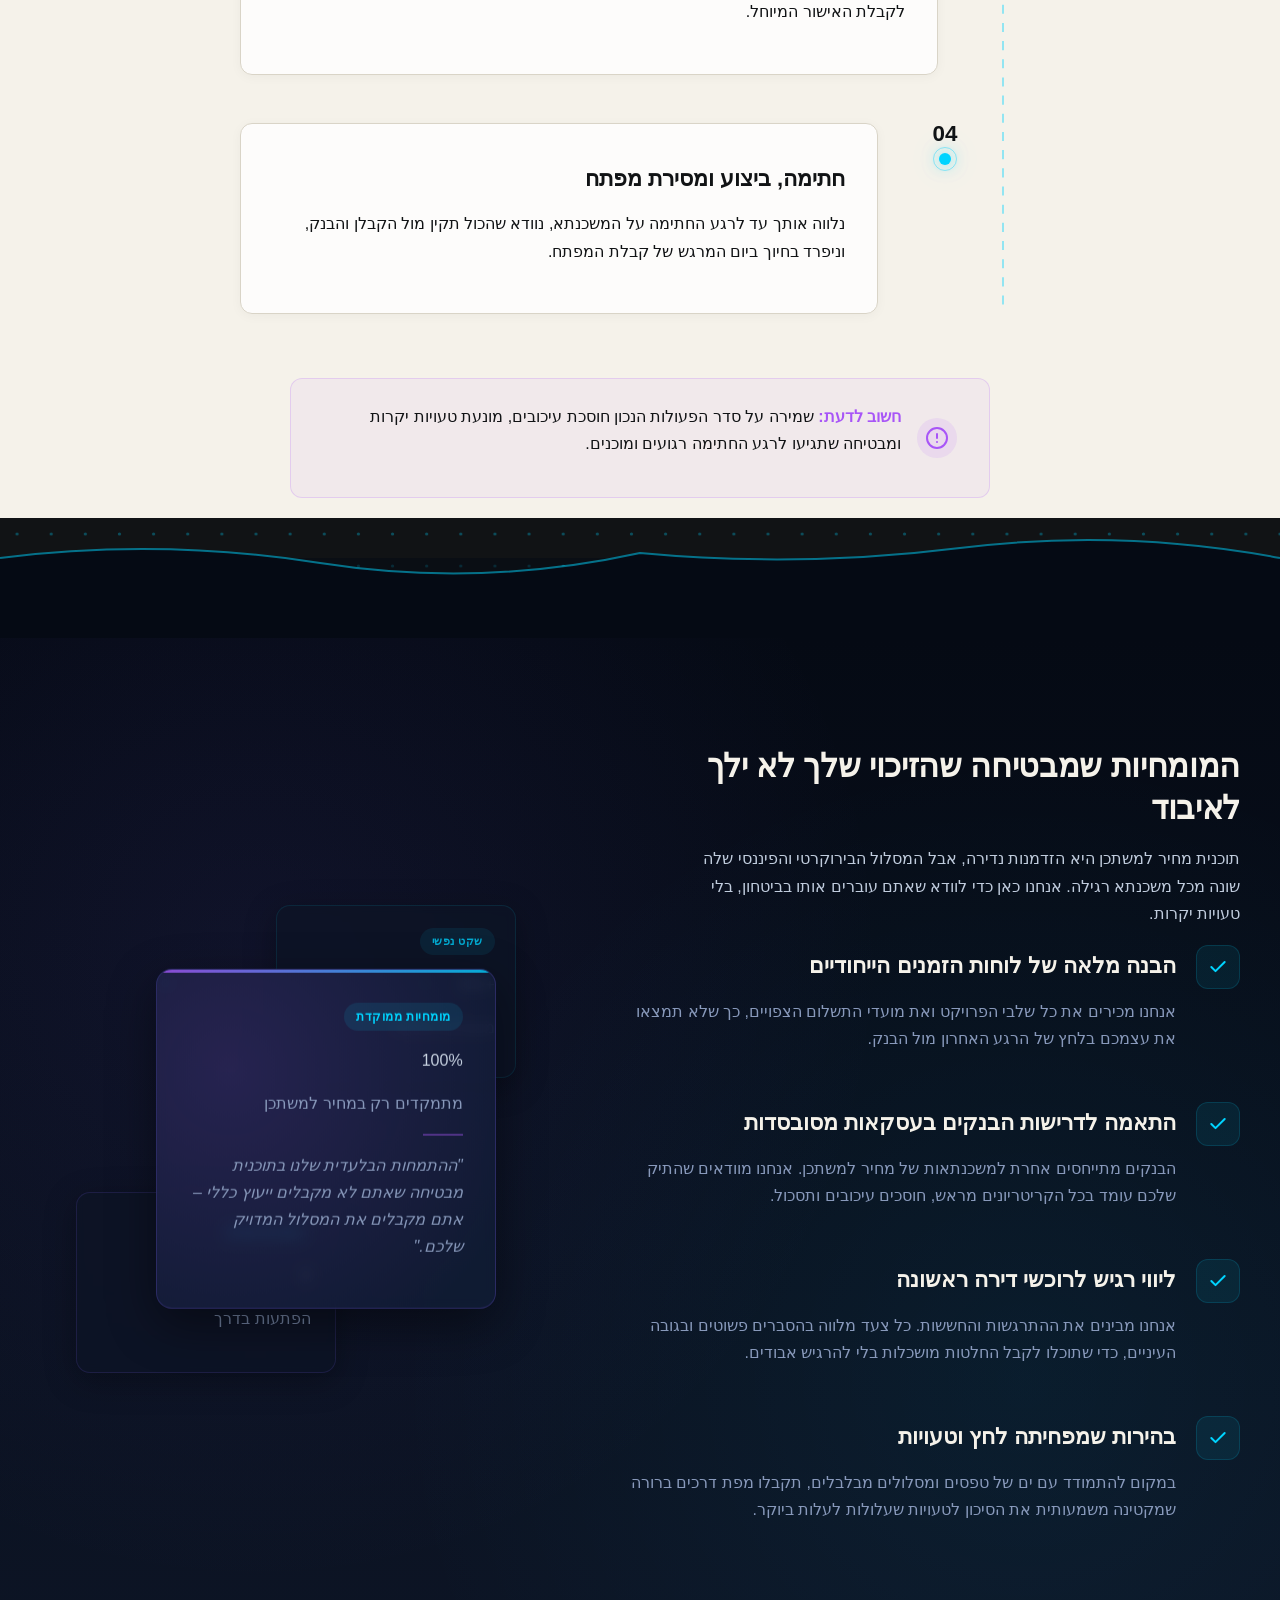
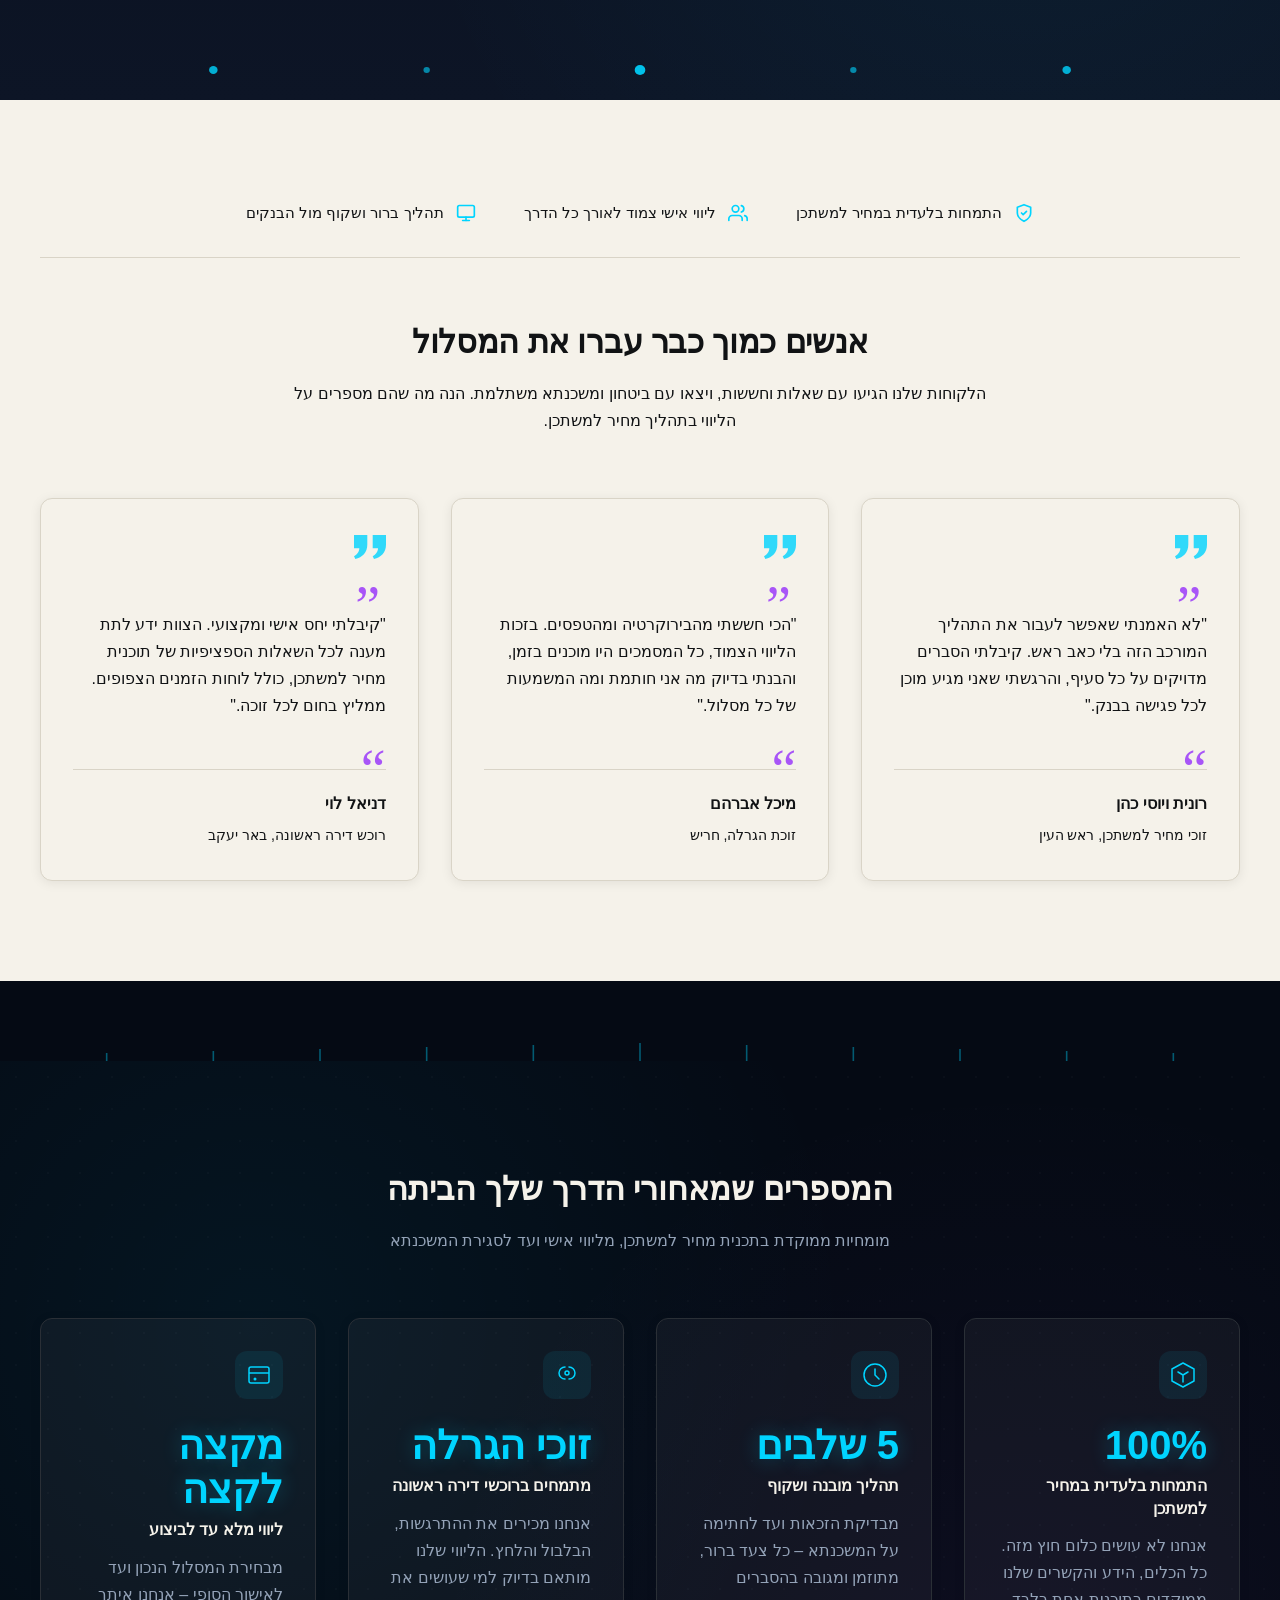
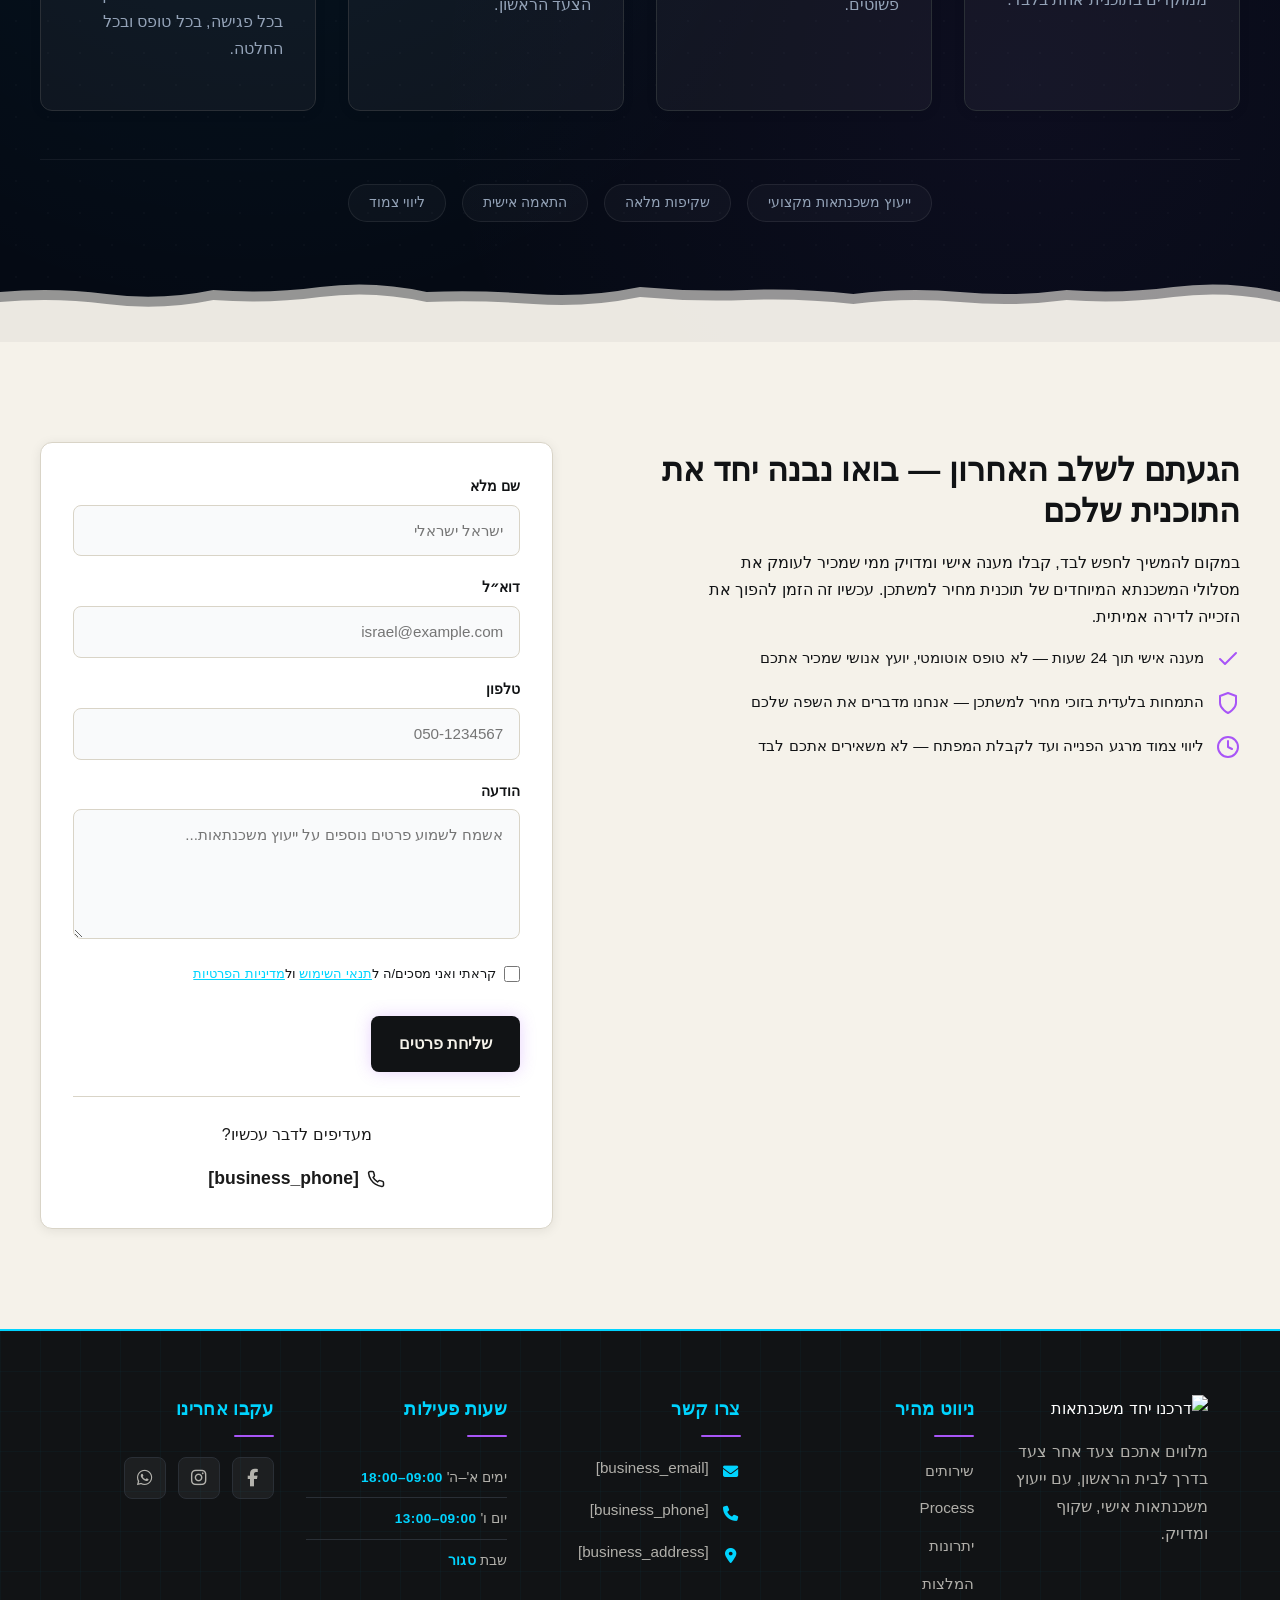
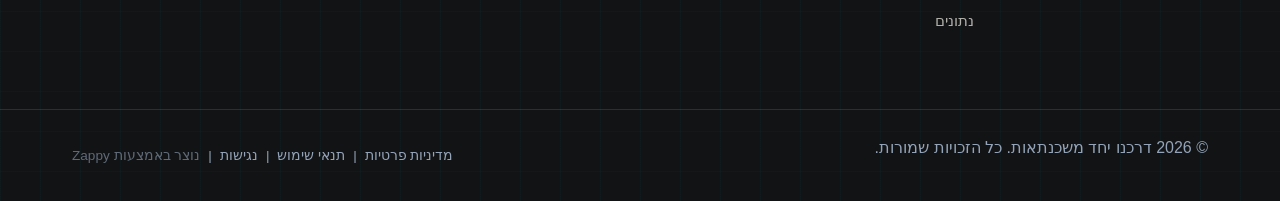
==== commit 4e1709b7: "Background sync: Progressive GitHub Sync" ====
--- a/index.html
+++ b/index.html
@@ -940,6 +940,24 @@
     </div>
 </section>
 
+<section id="layout-1782223993242" class="layout-section" data-zappy-component="true" style="width: 100%; padding: 60px 0; direction: rtl;" data-component-id="imagecard-horizontal">
+  <div class="container" style="max-width: 1200px; margin: 0 auto; padding: 0 1.5rem;">
+  <div style="--zappy-grid-cols: 1fr 1fr; background: white; border-radius: 12px; overflow: hidden; box-shadow: 0 2px 12px rgba(0,0,0,0.08); display: grid; grid-template-columns: 1fr 1fr; gap: 0;" data-zappy-explicit-columns="true">
+    <div style="padding: 30px; display: flex; flex-direction: column; justify-content: center;">
+        <h3 style="font-size: 24px; font-weight: 600; color: #1F2937; margin-bottom: 15px; font-family: :before, .quote::before, [data-quote]::before {
+  content: \201C;">כותרת כרטיס</h3>
+        <p style="font-size: 16px; line-height: 1.6; color: #1F2937; opacity: 0.8; font-family: :before, .quote::before, [data-quote]::before {
+  content: \201C; margin-bottom: 20px;">טקסט תיאור כרטיס נמצא כאן</p>
+        <a href="#" style="display: inline-block; width: fit-content; padding: 10px 24px; background: #111315; color: white; border-radius: 6px; text-decoration: none; font-size: 15px; font-weight: 500; font-family: :before, .quote::before, [data-quote]::before {
+  content: \201C;">למד עוד</a>
+      </div>
+    <img data-placeholder="layout-image-1782223993242-dbxw8lnye" data-context="תיאור תמונה" src="data:image/svg+xml,%3Csvg xmlns='http://www.w3.org/2000/svg' width='400' height='300'%3E%3Cdefs%3E%3ClinearGradient id='grad' x1='0%25' y1='0%25' x2='100%25' y2='100%25'%3E%3Cstop offset='0%25' style='stop-color:%23111315;stop-opacity:1' /%3E%3Cstop offset='100%25' style='stop-color:%2311131520;stop-opacity:1' /%3E%3C/linearGradient%3E%3C/defs%3E%3Crect width='100%25' height='100%25' fill='url(%23grad)'/%3E%3Ctext x='50%25' y='50%25' font-family='Arial, sans-serif' font-size='18' fill='white' text-anchor='middle' dy='.3em' font-weight='500'%3E%D7%AA%D7%99%D7%90%D7%95%D7%A8%20%D7%AA%D7%9E%D7%95%D7%A0%D7%94%3C/text%3E%3C/svg%3E" alt="תיאור תמונה" style="width: 100%; height: auto; display: block; border-radius: 8px; object-fit: cover;" class="layout-placeholder-image">
+  </div>
+  </div>
+</section>
+
+
+
 <section data-band-index="2" id="process" class="index-process-section" data-layout-spec="בית-process" dir="rtl">
   <div class="process-container">
     <!-- Section Header -->
--- a/styles.css
+++ b/styles.css
@@ -5675,8 +5675,22 @@
 
 /* ZAPPY_SECTION_BG_TYPE_FIX */
 [data-zappy-bg-type="color"] { background-image: none !important; background-color: var(--zappy-bg-color, transparent) !important; }
-[data-zappy-bg-type="image"] { background-image: linear-gradient(var(--zappy-bg-overlay, rgba(0,0,0,0)), var(--zappy-bg-overlay, rgba(0,0,0,0))), var(--zappy-bg-image, none) !important; background-size: cover !important; background-position: center !important; background-repeat: no-repeat !important; }
+[data-zappy-bg-type="image"] { background-image: linear-gradient(var(--zappy-bg-overlay, rgba(0,0,0,0)), var(--zappy-bg-overlay, rgba(0,0,0,0))), var(--zappy-bg-image, none) !important; background-size: var(--zappy-bg-size, cover) !important; background-position: var(--zappy-bg-position, center) !important; background-repeat: no-repeat !important; }
 [data-zappy-bg-type="video"] { background-image: none !important; }
+/* Full-bleed hero single-image model: overlay/darkness tint layer sits above the
+   <img data-hero-bg> and below the hero content. Inline styles carry the tint;
+   this rule is the positioning safety-net. */
+.zappy-hero-overlay { position: absolute !important; inset: 0 !important; z-index: 1 !important; pointer-events: none !important; }
+section[data-hero-type^="fullscreen"] > .hero-bg-wrapper,
+section[data-hero-type^="fullscreen"] > [class*="hero-bg"],
+section[class*="hero"][data-zappy-bg-overlay-opacity] > .hero-bg-wrapper {
+  position: absolute !important;
+  inset: 0 !important;
+  width: 100% !important;
+  height: 100% !important;
+  z-index: 0 !important;
+  pointer-events: none !important;
+}
 
 
 /* ZAPPY_IOS_NAVBAR_GAP_FIX */
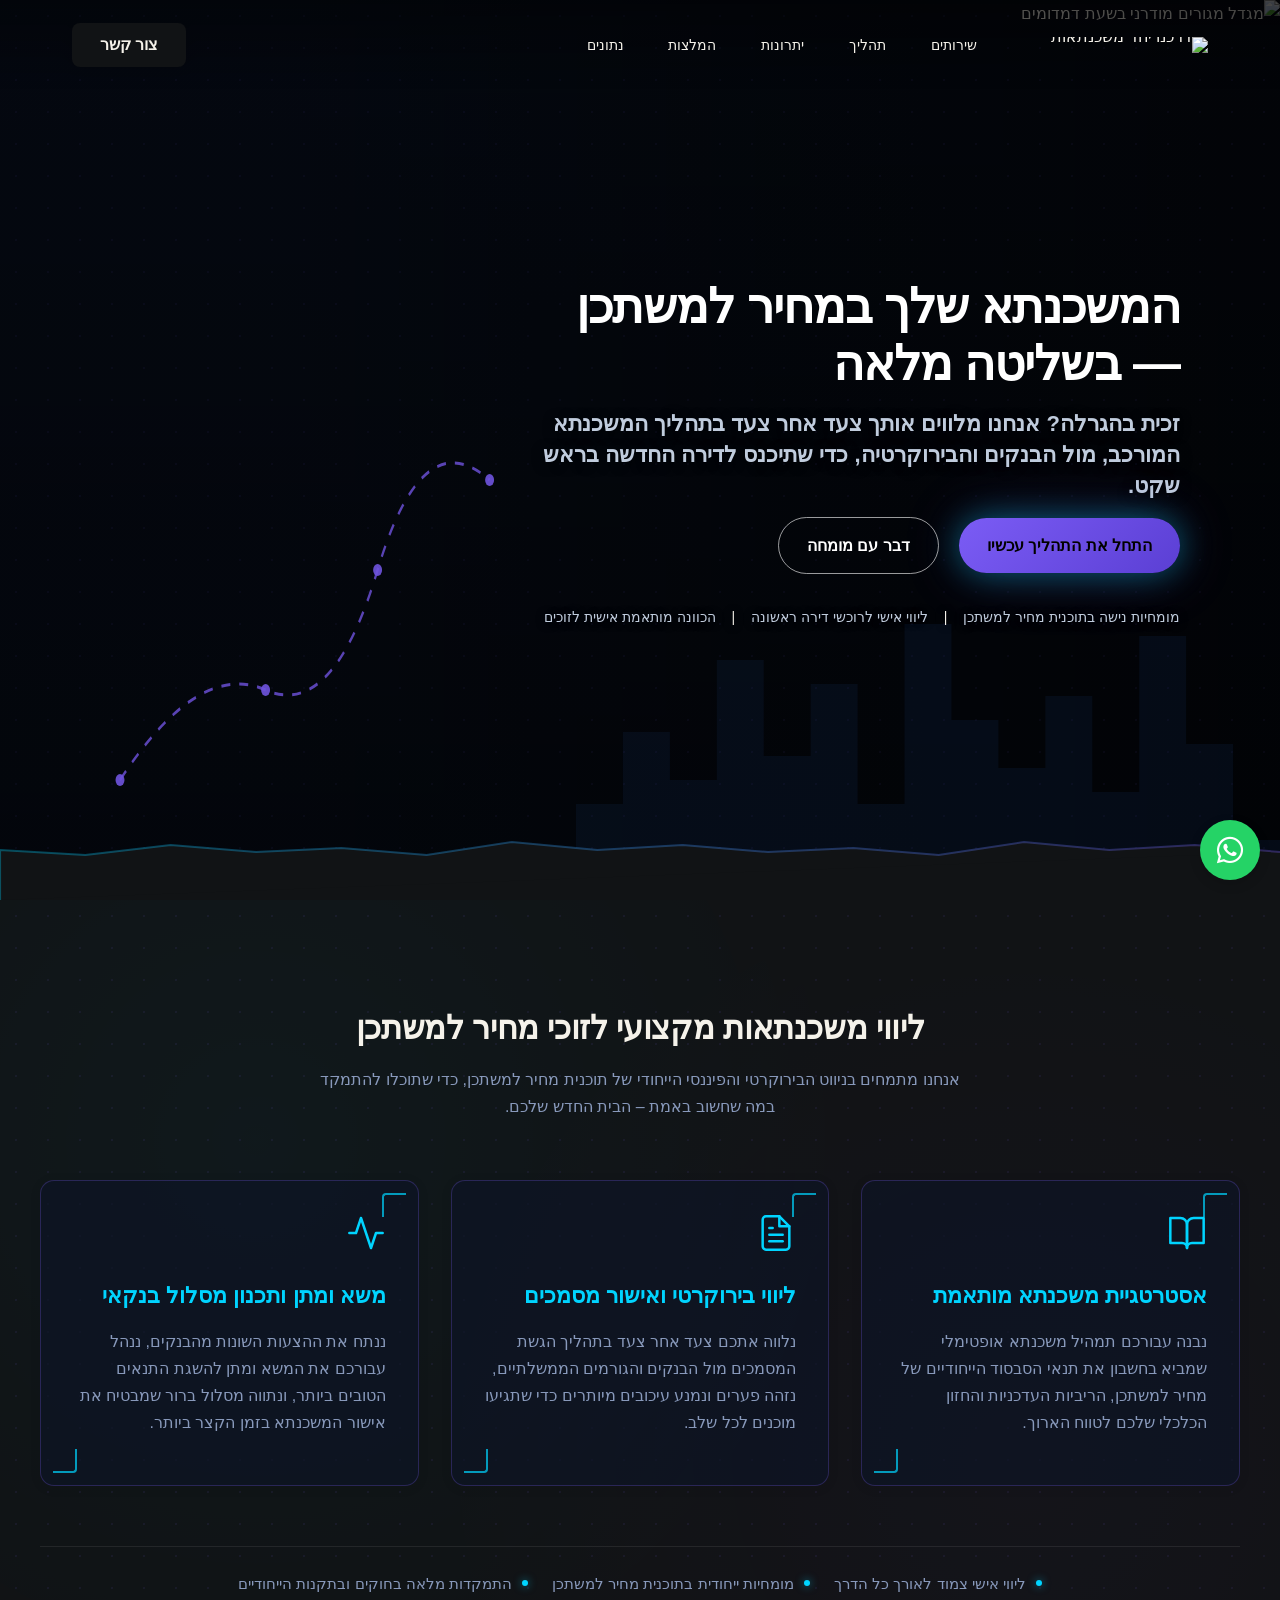
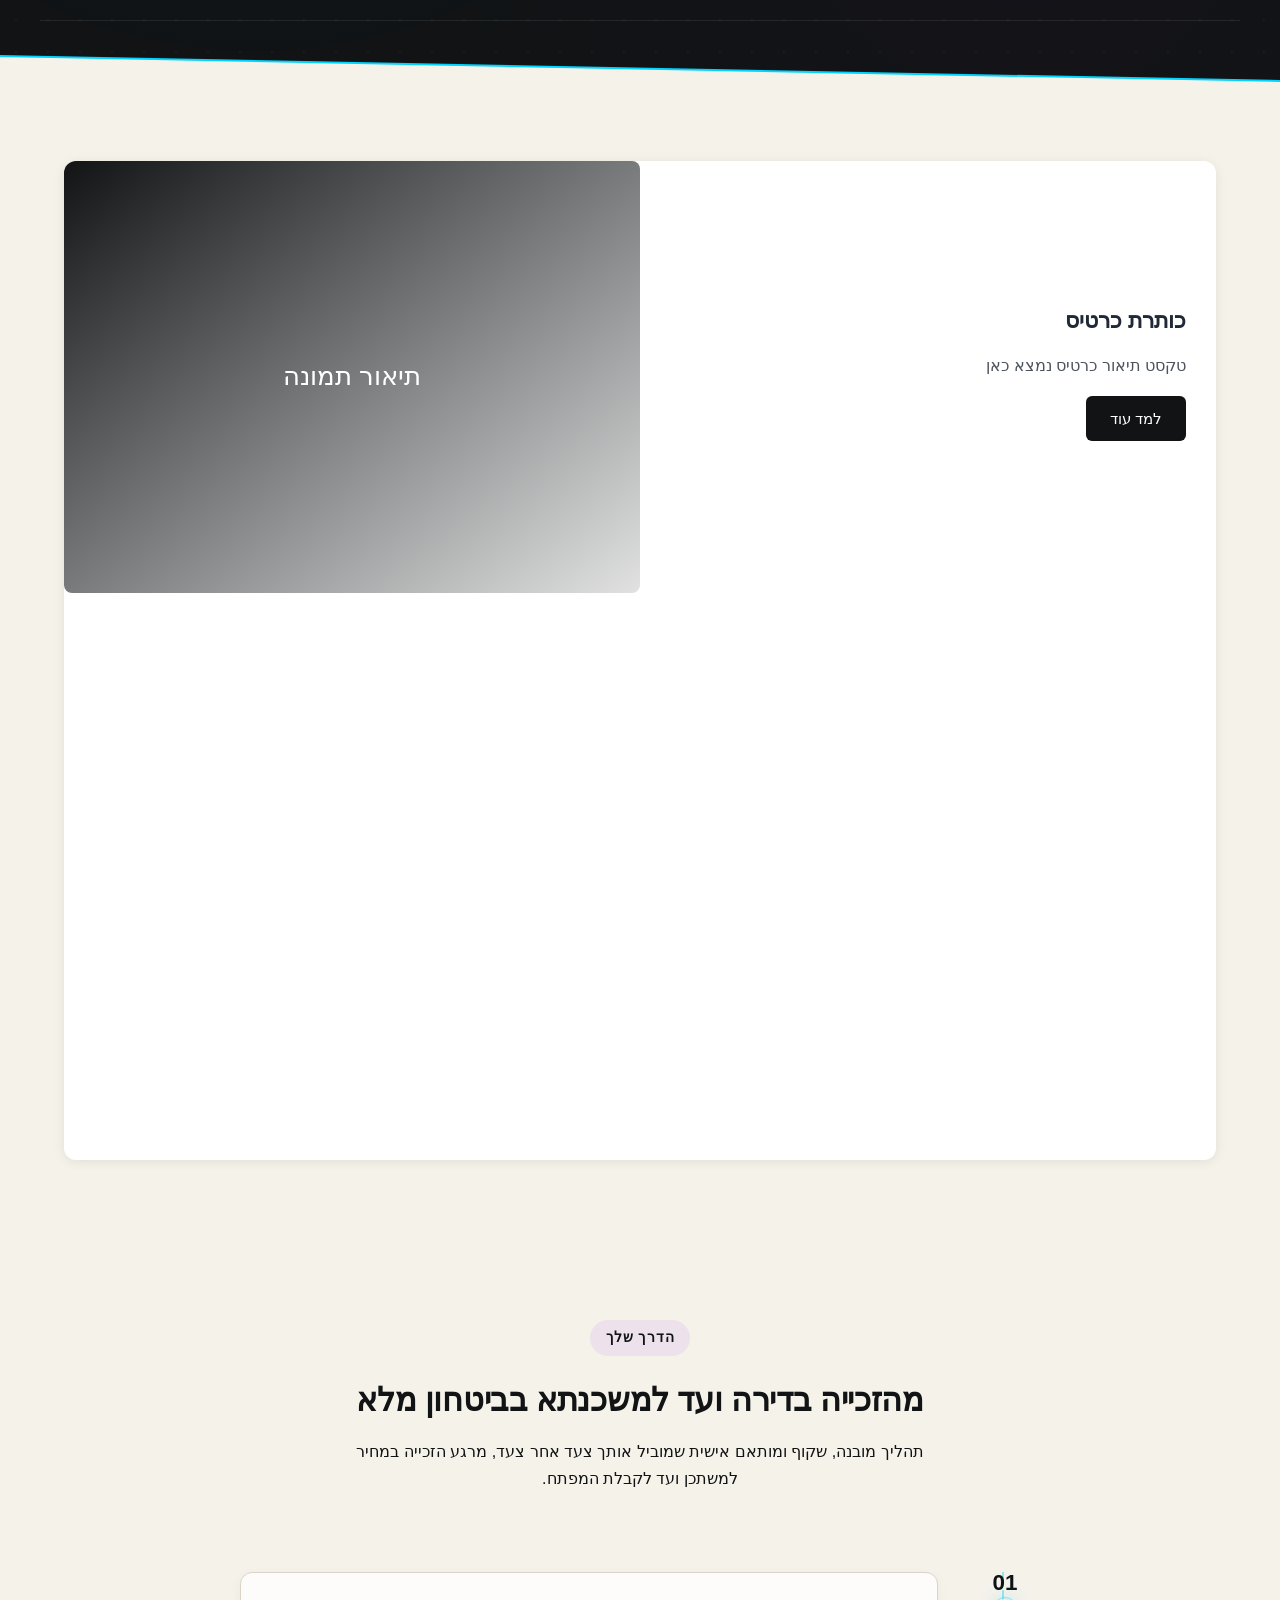
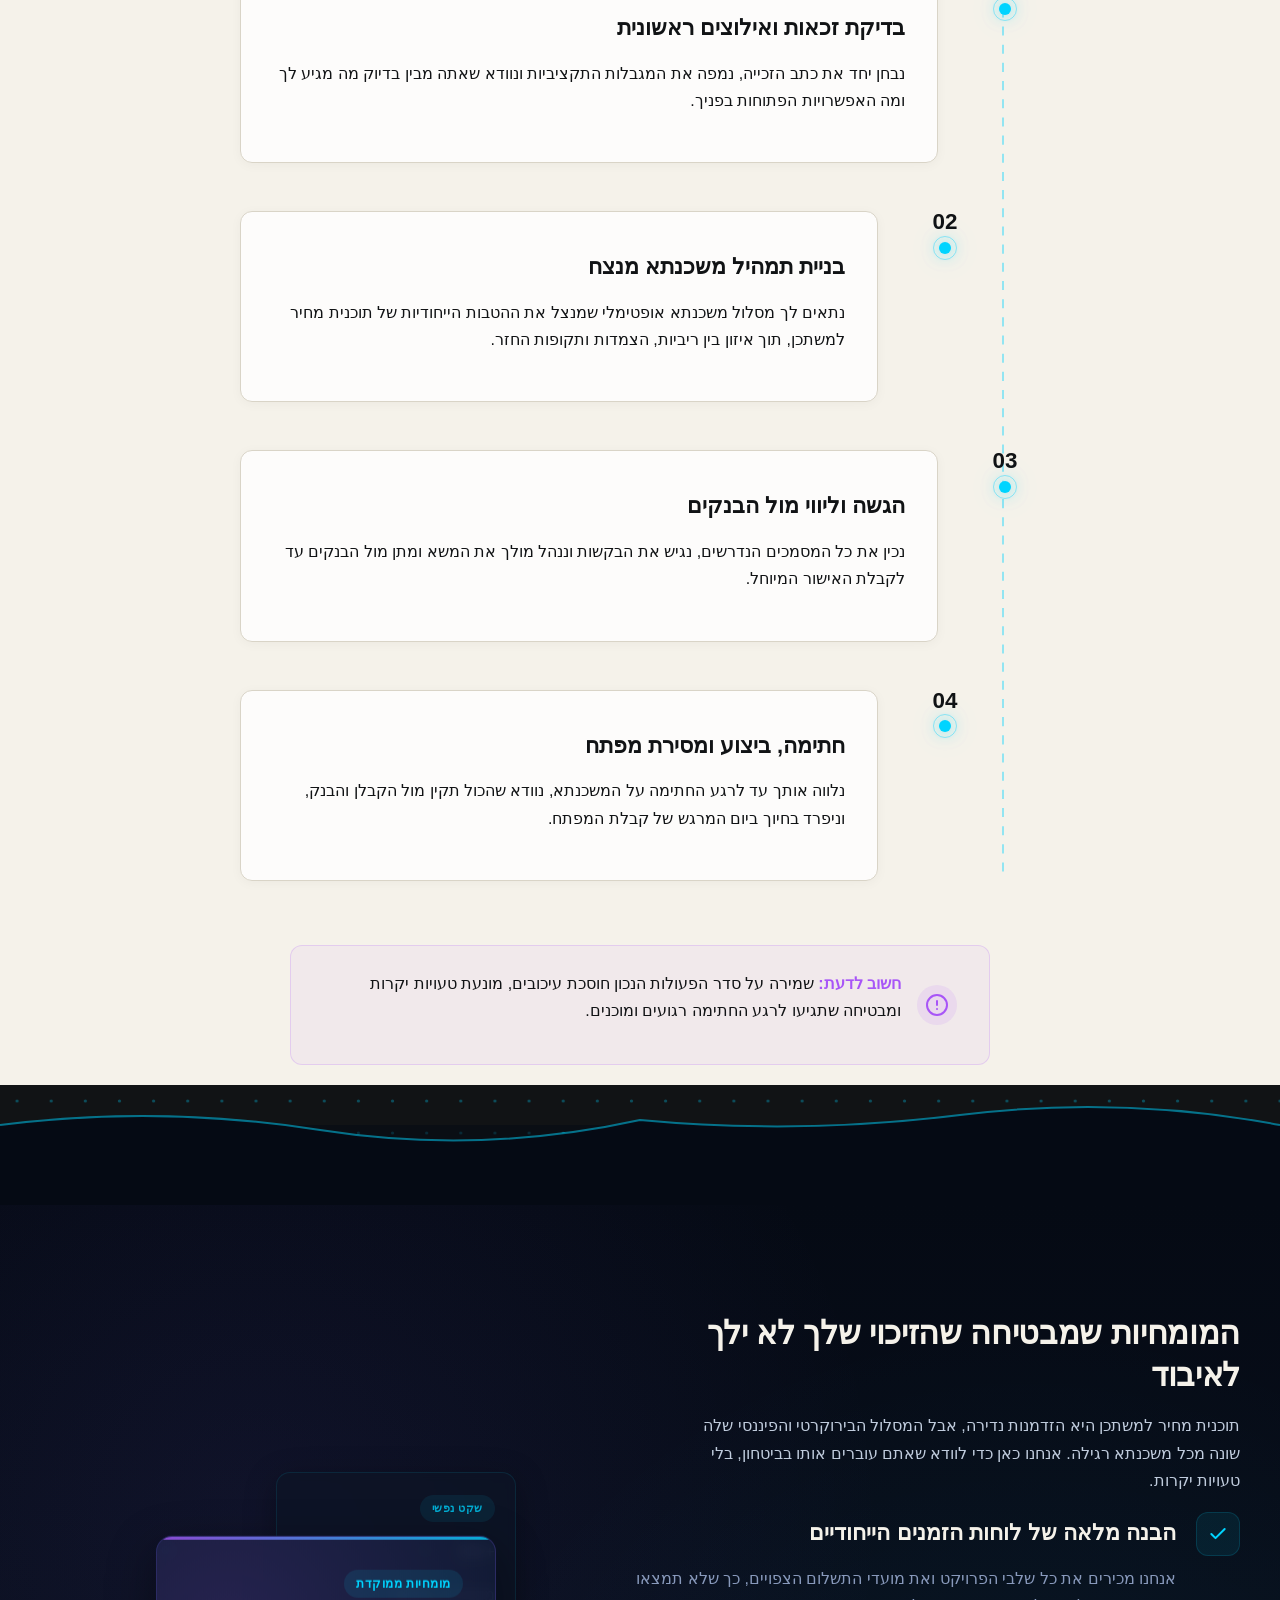
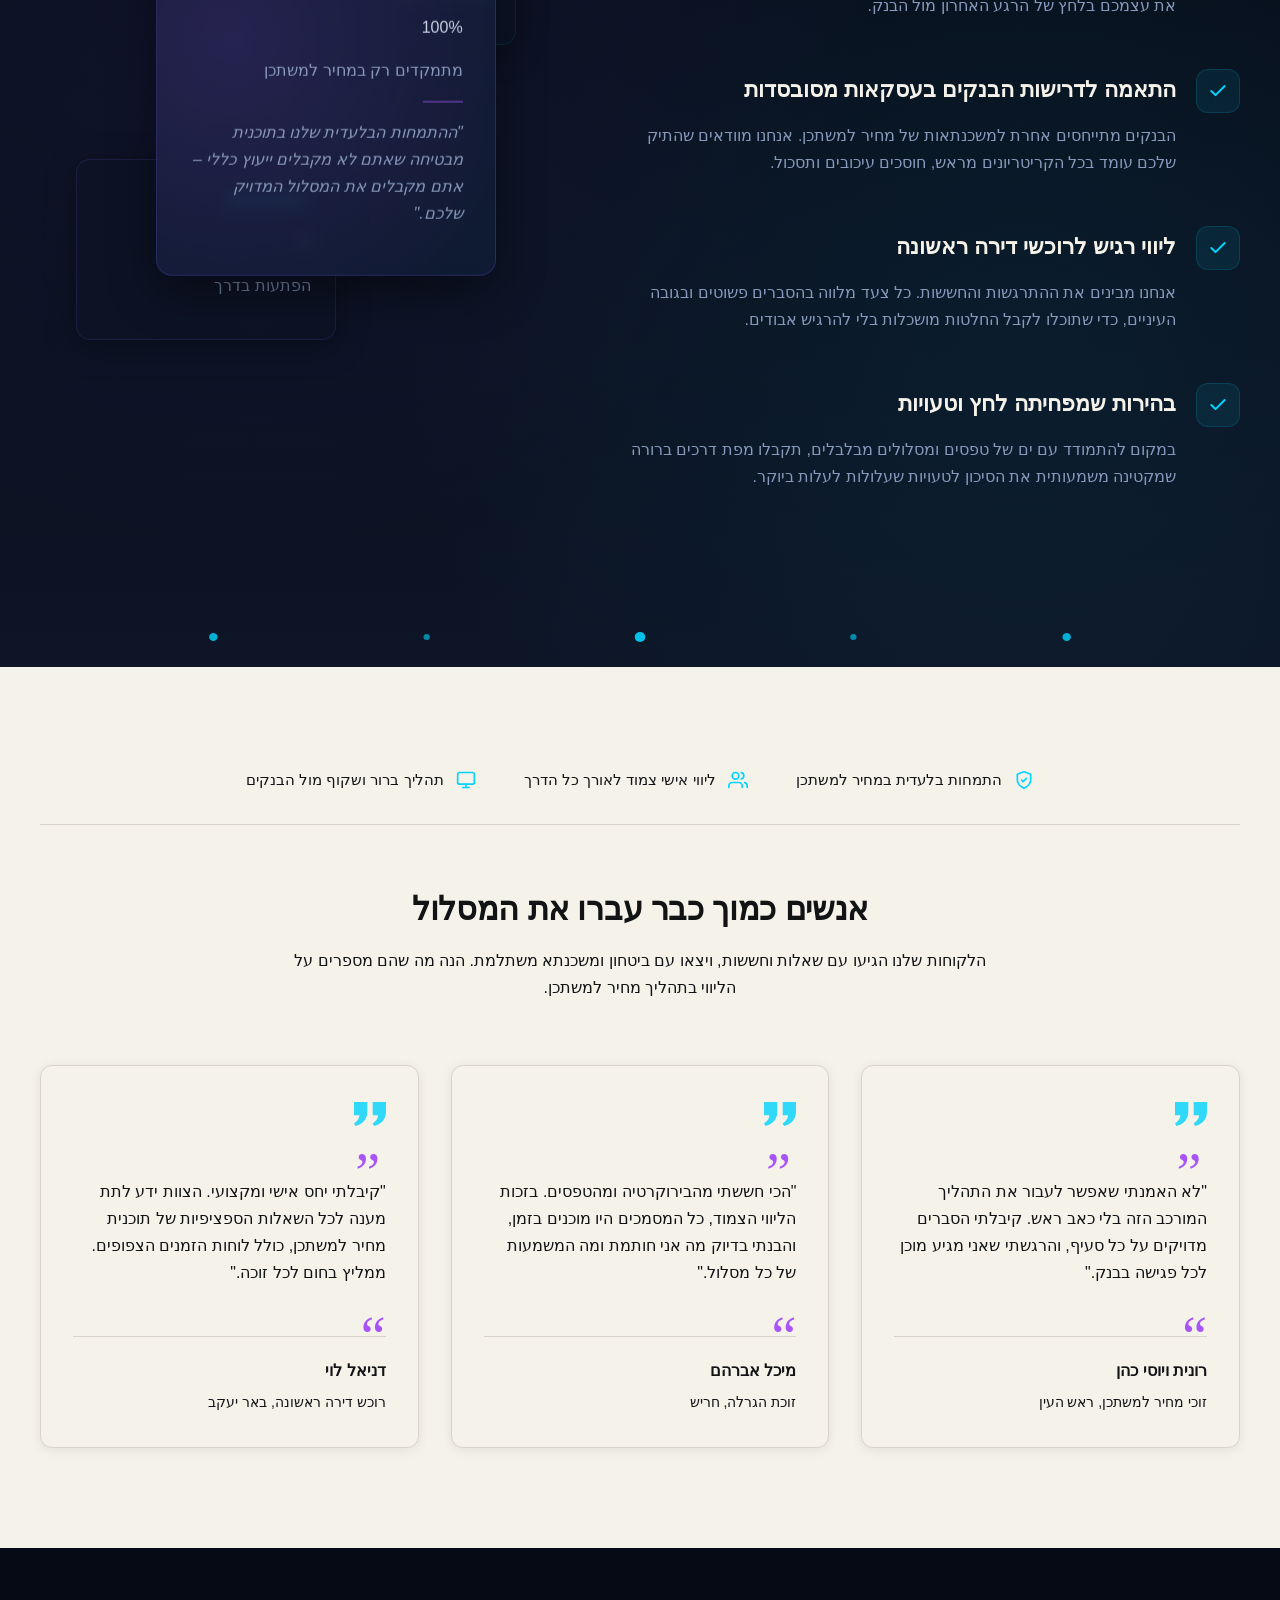
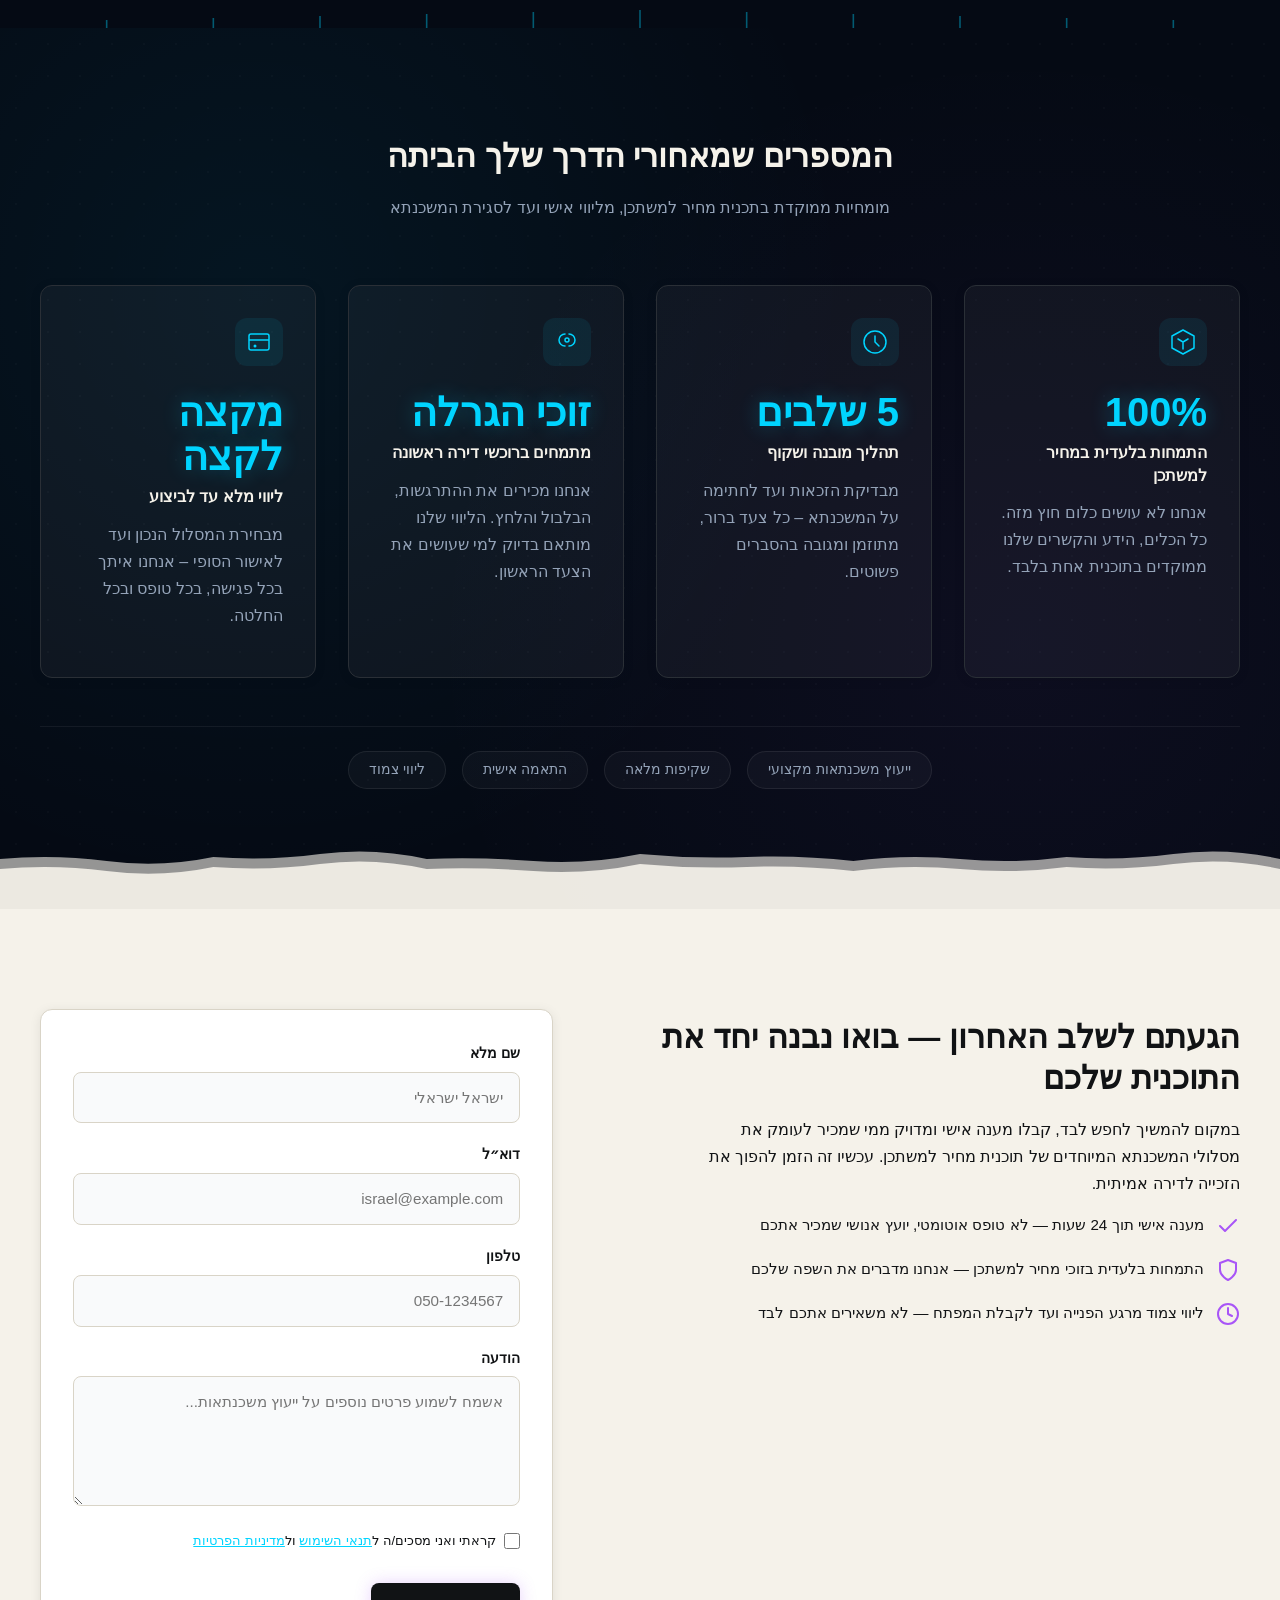
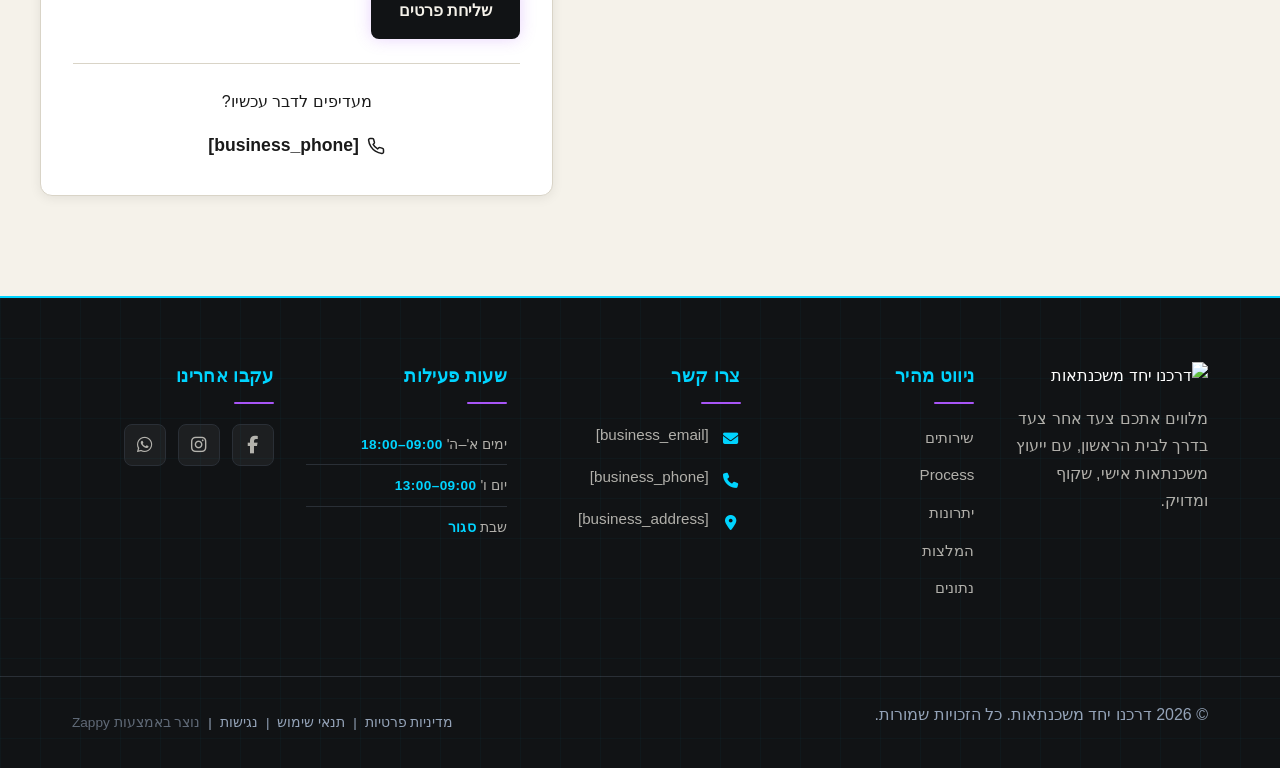
==== commit a0ac54ab: "Background sync: Progressive GitHub Sync" ====
--- a/index.html
+++ b/index.html
@@ -228,14 +228,14 @@
     <meta name="twitter:card" content="summary_large_image">
     <meta name="twitter:title" content="זכיתם במחיר למשתכן? תנו למומחים לנצח עבורכם — דרכנו יחד משכנתאות">
     <meta name="twitter:description" content="זכיתם בהגרלת דירה בהנחה? אל תלכו לאיבוד בבירוקרטיה. צוות דרכנו יחד משכנתאות מלווה אתכם צעד-אחר-צעד בתהליך המשכנתא הייחודי של מחיר למשתכן, עם ייעוץ שחוסך לכם כסף וטעויות. דברו איתנו עוד היום.">
-    <meta property="og:type" content="website">
-  <meta property="og:locale" content="he_IL">
-  
-  
-  
-  
-  
-  <link rel="stylesheet" href="https://cdnjs.cloudflare.com/ajax/libs/font-awesome/6.4.0/css/all.min.css">
+    <meta property="og:type" content="website" />
+  <meta property="og:locale" content="he_IL" />
+  
+  
+  
+  
+  
+  <link rel="stylesheet" href="https://cdnjs.cloudflare.com/ajax/libs/font-awesome/6.4.0/css/all.min.css" />
   <style>
     .skip-link { position: absolute; top: 0; left: 0; transform: translateY(-200%); padding: 12px 18px; background: var(--bg-dark, #1a1a1a); color: var(--text-light, #fff); font-weight: 600; border-radius: 0 0 8px 0; z-index: 10000; }
     .skip-link:focus { transform: none; outline: 2px solid var(--ring, #fff); outline-offset: 2px; }
@@ -245,15 +245,15 @@
 
   
     <!-- Favicons -->
-    <link rel="icon" type="image/x-icon" href="/assets/favicon.ico">
-    <link rel="icon" type="image/png" sizes="16x16" href="/assets/favicon-16x16.png">
-    <link rel="icon" type="image/png" sizes="32x32" href="/assets/favicon-32x32.png">
-    <link rel="icon" type="image/png" sizes="48x48" href="/assets/favicon-48x48.png">
-    <link rel="icon" type="image/png" sizes="192x192" href="/assets/favicon-192x192.png">
-    <link rel="icon" type="image/png" sizes="512x512" href="/assets/favicon-512x512.png">
-    <link rel="apple-touch-icon" href="/assets/apple-touch-icon.png">
+    <link rel="icon" type="image/x-icon" href="/assets/favicon.ico" />
+    <link rel="icon" type="image/png" sizes="16x16" href="/assets/favicon-16x16.png" />
+    <link rel="icon" type="image/png" sizes="32x32" href="/assets/favicon-32x32.png" />
+    <link rel="icon" type="image/png" sizes="48x48" href="/assets/favicon-48x48.png" />
+    <link rel="icon" type="image/png" sizes="192x192" href="/assets/favicon-192x192.png" />
+    <link rel="icon" type="image/png" sizes="512x512" href="/assets/favicon-512x512.png" />
+    <link rel="apple-touch-icon" href="/assets/apple-touch-icon.png" />
     <!-- Cookie Consent -->
-    <link rel="stylesheet" href="https://cdn.jsdelivr.net/npm/vanilla-cookieconsent@3/dist/cookieconsent.css">
+    <link rel="stylesheet" href="https://cdn.jsdelivr.net/npm/vanilla-cookieconsent@3/dist/cookieconsent.css" />
     <script src="https://cdn.jsdelivr.net/npm/vanilla-cookieconsent@3/dist/cookieconsent.umd.js"></script>
     <!-- Mickidum Accessibility Toolbar -->
     <script src="https://cdn.jsdelivr.net/gh/mickidum/acc_toolbar/acctoolbar/acctoolbar.min.js"></script>
@@ -349,7 +349,7 @@
 </head>
 <body>
 <a class="skip-link" href="#main">דלג לתוכן הראשי</a>
-  <nav class="navbar" dir="rtl"><button class="mobile-toggle" id="mobileToggle" aria-label="Menu"><svg class="hamburger-icon" width="24" height="24" viewBox="0 0 24 24" fill="none"><path d="M3 12h18M3 6h18M3 18h18" stroke="currentColor" stroke-width="2" stroke-linecap="round"/></svg><svg class="close-icon" width="24" height="24" viewBox="0 0 24 24" fill="none" style="display: none;"><path d="M18 6L6 18M6 6l12 12" stroke="currentColor" stroke-width="2" stroke-linecap="round"/></svg></button><button class="phone-header-btn" data-phone="[business_phone]" aria-label="Call"><svg width="20" height="20" viewBox="0 0 24 24" fill="currentColor"><path d="M22 16.92v3a2 2 0 0 1-2.18 2 19.79 19.79 0 0 1-8.63-3.07 19.5 19.5 0 0 1-6-6 19.79 19.79 0 0 1-3.07-8.67A2 2 0 0 1 4.11 2h3a2 2 0 0 1 2 1.72 12.84 12.84 0 0 0 .7 2.81 2 2 0 0 1-.45 2.11L8.09 9.91a16 16 0 0 0 6 6l1.27-1.27a2 2 0 0 1 2.11-.45 12.84 12.84 0 0 0 2.81.7A2 2 0 0 1 22 16.92z"/></svg></button><div class="nav-container"><div class="nav-right-group"><div class="nav-brand"><a href="/" class="logo-link"><img class="logo" src="/assets/site-----image-1.webp" alt="דרכנו יחד משכנתאות"></a></div><ul class="nav-menu" id="navMenu"><li><a href="#services">שירותים</a></li><li><a href="#process">תהליך</a></li><li><a href="#benefits">יתרונות</a></li><li><a href="#testimonials">המלצות</a></li><li><a href="#stats">נתונים</a></li><li class="mobile-contact-link nav-cta-mobile-item"><a href="#contact" class="nav-cta-btn">צור קשר</a></li></ul></div><div class="nav-cta-container"><a href="#contact" class="nav-cta-btn">צור קשר</a></div></div></nav>
+  <nav class="navbar" dir="rtl"><button class="mobile-toggle" id="mobileToggle" aria-label="Menu"><svg class="hamburger-icon" width="24" height="24" viewBox="0 0 24 24" fill="none"><path d="M3 12h18M3 6h18M3 18h18" stroke="currentColor" stroke-width="2" stroke-linecap="round"/></svg><svg class="close-icon" width="24" height="24" viewBox="0 0 24 24" fill="none" style="display: none;"><path d="M18 6L6 18M6 6l12 12" stroke="currentColor" stroke-width="2" stroke-linecap="round"/></svg></button><button class="phone-header-btn" data-phone="[business_phone]" aria-label="Call"><svg width="20" height="20" viewBox="0 0 24 24" fill="currentColor"><path d="M22 16.92v3a2 2 0 0 1-2.18 2 19.79 19.79 0 0 1-8.63-3.07 19.5 19.5 0 0 1-6-6 19.79 19.79 0 0 1-3.07-8.67A2 2 0 0 1 4.11 2h3a2 2 0 0 1 2 1.72 12.84 12.84 0 0 0 .7 2.81 2 2 0 0 1-.45 2.11L8.09 9.91a16 16 0 0 0 6 6l1.27-1.27a2 2 0 0 1 2.11-.45 12.84 12.84 0 0 0 2.81.7A2 2 0 0 1 22 16.92z"/></svg></button><div class="nav-container"><div class="nav-right-group"><div class="nav-brand"><a href="/" class="logo-link"><img class="logo" src="/assets/site-----image-1.webp" alt="דרכנו יחד משכנתאות" /></a></div><ul class="nav-menu" id="navMenu"><li><a href="#services">שירותים</a></li><li><a href="#process">תהליך</a></li><li><a href="#benefits">יתרונות</a></li><li><a href="#testimonials">המלצות</a></li><li><a href="#stats">נתונים</a></li><li class="mobile-contact-link nav-cta-mobile-item"><a href="#contact" class="nav-cta-btn">צור קשר</a></li></ul></div><div class="nav-cta-container"><a href="#contact" class="nav-cta-btn">צור קשר</a></div></div></nav>
 <script>
 
 // Navbar Mobile Menu Toggle and Contrast Fix
@@ -810,7 +810,7 @@
   <main id="main">
     <section data-band-index="0" id="hero" class="index-hero-section" data-layout-spec="בית-hero" data-hero-type="fullscreen-scrim">
   <!-- Background Image -->
-  <img loading="eager" fetchpriority="high" data-hero-bg="true" data-placeholder="index-hero-image-1" data-context="A cinematic dusk view of a modern residential tower in Israel with warm lit windows, deep blue-purple sky, and subtle blueprint grid lines overlaid. The building represents new subsidized housing for first-time homebuyers." width="1200" height="600" src="/assets/site-index-hero-image-1.webp" alt="מגדל מגורים מודרני בשעת דמדומים" class="hero-bg-image">
+  <img loading="eager" fetchpriority="high" data-hero-bg="true" data-placeholder="index-hero-image-1" data-context="A cinematic dusk view of a modern residential tower in Israel with warm lit windows, deep blue-purple sky, and subtle blueprint grid lines overlaid. The building represents new subsidized housing for first-time homebuyers." width="1200" height="600" src="/assets/site-index-hero-image-1.webp" alt="מגדל מגורים מודרני בשעת דמדומים" class="hero-bg-image" />
 
   <!-- Scrim Overlay for Text Legibility -->
   <div class="hero-scrim" aria-hidden="true"></div>
@@ -942,16 +942,16 @@
 
 <section id="layout-1782223993242" class="layout-section" data-zappy-component="true" style="width: 100%; padding: 60px 0; direction: rtl;" data-component-id="imagecard-horizontal">
   <div class="container" style="max-width: 1200px; margin: 0 auto; padding: 0 1.5rem;">
-  <div style="--zappy-grid-cols: 1fr 1fr; background: white; border-radius: 12px; overflow: hidden; box-shadow: 0 2px 12px rgba(0,0,0,0.08); display: grid; grid-template-columns: 1fr 1fr; gap: 0;" data-zappy-explicit-columns="true">
-    <div style="padding: 30px; display: flex; flex-direction: column; justify-content: center;">
+  <div style="background: white; border-radius: 12px; overflow: hidden; box-shadow: rgba(0, 0, 0, 0.08) 0px 2px 12px; display: grid; gap: 0px; --zappy-grid-cols: repeat(2, minmax(0, 1fr)); grid-template-columns: repeat(2, minmax(0, 1fr)); align-items: stretch !important;" class="zappy-preserve-css-grid" data-original-item-width="576" data-original-gap="0px" data-zappy-explicit-columns="true">
+    <div style="padding: 30px; display: flex; flex-direction: column; justify-content: center;" data-grid-item-index="0">
         <h3 style="font-size: 24px; font-weight: 600; color: #1F2937; margin-bottom: 15px; font-family: :before, .quote::before, [data-quote]::before {
   content: \201C;">כותרת כרטיס</h3>
         <p style="font-size: 16px; line-height: 1.6; color: #1F2937; opacity: 0.8; font-family: :before, .quote::before, [data-quote]::before {
   content: \201C; margin-bottom: 20px;">טקסט תיאור כרטיס נמצא כאן</p>
-        <a href="#" style="display: inline-block; width: fit-content; padding: 10px 24px; background: #111315; color: white; border-radius: 6px; text-decoration: none; font-size: 15px; font-weight: 500; font-family: :before, .quote::before, [data-quote]::before {
+        <p class="zappy-editable"><a href="#" style="display: inline-block; width: fit-content; padding: 10px 24px; background: #111315; color: white; border-radius: 6px; text-decoration: none; font-size: 15px; font-weight: 500; font-family: :before, .quote::before, [data-quote]::before {
   content: \201C;">למד עוד</a>
-      </div>
-    <img data-placeholder="layout-image-1782223993242-dbxw8lnye" data-context="תיאור תמונה" src="data:image/svg+xml,%3Csvg xmlns='http://www.w3.org/2000/svg' width='400' height='300'%3E%3Cdefs%3E%3ClinearGradient id='grad' x1='0%25' y1='0%25' x2='100%25' y2='100%25'%3E%3Cstop offset='0%25' style='stop-color:%23111315;stop-opacity:1' /%3E%3Cstop offset='100%25' style='stop-color:%2311131520;stop-opacity:1' /%3E%3C/linearGradient%3E%3C/defs%3E%3Crect width='100%25' height='100%25' fill='url(%23grad)'/%3E%3Ctext x='50%25' y='50%25' font-family='Arial, sans-serif' font-size='18' fill='white' text-anchor='middle' dy='.3em' font-weight='500'%3E%D7%AA%D7%99%D7%90%D7%95%D7%A8%20%D7%AA%D7%9E%D7%95%D7%A0%D7%94%3C/text%3E%3C/svg%3E" alt="תיאור תמונה" style="width: 100%; height: auto; display: block; border-radius: 8px; object-fit: cover;" class="layout-placeholder-image">
+      </p></div>
+    <div data-zappy-media-grid-item="true" class="zappy-grid-item-media-only" data-grid-item-index="1" style="position: relative; display: block;"><img data-placeholder="layout-image-1782223993242-dbxw8lnye" data-context="תיאור תמונה" src="data:image/svg+xml,%3Csvg xmlns='http://www.w3.org/2000/svg' width='400' height='300'%3E%3Cdefs%3E%3ClinearGradient id='grad' x1='0%25' y1='0%25' x2='100%25' y2='100%25'%3E%3Cstop offset='0%25' style='stop-color:%23111315;stop-opacity:1' /%3E%3Cstop offset='100%25' style='stop-color:%2311131520;stop-opacity:1' /%3E%3C/linearGradient%3E%3C/defs%3E%3Crect width='100%25' height='100%25' fill='url(%23grad)'/%3E%3Ctext x='50%25' y='50%25' font-family='Arial, sans-serif' font-size='18' fill='white' text-anchor='middle' dy='.3em' font-weight='500'%3E%D7%AA%D7%99%D7%90%D7%95%D7%A8%20%D7%AA%D7%9E%D7%95%D7%A0%D7%94%3C/text%3E%3C/svg%3E" alt="תיאור תמונה" style="width: 100%; height: auto; display: block; border-radius: 8px; object-fit: cover;" class="layout-placeholder-image" data-element-type="image" data-element-id="img-1782812852373-edffijoa7" /></div><div data-zappy-media-grid-item="true" class="zappy-grid-item-media-only" style="background-color: rgba(0, 0, 0, 0) !important; grid-area: auto !important; height: 567px !important; overflow: hidden !important;" data-grid-item-index="2" data-zappy-original-height="567"><div data-zappy-zoom-wrapper="true" data-element-id="new-grid-img-1782820180885-0-a9mu6gxm8" data-element-type="image" data-zappy-zoom-wrapper-width="576px" data-zappy-zoom-wrapper-height="567px" data-zappy-zoom-wrapper-width-mode="px" data-zappy-zoom-wrapper-align="center" style="position: relative !important; overflow: hidden !important; width: 576px !important; max-width: 100% !important; margin-left: auto !important; margin-right: auto !important; height: 567px !important; display: block !important;" data-zappy-zoom-clip="true" data-zappy-wrapper-margins-applied="true"></div></div>
   </div>
   </div>
 </section>
@@ -1368,15 +1368,15 @@
       <form class="index-contact-section__form contact-form">
         <div class="index-contact-section__form-field">
           <label for="contact-name" class="index-contact-section__form-label">שם מלא</label>
-          <input type="text" id="contact-name" name="name" class="index-contact-section__form-input" placeholder="ישראל ישראלי" required>
+          <input type="text" id="contact-name" name="name" class="index-contact-section__form-input" placeholder="ישראל ישראלי" required />
         </div>
         <div class="index-contact-section__form-field">
           <label for="contact-email" class="index-contact-section__form-label">דוא״ל</label>
-          <input type="email" id="contact-email" name="email" class="index-contact-section__form-input" placeholder="israel@example.com" required>
+          <input type="email" id="contact-email" name="email" class="index-contact-section__form-input" placeholder="israel@example.com" required />
         </div>
         <div class="index-contact-section__form-field">
           <label for="contact-phone" class="index-contact-section__form-label">טלפון</label>
-          <input type="tel" id="contact-phone" name="phone" class="index-contact-section__form-input" placeholder="050-1234567" required>
+          <input type="tel" id="contact-phone" name="phone" class="index-contact-section__form-input" placeholder="050-1234567" required />
         </div>
         <div class="index-contact-section__form-field">
           <label for="contact-message" class="index-contact-section__form-label">הודעה</label>
@@ -1384,7 +1384,7 @@
         </div>
         <div class="privacy-consent index-contact-section__privacy-consent">
           <label class="privacy-consent-label">
-            <input type="checkbox" name="privacy_consent" class="privacy-consent-checkbox" required>
+            <input type="checkbox" name="privacy_consent" class="privacy-consent-checkbox" required />
             <span>קראתי ואני מסכים/ה ל<a href="/terms" target="_blank">תנאי השימוש</a> ול<a href="/privacy" target="_blank">מדיניות הפרטיות</a></span>
           </label>
         </div>
@@ -1408,7 +1408,7 @@
       
       <!-- Company Info Column -->
       <div class="footer-col footer-company-col">
-        <img src="/assets/mortgage-consulting-logo.webp" alt="דרכנו יחד משכנתאות" class="logo">
+        <img src="/assets/mortgage-consulting-logo.webp" alt="דרכנו יחד משכנתאות" class="logo" />
         <p class="company-desc">מלווים אתכם צעד אחר צעד בדרך לבית הראשון, עם ייעוץ משכנתאות אישי, שקוף ומדויק.</p>
       </div>
 
@@ -1596,5 +1596,147 @@
       if(!hasDH){window.removeEventListener('scroll',onS);window.removeEventListener('resize',onS);applyScrolled();window._zappyNavNoDarkHero=true;}
     })();
     </script>
+
+    <script>
+    (function(){
+      var _applied=false;
+      function _isHeroBg(w){var img=w.querySelector('img');if(img&&(img.getAttribute('data-hero-bg')==='true'||img.getAttribute('data-hero-background')==='true'))return true;var p=(w.style.position||'').replace(/\s*!important\s*/g,'').trim();var ww=(w.style.width||'').replace(/\s*!important\s*/g,'').trim();var hh=(w.style.height||'').replace(/\s*!important\s*/g,'').trim();return p==='absolute'&&ww==='100%'&&hh==='100%';}
+      function fixDesktopWrappers(){
+        // No-op: desktop wrapper restoration is handled by ZAPPY_PUBLISHED_ZOOM_WRAPPER_RUNTIME
+        // in script.js (restoreWrapperDimensions). The old inflation logic here was expanding
+        // small wrappers (e.g. 139px logo wrappers) to their parent width, conflicting with
+        // the correct stored dimensions.
+      }
+      function _parsePos(s){var x=50,y=50;try{var m=(s||'').match(/(-?d+(?:.d+)?)%s+(-?d+(?:.d+)?)%/);if(m){x=parseFloat(m[1]);y=parseFloat(m[2]);}}catch(e){}if(!isFinite(x))x=50;if(!isFinite(y))y=50;return{x:Math.max(0,Math.min(100,x)),y:Math.max(0,Math.min(100,y))};}
+      function _coverPct(iA,cA){if(!isFinite(iA)||iA<=0||!isFinite(cA)||cA<=0)return{w:100,h:100};if(iA>=cA)return{w:(iA/cA)*100,h:100};return{w:100,h:(cA/iA)*100};}
+      function applyMobile(){
+        if(_applied)return;_applied=true;
+        document.querySelectorAll('[data-zappy-zoom-wrapper="true"]').forEach(function(w){
+          if(_isHeroBg(w))return;
+          var cw=w.style.getPropertyValue('width');
+          var _sW=parseFloat(w.getAttribute('data-zappy-zoom-wrapper-width'))||0;
+          var _sH=parseFloat(w.getAttribute('data-zappy-zoom-wrapper-height'))||0;
+          if(!cw&&!(_sW>0&&_sH>0))return;
+          if(!w._zappyDesktop)w._zappyDesktop={wStyle:w.getAttribute('style')};
+          var img=w.querySelector('img');
+          if(!img)return;
+          if(!img._zappyDesktop)img._zappyDesktop={src:img.getAttribute('src'),style:img.getAttribute('style')};
+          var mobileZoomStr=img.getAttribute('data-zappy-mobile-zoom');
+          var mobileZoom=parseFloat(mobileZoomStr);
+          var mobileSrc=img.getAttribute('data-zappy-mobile-src');
+          var mobilePos=img.getAttribute('data-zappy-mobile-object-position');
+          var parentOvf=w.parentElement?((w.parentElement.style.overflow||'')+(window.getComputedStyle(w.parentElement).overflow||'')).trim():'';
+          var inConstrainedParent=parentOvf.indexOf('hidden')!==-1||parentOvf.indexOf('clip')!==-1;
+          if(inConstrainedParent){
+            w.style.setProperty('max-width','100%','important');
+          }else{
+            w.style.setProperty('width','100%','important');
+            w.style.setProperty('max-width','100%','important');
+          }
+          if(mobileSrc)img.src=mobileSrc;
+          function _applyZoomCrop(_img,_w,_ePos,_eZoom){
+            var rect=_w.getBoundingClientRect();
+            if(!rect||!rect.width||!rect.height)return;
+            var nW=_img.naturalWidth||0,nH=_img.naturalHeight||0;
+            if(!(nW>0&&nH>0))return;
+            var iA=nW/nH,cA=rect.width/rect.height;
+            var cv=_coverPct(iA,cA);
+            var wP=100,hP=100;
+            if(_eZoom>=1){wP=cv.w*_eZoom;hP=cv.h*_eZoom;}
+            else{var t2=(_eZoom-0.5)/0.5;if(!isFinite(t2))t2=0;t2=Math.max(0,Math.min(1,t2));wP=100+t2*(cv.w-100);hP=100+t2*(cv.h-100);}
+            var p2=_parsePos(_ePos);
+            var lP=(100-wP)*(p2.x/100);
+            var tP=(100-hP)*(p2.y/100);
+            _img.style.setProperty('position','absolute','important');
+            _img.style.setProperty('left',lP+'%','important');
+            _img.style.setProperty('top',tP+'%','important');
+            _img.style.setProperty('width',wP+'%','important');
+            _img.style.setProperty('height',hP+'%','important');
+            _img.style.setProperty('max-width','none','important');
+            _img.style.setProperty('max-height','none','important');
+            _img.style.setProperty('display','block','important');
+            _img.style.setProperty('object-fit',_eZoom<1?'fill':'cover','important');
+            _img.style.setProperty('transform','none','important');
+            _img.style.setProperty('margin','0','important');
+          }
+          if(_sW>0&&_sH>0){
+            var effZoom=(isFinite(mobileZoom)&&mobileZoom>0)?mobileZoom:(parseFloat(img.getAttribute('data-zappy-zoom'))||1);
+            var effPos=mobilePos||img.getAttribute('data-zappy-object-position')||img.style.objectPosition||'50% 50%';
+            w.style.setProperty('overflow','hidden','important');
+            w.style.setProperty('position','relative','important');
+            w.style.setProperty('width','100%','important');
+            w.style.setProperty('max-width','100%','important');
+            if(_sW>0&&_sH>0){w.style.setProperty('padding-bottom','0','important');w.style.setProperty('aspect-ratio',_sW+'/'+_sH,'important');w.style.setProperty('height','auto','important');}
+            _applyZoomCrop(img,w,effPos,effZoom);
+            if(!(img.complete&&img.naturalWidth>0)){
+              (function(_i,_w2,_p,_z){_i.addEventListener('load',function _ol(){_i.removeEventListener('load',_ol);try{_applyZoomCrop(_i,_w2,_p,_z);}catch(e){}});
+              })(img,w,effPos,effZoom);
+            }
+          }else{
+            if(!inConstrainedParent)w.style.setProperty('height','auto','important');
+            img.style.setProperty('position','relative','important');
+            img.style.setProperty('width','100%','important');
+            img.style.setProperty('height','auto','important');
+            img.style.setProperty('max-width','100%','important');
+            img.style.setProperty('max-height',inConstrainedParent?'none':'400px','important');
+            img.style.setProperty('object-fit','cover','important');
+            img.style.setProperty('left','0','important');
+            img.style.setProperty('top','0','important');
+            img.style.setProperty('transform','none','important');
+          }
+        });
+        document.querySelectorAll('img[data-zappy-mobile-src],img[data-zappy-mobile-object-position],img[data-zappy-mobile-zoom]').forEach(function(img){
+          var zw=img.closest('[data-zappy-zoom-wrapper="true"]');
+          if(zw&&!_isHeroBg(zw))return;
+          if(!img._zappyDesktop)img._zappyDesktop={src:img.getAttribute('src'),style:img.getAttribute('style')};
+          var mobileSrc=img.getAttribute('data-zappy-mobile-src');
+          var mobilePos=img.getAttribute('data-zappy-mobile-object-position');
+          var mobileZoom=parseFloat(img.getAttribute('data-zappy-mobile-zoom'));
+          if(mobileSrc)img.src=mobileSrc;
+          if(mobilePos)img.style.setProperty('object-position',mobilePos,'important');
+          if(mobileZoom>1){
+            img.style.setProperty('transform','scale('+mobileZoom+')','important');
+            img.style.setProperty('transform-origin',mobilePos||'50% 50%','important');
+            var p=img.parentElement;
+            if(p)p.style.setProperty('overflow','hidden','important');
+          }
+        });
+      }
+      function revertDesktop(){
+        if(!_applied)return;_applied=false;
+        document.querySelectorAll('[data-zappy-zoom-wrapper="true"]').forEach(function(w){
+          if(w._zappyDesktop&&w._zappyDesktop.wStyle!=null){w.setAttribute('style',w._zappyDesktop.wStyle);}
+          var img=w.querySelector('img');
+          if(img&&img._zappyDesktop){
+            if(img._zappyDesktop.src!=null)img.setAttribute('src',img._zappyDesktop.src);
+            if(img._zappyDesktop.style!=null)img.setAttribute('style',img._zappyDesktop.style);
+            else img.removeAttribute('style');
+          }
+        });
+        document.querySelectorAll('img[data-zappy-mobile-src],img[data-zappy-mobile-object-position],img[data-zappy-mobile-zoom]').forEach(function(img){
+          var zw=img.closest('[data-zappy-zoom-wrapper="true"]');
+          if(zw&&!_isHeroBg(zw))return;
+          if(img._zappyDesktop){
+            if(img._zappyDesktop.src!=null)img.setAttribute('src',img._zappyDesktop.src);
+            if(img._zappyDesktop.style!=null)img.setAttribute('style',img._zappyDesktop.style);
+            else img.removeAttribute('style');
+          }
+        });
+        _fixHeroBgWrappers();
+        fixDesktopWrappers();
+      }
+      function _fixHeroBgWrappers(){var isMob=window.innerWidth<=768;document.querySelectorAll('[data-zappy-zoom-wrapper="true"]').forEach(function(w){if(!_isHeroBg(w))return;w.style.setProperty('position','absolute','important');w.style.setProperty('top','0','important');w.style.setProperty('left','0','important');w.style.setProperty('width','100%','important');w.style.setProperty('height','100%','important');w.style.setProperty('max-width','none','important');w.style.setProperty('overflow','hidden','important');w.setAttribute('data-zappy-zoom-wrapper-width-mode','full');var img=w.querySelector('img');if(img){img.style.setProperty('width','100%','important');img.style.setProperty('height','100%','important');img.style.setProperty('object-fit','cover','important');img.style.setProperty('position','relative','important');img.style.setProperty('top','0','important');img.style.setProperty('left','0','important');img.style.setProperty('max-width','none','important');img.style.setProperty('max-height','none','important');img.style.setProperty('display','block','important');if(isMob){var mSrc=img.getAttribute('data-zappy-mobile-src');var mPos=img.getAttribute('data-zappy-mobile-object-position');var mZoom=parseFloat(img.getAttribute('data-zappy-mobile-zoom'));if(mSrc){if(!img._zappyDesktop)img._zappyDesktop={src:img.getAttribute('src'),style:img.getAttribute('style')};img.src=mSrc;}if(mPos)img.style.setProperty('object-position',mPos,'important');if(mZoom>1){img.style.setProperty('transform','scale('+mZoom+')','important');img.style.setProperty('transform-origin',mPos||'50% 50%','important');}}}});}
+      function init(){
+        _fixHeroBgWrappers();
+        var mq=window.matchMedia('(max-width:768px)');
+        function onChange(e){if(e.matches)applyMobile();else revertDesktop();}
+        if(mq.matches)applyMobile();
+        else fixDesktopWrappers();
+        try{mq.addEventListener('change',onChange);}catch(e){mq.addListener(onChange);}
+      }
+      if(document.readyState==='loading')document.addEventListener('DOMContentLoaded',init);
+      else setTimeout(init,50);
+    })();
+    </script>
 </body>
 </html>
--- a/styles.css
+++ b/styles.css
@@ -5955,6 +5955,35 @@
 }
 
 
+/* ZAPPY_FULLSCREEN_HERO_SCRIM_OPACITY_CAP — keep fullscreen hero images visible while preserving text contrast */
+section[data-hero-type="fullscreen-scrim"]:not([data-zappy-bg-overlay-opacity]) > [class*="scrim"],
+section[data-hero-type="fullscreen-scrim"]:not([data-zappy-bg-overlay-opacity]) > [class*="bg-wrapper"] [class*="scrim"],
+section[class*="hero"]:not([data-zappy-bg-overlay-opacity]) > .hero-scrim,
+section[class*="hero"]:not([data-zappy-bg-overlay-opacity]) > [class*="hero-scrim"],
+section[class*="hero"]:not([data-zappy-bg-overlay-opacity]) > [class*="bg-wrapper"] [class*="scrim"] {
+  opacity: 1 !important;
+  mix-blend-mode: normal !important;
+  background-image: linear-gradient(180deg, rgba(0,0,0,0.16) 0%, rgba(0,0,0,0.32) 62%, rgba(0,0,0,0.42) 100%), linear-gradient(to right, rgba(0,0,0,0.52) 0%, rgba(0,0,0,0.36) 36%, rgba(0,0,0,0.06) 78%) !important;
+  background-color: transparent !important;
+}
+html[dir="rtl"] section[data-hero-type="fullscreen-scrim"]:not([data-zappy-bg-overlay-opacity]) > [class*="scrim"],
+html[dir="rtl"] section[data-hero-type="fullscreen-scrim"]:not([data-zappy-bg-overlay-opacity]) > [class*="bg-wrapper"] [class*="scrim"],
+html[dir="rtl"] section[class*="hero"]:not([data-zappy-bg-overlay-opacity]) > .hero-scrim,
+html[dir="rtl"] section[class*="hero"]:not([data-zappy-bg-overlay-opacity]) > [class*="hero-scrim"],
+html[dir="rtl"] section[class*="hero"]:not([data-zappy-bg-overlay-opacity]) > [class*="bg-wrapper"] [class*="scrim"] {
+  background-image: linear-gradient(180deg, rgba(0,0,0,0.16) 0%, rgba(0,0,0,0.32) 62%, rgba(0,0,0,0.42) 100%), linear-gradient(to left, rgba(0,0,0,0.52) 0%, rgba(0,0,0,0.36) 36%, rgba(0,0,0,0.06) 78%) !important;
+}
+section[data-hero-type="fullscreen-scrim"]:not([data-zappy-bg-overlay-opacity]) > img[data-hero-bg],
+section[data-hero-type="fullscreen-scrim"]:not([data-zappy-bg-overlay-opacity]) > [class*="hero-bg"] img[data-hero-bg],
+section[data-hero-type="fullscreen-scrim"]:not([data-zappy-bg-overlay-opacity]) > [class*="bg-wrapper"] img[data-hero-bg],
+section[class*="hero"]:not([data-zappy-bg-overlay-opacity]):has(> [class*="scrim"]) > img[data-hero-bg],
+section[class*="hero"]:not([data-zappy-bg-overlay-opacity]) > [class*="bg-wrapper"] img[data-hero-bg] {
+  opacity: 1 !important;
+  filter: none !important;
+  mix-blend-mode: normal !important;
+}
+
+
 /* ZAPPY_PUBLISHED_MOBILE_MEDIA_FIT_FIX */
 @media (max-width: 768px) {
   /* Published sites can carry stale editor-generated transform:scale(...) rules.
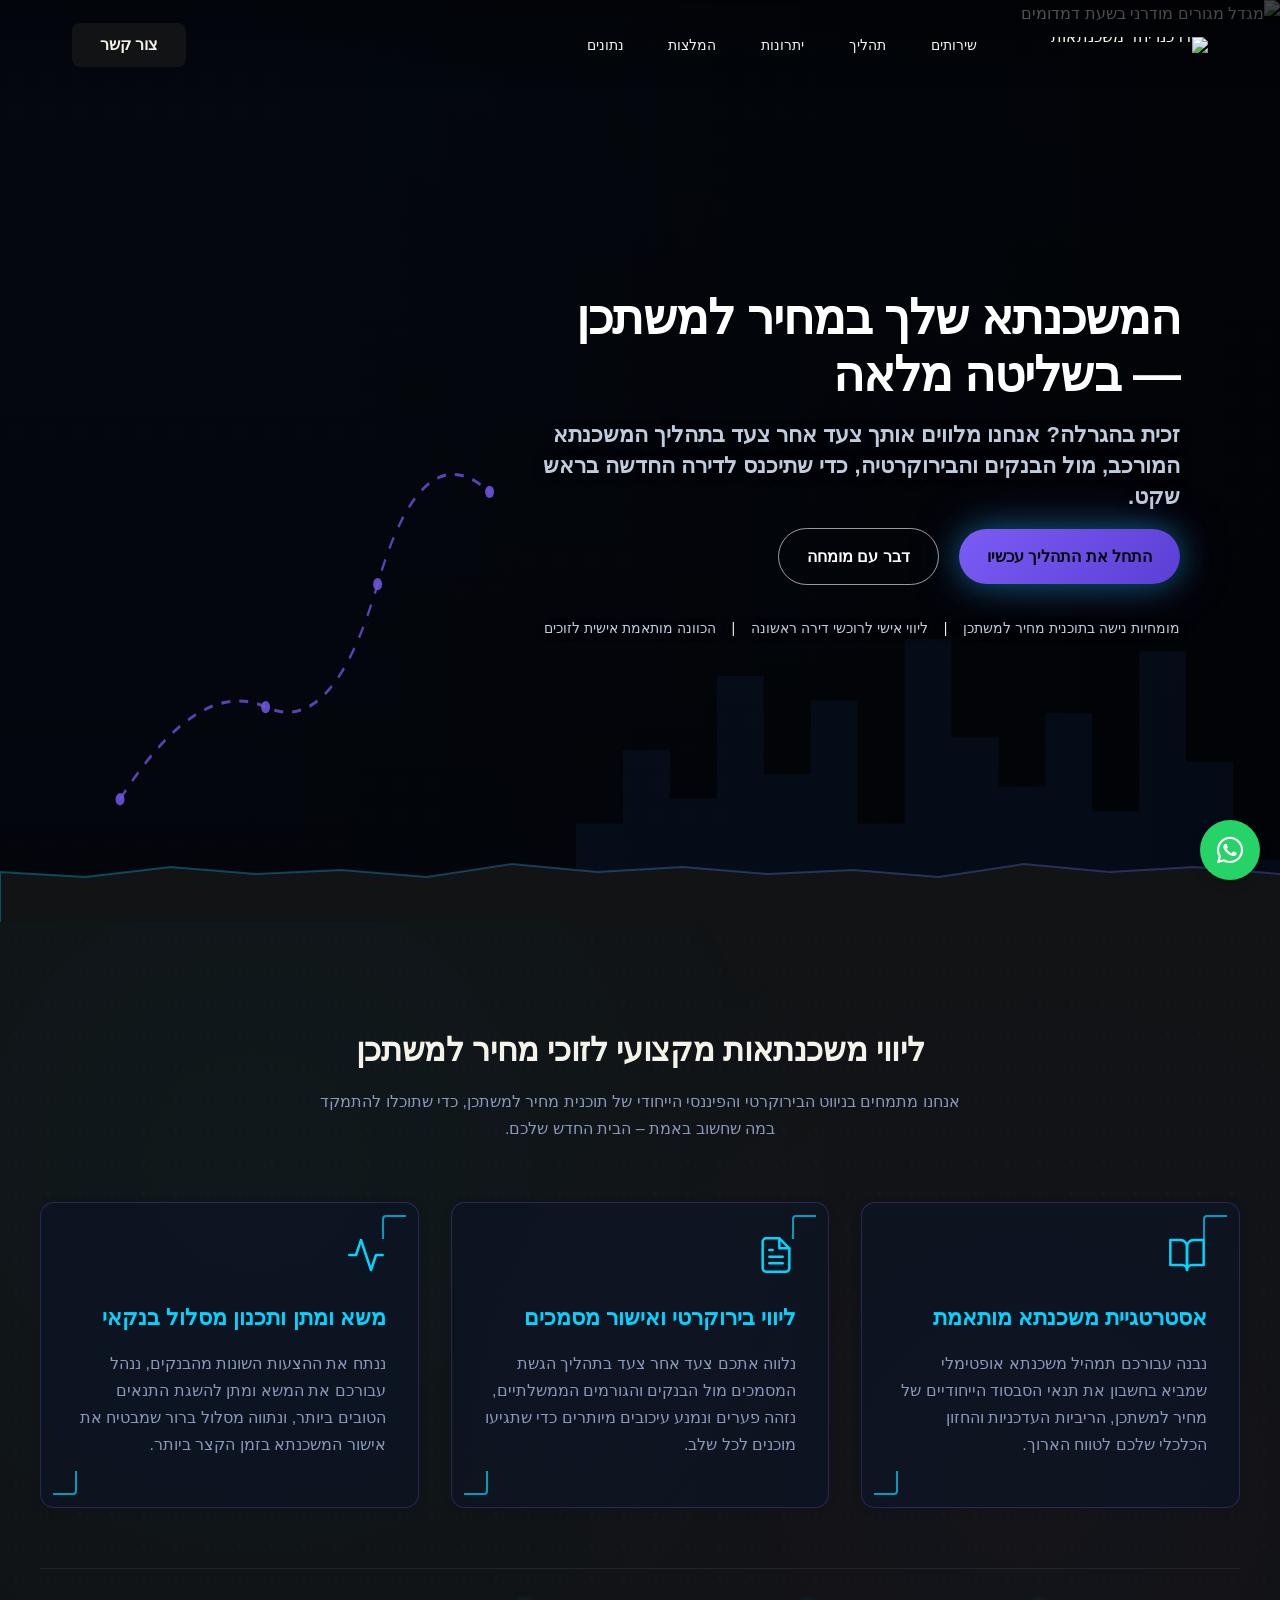
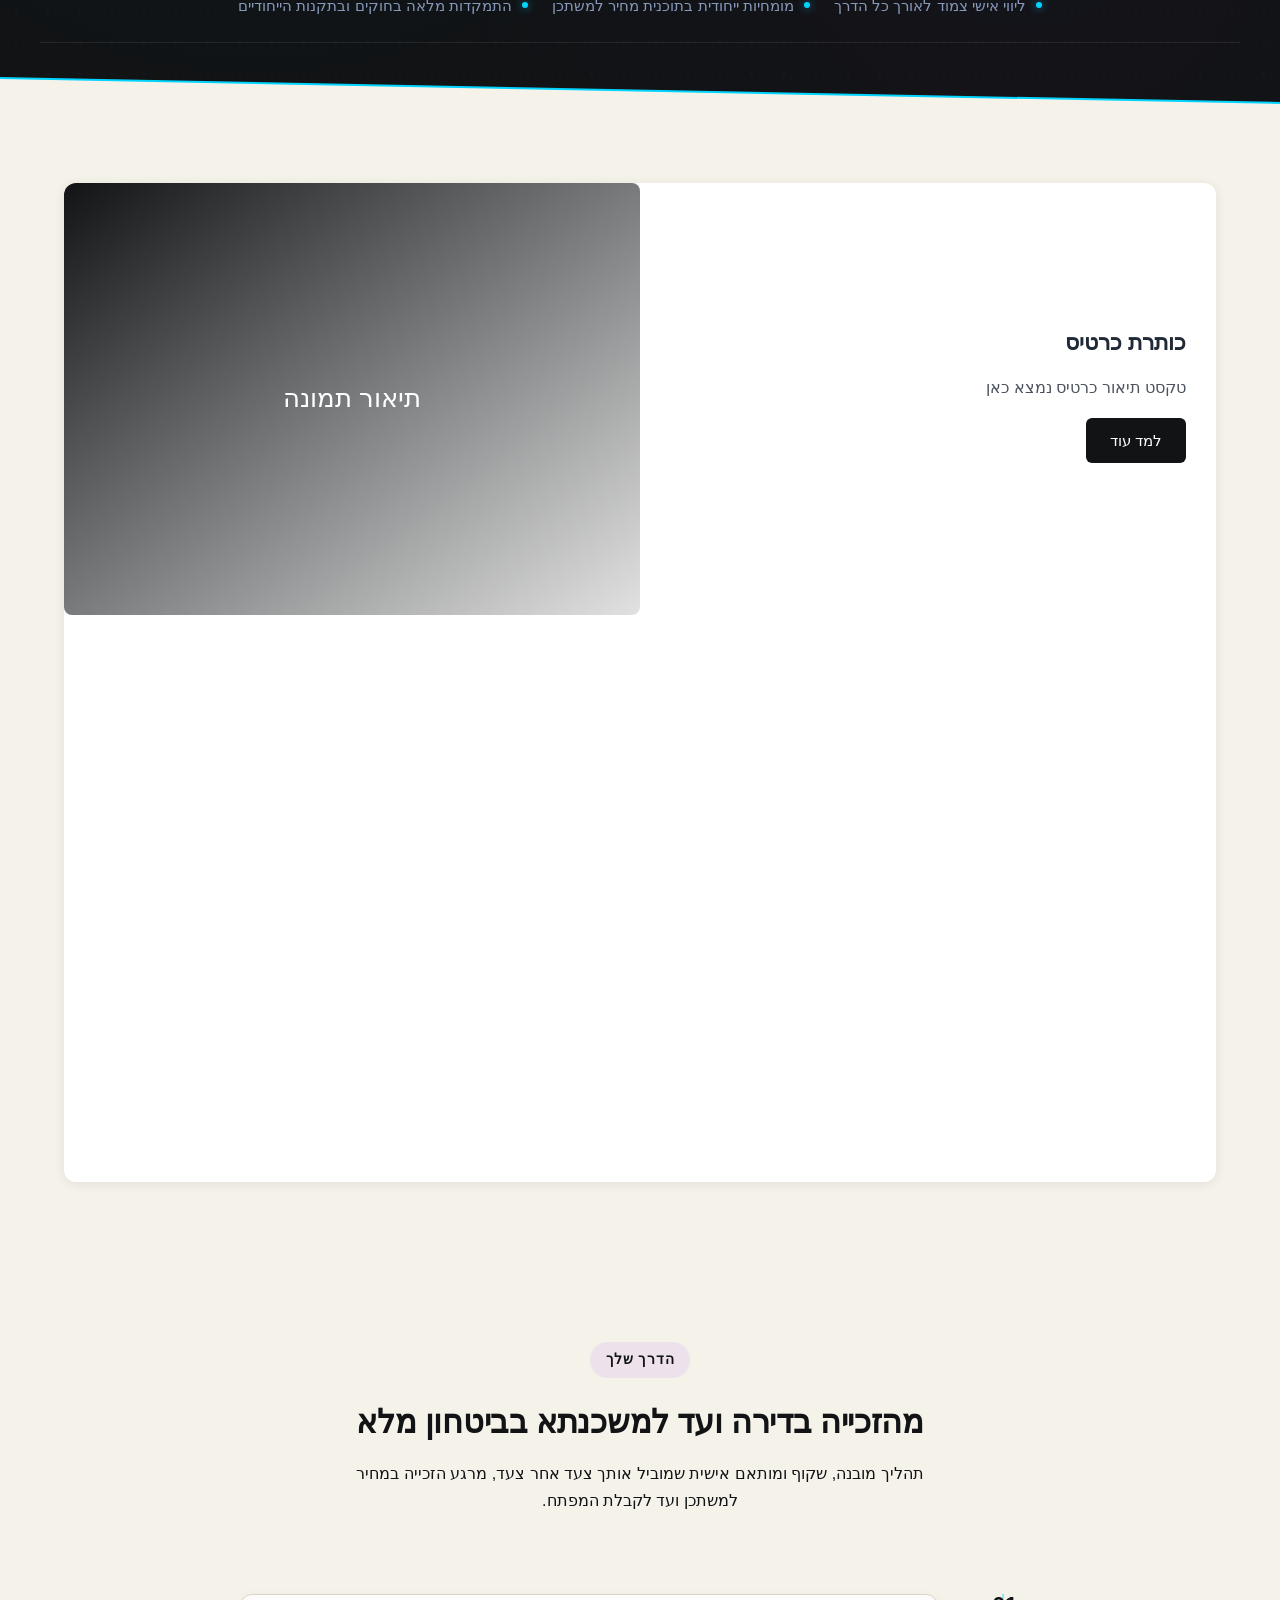
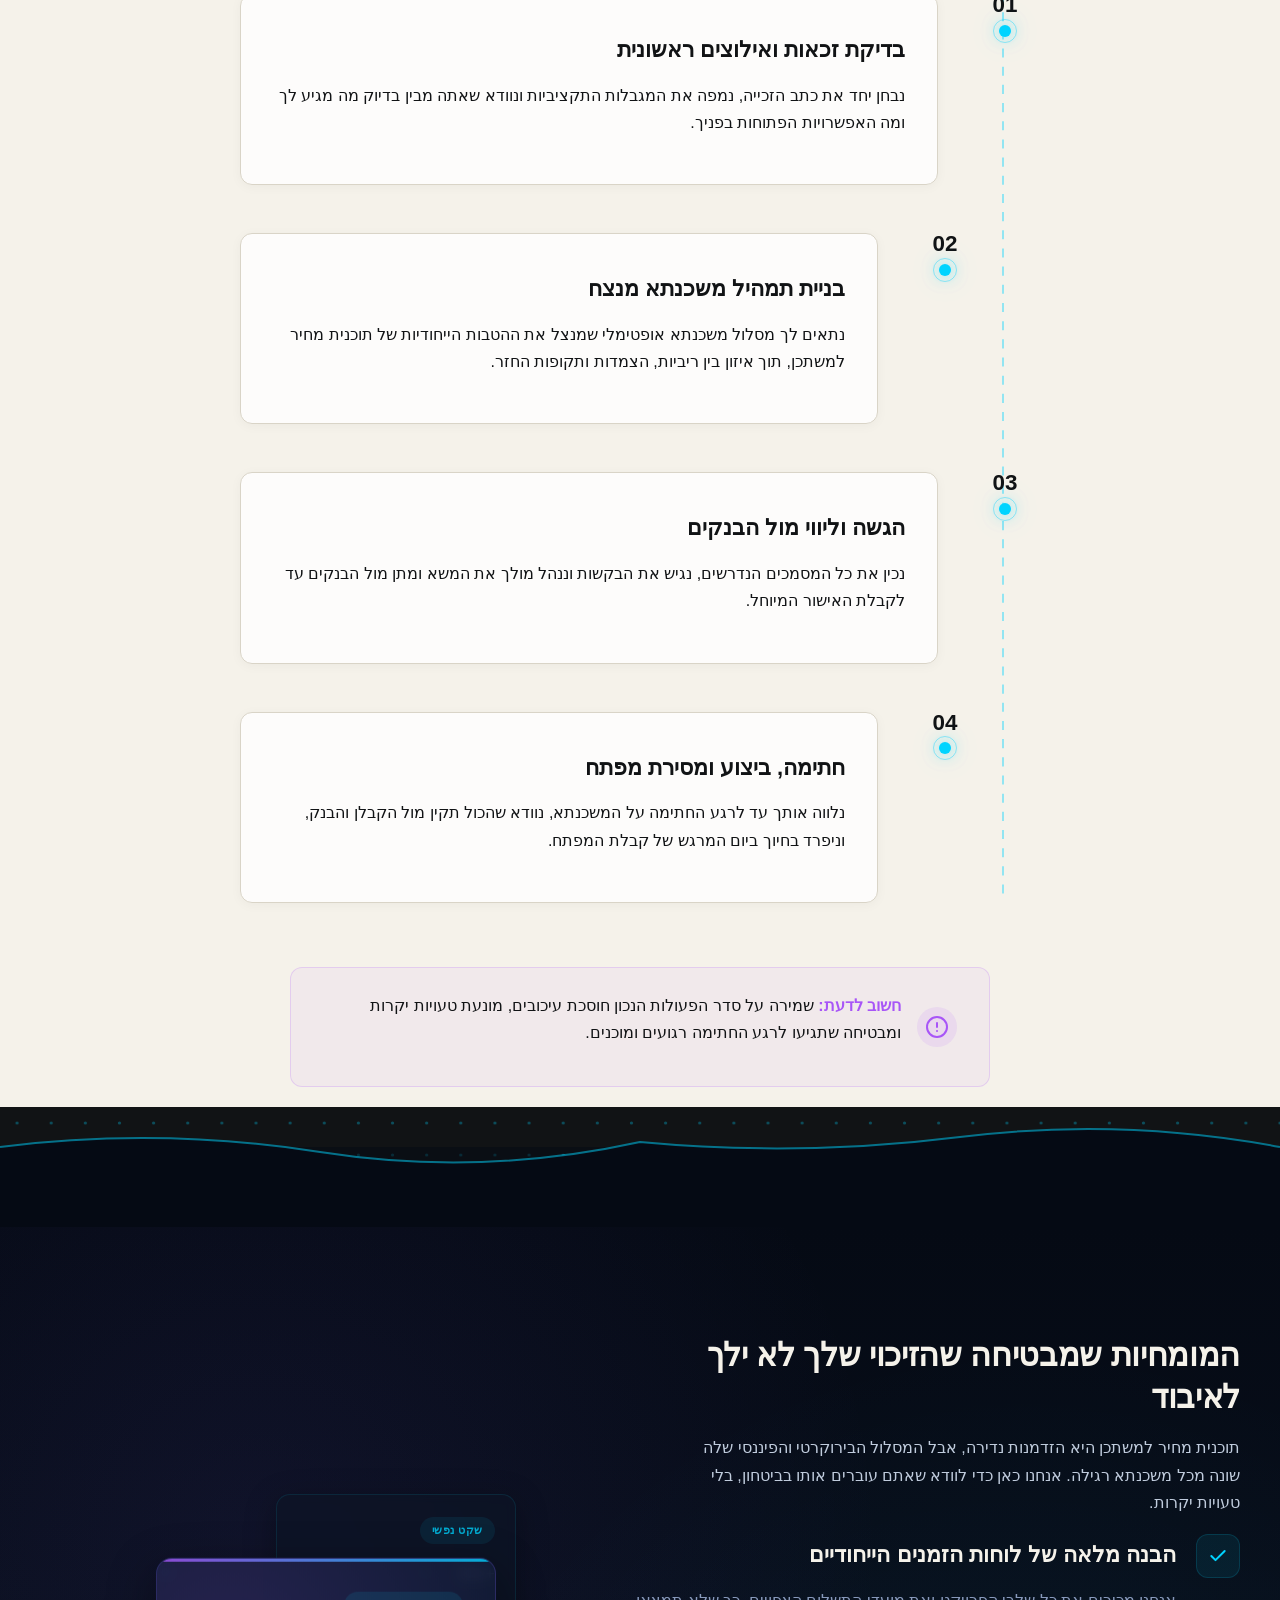
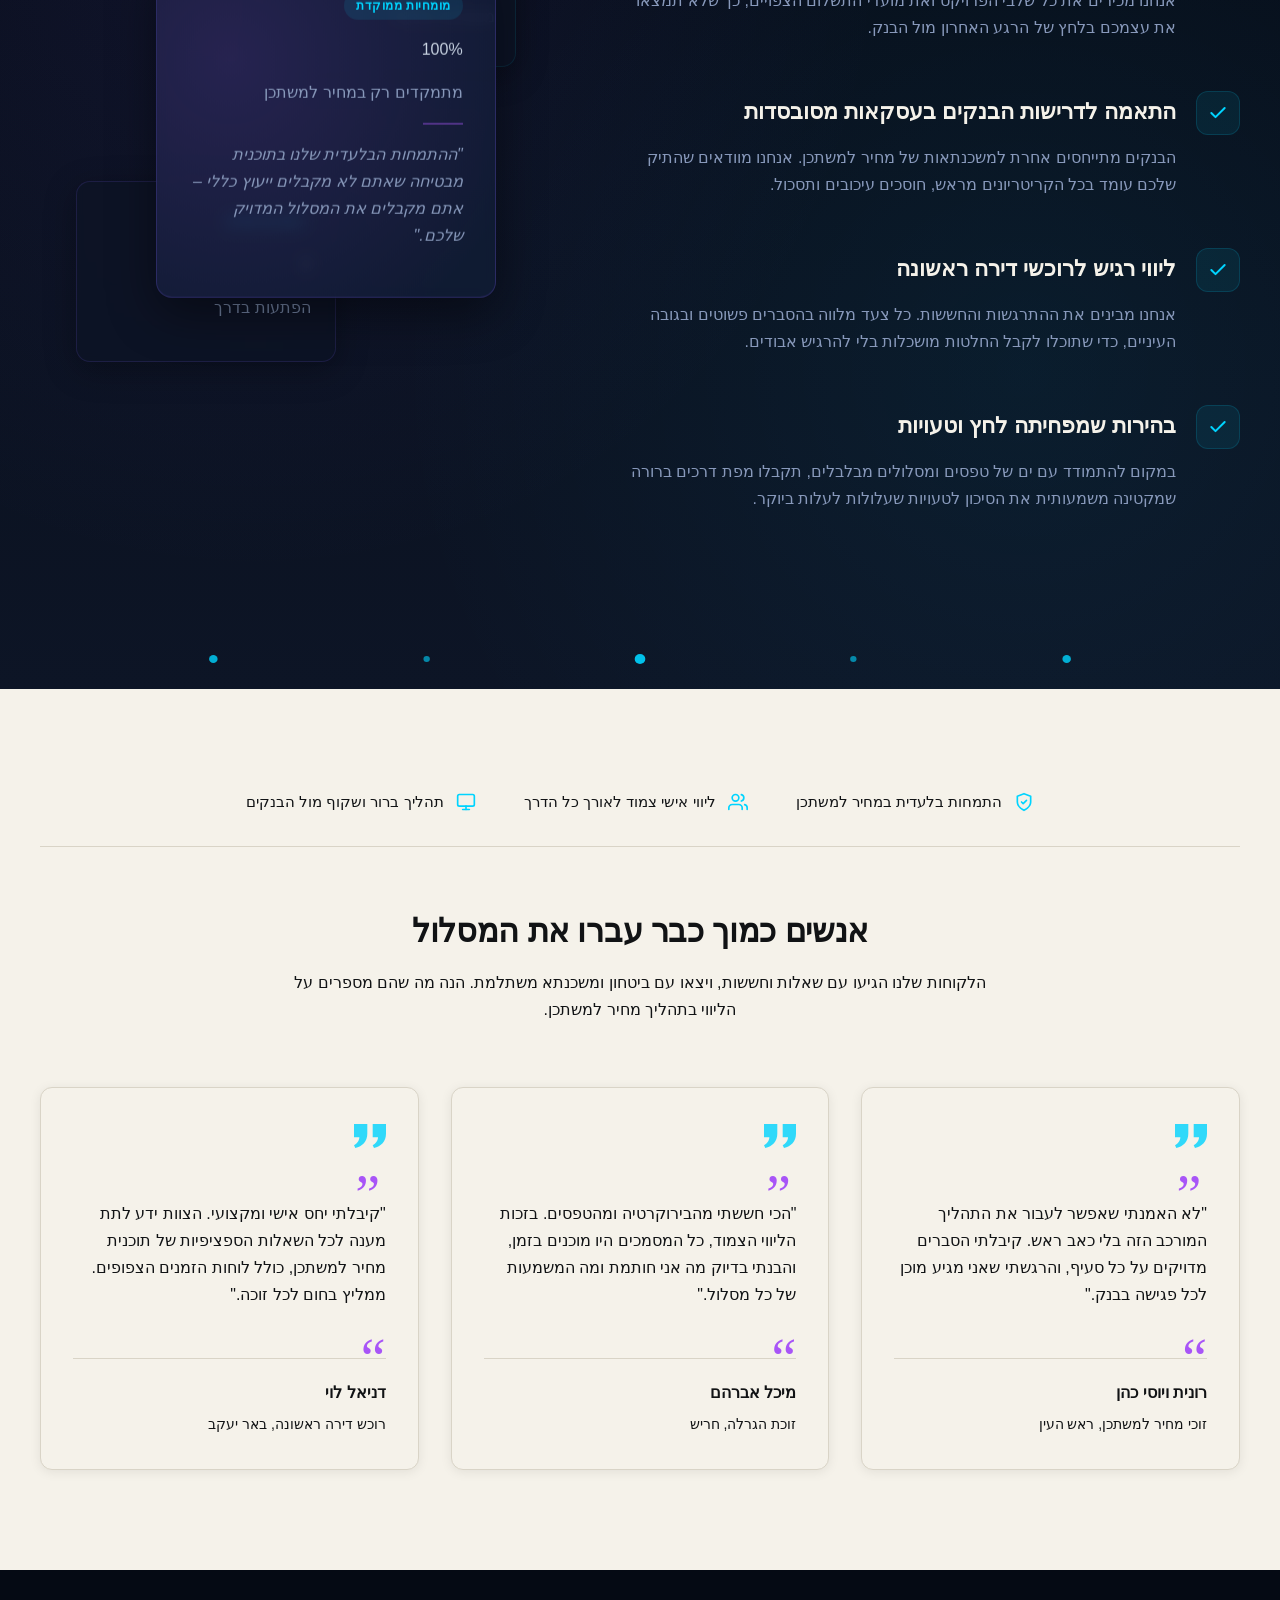
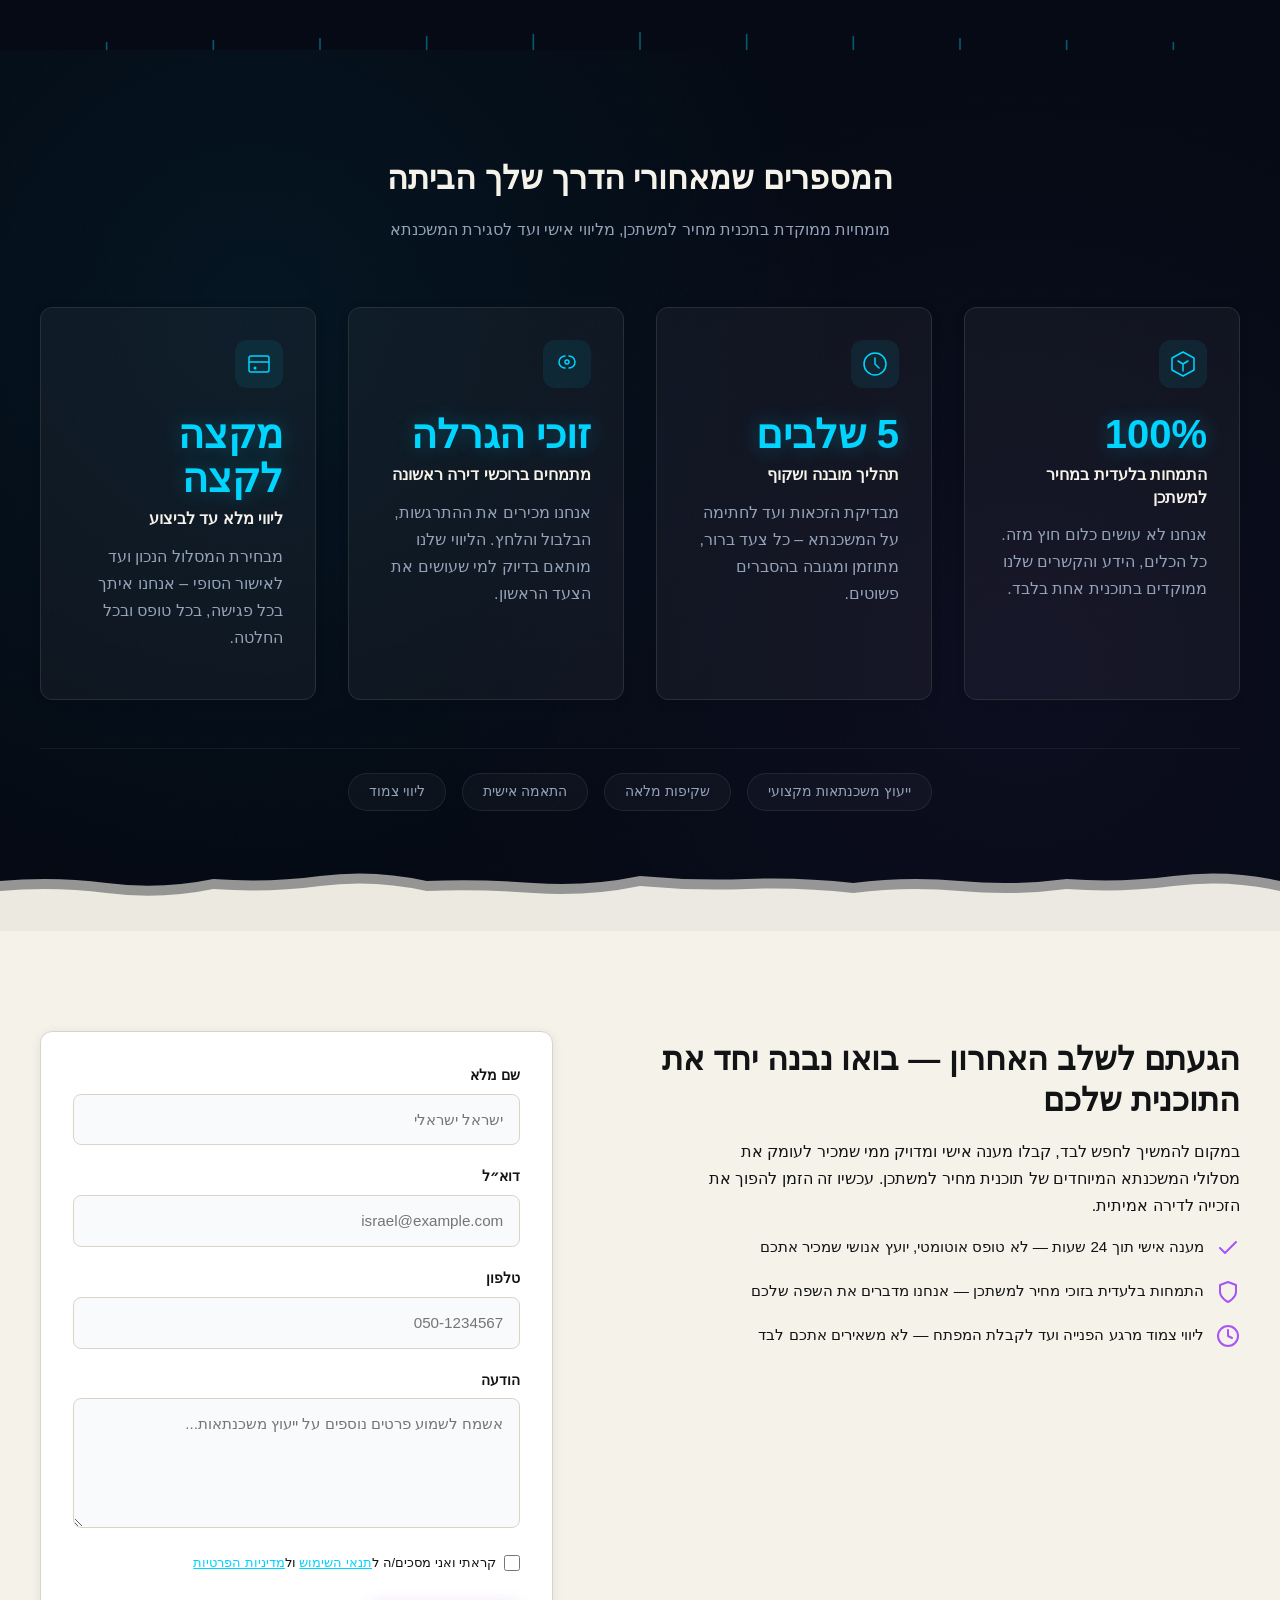
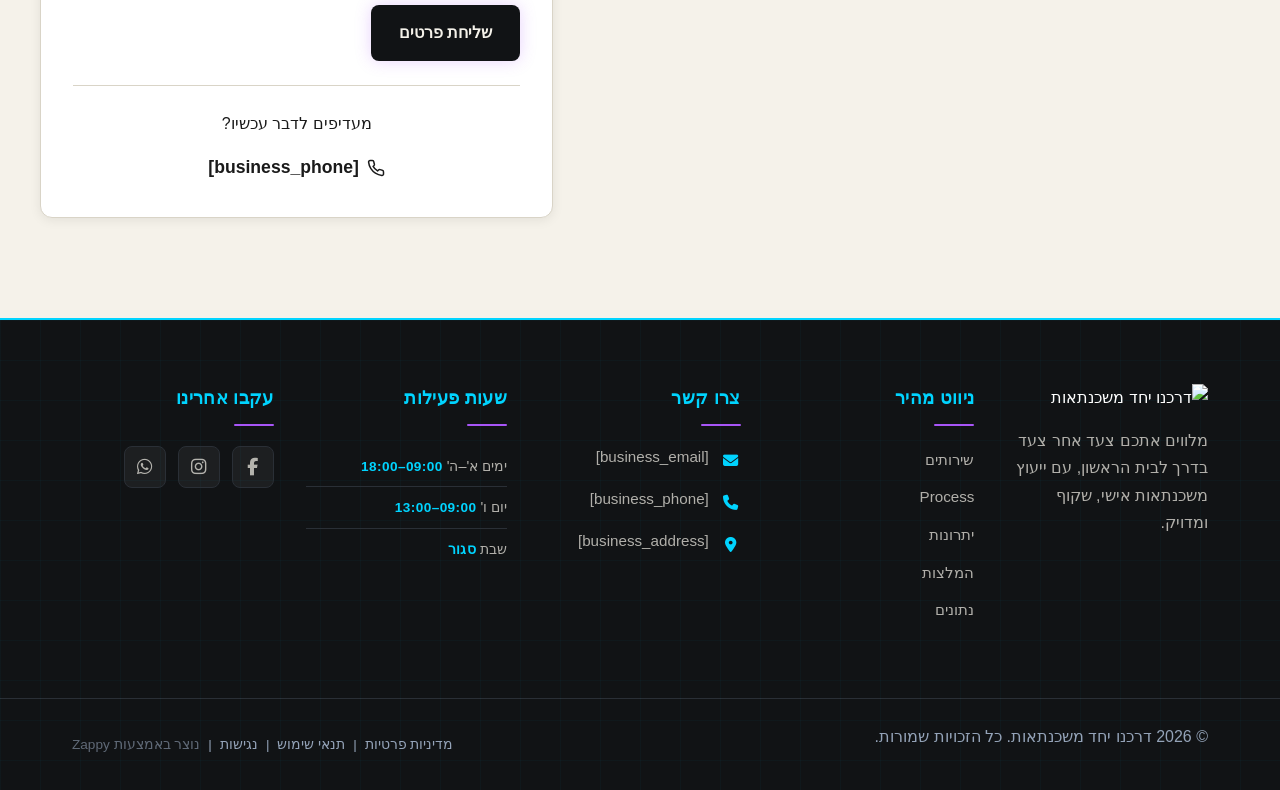
==== commit 92ef81cd: "Incremental sync: 1 page(s) — resize_section_height" ====
--- a/index.html
+++ b/index.html
@@ -228,14 +228,14 @@
     <meta name="twitter:card" content="summary_large_image">
     <meta name="twitter:title" content="זכיתם במחיר למשתכן? תנו למומחים לנצח עבורכם — דרכנו יחד משכנתאות">
     <meta name="twitter:description" content="זכיתם בהגרלת דירה בהנחה? אל תלכו לאיבוד בבירוקרטיה. צוות דרכנו יחד משכנתאות מלווה אתכם צעד-אחר-צעד בתהליך המשכנתא הייחודי של מחיר למשתכן, עם ייעוץ שחוסך לכם כסף וטעויות. דברו איתנו עוד היום.">
-    <meta property="og:type" content="website" />
-  <meta property="og:locale" content="he_IL" />
-  
-  
-  
-  
-  
-  <link rel="stylesheet" href="https://cdnjs.cloudflare.com/ajax/libs/font-awesome/6.4.0/css/all.min.css" />
+    <meta property="og:type" content="website">
+  <meta property="og:locale" content="he_IL">
+  
+  
+  
+  
+  
+  <link rel="stylesheet" href="https://cdnjs.cloudflare.com/ajax/libs/font-awesome/6.4.0/css/all.min.css">
   <style>
     .skip-link { position: absolute; top: 0; left: 0; transform: translateY(-200%); padding: 12px 18px; background: var(--bg-dark, #1a1a1a); color: var(--text-light, #fff); font-weight: 600; border-radius: 0 0 8px 0; z-index: 10000; }
     .skip-link:focus { transform: none; outline: 2px solid var(--ring, #fff); outline-offset: 2px; }
@@ -245,15 +245,15 @@
 
   
     <!-- Favicons -->
-    <link rel="icon" type="image/x-icon" href="/assets/favicon.ico" />
-    <link rel="icon" type="image/png" sizes="16x16" href="/assets/favicon-16x16.png" />
-    <link rel="icon" type="image/png" sizes="32x32" href="/assets/favicon-32x32.png" />
-    <link rel="icon" type="image/png" sizes="48x48" href="/assets/favicon-48x48.png" />
-    <link rel="icon" type="image/png" sizes="192x192" href="/assets/favicon-192x192.png" />
-    <link rel="icon" type="image/png" sizes="512x512" href="/assets/favicon-512x512.png" />
-    <link rel="apple-touch-icon" href="/assets/apple-touch-icon.png" />
+    <link rel="icon" type="image/x-icon" href="/assets/favicon.ico">
+    <link rel="icon" type="image/png" sizes="16x16" href="/assets/favicon-16x16.png">
+    <link rel="icon" type="image/png" sizes="32x32" href="/assets/favicon-32x32.png">
+    <link rel="icon" type="image/png" sizes="48x48" href="/assets/favicon-48x48.png">
+    <link rel="icon" type="image/png" sizes="192x192" href="/assets/favicon-192x192.png">
+    <link rel="icon" type="image/png" sizes="512x512" href="/assets/favicon-512x512.png">
+    <link rel="apple-touch-icon" href="/assets/apple-touch-icon.png">
     <!-- Cookie Consent -->
-    <link rel="stylesheet" href="https://cdn.jsdelivr.net/npm/vanilla-cookieconsent@3/dist/cookieconsent.css" />
+    <link rel="stylesheet" href="https://cdn.jsdelivr.net/npm/vanilla-cookieconsent@3/dist/cookieconsent.css">
     <script src="https://cdn.jsdelivr.net/npm/vanilla-cookieconsent@3/dist/cookieconsent.umd.js"></script>
     <!-- Mickidum Accessibility Toolbar -->
     <script src="https://cdn.jsdelivr.net/gh/mickidum/acc_toolbar/acctoolbar/acctoolbar.min.js"></script>
@@ -349,7 +349,7 @@
 </head>
 <body>
 <a class="skip-link" href="#main">דלג לתוכן הראשי</a>
-  <nav class="navbar" dir="rtl"><button class="mobile-toggle" id="mobileToggle" aria-label="Menu"><svg class="hamburger-icon" width="24" height="24" viewBox="0 0 24 24" fill="none"><path d="M3 12h18M3 6h18M3 18h18" stroke="currentColor" stroke-width="2" stroke-linecap="round"/></svg><svg class="close-icon" width="24" height="24" viewBox="0 0 24 24" fill="none" style="display: none;"><path d="M18 6L6 18M6 6l12 12" stroke="currentColor" stroke-width="2" stroke-linecap="round"/></svg></button><button class="phone-header-btn" data-phone="[business_phone]" aria-label="Call"><svg width="20" height="20" viewBox="0 0 24 24" fill="currentColor"><path d="M22 16.92v3a2 2 0 0 1-2.18 2 19.79 19.79 0 0 1-8.63-3.07 19.5 19.5 0 0 1-6-6 19.79 19.79 0 0 1-3.07-8.67A2 2 0 0 1 4.11 2h3a2 2 0 0 1 2 1.72 12.84 12.84 0 0 0 .7 2.81 2 2 0 0 1-.45 2.11L8.09 9.91a16 16 0 0 0 6 6l1.27-1.27a2 2 0 0 1 2.11-.45 12.84 12.84 0 0 0 2.81.7A2 2 0 0 1 22 16.92z"/></svg></button><div class="nav-container"><div class="nav-right-group"><div class="nav-brand"><a href="/" class="logo-link"><img class="logo" src="/assets/site-----image-1.webp" alt="דרכנו יחד משכנתאות" /></a></div><ul class="nav-menu" id="navMenu"><li><a href="#services">שירותים</a></li><li><a href="#process">תהליך</a></li><li><a href="#benefits">יתרונות</a></li><li><a href="#testimonials">המלצות</a></li><li><a href="#stats">נתונים</a></li><li class="mobile-contact-link nav-cta-mobile-item"><a href="#contact" class="nav-cta-btn">צור קשר</a></li></ul></div><div class="nav-cta-container"><a href="#contact" class="nav-cta-btn">צור קשר</a></div></div></nav>
+  <nav class="navbar" dir="rtl"><button class="mobile-toggle" id="mobileToggle" aria-label="Menu"><svg class="hamburger-icon" width="24" height="24" viewBox="0 0 24 24" fill="none"><path d="M3 12h18M3 6h18M3 18h18" stroke="currentColor" stroke-width="2" stroke-linecap="round"></path></svg><svg class="close-icon" width="24" height="24" viewBox="0 0 24 24" fill="none" style="display: none;"><path d="M18 6L6 18M6 6l12 12" stroke="currentColor" stroke-width="2" stroke-linecap="round"></path></svg></button><button class="phone-header-btn" data-phone="[business_phone]" aria-label="Call"><svg width="20" height="20" viewBox="0 0 24 24" fill="currentColor"><path d="M22 16.92v3a2 2 0 0 1-2.18 2 19.79 19.79 0 0 1-8.63-3.07 19.5 19.5 0 0 1-6-6 19.79 19.79 0 0 1-3.07-8.67A2 2 0 0 1 4.11 2h3a2 2 0 0 1 2 1.72 12.84 12.84 0 0 0 .7 2.81 2 2 0 0 1-.45 2.11L8.09 9.91a16 16 0 0 0 6 6l1.27-1.27a2 2 0 0 1 2.11-.45 12.84 12.84 0 0 0 2.81.7A2 2 0 0 1 22 16.92z"></path></svg></button><div class="nav-container"><div class="nav-right-group"><div class="nav-brand"><a href="/" class="logo-link"><img class="logo" src="/assets/site-----image-1.webp" alt="דרכנו יחד משכנתאות"></a></div><ul class="nav-menu" id="navMenu"><li><a href="#services">שירותים</a></li><li><a href="#process">תהליך</a></li><li><a href="#benefits">יתרונות</a></li><li><a href="#testimonials">המלצות</a></li><li><a href="#stats">נתונים</a></li><li class="mobile-contact-link nav-cta-mobile-item"><a href="#contact" class="nav-cta-btn">צור קשר</a></li></ul></div><div class="nav-cta-container"><a href="#contact" class="nav-cta-btn">צור קשר</a></div></div></nav>
 <script>
 
 // Navbar Mobile Menu Toggle and Contrast Fix
@@ -808,9 +808,9 @@
 </script>
   
   <main id="main">
-    <section data-band-index="0" id="hero" class="index-hero-section" data-layout-spec="בית-hero" data-hero-type="fullscreen-scrim">
+    <section data-band-index="0" id="hero" class="index-hero-section" data-layout-spec="בית-hero" data-hero-type="fullscreen-scrim" style="min-height: 922px !important;">
   <!-- Background Image -->
-  <img loading="eager" fetchpriority="high" data-hero-bg="true" data-placeholder="index-hero-image-1" data-context="A cinematic dusk view of a modern residential tower in Israel with warm lit windows, deep blue-purple sky, and subtle blueprint grid lines overlaid. The building represents new subsidized housing for first-time homebuyers." width="1200" height="600" src="/assets/site-index-hero-image-1.webp" alt="מגדל מגורים מודרני בשעת דמדומים" class="hero-bg-image" />
+  <img loading="eager" fetchpriority="high" data-hero-bg="true" data-placeholder="index-hero-image-1" data-context="A cinematic dusk view of a modern residential tower in Israel with warm lit windows, deep blue-purple sky, and subtle blueprint grid lines overlaid. The building represents new subsidized housing for first-time homebuyers." width="1200" height="600" src="/assets/site-index-hero-image-1.webp" alt="מגדל מגורים מודרני בשעת דמדומים" class="hero-bg-image" data-hero-background="true" data-element-type="image" data-element-id="img-1782812852373-qe0dd0wi3" style="pointer-events: auto !important; object-position: 50% 50%;">
 
   <!-- Scrim Overlay for Text Legibility -->
   <div class="hero-scrim" aria-hidden="true"></div>
@@ -819,15 +819,15 @@
   <div class="hero-motifs" aria-hidden="true">
     <!-- City Skyline Silhouette -->
     <svg class="motif-skyline" viewBox="0 0 600 300" preserveAspectRatio="none" xmlns="http://www.w3.org/2000/svg">
-      <path d="M0,300 L0,220 L40,220 L40,160 L80,160 L80,200 L120,200 L120,100 L160,100 L160,180 L200,180 L200,120 L240,120 L240,220 L280,220 L280,70 L320,70 L320,150 L360,150 L360,190 L400,190 L400,130 L440,130 L440,210 L480,210 L480,80 L520,80 L520,170 L560,170 L560,250 L600,250 L600,300 Z" fill="#1A3A6B" opacity="0.4"/>
+      <path d="M0,300 L0,220 L40,220 L40,160 L80,160 L80,200 L120,200 L120,100 L160,100 L160,180 L200,180 L200,120 L240,120 L240,220 L280,220 L280,70 L320,70 L320,150 L360,150 L360,190 L400,190 L400,130 L440,130 L440,210 L480,210 L480,80 L520,80 L520,170 L560,170 L560,250 L600,250 L600,300 Z" fill="#1A3A6B" opacity="0.4"></path>
     </svg>
     <!-- Glowing Path Trail -->
     <svg class="motif-path" viewBox="0 0 400 300" preserveAspectRatio="none" xmlns="http://www.w3.org/2000/svg">
-      <path d="M50,280 Q120,200 180,220 T280,140 T380,80" fill="none" stroke="#7B5CF5" stroke-width="2" opacity="0.8" stroke-dasharray="8 8"/>
-      <circle cx="50" cy="280" r="4" fill="#7B5CF5" opacity="0.9"/>
-      <circle cx="180" cy="220" r="4" fill="#7B5CF5" opacity="0.9"/>
-      <circle cx="280" cy="140" r="4" fill="#7B5CF5" opacity="0.9"/>
-      <circle cx="380" cy="80" r="4" fill="#7B5CF5" opacity="0.9"/>
+      <path d="M50,280 Q120,200 180,220 T280,140 T380,80" fill="none" stroke="#7B5CF5" stroke-width="2" opacity="0.8" stroke-dasharray="8 8"></path>
+      <circle cx="50" cy="280" r="4" fill="#7B5CF5" opacity="0.9"></circle>
+      <circle cx="180" cy="220" r="4" fill="#7B5CF5" opacity="0.9"></circle>
+      <circle cx="280" cy="140" r="4" fill="#7B5CF5" opacity="0.9"></circle>
+      <circle cx="380" cy="80" r="4" fill="#7B5CF5" opacity="0.9"></circle>
     </svg>
     <!-- Radial Dot Grid -->
     <div class="motif-dots"></div>
@@ -839,14 +839,14 @@
       <h1 class="hero-headline">המשכנתא שלך במחיר למשתכן — בשליטה מלאה</h1>
       <h3 class="hero-subtitle">זכית בהגרלה? אנחנו מלווים אותך צעד אחר צעד בתהליך המשכנתא המורכב, מול הבנקים והבירוקרטיה, כדי שתיכנס לדירה החדשה בראש שקט.</h3>
       <div class="hero-ctas">
-        <a href="#contact" class="btn-primary">התחל את התהליך עכשיו</a>
-        <a href="#contact" class="btn-secondary">דבר עם מומחה</a>
+        <a href="#contact" class="btn-primary" style="color: rgb(0, 0, 0) !important;" data-element-type="button" data-element-id="btn-1782812852363-rw3gqq69x" data-native-element="true">התחל את התהליך עכשיו</a>
+        <a href="#contact" class="btn-secondary" data-element-type="button" data-element-id="btn-1782812852363-0jywl1yyl" data-native-element="true">דבר עם מומחה</a>
       </div>
       <div class="hero-trust">
         <span class="trust-badge">מומחיות נישה בתוכנית מחיר למשתכן</span>
-        <span class="trust-divider">|</span>
+        <span class="trust-divider" style="color: rgb(245, 242, 234) !important;">|</span>
         <span class="trust-badge">ליווי אישי לרוכשי דירה ראשונה</span>
-        <span class="trust-divider">|</span>
+        <span class="trust-divider" style="color: rgb(245, 242, 234) !important;">|</span>
         <span class="trust-badge">הכוונה מותאמת אישית לזוכים</span>
       </div>
     </div>
@@ -857,12 +857,12 @@
     <svg data-no-icon-edit="true" aria-hidden="true" viewBox="0 0 1200 80" preserveAspectRatio="none" xmlns="http://www.w3.org/2000/svg">
       <defs>
         <linearGradient id="dividerGlow" x1="0%" y1="0%" x2="100%" y2="0%">
-          <stop offset="0%" stop-color="#00D4FF" stop-opacity="0.4"/>
-          <stop offset="100%" stop-color="#7B5CF5" stop-opacity="0.4"/>
+          <stop offset="0%" stop-color="#00D4FF" stop-opacity="0.4"></stop>
+          <stop offset="100%" stop-color="#7B5CF5" stop-opacity="0.4"></stop>
         </linearGradient>
       </defs>
-      <path d="M0,80 L0,30 L80,35 L160,25 L240,32 L320,28 L400,35 L480,22 L560,30 L640,25 L720,32 L800,28 L880,35 L960,22 L1040,30 L1120,25 L1200,32 L1200,80 Z" fill="var(--bg-dark)"/>
-      <path d="M0,80 L0,30 L80,35 L160,25 L240,32 L320,28 L400,35 L480,22 L560,30 L640,25 L720,32 L800,28 L880,35 L960,22 L1040,30 L1120,25 L1200,32" fill="var(--bg-dark)" stroke="url(#dividerGlow)" stroke-width="2" opacity="0.8"/>
+      <path d="M0,80 L0,30 L80,35 L160,25 L240,32 L320,28 L400,35 L480,22 L560,30 L640,25 L720,32 L800,28 L880,35 L960,22 L1040,30 L1120,25 L1200,32 L1200,80 Z" fill="var(--bg-dark)"></path>
+      <path d="M0,80 L0,30 L80,35 L160,25 L240,32 L320,28 L400,35 L480,22 L560,30 L640,25 L720,32 L800,28 L880,35 L960,22 L1040,30 L1120,25 L1200,32" fill="var(--bg-dark)" stroke="url(#dividerGlow)" stroke-width="2" opacity="0.8"></path>
     </svg>
   </div>
 </section>
@@ -885,7 +885,7 @@
                 <div class="index-services-section__card-corner index-services-section__card-corner--top-start"></div>
                 <div class="index-services-section__card-corner index-services-section__card-corner--bottom-end"></div>
                 <div class="index-services-section__card-icon">
-                    <svg data-element-type="icon" data-icon-type="svg" width="40" height="40" viewBox="0 0 24 24" fill="none" stroke="currentColor" stroke-width="1.5" stroke-linecap="round" stroke-linejoin="round"><path d="M2 3h6a4 4 0 0 1 4 4v14a3 3 0 0 0-3-3H2z"/><path d="M22 3h-6a4 4 0 0 0-4 4v14a3 3 0 0 1 3-3h7z"/></svg>
+                    <svg data-element-type="icon" data-icon-type="svg" width="40" height="40" viewBox="0 0 24 24" fill="none" stroke="currentColor" stroke-width="1.5" stroke-linecap="round" stroke-linejoin="round"><path d="M2 3h6a4 4 0 0 1 4 4v14a3 3 0 0 0-3-3H2z"></path><path d="M22 3h-6a4 4 0 0 0-4 4v14a3 3 0 0 1 3-3h7z"></path></svg>
                 </div>
                 <h3 class="index-services-section__card-title">אסטרטגיית משכנתא מותאמת</h3>
                 <p class="index-services-section__card-text">נבנה עבורכם תמהיל משכנתא אופטימלי שמביא בחשבון את תנאי הסבסוד הייחודיים של מחיר למשתכן, הריביות העדכניות והחזון הכלכלי שלכם לטווח הארוך.</p>
@@ -896,7 +896,7 @@
                 <div class="index-services-section__card-corner index-services-section__card-corner--top-start"></div>
                 <div class="index-services-section__card-corner index-services-section__card-corner--bottom-end"></div>
                 <div class="index-services-section__card-icon">
-                    <svg data-element-type="icon" data-icon-type="svg" width="40" height="40" viewBox="0 0 24 24" fill="none" stroke="currentColor" stroke-width="1.5" stroke-linecap="round" stroke-linejoin="round"><path d="M14 2H6a2 2 0 0 0-2 2v16a2 2 0 0 0 2 2h12a2 2 0 0 0 2-2V8z"/><polyline points="14 2 14 8 20 8"/><line x1="16" y1="13" x2="8" y2="13"/><line x1="16" y1="17" x2="8" y2="17"/><polyline points="10 9 9 9 8 9"/></svg>
+                    <svg data-element-type="icon" data-icon-type="svg" width="40" height="40" viewBox="0 0 24 24" fill="none" stroke="currentColor" stroke-width="1.5" stroke-linecap="round" stroke-linejoin="round"><path d="M14 2H6a2 2 0 0 0-2 2v16a2 2 0 0 0 2 2h12a2 2 0 0 0 2-2V8z"></path><polyline points="14 2 14 8 20 8"></polyline><line x1="16" y1="13" x2="8" y2="13"></line><line x1="16" y1="17" x2="8" y2="17"></line><polyline points="10 9 9 9 8 9"></polyline></svg>
                 </div>
                 <h3 class="index-services-section__card-title">ליווי בירוקרטי ואישור מסמכים</h3>
                 <p class="index-services-section__card-text">נלווה אתכם צעד אחר צעד בתהליך הגשת המסמכים מול הבנקים והגורמים הממשלתיים, נזהה פערים ונמנע עיכובים מיותרים כדי שתגיעו מוכנים לכל שלב.</p>
@@ -907,7 +907,7 @@
                 <div class="index-services-section__card-corner index-services-section__card-corner--top-start"></div>
                 <div class="index-services-section__card-corner index-services-section__card-corner--bottom-end"></div>
                 <div class="index-services-section__card-icon">
-                    <svg data-element-type="icon" data-icon-type="svg" width="40" height="40" viewBox="0 0 24 24" fill="none" stroke="currentColor" stroke-width="1.5" stroke-linecap="round" stroke-linejoin="round"><polyline points="22 12 18 12 15 21 9 3 6 12 2 12"/></svg>
+                    <svg data-element-type="icon" data-icon-type="svg" width="40" height="40" viewBox="0 0 24 24" fill="none" stroke="currentColor" stroke-width="1.5" stroke-linecap="round" stroke-linejoin="round"><polyline points="22 12 18 12 15 21 9 3 6 12 2 12"></polyline></svg>
                 </div>
                 <h3 class="index-services-section__card-title">משא ומתן ותכנון מסלול בנקאי</h3>
                 <p class="index-services-section__card-text">ננתח את ההצעות השונות מהבנקים, ננהל עבורכם את המשא ומתן להשגת התנאים הטובים ביותר, ונתווה מסלול ברור שמבטיח את אישור המשכנתא בזמן הקצר ביותר.</p>
@@ -934,8 +934,8 @@
     <!-- Bottom Divider -->
     <div class="index-services-section__divider-wrapper" aria-hidden="true">
         <svg data-no-icon-edit="true" aria-hidden="true" viewBox="0 0 1200 80" preserveAspectRatio="none" xmlns="http://www.w3.org/2000/svg">
-            <path d="M0,80 L0,35 L1200,60 L1200,80 Z" fill="var(--bg-light)"/>
-            <path d="M0,35 L1200,60" fill="var(--bg-light)" stroke="var(--secondary)" stroke-width="2" vector-effect="non-scaling-stroke"/>
+            <path d="M0,80 L0,35 L1200,60 L1200,80 Z" fill="var(--bg-light)"></path>
+            <path d="M0,35 L1200,60" fill="var(--bg-light)" stroke="var(--secondary)" stroke-width="2" vector-effect="non-scaling-stroke"></path>
         </svg>
     </div>
 </section>
@@ -951,7 +951,7 @@
         <p class="zappy-editable"><a href="#" style="display: inline-block; width: fit-content; padding: 10px 24px; background: #111315; color: white; border-radius: 6px; text-decoration: none; font-size: 15px; font-weight: 500; font-family: :before, .quote::before, [data-quote]::before {
   content: \201C;">למד עוד</a>
       </p></div>
-    <div data-zappy-media-grid-item="true" class="zappy-grid-item-media-only" data-grid-item-index="1" style="position: relative; display: block;"><img data-placeholder="layout-image-1782223993242-dbxw8lnye" data-context="תיאור תמונה" src="data:image/svg+xml,%3Csvg xmlns='http://www.w3.org/2000/svg' width='400' height='300'%3E%3Cdefs%3E%3ClinearGradient id='grad' x1='0%25' y1='0%25' x2='100%25' y2='100%25'%3E%3Cstop offset='0%25' style='stop-color:%23111315;stop-opacity:1' /%3E%3Cstop offset='100%25' style='stop-color:%2311131520;stop-opacity:1' /%3E%3C/linearGradient%3E%3C/defs%3E%3Crect width='100%25' height='100%25' fill='url(%23grad)'/%3E%3Ctext x='50%25' y='50%25' font-family='Arial, sans-serif' font-size='18' fill='white' text-anchor='middle' dy='.3em' font-weight='500'%3E%D7%AA%D7%99%D7%90%D7%95%D7%A8%20%D7%AA%D7%9E%D7%95%D7%A0%D7%94%3C/text%3E%3C/svg%3E" alt="תיאור תמונה" style="width: 100%; height: auto; display: block; border-radius: 8px; object-fit: cover;" class="layout-placeholder-image" data-element-type="image" data-element-id="img-1782812852373-edffijoa7" /></div><div data-zappy-media-grid-item="true" class="zappy-grid-item-media-only" style="background-color: rgba(0, 0, 0, 0) !important; grid-area: auto !important; height: 567px !important; overflow: hidden !important;" data-grid-item-index="2" data-zappy-original-height="567"><div data-zappy-zoom-wrapper="true" data-element-id="new-grid-img-1782820180885-0-a9mu6gxm8" data-element-type="image" data-zappy-zoom-wrapper-width="576px" data-zappy-zoom-wrapper-height="567px" data-zappy-zoom-wrapper-width-mode="px" data-zappy-zoom-wrapper-align="center" style="position: relative !important; overflow: hidden !important; width: 576px !important; max-width: 100% !important; margin-left: auto !important; margin-right: auto !important; height: 567px !important; display: block !important;" data-zappy-zoom-clip="true" data-zappy-wrapper-margins-applied="true"></div></div>
+    <div data-zappy-media-grid-item="true" class="zappy-grid-item-media-only" data-grid-item-index="1" style="position: relative; display: block;"><img data-placeholder="layout-image-1782223993242-dbxw8lnye" data-context="תיאור תמונה" data-zappy-editable-image="true" src="data:image/svg+xml,%3Csvg xmlns='http://www.w3.org/2000/svg' width='400' height='300'%3E%3Cdefs%3E%3ClinearGradient id='grad' x1='0%25' y1='0%25' x2='100%25' y2='100%25'%3E%3Cstop offset='0%25' style='stop-color:%23111315;stop-opacity:1' /%3E%3Cstop offset='100%25' style='stop-color:%2311131520;stop-opacity:1' /%3E%3C/linearGradient%3E%3C/defs%3E%3Crect width='100%25' height='100%25' fill='url(%23grad)'/%3E%3Ctext x='50%25' y='50%25' font-family='Arial, sans-serif' font-size='18' fill='white' text-anchor='middle' dy='.3em' font-weight='500'%3E%D7%AA%D7%99%D7%90%D7%95%D7%A8%20%D7%AA%D7%9E%D7%95%D7%A0%D7%94%3C/text%3E%3C/svg%3E" alt="תיאור תמונה" style="width: 100%; height: auto; display: block; border-radius: 8px; object-fit: cover;" class="layout-placeholder-image" data-element-type="image" data-element-id="img-1782812852373-edffijoa7"></div><div data-zappy-media-grid-item="true" class="zappy-grid-item-media-only" style="background-color: rgba(0, 0, 0, 0) !important; grid-area: auto !important; height: 567px !important; overflow: hidden !important;" data-grid-item-index="2" data-zappy-original-height="567"><div data-zappy-zoom-wrapper="true" data-element-id="new-grid-img-1782820180885-0-a9mu6gxm8" data-element-type="image" data-zappy-zoom-wrapper-width="576px" data-zappy-zoom-wrapper-height="567px" data-zappy-zoom-wrapper-width-mode="px" data-zappy-zoom-wrapper-align="center" style="position: relative !important; overflow: hidden !important; width: 576px !important; max-width: 100% !important; margin-left: auto !important; margin-right: auto !important; height: 567px !important; display: block !important;" data-zappy-zoom-clip="true" data-zappy-wrapper-margins-applied="true"></div></div>
   </div>
   </div>
 </section>
@@ -972,12 +972,12 @@
       <!-- Connecting Line SVG -->
       <div class="roadmap-line-wrapper" aria-hidden="true">
         <svg class="roadmap-line" viewBox="0 0 4 800" preserveAspectRatio="none" xmlns="http://www.w3.org/2000/svg">
-          <line x1="2" y1="0" x2="2" y2="800" stroke="var(--secondary)" stroke-width="2" stroke-dasharray="8 8" opacity="0.4"/>
-          <line x1="2" y1="0" x2="2" y2="800" stroke="url(#glowGradient)" stroke-width="4" opacity="0.8"/>
+          <line x1="2" y1="0" x2="2" y2="800" stroke="var(--secondary)" stroke-width="2" stroke-dasharray="8 8" opacity="0.4"></line>
+          <line x1="2" y1="0" x2="2" y2="800" stroke="url(#glowGradient)" stroke-width="4" opacity="0.8"></line>
           <defs>
             <linearGradient id="glowGradient" x1="0" y1="0" x2="0" y2="1">
-              <stop offset="0%" stop-color="var(--secondary)" stop-opacity="1"/>
-              <stop offset="100%" stop-color="var(--secondary)" stop-opacity="0.2"/>
+              <stop offset="0%" stop-color="var(--secondary)" stop-opacity="1"></stop>
+              <stop offset="100%" stop-color="var(--secondary)" stop-opacity="0.2"></stop>
             </linearGradient>
           </defs>
         </svg>
@@ -1036,8 +1036,8 @@
     <div class="process-note">
       <div class="note-icon-wrapper" aria-hidden="true">
         <svg data-element-type="icon" data-icon-type="svg" width="24" height="24" viewBox="0 0 24 24" fill="none" xmlns="http://www.w3.org/2000/svg">
-          <circle cx="12" cy="12" r="10" stroke="currentColor" stroke-width="2"/>
-          <path d="M12 8V12M12 16H12.01" stroke="currentColor" stroke-width="2" stroke-linecap="round"/>
+          <circle cx="12" cy="12" r="10" stroke="currentColor" stroke-width="2"></circle>
+          <path d="M12 8V12M12 16H12.01" stroke="currentColor" stroke-width="2" stroke-linecap="round"></path>
         </svg>
       </div>
       <p class="note-text"><strong>חשוב לדעת:</strong> שמירה על סדר הפעולות הנכון חוסכת עיכובים, מונעת טעויות יקרות ומבטיחה שתגיעו לרגע החתימה רגועים ומוכנים.</p>
@@ -1049,17 +1049,17 @@
     <svg class="process-divider-svg" viewBox="0 0 1200 120" preserveAspectRatio="none" xmlns="http://www.w3.org/2000/svg">
       <defs>
         <pattern id="blueprintDots" x="0" y="0" width="32" height="32" patternUnits="userSpaceOnUse">
-          <circle cx="16" cy="16" r="1.5" fill="var(--secondary)" opacity="0.3"/>
+          <circle cx="16" cy="16" r="1.5" fill="var(--secondary)" opacity="0.3"></circle>
         </pattern>
       </defs>
       <!-- Base dark background -->
-      <rect x="0" y="0" width="1200" height="120" fill="var(--bg-dark)"/>
+      <rect x="0" y="0" width="1200" height="120" fill="var(--bg-dark)"></rect>
       <!-- Blueprint dot pattern overlay -->
-      <rect x="0" y="0" width="1200" height="120" fill="url(#blueprintDots)"/>
+      <rect x="0" y="0" width="1200" height="120" fill="url(#blueprintDots)"></rect>
       <!-- Wave transition from light to dark -->
-      <path d="M0,120 L0,40 Q150,20 300,45 T600,35 Q750,50 900,30 T1200,40 L1200,120 Z" fill="#050A14"/>
+      <path d="M0,120 L0,40 Q150,20 300,45 T600,35 Q750,50 900,30 T1200,40 L1200,120 Z" fill="#050A14"></path>
       <!-- Subtle glow line at the wave edge -->
-      <path d="M0,40 Q150,20 300,45 T600,35 Q750,50 900,30 T1200,40" fill="#050A14" stroke="var(--secondary)" stroke-width="2" opacity="0.5"/>
+      <path d="M0,40 Q150,20 300,45 T600,35 Q750,50 900,30 T1200,40" fill="#050A14" stroke="var(--secondary)" stroke-width="2" opacity="0.5"></path>
     </svg>
   </div>
 </section>
@@ -1073,7 +1073,7 @@
       <ul class="index-benefits-section__list">
         <li class="index-benefits-section__list-item">
           <span class="index-benefits-section__list-icon" aria-hidden="true">
-            <svg data-element-type="icon" data-icon-type="svg" width="20" height="20" viewBox="0 0 20 20" fill="none" xmlns="http://www.w3.org/2000/svg"><path d="M16.6666 5L7.49998 14.1667L3.33331 10" stroke="currentColor" stroke-width="2" stroke-linecap="round" stroke-linejoin="round"/></svg>
+            <svg data-element-type="icon" data-icon-type="svg" width="20" height="20" viewBox="0 0 20 20" fill="none" xmlns="http://www.w3.org/2000/svg"><path d="M16.6666 5L7.49998 14.1667L3.33331 10" stroke="currentColor" stroke-width="2" stroke-linecap="round" stroke-linejoin="round"></path></svg>
           </span>
           <div class="index-benefits-section__list-text">
             <h3 class="index-benefits-section__list-title">הבנה מלאה של לוחות הזמנים הייחודיים</h3>
@@ -1082,7 +1082,7 @@
         </li>
         <li class="index-benefits-section__list-item">
           <span class="index-benefits-section__list-icon" aria-hidden="true">
-            <svg data-element-type="icon" data-icon-type="svg" width="20" height="20" viewBox="0 0 20 20" fill="none" xmlns="http://www.w3.org/2000/svg"><path d="M16.6666 5L7.49998 14.1667L3.33331 10" stroke="currentColor" stroke-width="2" stroke-linecap="round" stroke-linejoin="round"/></svg>
+            <svg data-element-type="icon" data-icon-type="svg" width="20" height="20" viewBox="0 0 20 20" fill="none" xmlns="http://www.w3.org/2000/svg"><path d="M16.6666 5L7.49998 14.1667L3.33331 10" stroke="currentColor" stroke-width="2" stroke-linecap="round" stroke-linejoin="round"></path></svg>
           </span>
           <div class="index-benefits-section__list-text">
             <h3 class="index-benefits-section__list-title">התאמה לדרישות הבנקים בעסקאות מסובסדות</h3>
@@ -1091,7 +1091,7 @@
         </li>
         <li class="index-benefits-section__list-item">
           <span class="index-benefits-section__list-icon" aria-hidden="true">
-            <svg data-element-type="icon" data-icon-type="svg" width="20" height="20" viewBox="0 0 20 20" fill="none" xmlns="http://www.w3.org/2000/svg"><path d="M16.6666 5L7.49998 14.1667L3.33331 10" stroke="currentColor" stroke-width="2" stroke-linecap="round" stroke-linejoin="round"/></svg>
+            <svg data-element-type="icon" data-icon-type="svg" width="20" height="20" viewBox="0 0 20 20" fill="none" xmlns="http://www.w3.org/2000/svg"><path d="M16.6666 5L7.49998 14.1667L3.33331 10" stroke="currentColor" stroke-width="2" stroke-linecap="round" stroke-linejoin="round"></path></svg>
           </span>
           <div class="index-benefits-section__list-text">
             <h3 class="index-benefits-section__list-title">ליווי רגיש לרוכשי דירה ראשונה</h3>
@@ -1100,7 +1100,7 @@
         </li>
         <li class="index-benefits-section__list-item">
           <span class="index-benefits-section__list-icon" aria-hidden="true">
-            <svg data-element-type="icon" data-icon-type="svg" width="20" height="20" viewBox="0 0 20 20" fill="none" xmlns="http://www.w3.org/2000/svg"><path d="M16.6666 5L7.49998 14.1667L3.33331 10" stroke="currentColor" stroke-width="2" stroke-linecap="round" stroke-linejoin="round"/></svg>
+            <svg data-element-type="icon" data-icon-type="svg" width="20" height="20" viewBox="0 0 20 20" fill="none" xmlns="http://www.w3.org/2000/svg"><path d="M16.6666 5L7.49998 14.1667L3.33331 10" stroke="currentColor" stroke-width="2" stroke-linecap="round" stroke-linejoin="round"></path></svg>
           </span>
           <div class="index-benefits-section__list-text">
             <h3 class="index-benefits-section__list-title">בהירות שמפחיתה לחץ וטעויות</h3>
@@ -1148,12 +1148,12 @@
       <!-- Blueprint Lines Decoration -->
       <div class="index-benefits-section__blueprint-lines" aria-hidden="true">
         <svg data-no-icon-edit="true" aria-hidden="true" width="280" height="400" viewBox="0 0 280 400" fill="none" xmlns="http://www.w3.org/2000/svg">
-          <line x1="40" y1="80" x2="240" y2="80" stroke="var(--secondary)" stroke-opacity="0.15" stroke-width="1" stroke-dasharray="4 6"/>
-          <line x1="40" y1="160" x2="200" y2="160" stroke="var(--secondary)" stroke-opacity="0.1" stroke-width="1"/>
-          <line x1="40" y1="240" x2="220" y2="240" stroke="var(--accent)" stroke-opacity="0.1" stroke-width="1" stroke-dasharray="8 8"/>
-          <circle cx="240" cy="80" r="3" fill="var(--secondary)" fill-opacity="0.4"/>
-          <circle cx="40" cy="80" r="3" fill="var(--secondary)" fill-opacity="0.4"/>
-          <circle cx="200" cy="160" r="2" fill="var(--secondary)" fill-opacity="0.3"/>
+          <line x1="40" y1="80" x2="240" y2="80" stroke="var(--secondary)" stroke-opacity="0.15" stroke-width="1" stroke-dasharray="4 6"></line>
+          <line x1="40" y1="160" x2="200" y2="160" stroke="var(--secondary)" stroke-opacity="0.1" stroke-width="1"></line>
+          <line x1="40" y1="240" x2="220" y2="240" stroke="var(--accent)" stroke-opacity="0.1" stroke-width="1" stroke-dasharray="8 8"></line>
+          <circle cx="240" cy="80" r="3" fill="var(--secondary)" fill-opacity="0.4"></circle>
+          <circle cx="40" cy="80" r="3" fill="var(--secondary)" fill-opacity="0.4"></circle>
+          <circle cx="200" cy="160" r="2" fill="var(--secondary)" fill-opacity="0.3"></circle>
         </svg>
       </div>
     </div>
@@ -1164,19 +1164,19 @@
     <svg data-no-icon-edit="true" aria-hidden="true" viewBox="0 0 1200 60" preserveAspectRatio="none" xmlns="http://www.w3.org/2000/svg">
       <defs>
         <linearGradient id="benefits-divider-grad" x1="0%" y1="0%" x2="100%" y2="0%">
-          <stop offset="0%" stop-color="var(--secondary)" stop-opacity="0"/>
-          <stop offset="20%" stop-color="var(--secondary)" stop-opacity="0.6"/>
-          <stop offset="50%" stop-color="var(--secondary)" stop-opacity="0.8"/>
-          <stop offset="80%" stop-color="var(--secondary)" stop-opacity="0.6"/>
-          <stop offset="100%" stop-color="var(--secondary)" stop-opacity="0"/>
+          <stop offset="0%" stop-color="var(--secondary)" stop-opacity="0"></stop>
+          <stop offset="20%" stop-color="var(--secondary)" stop-opacity="0.6"></stop>
+          <stop offset="50%" stop-color="var(--secondary)" stop-opacity="0.8"></stop>
+          <stop offset="80%" stop-color="var(--secondary)" stop-opacity="0.6"></stop>
+          <stop offset="100%" stop-color="var(--secondary)" stop-opacity="0"></stop>
         </linearGradient>
       </defs>
-      <line x1="0" y1="30" x2="1200" y2="30" stroke="url(#benefits-divider-grad)" stroke-width="1.5"/>
-      <circle cx="200" cy="30" r="4" fill="var(--secondary)" fill-opacity="0.8"/>
-      <circle cx="400" cy="30" r="3" fill="var(--secondary)" fill-opacity="0.6"/>
-      <circle cx="600" cy="30" r="5" fill="var(--secondary)" fill-opacity="0.9"/>
-      <circle cx="800" cy="30" r="3" fill="var(--secondary)" fill-opacity="0.6"/>
-      <circle cx="1000" cy="30" r="4" fill="var(--secondary)" fill-opacity="0.8"/>
+      <line x1="0" y1="30" x2="1200" y2="30" stroke="url(#benefits-divider-grad)" stroke-width="1.5"></line>
+      <circle cx="200" cy="30" r="4" fill="var(--secondary)" fill-opacity="0.8"></circle>
+      <circle cx="400" cy="30" r="3" fill="var(--secondary)" fill-opacity="0.6"></circle>
+      <circle cx="600" cy="30" r="5" fill="var(--secondary)" fill-opacity="0.9"></circle>
+      <circle cx="800" cy="30" r="3" fill="var(--secondary)" fill-opacity="0.6"></circle>
+      <circle cx="1000" cy="30" r="4" fill="var(--secondary)" fill-opacity="0.8"></circle>
     </svg>
   </div>
 </section>
@@ -1186,15 +1186,15 @@
     <!-- Trust Strip (Credibility Cues) -->
     <div class="index-testimonials-trust-strip">
       <div class="index-testimonials-trust-item">
-        <svg data-element-type="icon" data-icon-type="svg" width="20" height="20" viewBox="0 0 24 24" fill="none" stroke="currentColor" stroke-width="2" stroke-linecap="round" stroke-linejoin="round"><path d="M12 22s8-4 8-10V5l-8-3-8 3v7c0 6 8 10 8 10z"/><path d="M9 12l2 2 4-4"/></svg>
+        <svg data-element-type="icon" data-icon-type="svg" width="20" height="20" viewBox="0 0 24 24" fill="none" stroke="currentColor" stroke-width="2" stroke-linecap="round" stroke-linejoin="round"><path d="M12 22s8-4 8-10V5l-8-3-8 3v7c0 6 8 10 8 10z"></path><path d="M9 12l2 2 4-4"></path></svg>
         <span>התמחות בלעדית במחיר למשתכן</span>
       </div>
       <div class="index-testimonials-trust-item">
-        <svg data-element-type="icon" data-icon-type="svg" width="20" height="20" viewBox="0 0 24 24" fill="none" stroke="currentColor" stroke-width="2" stroke-linecap="round" stroke-linejoin="round"><path d="M17 21v-2a4 4 0 0 0-4-4H5a4 4 0 0 0-4 4v2"/><circle cx="9" cy="7" r="4"/><path d="M23 21v-2a4 4 0 0 0-3-3.87"/><path d="M16 3.13a4 4 0 0 1 0 7.75"/></svg>
+        <svg data-element-type="icon" data-icon-type="svg" width="20" height="20" viewBox="0 0 24 24" fill="none" stroke="currentColor" stroke-width="2" stroke-linecap="round" stroke-linejoin="round"><path d="M17 21v-2a4 4 0 0 0-4-4H5a4 4 0 0 0-4 4v2"></path><circle cx="9" cy="7" r="4"></circle><path d="M23 21v-2a4 4 0 0 0-3-3.87"></path><path d="M16 3.13a4 4 0 0 1 0 7.75"></path></svg>
         <span>ליווי אישי צמוד לאורך כל הדרך</span>
       </div>
       <div class="index-testimonials-trust-item">
-        <svg data-element-type="icon" data-icon-type="svg" width="20" height="20" viewBox="0 0 24 24" fill="none" stroke="currentColor" stroke-width="2" stroke-linecap="round" stroke-linejoin="round"><rect x="2" y="3" width="20" height="14" rx="2" ry="2"/><line x1="8" y1="21" x2="16" y2="21"/><line x1="12" y1="17" x2="12" y2="21"/></svg>
+        <svg data-element-type="icon" data-icon-type="svg" width="20" height="20" viewBox="0 0 24 24" fill="none" stroke="currentColor" stroke-width="2" stroke-linecap="round" stroke-linejoin="round"><rect x="2" y="3" width="20" height="14" rx="2" ry="2"></rect><line x1="8" y1="21" x2="16" y2="21"></line><line x1="12" y1="17" x2="12" y2="21"></line></svg>
         <span>תהליך ברור ושקוף מול הבנקים</span>
       </div>
     </div>
@@ -1210,7 +1210,7 @@
       <!-- Card 1 -->
       <article class="index-testimonials-card">
         <div class="index-testimonials-card-accent">
-          <svg width="32" height="32" viewBox="0 0 24 24" fill="currentColor"><path d="M9.983 3v7.391c0 5.704-3.731 9.57-8.983 10.609l-.995-2.151c2.432-.917 3.995-3.638 3.995-5.849h-4v-10h9.983zm14.017 0v7.391c0 5.704-3.748 9.571-9 10.609l-.996-2.151c2.433-.917 3.996-3.638 3.996-5.849h-3.983v-10h9.983z"/></svg>
+          <svg width="32" height="32" viewBox="0 0 24 24" fill="currentColor"><path d="M9.983 3v7.391c0 5.704-3.731 9.57-8.983 10.609l-.995-2.151c2.432-.917 3.995-3.638 3.995-5.849h-4v-10h9.983zm14.017 0v7.391c0 5.704-3.748 9.571-9 10.609l-.996-2.151c2.433-.917 3.996-3.638 3.996-5.849h-3.983v-10h9.983z"></path></svg>
         </div>
         <blockquote>
           <p>"לא האמנתי שאפשר לעבור את התהליך המורכב הזה בלי כאב ראש. קיבלתי הסברים מדויקים על כל סעיף, והרגשתי שאני מגיע מוכן לכל פגישה בבנק."</p>
@@ -1224,7 +1224,7 @@
       <!-- Card 2 -->
       <article class="index-testimonials-card">
         <div class="index-testimonials-card-accent">
-          <svg width="32" height="32" viewBox="0 0 24 24" fill="currentColor"><path d="M9.983 3v7.391c0 5.704-3.731 9.57-8.983 10.609l-.995-2.151c2.432-.917 3.995-3.638 3.995-5.849h-4v-10h9.983zm14.017 0v7.391c0 5.704-3.748 9.571-9 10.609l-.996-2.151c2.433-.917 3.996-3.638 3.996-5.849h-3.983v-10h9.983z"/></svg>
+          <svg width="32" height="32" viewBox="0 0 24 24" fill="currentColor"><path d="M9.983 3v7.391c0 5.704-3.731 9.57-8.983 10.609l-.995-2.151c2.432-.917 3.995-3.638 3.995-5.849h-4v-10h9.983zm14.017 0v7.391c0 5.704-3.748 9.571-9 10.609l-.996-2.151c2.433-.917 3.996-3.638 3.996-5.849h-3.983v-10h9.983z"></path></svg>
         </div>
         <blockquote>
           <p>"הכי חששתי מהבירוקרטיה ומהטפסים. בזכות הליווי הצמוד, כל המסמכים היו מוכנים בזמן, והבנתי בדיוק מה אני חותמת ומה המשמעות של כל מסלול."</p>
@@ -1238,7 +1238,7 @@
       <!-- Card 3 -->
       <article class="index-testimonials-card">
         <div class="index-testimonials-card-accent">
-          <svg width="32" height="32" viewBox="0 0 24 24" fill="currentColor"><path d="M9.983 3v7.391c0 5.704-3.731 9.57-8.983 10.609l-.995-2.151c2.432-.917 3.995-3.638 3.995-5.849h-4v-10h9.983zm14.017 0v7.391c0 5.704-3.748 9.571-9 10.609l-.996-2.151c2.433-.917 3.996-3.638 3.996-5.849h-3.983v-10h9.983z"/></svg>
+          <svg width="32" height="32" viewBox="0 0 24 24" fill="currentColor"><path d="M9.983 3v7.391c0 5.704-3.731 9.57-8.983 10.609l-.995-2.151c2.432-.917 3.995-3.638 3.995-5.849h-4v-10h9.983zm14.017 0v7.391c0 5.704-3.748 9.571-9 10.609l-.996-2.151c2.433-.917 3.996-3.638 3.996-5.849h-3.983v-10h9.983z"></path></svg>
         </div>
         <blockquote>
           <p>"קיבלתי יחס אישי ומקצועי. הצוות ידע לתת מענה לכל השאלות הספציפיות של תוכנית מחיר למשתכן, כולל לוחות הזמנים הצפופים. ממליץ בחום לכל זוכה."</p>
@@ -1256,23 +1256,23 @@
     <svg data-no-icon-edit="true" aria-hidden="true" viewBox="0 0 1200 80" preserveAspectRatio="none" xmlns="http://www.w3.org/2000/svg">
       <defs>
         <linearGradient id="index-testimonials-fade" x1="0" y1="0" x2="0" y2="1">
-          <stop offset="0%" stop-color="var(--bg-light)" stop-opacity="0"/>
-          <stop offset="100%" stop-color="var(--bg-dark)" stop-opacity="1"/>
+          <stop offset="0%" stop-color="var(--bg-light)" stop-opacity="0"></stop>
+          <stop offset="100%" stop-color="var(--bg-dark)" stop-opacity="1"></stop>
         </linearGradient>
       </defs>
-      <path d="M0,80 L0,0 L1200,0 L1200,80 Z" fill="#050A14"/>
+      <path d="M0,80 L0,0 L1200,0 L1200,80 Z" fill="#050A14"></path>
       <!-- Blueprint ticks along the diagonal edge -->
-      <line x1="100" y1="80" x2="100" y2="72" stroke="var(--secondary)" stroke-width="1.5" opacity="0.4"/>
-      <line x1="200" y1="80" x2="200" y2="70" stroke="var(--secondary)" stroke-width="1.5" opacity="0.4"/>
-      <line x1="300" y1="80" x2="300" y2="68" stroke="var(--secondary)" stroke-width="1.5" opacity="0.4"/>
-      <line x1="400" y1="80" x2="400" y2="66" stroke="var(--secondary)" stroke-width="1.5" opacity="0.4"/>
-      <line x1="500" y1="80" x2="500" y2="64" stroke="var(--secondary)" stroke-width="1.5" opacity="0.4"/>
-      <line x1="600" y1="80" x2="600" y2="62" stroke="var(--secondary)" stroke-width="1.5" opacity="0.4"/>
-      <line x1="700" y1="80" x2="700" y2="64" stroke="var(--secondary)" stroke-width="1.5" opacity="0.4"/>
-      <line x1="800" y1="80" x2="800" y2="66" stroke="var(--secondary)" stroke-width="1.5" opacity="0.4"/>
-      <line x1="900" y1="80" x2="900" y2="68" stroke="var(--secondary)" stroke-width="1.5" opacity="0.4"/>
-      <line x1="1000" y1="80" x2="1000" y2="70" stroke="var(--secondary)" stroke-width="1.5" opacity="0.4"/>
-      <line x1="1100" y1="80" x2="1100" y2="72" stroke="var(--secondary)" stroke-width="1.5" opacity="0.4"/>
+      <line x1="100" y1="80" x2="100" y2="72" stroke="var(--secondary)" stroke-width="1.5" opacity="0.4"></line>
+      <line x1="200" y1="80" x2="200" y2="70" stroke="var(--secondary)" stroke-width="1.5" opacity="0.4"></line>
+      <line x1="300" y1="80" x2="300" y2="68" stroke="var(--secondary)" stroke-width="1.5" opacity="0.4"></line>
+      <line x1="400" y1="80" x2="400" y2="66" stroke="var(--secondary)" stroke-width="1.5" opacity="0.4"></line>
+      <line x1="500" y1="80" x2="500" y2="64" stroke="var(--secondary)" stroke-width="1.5" opacity="0.4"></line>
+      <line x1="600" y1="80" x2="600" y2="62" stroke="var(--secondary)" stroke-width="1.5" opacity="0.4"></line>
+      <line x1="700" y1="80" x2="700" y2="64" stroke="var(--secondary)" stroke-width="1.5" opacity="0.4"></line>
+      <line x1="800" y1="80" x2="800" y2="66" stroke="var(--secondary)" stroke-width="1.5" opacity="0.4"></line>
+      <line x1="900" y1="80" x2="900" y2="68" stroke="var(--secondary)" stroke-width="1.5" opacity="0.4"></line>
+      <line x1="1000" y1="80" x2="1000" y2="70" stroke="var(--secondary)" stroke-width="1.5" opacity="0.4"></line>
+      <line x1="1100" y1="80" x2="1100" y2="72" stroke="var(--secondary)" stroke-width="1.5" opacity="0.4"></line>
     </svg>
   </div>
 </section>
@@ -1286,7 +1286,7 @@
     <div class="index-stats-section__grid">
       <div class="index-stats-section__card">
         <div class="index-stats-section__card-icon">
-          <svg data-element-type="icon" data-icon-type="svg" width="28" height="28" viewBox="0 0 28 28" fill="none" xmlns="http://www.w3.org/2000/svg"><path d="M14 2L3 8v12l11 6 11-6V8L14 2z" stroke="currentColor" stroke-width="1.5" stroke-linejoin="round"/><path d="M14 14l-5-3m5 3l5-3m-5 3v7" stroke="currentColor" stroke-width="1.5" stroke-linecap="round"/></svg>
+          <svg data-element-type="icon" data-icon-type="svg" width="28" height="28" viewBox="0 0 28 28" fill="none" xmlns="http://www.w3.org/2000/svg"><path d="M14 2L3 8v12l11 6 11-6V8L14 2z" stroke="currentColor" stroke-width="1.5" stroke-linejoin="round"></path><path d="M14 14l-5-3m5 3l5-3m-5 3v7" stroke="currentColor" stroke-width="1.5" stroke-linecap="round"></path></svg>
         </div>
         <div class="index-stats-section__card-value">100%</div>
         <div class="index-stats-section__card-label">התמחות בלעדית במחיר למשתכן</div>
@@ -1294,7 +1294,7 @@
       </div>
       <div class="index-stats-section__card">
         <div class="index-stats-section__card-icon">
-          <svg data-element-type="icon" data-icon-type="svg" width="28" height="28" viewBox="0 0 28 28" fill="none" xmlns="http://www.w3.org/2000/svg"><circle cx="14" cy="14" r="11" stroke="currentColor" stroke-width="1.5"/><path d="M14 8v6l4 4" stroke="currentColor" stroke-width="1.5" stroke-linecap="round" stroke-linejoin="round"/></svg>
+          <svg data-element-type="icon" data-icon-type="svg" width="28" height="28" viewBox="0 0 28 28" fill="none" xmlns="http://www.w3.org/2000/svg"><circle cx="14" cy="14" r="11" stroke="currentColor" stroke-width="1.5"></circle><path d="M14 8v6l4 4" stroke="currentColor" stroke-width="1.5" stroke-linecap="round" stroke-linejoin="round"></path></svg>
         </div>
         <div class="index-stats-section__card-value">5 שלבים</div>
         <div class="index-stats-section__card-label">תהליך מובנה ושקוף</div>
@@ -1302,7 +1302,7 @@
       </div>
       <div class="index-stats-section__card">
         <div class="index-stats-section__card-icon">
-          <svg data-element-type="icon" data-icon-type="svg" width="28" height="28" viewBox="0 0 28 28" fill="none" xmlns="http://www.w3.org/2000/svg"><path d="M16 6c3.314 0 6 2.686 6 6s-2.686 6-6 6" stroke="currentColor" stroke-width="1.5" stroke-linecap="round"/><path d="M12 6c-3.314 0-6 2.686-6 6s2.686 6 6 6" stroke="currentColor" stroke-width="1.5" stroke-linecap="round"/><circle cx="14" cy="12" r="2" stroke="currentColor" stroke-width="1.5"/></svg>
+          <svg data-element-type="icon" data-icon-type="svg" width="28" height="28" viewBox="0 0 28 28" fill="none" xmlns="http://www.w3.org/2000/svg"><path d="M16 6c3.314 0 6 2.686 6 6s-2.686 6-6 6" stroke="currentColor" stroke-width="1.5" stroke-linecap="round"></path><path d="M12 6c-3.314 0-6 2.686-6 6s2.686 6 6 6" stroke="currentColor" stroke-width="1.5" stroke-linecap="round"></path><circle cx="14" cy="12" r="2" stroke="currentColor" stroke-width="1.5"></circle></svg>
         </div>
         <div class="index-stats-section__card-value">זוכי הגרלה</div>
         <div class="index-stats-section__card-label">מתמחים ברוכשי דירה ראשונה</div>
@@ -1310,7 +1310,7 @@
       </div>
       <div class="index-stats-section__card">
         <div class="index-stats-section__card-icon">
-          <svg data-element-type="icon" data-icon-type="svg" width="28" height="28" viewBox="0 0 28 28" fill="none" xmlns="http://www.w3.org/2000/svg"><rect x="4" y="6" width="20" height="16" rx="2" stroke="currentColor" stroke-width="1.5"/><path d="M4 12h20" stroke="currentColor" stroke-width="1.5"/><circle cx="10" cy="18" r="1.5" fill="currentColor"/></svg>
+          <svg data-element-type="icon" data-icon-type="svg" width="28" height="28" viewBox="0 0 28 28" fill="none" xmlns="http://www.w3.org/2000/svg"><rect x="4" y="6" width="20" height="16" rx="2" stroke="currentColor" stroke-width="1.5"></rect><path d="M4 12h20" stroke="currentColor" stroke-width="1.5"></path><circle cx="10" cy="18" r="1.5" fill="currentColor"></circle></svg>
         </div>
         <div class="index-stats-section__card-value">מקצה לקצה</div>
         <div class="index-stats-section__card-label">ליווי מלא עד לביצוע</div>
@@ -1328,13 +1328,13 @@
     <svg data-no-icon-edit="true" aria-hidden="true" viewBox="0 0 1200 80" preserveAspectRatio="none" xmlns="http://www.w3.org/2000/svg">
       <defs>
         <linearGradient id="index-stats-glow" x1="0%" y1="0%" x2="100%" y2="0%">
-          <stop offset="0%" stop-color="#00D4FF" stop-opacity="0.9"/>
-          <stop offset="50%" stop-color="#A855F7" stop-opacity="0.8"/>
-          <stop offset="100%" stop-color="#00D4FF" stop-opacity="0.9"/>
+          <stop offset="0%" stop-color="#00D4FF" stop-opacity="0.9"></stop>
+          <stop offset="50%" stop-color="#A855F7" stop-opacity="0.8"></stop>
+          <stop offset="100%" stop-color="#00D4FF" stop-opacity="0.9"></stop>
         </linearGradient>
       </defs>
-      <path d="M0,80 L0,30 Q50,25 100,32 T200,28 Q250,32 300,25 T400,30 Q450,28 500,32 T600,25 Q650,30 700,28 T800,32 Q850,25 900,30 T1000,28 Q1050,32 1100,25 T1200,30 L1200,80 Z" fill="var(--bg-light)" opacity="0.6"/>
-      <path d="M0,80 L0,40 Q50,35 100,42 T200,38 Q250,42 300,35 T400,40 Q450,38 500,42 T600,35 Q650,40 700,38 T800,42 Q850,35 900,40 T1000,38 Q1050,42 1100,35 T1200,40 L1200,80 Z" fill="var(--bg-light)" opacity="0.9"/>
+      <path d="M0,80 L0,30 Q50,25 100,32 T200,28 Q250,32 300,25 T400,30 Q450,28 500,32 T600,25 Q650,30 700,28 T800,32 Q850,25 900,30 T1000,28 Q1050,32 1100,25 T1200,30 L1200,80 Z" fill="var(--bg-light)" opacity="0.6"></path>
+      <path d="M0,80 L0,40 Q50,35 100,42 T200,38 Q250,42 300,35 T400,40 Q450,38 500,42 T600,35 Q650,40 700,38 T800,42 Q850,35 900,40 T1000,38 Q1050,42 1100,35 T1200,40 L1200,80 Z" fill="var(--bg-light)" opacity="0.9"></path>
     </svg>
   </div>
 </section>
@@ -1349,15 +1349,15 @@
       </p>
       <ul class="index-contact-section__reassurance-list">
         <li class="index-contact-section__reassurance-item">
-          <svg class="index-contact-section__reassurance-icon" xmlns="http://www.w3.org/2000/svg" viewBox="0 0 24 24" fill="none" stroke="currentColor" stroke-width="2" stroke-linecap="round" stroke-linejoin="round" data-element-type="icon" data-icon-type="svg" aria-hidden="true"><polyline points="20 6 9 17 4 12"/></svg>
+          <svg class="index-contact-section__reassurance-icon" xmlns="http://www.w3.org/2000/svg" viewBox="0 0 24 24" fill="none" stroke="currentColor" stroke-width="2" stroke-linecap="round" stroke-linejoin="round" data-element-type="icon" data-icon-type="svg" aria-hidden="true"><polyline points="20 6 9 17 4 12"></polyline></svg>
           <span>מענה אישי תוך 24 שעות — לא טופס אוטומטי, יועץ אנושי שמכיר אתכם</span>
         </li>
         <li class="index-contact-section__reassurance-item">
-          <svg class="index-contact-section__reassurance-icon" xmlns="http://www.w3.org/2000/svg" viewBox="0 0 24 24" fill="none" stroke="currentColor" stroke-width="2" stroke-linecap="round" stroke-linejoin="round" data-element-type="icon" data-icon-type="svg" aria-hidden="true"><path d="M12 22s8-4 8-10V5l-8-3-8 3v7c0 6 8 10 8 10z"/></svg>
+          <svg class="index-contact-section__reassurance-icon" xmlns="http://www.w3.org/2000/svg" viewBox="0 0 24 24" fill="none" stroke="currentColor" stroke-width="2" stroke-linecap="round" stroke-linejoin="round" data-element-type="icon" data-icon-type="svg" aria-hidden="true"><path d="M12 22s8-4 8-10V5l-8-3-8 3v7c0 6 8 10 8 10z"></path></svg>
           <span>התמחות בלעדית בזוכי מחיר למשתכן — אנחנו מדברים את השפה שלכם</span>
         </li>
         <li class="index-contact-section__reassurance-item">
-          <svg class="index-contact-section__reassurance-icon" xmlns="http://www.w3.org/2000/svg" viewBox="0 0 24 24" fill="none" stroke="currentColor" stroke-width="2" stroke-linecap="round" stroke-linejoin="round" data-element-type="icon" data-icon-type="svg" aria-hidden="true"><circle cx="12" cy="12" r="10"/><path d="M12 6v6l4 2"/></svg>
+          <svg class="index-contact-section__reassurance-icon" xmlns="http://www.w3.org/2000/svg" viewBox="0 0 24 24" fill="none" stroke="currentColor" stroke-width="2" stroke-linecap="round" stroke-linejoin="round" data-element-type="icon" data-icon-type="svg" aria-hidden="true"><circle cx="12" cy="12" r="10"></circle><path d="M12 6v6l4 2"></path></svg>
           <span>ליווי צמוד מרגע הפנייה ועד לקבלת המפתח — לא משאירים אתכם לבד</span>
         </li>
       </ul>
@@ -1368,15 +1368,15 @@
       <form class="index-contact-section__form contact-form">
         <div class="index-contact-section__form-field">
           <label for="contact-name" class="index-contact-section__form-label">שם מלא</label>
-          <input type="text" id="contact-name" name="name" class="index-contact-section__form-input" placeholder="ישראל ישראלי" required />
+          <input type="text" id="contact-name" name="name" class="index-contact-section__form-input" placeholder="ישראל ישראלי" required="">
         </div>
         <div class="index-contact-section__form-field">
           <label for="contact-email" class="index-contact-section__form-label">דוא״ל</label>
-          <input type="email" id="contact-email" name="email" class="index-contact-section__form-input" placeholder="israel@example.com" required />
+          <input type="email" id="contact-email" name="email" class="index-contact-section__form-input" placeholder="israel@example.com" required="">
         </div>
         <div class="index-contact-section__form-field">
           <label for="contact-phone" class="index-contact-section__form-label">טלפון</label>
-          <input type="tel" id="contact-phone" name="phone" class="index-contact-section__form-input" placeholder="050-1234567" required />
+          <input type="tel" id="contact-phone" name="phone" class="index-contact-section__form-input" placeholder="050-1234567" required="">
         </div>
         <div class="index-contact-section__form-field">
           <label for="contact-message" class="index-contact-section__form-label">הודעה</label>
@@ -1384,7 +1384,7 @@
         </div>
         <div class="privacy-consent index-contact-section__privacy-consent">
           <label class="privacy-consent-label">
-            <input type="checkbox" name="privacy_consent" class="privacy-consent-checkbox" required />
+            <input type="checkbox" name="privacy_consent" class="privacy-consent-checkbox" required="">
             <span>קראתי ואני מסכים/ה ל<a href="/terms" target="_blank">תנאי השימוש</a> ול<a href="/privacy" target="_blank">מדיניות הפרטיות</a></span>
           </label>
         </div>
@@ -1393,7 +1393,7 @@
       <div class="index-contact-section__secondary-cta">
         <p class="index-contact-section__secondary-cta-text" style="color: #1A1A1A !important">מעדיפים לדבר עכשיו?</p>
         <a href="tel:[business_phone]" class="index-contact-section__secondary-cta-link" data-zappy-contact-field="phone" style="color: #1A1A1A !important">
-          <svg class="index-contact-section__secondary-cta-icon" xmlns="http://www.w3.org/2000/svg" viewBox="0 0 24 24" fill="none" stroke="currentColor" stroke-width="2" stroke-linecap="round" stroke-linejoin="round" data-element-type="icon" data-icon-type="svg" aria-hidden="true"><path d="M22 16.92v3a2 2 0 0 1-2.18 2 19.79 19.79 0 0 1-8.63-3.07 19.5 19.5 0 0 1-6-6 19.79 19.79 0 0 1-3.07-8.67A2 2 0 0 1 4.11 2h3a2 2 0 0 1 2 1.72 12.84 12.84 0 0 0 .7 2.81 2 2 0 0 1-.45 2.11L8.09 9.91a16 16 0 0 0 6 6l1.27-1.27a2 2 0 0 1 2.11-.45 12.84 12.84 0 0 0 2.81.7A2 2 0 0 1 22 16.92z"/></svg>
+          <svg class="index-contact-section__secondary-cta-icon" xmlns="http://www.w3.org/2000/svg" viewBox="0 0 24 24" fill="none" stroke="currentColor" stroke-width="2" stroke-linecap="round" stroke-linejoin="round" data-element-type="icon" data-icon-type="svg" aria-hidden="true"><path d="M22 16.92v3a2 2 0 0 1-2.18 2 19.79 19.79 0 0 1-8.63-3.07 19.5 19.5 0 0 1-6-6 19.79 19.79 0 0 1-3.07-8.67A2 2 0 0 1 4.11 2h3a2 2 0 0 1 2 1.72 12.84 12.84 0 0 0 .7 2.81 2 2 0 0 1-.45 2.11L8.09 9.91a16 16 0 0 0 6 6l1.27-1.27a2 2 0 0 1 2.11-.45 12.84 12.84 0 0 0 2.81.7A2 2 0 0 1 22 16.92z"></path></svg>
           [business_phone]
         </a>
       </div>
@@ -1408,7 +1408,7 @@
       
       <!-- Company Info Column -->
       <div class="footer-col footer-company-col">
-        <img src="/assets/mortgage-consulting-logo.webp" alt="דרכנו יחד משכנתאות" class="logo" />
+        <img src="/assets/mortgage-consulting-logo.webp" alt="דרכנו יחד משכנתאות" class="logo">
         <p class="company-desc">מלווים אתכם צעד אחר צעד בדרך לבית הראשון, עם ייעוץ משכנתאות אישי, שקוף ומדויק.</p>
       </div>
 
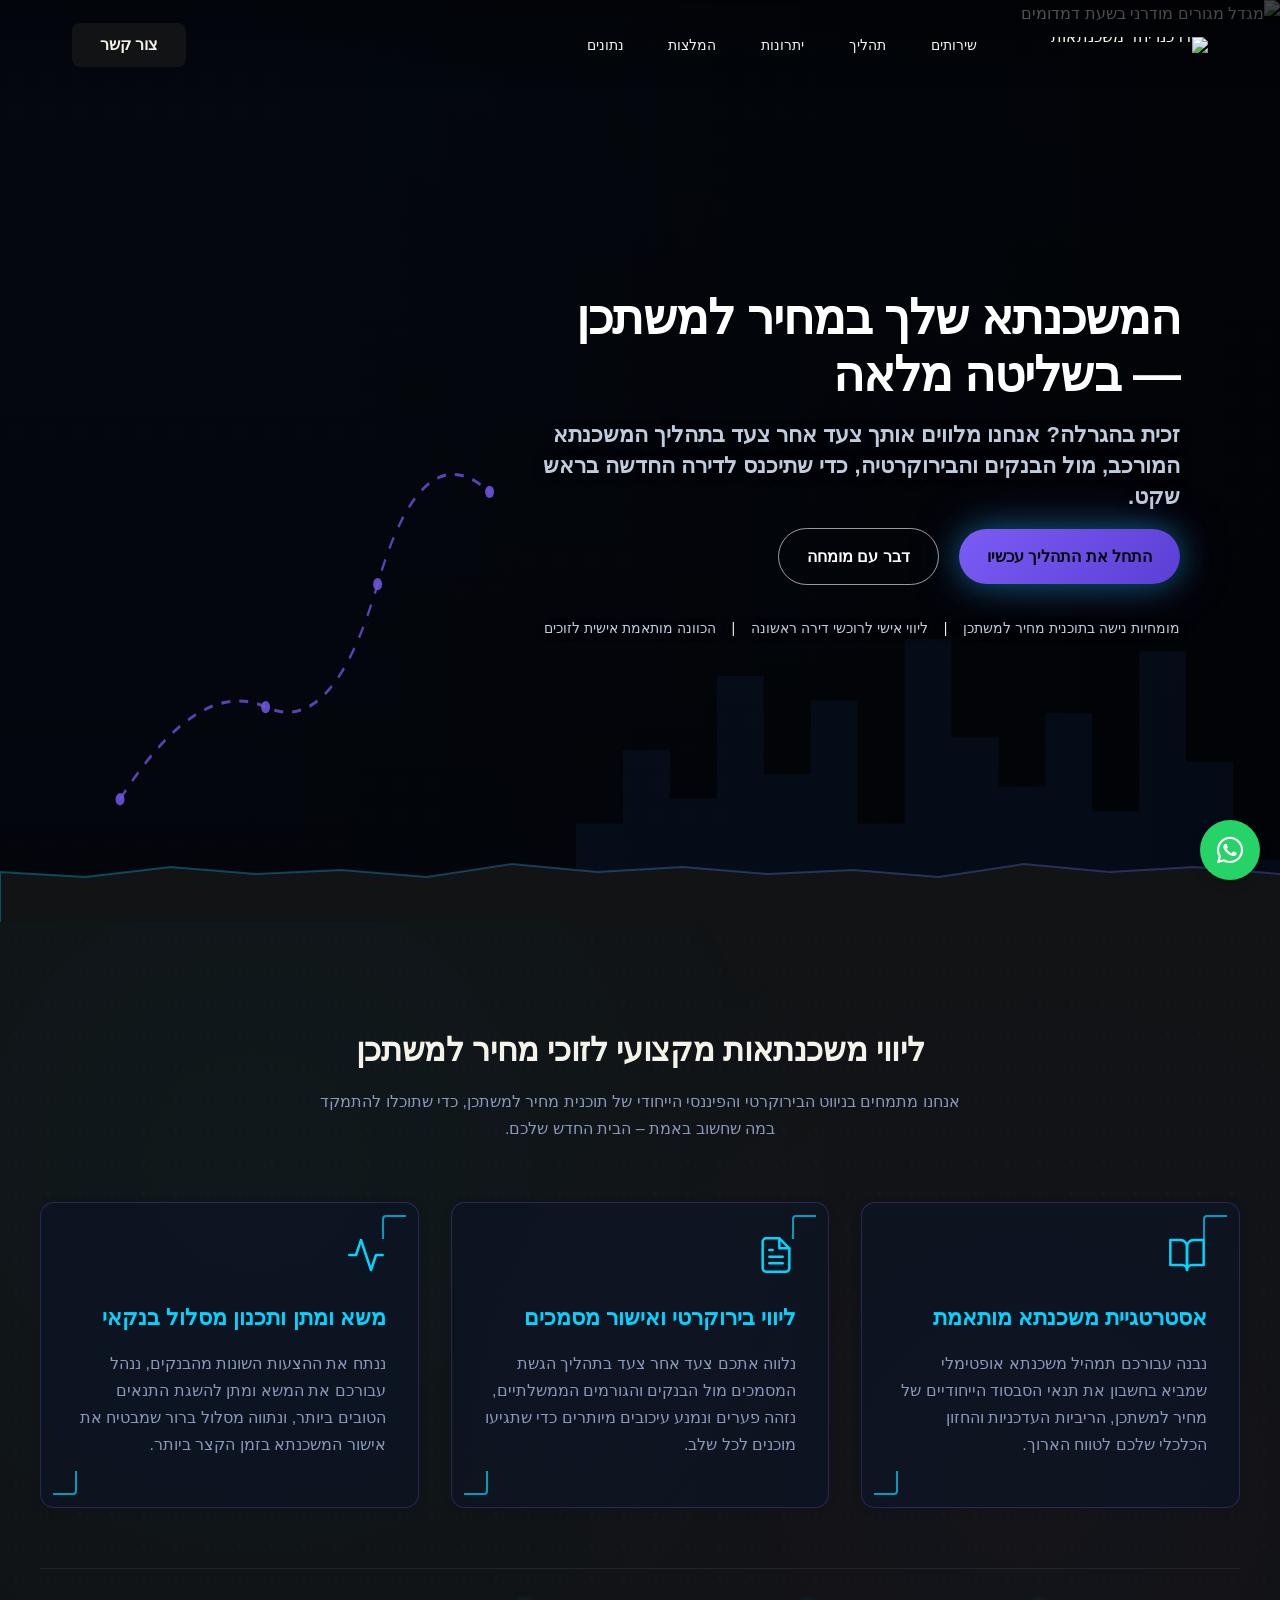
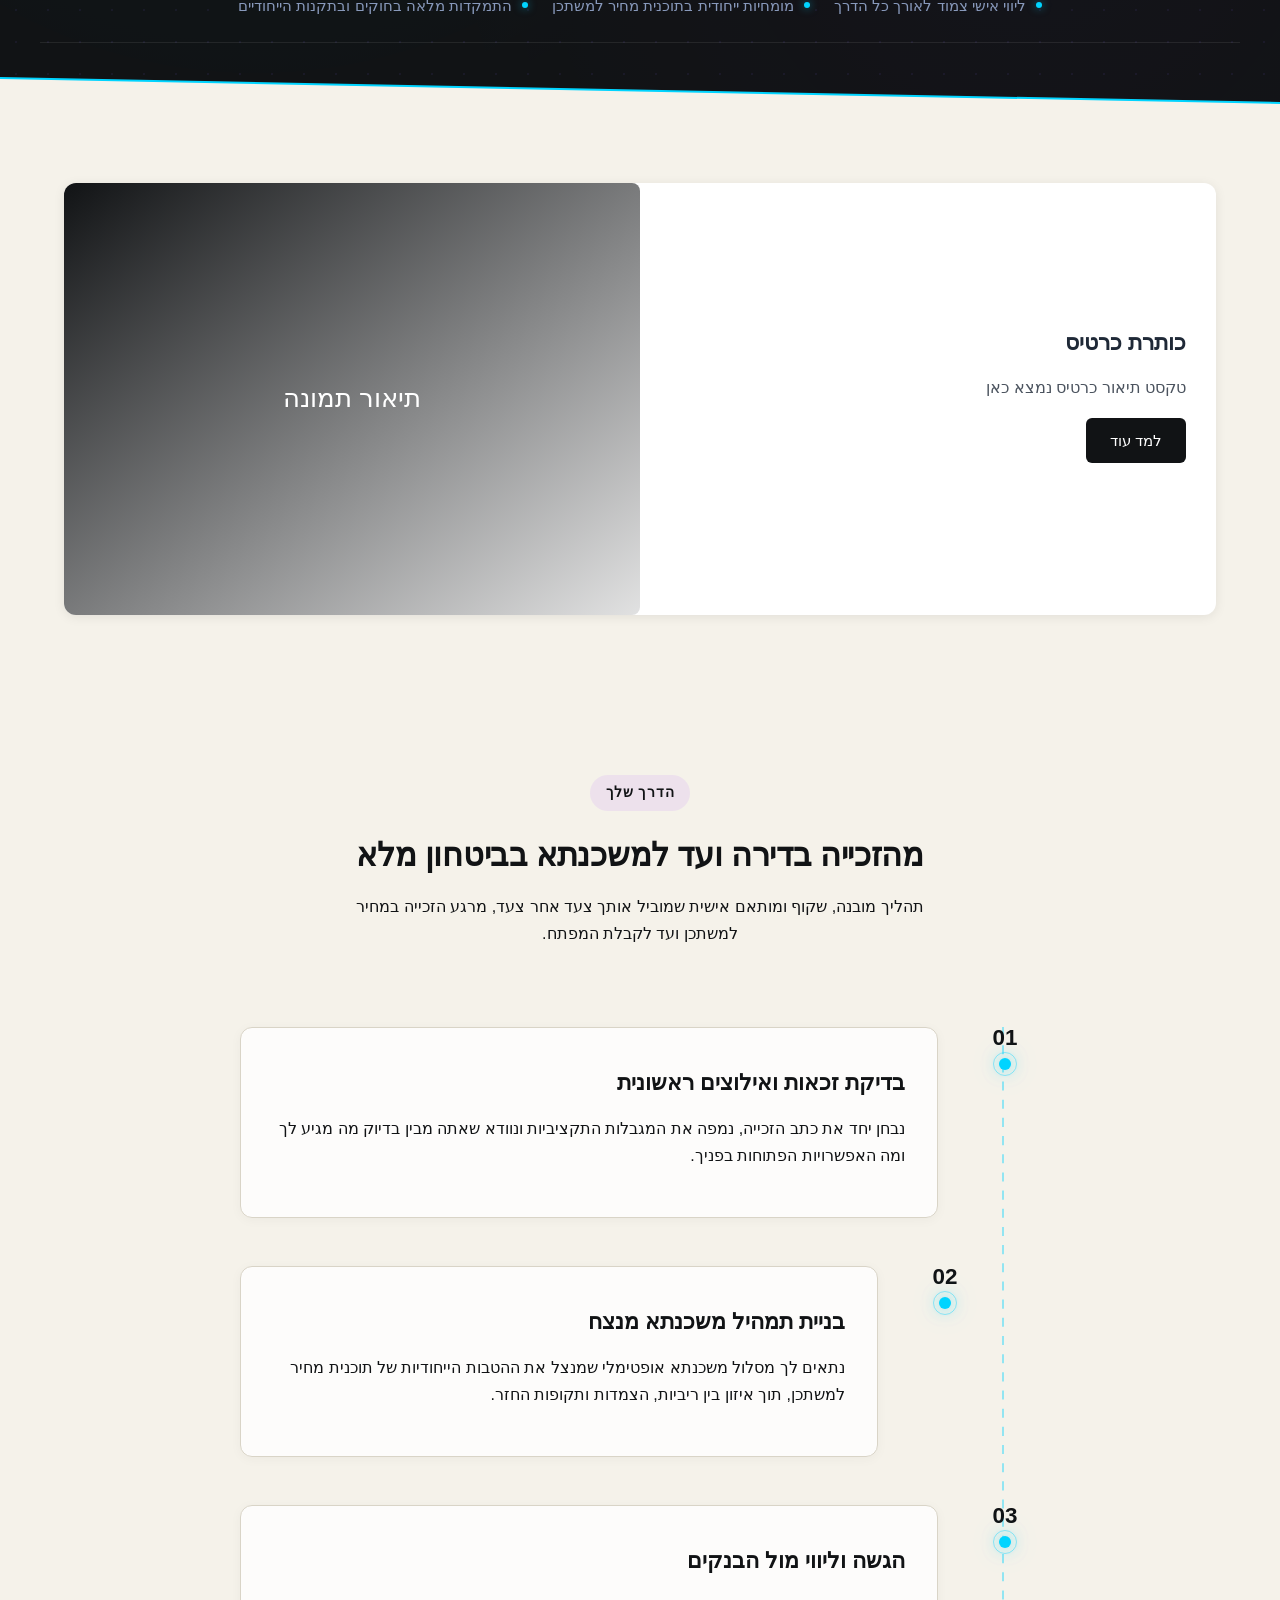
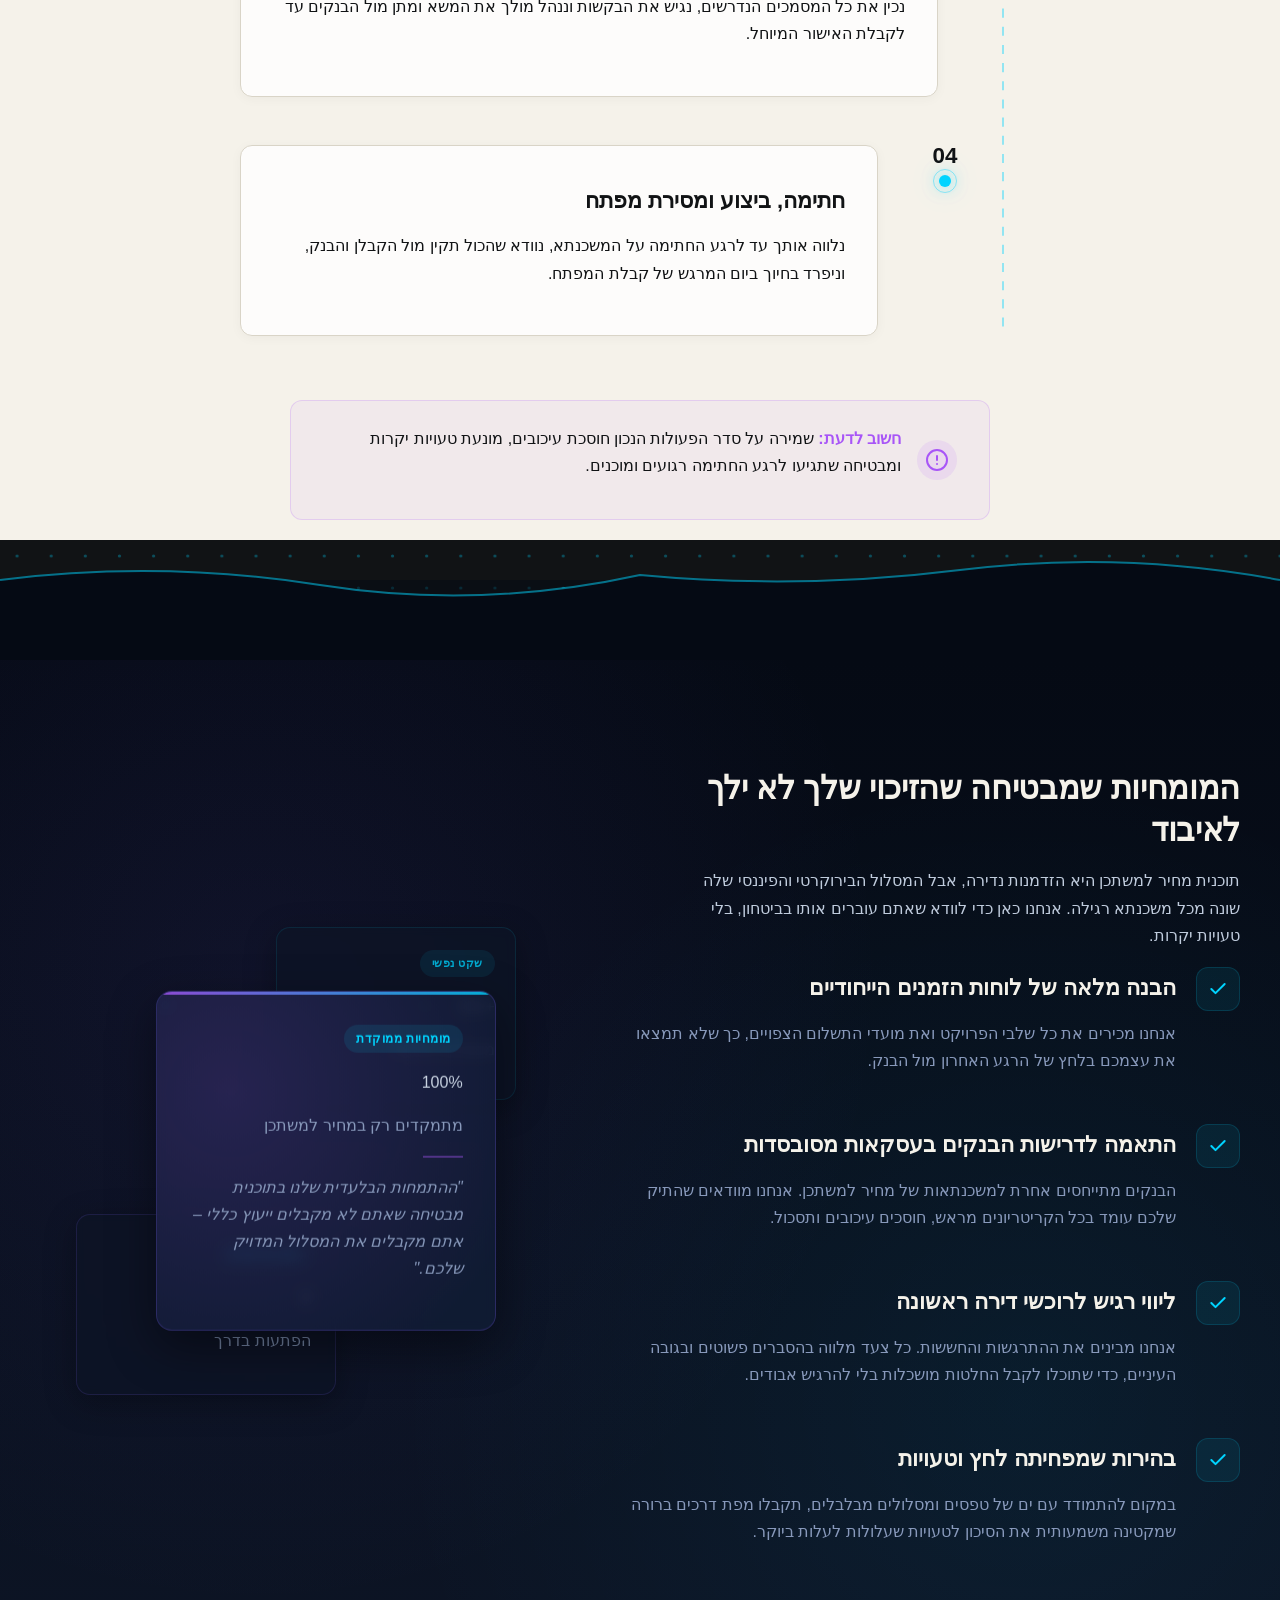
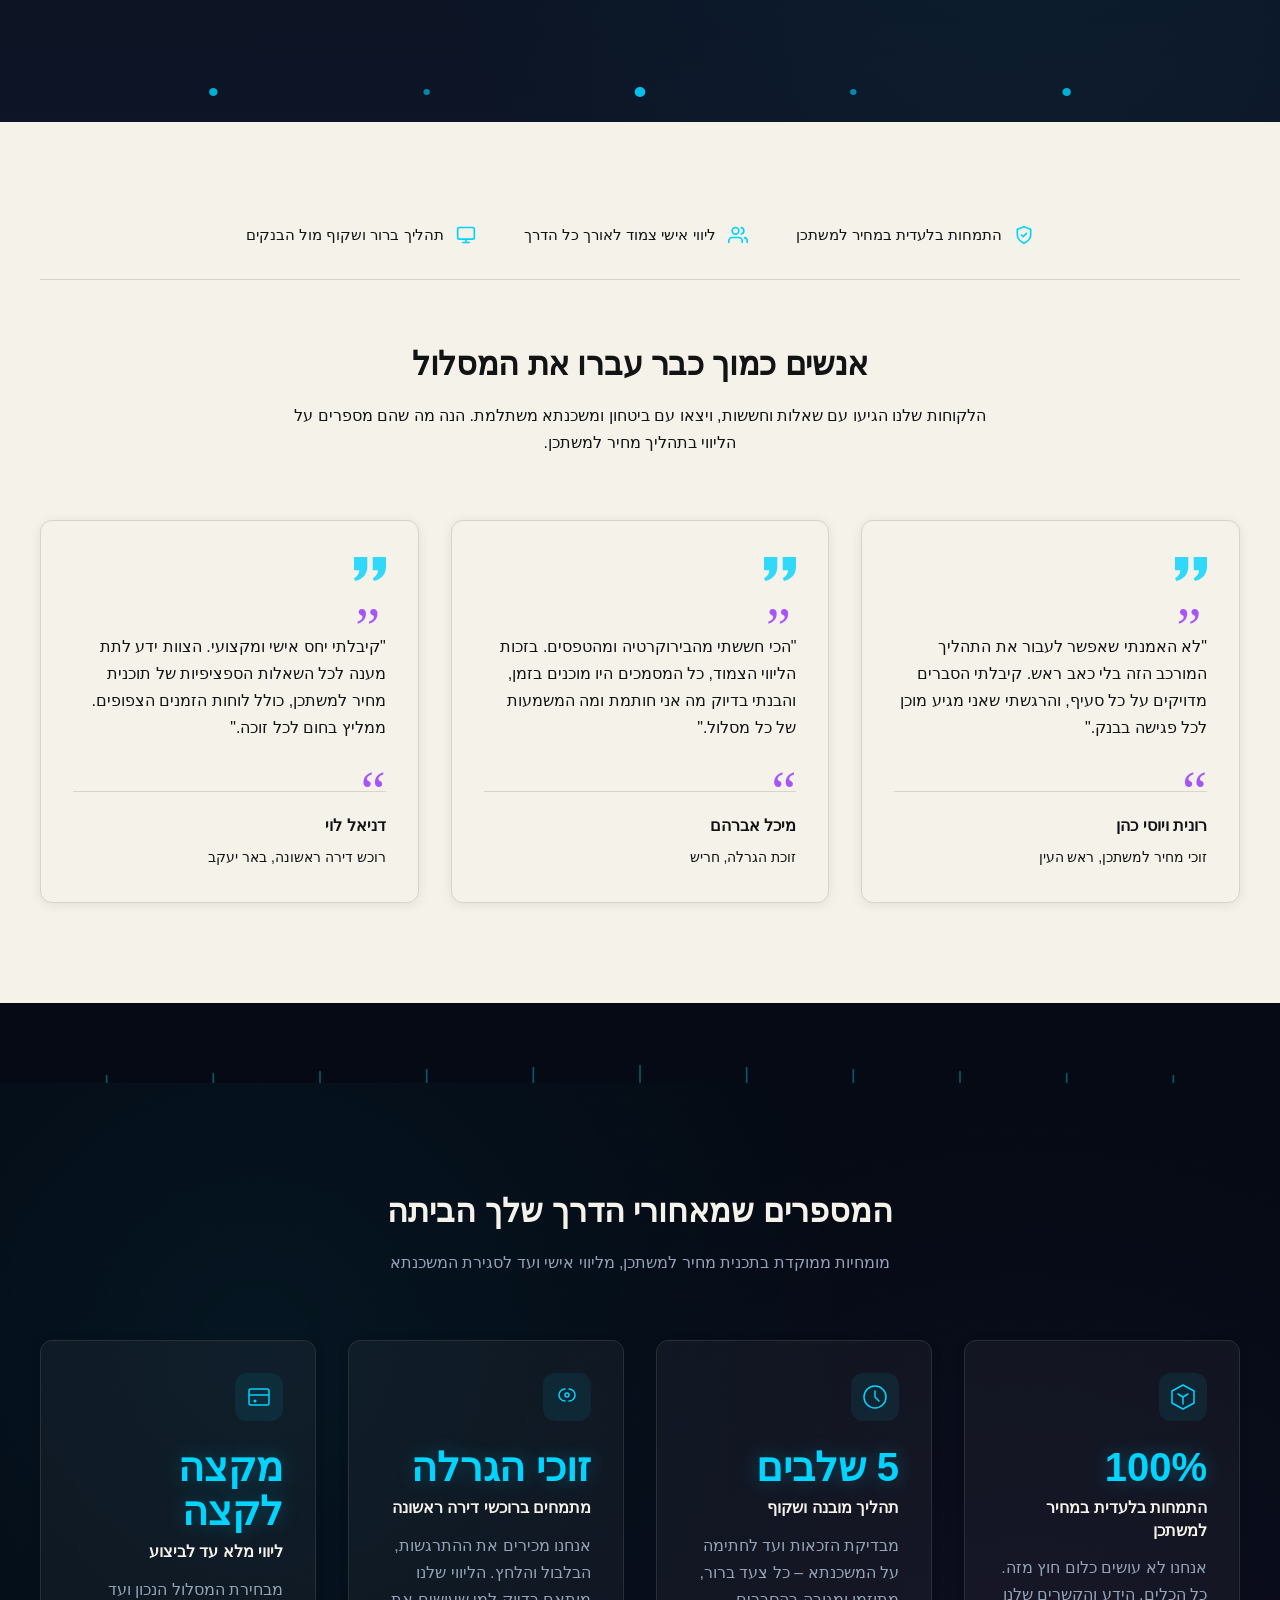
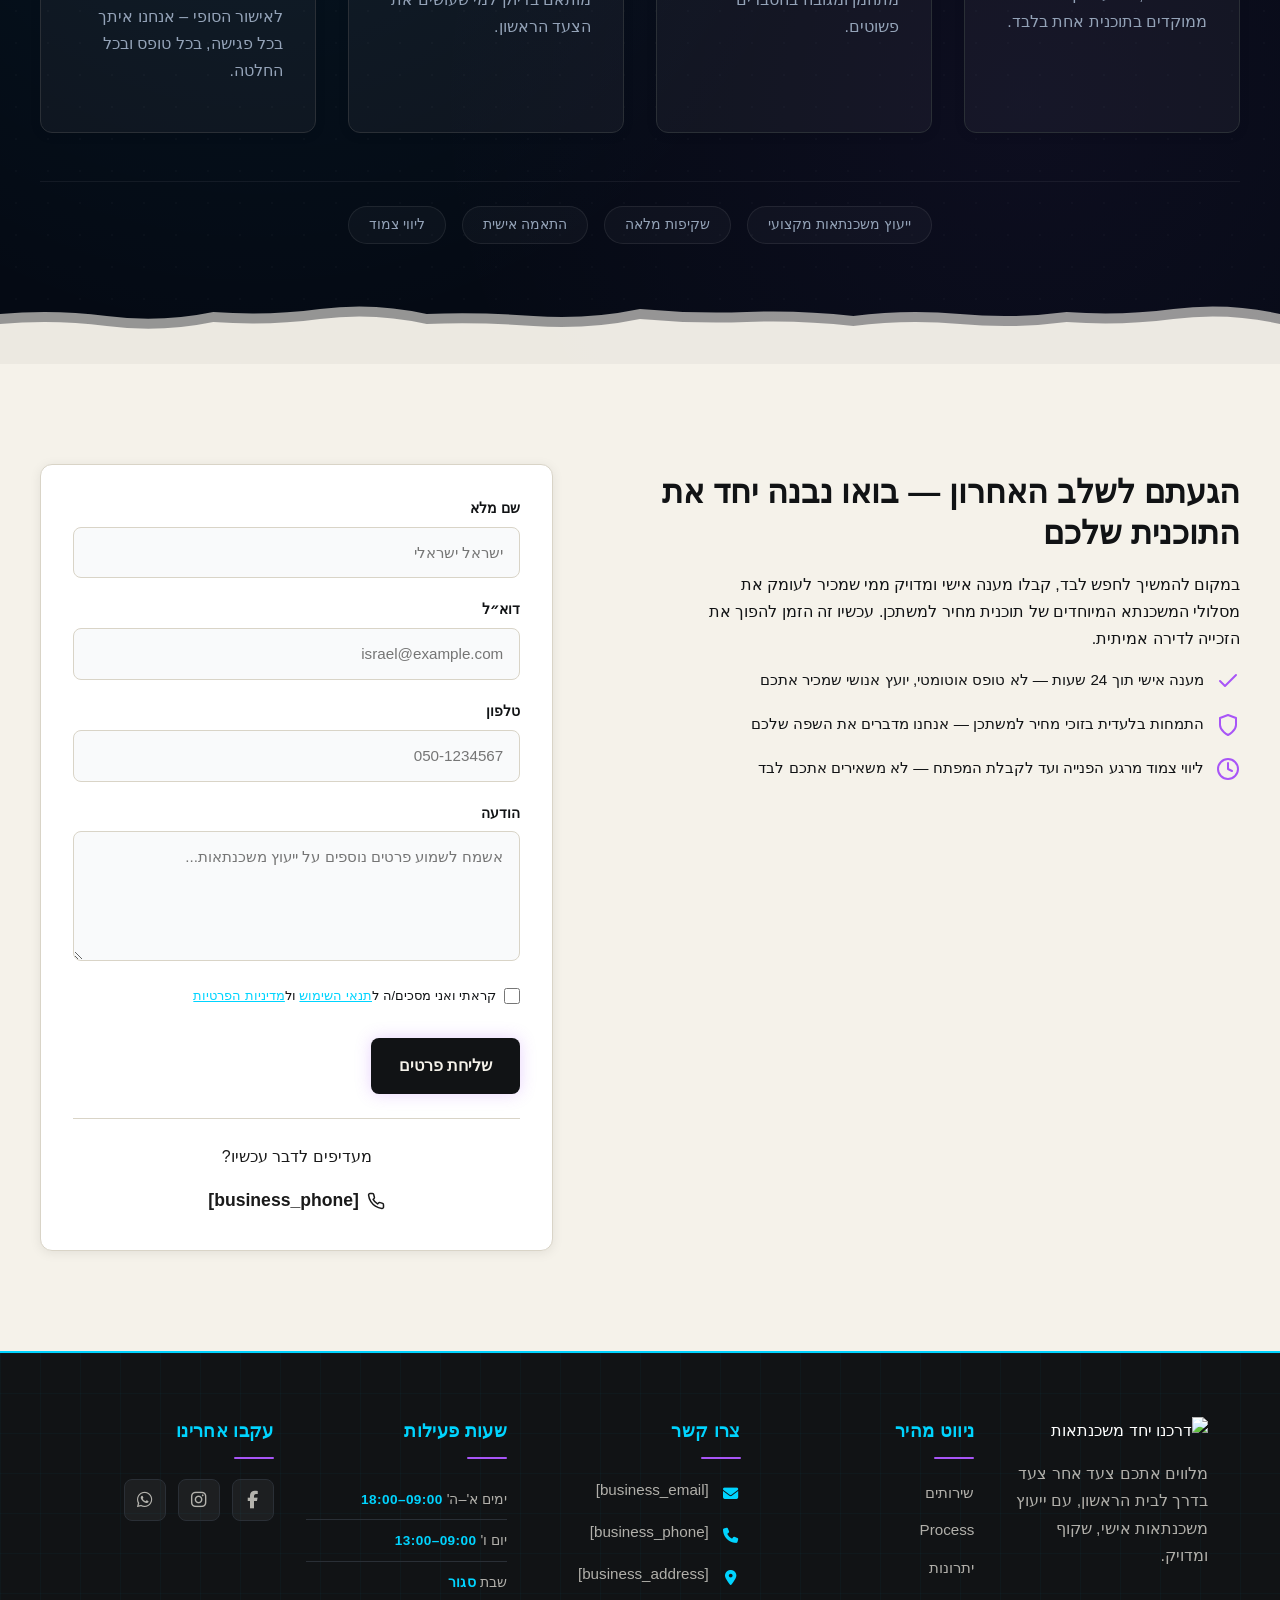
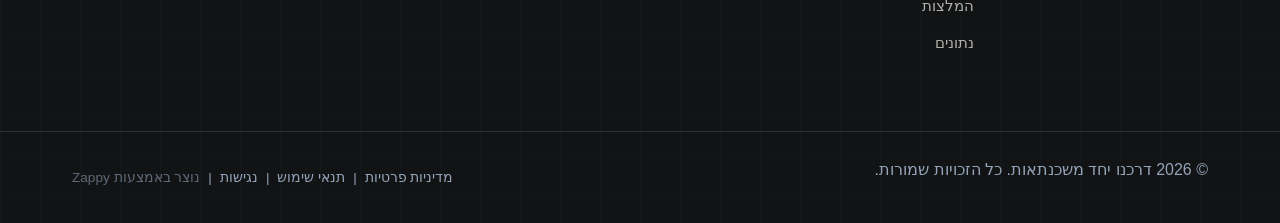
==== commit 7394a96e: "Background sync: Progressive GitHub Sync" ====
--- a/index.html
+++ b/index.html
@@ -951,7 +951,7 @@
         <p class="zappy-editable"><a href="#" style="display: inline-block; width: fit-content; padding: 10px 24px; background: #111315; color: white; border-radius: 6px; text-decoration: none; font-size: 15px; font-weight: 500; font-family: :before, .quote::before, [data-quote]::before {
   content: \201C;">למד עוד</a>
       </p></div>
-    <div data-zappy-media-grid-item="true" class="zappy-grid-item-media-only" data-grid-item-index="1" style="position: relative; display: block;"><img data-placeholder="layout-image-1782223993242-dbxw8lnye" data-context="תיאור תמונה" data-zappy-editable-image="true" src="data:image/svg+xml,%3Csvg xmlns='http://www.w3.org/2000/svg' width='400' height='300'%3E%3Cdefs%3E%3ClinearGradient id='grad' x1='0%25' y1='0%25' x2='100%25' y2='100%25'%3E%3Cstop offset='0%25' style='stop-color:%23111315;stop-opacity:1' /%3E%3Cstop offset='100%25' style='stop-color:%2311131520;stop-opacity:1' /%3E%3C/linearGradient%3E%3C/defs%3E%3Crect width='100%25' height='100%25' fill='url(%23grad)'/%3E%3Ctext x='50%25' y='50%25' font-family='Arial, sans-serif' font-size='18' fill='white' text-anchor='middle' dy='.3em' font-weight='500'%3E%D7%AA%D7%99%D7%90%D7%95%D7%A8%20%D7%AA%D7%9E%D7%95%D7%A0%D7%94%3C/text%3E%3C/svg%3E" alt="תיאור תמונה" style="width: 100%; height: auto; display: block; border-radius: 8px; object-fit: cover;" class="layout-placeholder-image" data-element-type="image" data-element-id="img-1782812852373-edffijoa7"></div><div data-zappy-media-grid-item="true" class="zappy-grid-item-media-only" style="background-color: rgba(0, 0, 0, 0) !important; grid-area: auto !important; height: 567px !important; overflow: hidden !important;" data-grid-item-index="2" data-zappy-original-height="567"><div data-zappy-zoom-wrapper="true" data-element-id="new-grid-img-1782820180885-0-a9mu6gxm8" data-element-type="image" data-zappy-zoom-wrapper-width="576px" data-zappy-zoom-wrapper-height="567px" data-zappy-zoom-wrapper-width-mode="px" data-zappy-zoom-wrapper-align="center" style="position: relative !important; overflow: hidden !important; width: 576px !important; max-width: 100% !important; margin-left: auto !important; margin-right: auto !important; height: 567px !important; display: block !important;" data-zappy-zoom-clip="true" data-zappy-wrapper-margins-applied="true"></div></div>
+    <div data-zappy-media-grid-item="true" class="zappy-grid-item-media-only" data-grid-item-index="1" style="position: relative; display: block;"><img data-placeholder="layout-image-1782223993242-dbxw8lnye" data-context="תיאור תמונה" src="data:image/svg+xml,%3Csvg xmlns='http://www.w3.org/2000/svg' width='400' height='300'%3E%3Cdefs%3E%3ClinearGradient id='grad' x1='0%25' y1='0%25' x2='100%25' y2='100%25'%3E%3Cstop offset='0%25' style='stop-color:%23111315;stop-opacity:1' /%3E%3Cstop offset='100%25' style='stop-color:%2311131520;stop-opacity:1' /%3E%3C/linearGradient%3E%3C/defs%3E%3Crect width='100%25' height='100%25' fill='url(%23grad)'/%3E%3Ctext x='50%25' y='50%25' font-family='Arial, sans-serif' font-size='18' fill='white' text-anchor='middle' dy='.3em' font-weight='500'%3E%D7%AA%D7%99%D7%90%D7%95%D7%A8%20%D7%AA%D7%9E%D7%95%D7%A0%D7%94%3C/text%3E%3C/svg%3E" alt="תיאור תמונה" style="width: 100%; height: auto; display: block; border-radius: 8px; object-fit: cover;" class="layout-placeholder-image" data-element-type="image" data-element-id="img-1782812852373-edffijoa7"></div>
   </div>
   </div>
 </section>
@@ -1596,147 +1596,5 @@
       if(!hasDH){window.removeEventListener('scroll',onS);window.removeEventListener('resize',onS);applyScrolled();window._zappyNavNoDarkHero=true;}
     })();
     </script>
-
-    <script>
-    (function(){
-      var _applied=false;
-      function _isHeroBg(w){var img=w.querySelector('img');if(img&&(img.getAttribute('data-hero-bg')==='true'||img.getAttribute('data-hero-background')==='true'))return true;var p=(w.style.position||'').replace(/\s*!important\s*/g,'').trim();var ww=(w.style.width||'').replace(/\s*!important\s*/g,'').trim();var hh=(w.style.height||'').replace(/\s*!important\s*/g,'').trim();return p==='absolute'&&ww==='100%'&&hh==='100%';}
-      function fixDesktopWrappers(){
-        // No-op: desktop wrapper restoration is handled by ZAPPY_PUBLISHED_ZOOM_WRAPPER_RUNTIME
-        // in script.js (restoreWrapperDimensions). The old inflation logic here was expanding
-        // small wrappers (e.g. 139px logo wrappers) to their parent width, conflicting with
-        // the correct stored dimensions.
-      }
-      function _parsePos(s){var x=50,y=50;try{var m=(s||'').match(/(-?d+(?:.d+)?)%s+(-?d+(?:.d+)?)%/);if(m){x=parseFloat(m[1]);y=parseFloat(m[2]);}}catch(e){}if(!isFinite(x))x=50;if(!isFinite(y))y=50;return{x:Math.max(0,Math.min(100,x)),y:Math.max(0,Math.min(100,y))};}
-      function _coverPct(iA,cA){if(!isFinite(iA)||iA<=0||!isFinite(cA)||cA<=0)return{w:100,h:100};if(iA>=cA)return{w:(iA/cA)*100,h:100};return{w:100,h:(cA/iA)*100};}
-      function applyMobile(){
-        if(_applied)return;_applied=true;
-        document.querySelectorAll('[data-zappy-zoom-wrapper="true"]').forEach(function(w){
-          if(_isHeroBg(w))return;
-          var cw=w.style.getPropertyValue('width');
-          var _sW=parseFloat(w.getAttribute('data-zappy-zoom-wrapper-width'))||0;
-          var _sH=parseFloat(w.getAttribute('data-zappy-zoom-wrapper-height'))||0;
-          if(!cw&&!(_sW>0&&_sH>0))return;
-          if(!w._zappyDesktop)w._zappyDesktop={wStyle:w.getAttribute('style')};
-          var img=w.querySelector('img');
-          if(!img)return;
-          if(!img._zappyDesktop)img._zappyDesktop={src:img.getAttribute('src'),style:img.getAttribute('style')};
-          var mobileZoomStr=img.getAttribute('data-zappy-mobile-zoom');
-          var mobileZoom=parseFloat(mobileZoomStr);
-          var mobileSrc=img.getAttribute('data-zappy-mobile-src');
-          var mobilePos=img.getAttribute('data-zappy-mobile-object-position');
-          var parentOvf=w.parentElement?((w.parentElement.style.overflow||'')+(window.getComputedStyle(w.parentElement).overflow||'')).trim():'';
-          var inConstrainedParent=parentOvf.indexOf('hidden')!==-1||parentOvf.indexOf('clip')!==-1;
-          if(inConstrainedParent){
-            w.style.setProperty('max-width','100%','important');
-          }else{
-            w.style.setProperty('width','100%','important');
-            w.style.setProperty('max-width','100%','important');
-          }
-          if(mobileSrc)img.src=mobileSrc;
-          function _applyZoomCrop(_img,_w,_ePos,_eZoom){
-            var rect=_w.getBoundingClientRect();
-            if(!rect||!rect.width||!rect.height)return;
-            var nW=_img.naturalWidth||0,nH=_img.naturalHeight||0;
-            if(!(nW>0&&nH>0))return;
-            var iA=nW/nH,cA=rect.width/rect.height;
-            var cv=_coverPct(iA,cA);
-            var wP=100,hP=100;
-            if(_eZoom>=1){wP=cv.w*_eZoom;hP=cv.h*_eZoom;}
-            else{var t2=(_eZoom-0.5)/0.5;if(!isFinite(t2))t2=0;t2=Math.max(0,Math.min(1,t2));wP=100+t2*(cv.w-100);hP=100+t2*(cv.h-100);}
-            var p2=_parsePos(_ePos);
-            var lP=(100-wP)*(p2.x/100);
-            var tP=(100-hP)*(p2.y/100);
-            _img.style.setProperty('position','absolute','important');
-            _img.style.setProperty('left',lP+'%','important');
-            _img.style.setProperty('top',tP+'%','important');
-            _img.style.setProperty('width',wP+'%','important');
-            _img.style.setProperty('height',hP+'%','important');
-            _img.style.setProperty('max-width','none','important');
-            _img.style.setProperty('max-height','none','important');
-            _img.style.setProperty('display','block','important');
-            _img.style.setProperty('object-fit',_eZoom<1?'fill':'cover','important');
-            _img.style.setProperty('transform','none','important');
-            _img.style.setProperty('margin','0','important');
-          }
-          if(_sW>0&&_sH>0){
-            var effZoom=(isFinite(mobileZoom)&&mobileZoom>0)?mobileZoom:(parseFloat(img.getAttribute('data-zappy-zoom'))||1);
-            var effPos=mobilePos||img.getAttribute('data-zappy-object-position')||img.style.objectPosition||'50% 50%';
-            w.style.setProperty('overflow','hidden','important');
-            w.style.setProperty('position','relative','important');
-            w.style.setProperty('width','100%','important');
-            w.style.setProperty('max-width','100%','important');
-            if(_sW>0&&_sH>0){w.style.setProperty('padding-bottom','0','important');w.style.setProperty('aspect-ratio',_sW+'/'+_sH,'important');w.style.setProperty('height','auto','important');}
-            _applyZoomCrop(img,w,effPos,effZoom);
-            if(!(img.complete&&img.naturalWidth>0)){
-              (function(_i,_w2,_p,_z){_i.addEventListener('load',function _ol(){_i.removeEventListener('load',_ol);try{_applyZoomCrop(_i,_w2,_p,_z);}catch(e){}});
-              })(img,w,effPos,effZoom);
-            }
-          }else{
-            if(!inConstrainedParent)w.style.setProperty('height','auto','important');
-            img.style.setProperty('position','relative','important');
-            img.style.setProperty('width','100%','important');
-            img.style.setProperty('height','auto','important');
-            img.style.setProperty('max-width','100%','important');
-            img.style.setProperty('max-height',inConstrainedParent?'none':'400px','important');
-            img.style.setProperty('object-fit','cover','important');
-            img.style.setProperty('left','0','important');
-            img.style.setProperty('top','0','important');
-            img.style.setProperty('transform','none','important');
-          }
-        });
-        document.querySelectorAll('img[data-zappy-mobile-src],img[data-zappy-mobile-object-position],img[data-zappy-mobile-zoom]').forEach(function(img){
-          var zw=img.closest('[data-zappy-zoom-wrapper="true"]');
-          if(zw&&!_isHeroBg(zw))return;
-          if(!img._zappyDesktop)img._zappyDesktop={src:img.getAttribute('src'),style:img.getAttribute('style')};
-          var mobileSrc=img.getAttribute('data-zappy-mobile-src');
-          var mobilePos=img.getAttribute('data-zappy-mobile-object-position');
-          var mobileZoom=parseFloat(img.getAttribute('data-zappy-mobile-zoom'));
-          if(mobileSrc)img.src=mobileSrc;
-          if(mobilePos)img.style.setProperty('object-position',mobilePos,'important');
-          if(mobileZoom>1){
-            img.style.setProperty('transform','scale('+mobileZoom+')','important');
-            img.style.setProperty('transform-origin',mobilePos||'50% 50%','important');
-            var p=img.parentElement;
-            if(p)p.style.setProperty('overflow','hidden','important');
-          }
-        });
-      }
-      function revertDesktop(){
-        if(!_applied)return;_applied=false;
-        document.querySelectorAll('[data-zappy-zoom-wrapper="true"]').forEach(function(w){
-          if(w._zappyDesktop&&w._zappyDesktop.wStyle!=null){w.setAttribute('style',w._zappyDesktop.wStyle);}
-          var img=w.querySelector('img');
-          if(img&&img._zappyDesktop){
-            if(img._zappyDesktop.src!=null)img.setAttribute('src',img._zappyDesktop.src);
-            if(img._zappyDesktop.style!=null)img.setAttribute('style',img._zappyDesktop.style);
-            else img.removeAttribute('style');
-          }
-        });
-        document.querySelectorAll('img[data-zappy-mobile-src],img[data-zappy-mobile-object-position],img[data-zappy-mobile-zoom]').forEach(function(img){
-          var zw=img.closest('[data-zappy-zoom-wrapper="true"]');
-          if(zw&&!_isHeroBg(zw))return;
-          if(img._zappyDesktop){
-            if(img._zappyDesktop.src!=null)img.setAttribute('src',img._zappyDesktop.src);
-            if(img._zappyDesktop.style!=null)img.setAttribute('style',img._zappyDesktop.style);
-            else img.removeAttribute('style');
-          }
-        });
-        _fixHeroBgWrappers();
-        fixDesktopWrappers();
-      }
-      function _fixHeroBgWrappers(){var isMob=window.innerWidth<=768;document.querySelectorAll('[data-zappy-zoom-wrapper="true"]').forEach(function(w){if(!_isHeroBg(w))return;w.style.setProperty('position','absolute','important');w.style.setProperty('top','0','important');w.style.setProperty('left','0','important');w.style.setProperty('width','100%','important');w.style.setProperty('height','100%','important');w.style.setProperty('max-width','none','important');w.style.setProperty('overflow','hidden','important');w.setAttribute('data-zappy-zoom-wrapper-width-mode','full');var img=w.querySelector('img');if(img){img.style.setProperty('width','100%','important');img.style.setProperty('height','100%','important');img.style.setProperty('object-fit','cover','important');img.style.setProperty('position','relative','important');img.style.setProperty('top','0','important');img.style.setProperty('left','0','important');img.style.setProperty('max-width','none','important');img.style.setProperty('max-height','none','important');img.style.setProperty('display','block','important');if(isMob){var mSrc=img.getAttribute('data-zappy-mobile-src');var mPos=img.getAttribute('data-zappy-mobile-object-position');var mZoom=parseFloat(img.getAttribute('data-zappy-mobile-zoom'));if(mSrc){if(!img._zappyDesktop)img._zappyDesktop={src:img.getAttribute('src'),style:img.getAttribute('style')};img.src=mSrc;}if(mPos)img.style.setProperty('object-position',mPos,'important');if(mZoom>1){img.style.setProperty('transform','scale('+mZoom+')','important');img.style.setProperty('transform-origin',mPos||'50% 50%','important');}}}});}
-      function init(){
-        _fixHeroBgWrappers();
-        var mq=window.matchMedia('(max-width:768px)');
-        function onChange(e){if(e.matches)applyMobile();else revertDesktop();}
-        if(mq.matches)applyMobile();
-        else fixDesktopWrappers();
-        try{mq.addEventListener('change',onChange);}catch(e){mq.addListener(onChange);}
-      }
-      if(document.readyState==='loading')document.addEventListener('DOMContentLoaded',init);
-      else setTimeout(init,50);
-    })();
-    </script>
 </body>
 </html>
